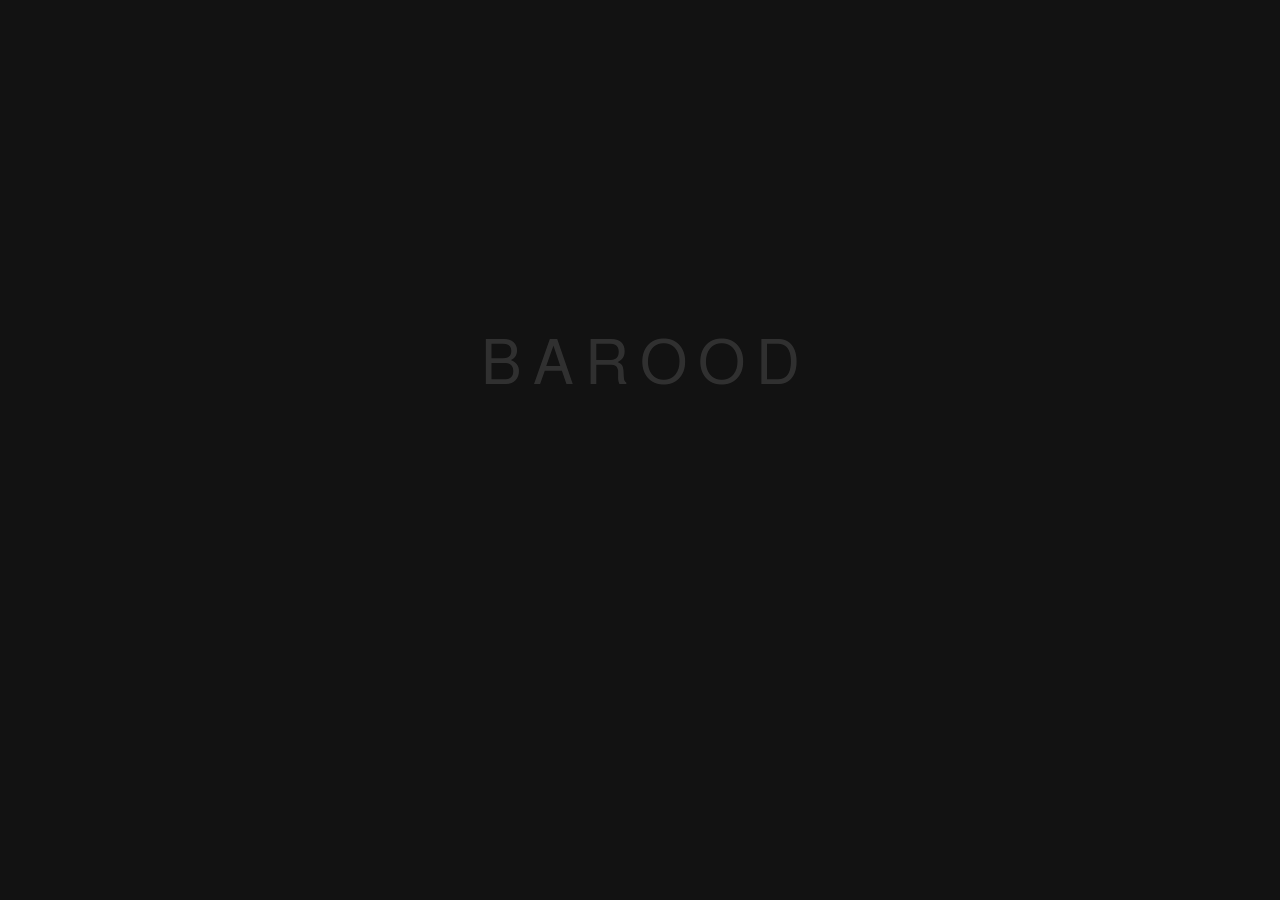
==== index.html @ e4986971 "Initial commit" ====
<!doctype html>
<html class="no-js aleric-light" lang="ar" dir="rtl">

<head>

    <meta charset="utf-8">
    <meta http-equiv="x-ua-compatible" content="ie=edge">
    <title>الصفحة الرئيسية | رافع بارود</title>
    <meta name="description" content="">
    <meta name="viewport" content="width=device-width, initial-scale=1">

    <!-- Place favicon.ico in the root directory -->
    <link rel="icon" type="image/svg+xml" href="assets/img/logo/barood-mark.svg">

    <!-- CSS here -->
   <link rel="stylesheet" href="assets/css/bootstrap.css">
   <link rel="stylesheet" href="assets/css/swiper-bundle.css">
   <link rel="stylesheet" href="assets/css/font-awesome-pro.css">
   <link rel="stylesheet" href="assets/css/spacing.css">
   <link rel="stylesheet" href="assets/css/main.css">
    <!-- CSS here -->

</head>

<body class="tp-magic-cursor home-page-rtl" data-bg-color="#F2F1EE">

   <!-- loading-area-start -->
    <div class="loader-wrap">
        <svg viewBox="0 0 1000 1000" preserveAspectRatio="none">
            <path id="svg" d="M0,1005S175,995,500,995s500,5,500,5V0H0Z"></path>
        </svg>
        <div class="loader-wrap-heading">
            <div class="load-text">
               <span>B</span>
               <span>A</span>
               <span>R</span>
               <span>O</span>
               <span>O</span>
               <span>D</span>
            </div>
        </div>
    </div>
   <!-- loading-area-end -->

   <!-- Begin magic cursor -->
   <div id="magic-cursor" class="cursor-black-bg">
      <div id="ball"></div>
   </div>
   <!-- End magic cursor -->

    <!-- backtotop area start -->
    <div class="scrollToTop">
        <div class="arrowUp">
            <i class="fa-light fa-arrow-up"></i>
        </div>
        <div class="water">
            <svg viewBox="0 0 560 20" class="water_wave water_wave_back">
                <use xlink:href="#wave"></use>
            </svg>
            <svg viewBox="0 0 560 20" class="water_wave water_wave_front">
                <use xlink:href="#wave"></use>
            </svg>
            <svg version="1.1" xmlns="http://www.w3.org/2000/svg" xmlns:xlink="http://www.w3.org/1999/xlink" viewBox="0 0 560 20" style="display: none;">
                <symbol id="wave">
                <path d="M420,20c21.5-0.4,38.8-2.5,51.1-4.5c13.4-2.2,26.5-5.2,27.3-5.4C514,6.5,518,4.7,528.5,2.7c7.1-1.3,17.9-2.8,31.5-2.7c0,0,0,0,0,0v20H420z" fill="#"></path>
                <path d="M420,20c-21.5-0.4-38.8-2.5-51.1-4.5c-13.4-2.2-26.5-5.2-27.3-5.4C326,6.5,322,4.7,311.5,2.7C304.3,1.4,293.6-0.1,280,0c0,0,0,0,0,0v20H420z" fill="#"></path>
                <path d="M140,20c21.5-0.4,38.8-2.5,51.1-4.5c13.4-2.2,26.5-5.2,27.3-5.4C234,6.5,238,4.7,248.5,2.7c7.1-1.3,17.9-2.8,31.5-2.7c0,0,0,0,0,0v20H140z" fill="#"></path>
                <path d="M140,20c-21.5-0.4-38.8-2.5-51.1-4.5c-13.4-2.2-26.5-5.2-27.3-5.4C46,6.5,42,4.7,31.5,2.7C24.3,1.4,13.6-0.1,0,0c0,0,0,0,0,0l0,20H140z" fill="#"></path>
                </symbol>
            </svg>
        </div>
    </div>
    <!-- backtotop area end -->


    <!-- offcanvas start -->
    <div class="tp-offcanvas-2-area p-relative offcanvas-2-white-bg">
        <div class="tp-offcanvas-2-bg is-left left-box"></div>
        <div class="tp-offcanvas-2-bg is-right right-box d-none d-md-block"></div>
        <div class="tp-offcanvas-2-wrapper">
            <div class="tp-offcanvas-2-left left-box">
                <div class="tp-offcanvas-2-left-wrap d-flex justify-content-between align-items-center">
                    <div class="tp-offcanvas-2-logo">
                        <a href="index.html">
                           <img class="logo-1" data-width="190" src="assets/img/logo/barood-logo-light.svg" alt="Barood Logo">
                           <img class="logo-2" data-width="190" src="assets/img/logo/barood-logo-dark.svg" alt="Barood Logo">
                        </a>
                    </div>
                    <div class="tp-offcanvas-2-close d-md-none text-end">
                        <button class="tp-offcanvas-2-close-btn">
                            <span class="texts">
                                <span>إغلاق</span>
                            </span>
                            <span class="d-inline-block">
                                <span>
                                    <svg width="24" height="24" viewBox="0 0 24 24" fill="none" xmlns="http://www.w3.org/2000/svg">
                                        <rect width="32.621" height="1.00918" transform="matrix(0.704882 0.709325 -0.704882 0.709325 1.0061 0)" fill="currentcolor"></rect>
                                        <rect width="32.621" height="1.00918" transform="matrix(0.704882 -0.709325 0.704882 0.709325 0 23.2842)" fill="currentcolor"></rect>
                                    </svg>
                                </span>
                            </span>
                        </button>
                    </div>
                </div>
                <div class="tp-offcanvas-menu counter-row">
                    <nav></nav>
                </div>
            </div>
            <div class="tp-offcanvas-2-right right-box d-none d-md-block p-relative">
                <div class="tp-offcanvas-2-close text-end">
                    <button class="tp-offcanvas-2-close-btn">
                        <span class="texts"><span>إغلاق</span></span>
                        <span class="d-inline-block">
                            <span>
                                <svg width="38" height="38" viewBox="0 0 38 38" fill="none" xmlns="http://www.w3.org/2000/svg">
                                    <path d="M9.80859 9.80762L28.1934 28.1924" stroke="currentColor" stroke-width="1.5" stroke-linecap="round" stroke-linejoin="round"></path>
                                    <path d="M9.80859 28.1924L28.1934 9.80761" stroke="currentColor" stroke-width="1.5" stroke-linecap="round" stroke-linejoin="round"></path>
                                </svg>
                            </span>
                        </span>
                    </button>
                </div>
                <div class="tp-offcanvas-2-right-info-box mt-160">
                    <h4 class="tp-offcanvas-2-right-info-title">المهندس رافع بارود</h4>
                    <div class="tp-offcanvas-2-right-info-item">
                        <label class="mb-10">عن الموقع</label>
                        <p class="mb-0">موقع مهني لعرض الخبرات والخدمات والاستشارات الهندسية.</p>
                    </div>
                    
                    <div class="tp-offcanvas-2-right-info-item">
                        <a class="underline-white" href="contact.html">الانتقال إلى صفحة التواصل</a>
                    </div>
                </div>
            </div>
        </div>
    </div>
    <div class="body-overlay"></div>
    <!-- offcanvas end -->

    <header>

        <!-- header area start -->
        <div class="tp-header-cnt-area pt-30 header-transparent">
            <div class="container container-1824">
                <div class="row align-items-center">
                    <div class="col-6">
                        <div class="tp-header-cnt-left">
                            <div class="tp-header-cnt-wrap d-flex justify-content-between align-items-center">
                                <div class="tp-header-logo-wrap d-flex align-items-center">
                                    <div class="tp-header-logo mr-40">
                                        <a href="index.html">
                                            <img data-width="165" src="assets/img/logo/barood-logo-dark.svg" alt="Barood Logo">
                                        </a>
                                    </div>
                                    <p class="d-none d-lg-inline-block">
                                        المهندس رافع بارود <br> هندسة مدنية وإدارة مشاريع
                                    </p>
                                </div>

                                <div class="tp-header-cnt-bar-wrap d-none d-lg-flex ">
                                    <button class="tp-header-bar tp-offcanvas-open-btn">
                                        القائمة
                                        <span>
                                            <svg width="24" height="8" viewBox="0 0 24 8" fill="none" xmlns="http://www.w3.org/2000/svg">
                                                <path d="M0 0H14V1.5H0V0Z" fill="currentcolor" />
                                                <path d="M0 6H24V7.5H0V6Z" fill="currentcolor" />
                                            </svg>
                                        </span>
                                    </button>
                                </div>
                            </div>
                        </div>
                    </div>
                    <div class="col-6">
                        <div class="tp-header-8-right text-end">
                            <div class="tp-header-cnt-btn d-none d-lg-inline-block">
                                <a class="upd-btn-black-square cnt-btn-style" href="contact.html">
                                    <span>
                                        <span class="text-1">اتصل بنا</span>
                                        <span class="text-2">اتصل بنا</span>
                                    </span>
                                    <i>
                                        <svg width="12" height="12" viewBox="0 0 12 12" fill="none" xmlns="http://www.w3.org/2000/svg">
                                            <path d="M1 11L11 1" stroke="currentcolor" stroke-width="1.5" stroke-linecap="round" stroke-linejoin="round"></path>
                                            <path d="M1 1H11V11" stroke="currentcolor" stroke-width="1.5" stroke-linecap="round" stroke-linejoin="round"></path>
                                        </svg>
                                        <svg width="12" height="12" viewBox="0 0 12 12" fill="none" xmlns="http://www.w3.org/2000/svg">
                                            <path d="M1 11L11 1" stroke="currentcolor" stroke-width="1.5" stroke-linecap="round" stroke-linejoin="round"></path>
                                            <path d="M1 1H11V11" stroke="currentcolor" stroke-width="1.5" stroke-linecap="round" stroke-linejoin="round"></path>
                                        </svg>
                                    </i>
                                </a>
                            </div>
                            <div class="tp-header-cnt-bar-wrap d-block d-lg-none">
                                <button class="tp-header-bar tp-offcanvas-open-btn">
                                    القائمة
                                    <span>
                                        <svg width="24" height="8" viewBox="0 0 24 8" fill="none" xmlns="http://www.w3.org/2000/svg">
                                            <path d="M0 0H14V1.5H0V0Z" fill="currentcolor" />
                                            <path d="M0 6H24V7.5H0V6Z" fill="currentcolor" />
                                        </svg>
                                    </span>
                                </button>
                            </div>
                        </div>
                    </div>
                </div>
            </div>
        </div>
        <nav class="tp-mobile-menu-active d-none">
            <ul>
                <li><a href="index.html">الصفحة الرئيسية</a></li>
                <li><a href="services.html">الخدمات</a></li>
                <li><a href="projects.html">المشاريع</a></li>
                <li><a href="contact.html">اتصل بنا</a></li>
            </ul>
        </nav>
        <!-- header area end -->

    </header>

    <div id="smooth-wrapper">
        <div id="smooth-content">


            <main>

                <!-- hero area start -->
                <div class="cnt-hero-area p-relative">
                    <div class="cnt-hero-shape tp_fade_anim" data-delay=".7" data-fade-from="top" data-ease="bounce">
                        <img src="assets/img/update-2/hero/hero-2/vector.png" alt="">
                    </div>
                    <div class="container container-1824">
                        <div class="ar-hero-bg" data-background="assets/img/update-2/hero/hero-2/hero-bg-shape.png">
                            <div class="row align-items-end">
                                <div class="col-xl-4 col-lg-6">
                                    <div class="cnt-hero-title-box cnt-hero-ptb">
                                        <h2 class="cnt-hero-title tp_fade_anim" data-delay=".3">
                                            المهندس <br> رافع بارود
                                            
                                            هندسة مدنية وإدارة مشاريع
                                        </h2>
                                        <div class="home-hero-summary tp_fade_anim" data-delay=".4">
                                            <p>أكثر من (27) سنةً من الخبرات العملية في مجال إدارة مشاريع البناء، والإشراف على المشاريع الكبيرة النوعية.</p>
                                        </div>
                                        <div class="cnt-hero-btn home-hero-btn-group tp_fade_anim" data-delay=".5" data-fade-from="top" data-ease="bounce">
                                            <a class="upd-btn-black-square cnt-btn-style" href="services.html">
                                                <i>
                                                    <svg width="12" height="12" viewBox="0 0 12 12" fill="none" xmlns="http://www.w3.org/2000/svg">
                                                        <path d="M1 11L11 1" stroke="currentcolor" stroke-width="1.5" stroke-linecap="round" stroke-linejoin="round"></path>
                                                        <path d="M1 1H11V11" stroke="currentcolor" stroke-width="1.5" stroke-linecap="round" stroke-linejoin="round"></path>
                                                    </svg>
                                                    <svg width="12" height="12" viewBox="0 0 12 12" fill="none" xmlns="http://www.w3.org/2000/svg">
                                                        <path d="M1 11L11 1" stroke="currentcolor" stroke-width="1.5" stroke-linecap="round" stroke-linejoin="round"></path>
                                                        <path d="M1 1H11V11" stroke="currentcolor" stroke-width="1.5" stroke-linecap="round" stroke-linejoin="round"></path>
                                                    </svg>
                                                </i>
                                                <span>
                                                    <span class="text-1">استعرض الخدمات</span>
                                                    <span class="text-2">استعرض الخدمات</span>
                                                </span>
                                            </a>
                                            <a class="upd-btn-black-square cnt-btn-style style-2 btn-transparent" href="projects.html">
                                                <i>
                                                    <svg width="12" height="12" viewBox="0 0 12 12" fill="none" xmlns="http://www.w3.org/2000/svg">
                                                        <path d="M1 11L11 1" stroke="currentcolor" stroke-width="1.5" stroke-linecap="round" stroke-linejoin="round"></path>
                                                        <path d="M1 1H11V11" stroke="currentcolor" stroke-width="1.5" stroke-linecap="round" stroke-linejoin="round"></path>
                                                    </svg>
                                                    <svg width="12" height="12" viewBox="0 0 12 12" fill="none" xmlns="http://www.w3.org/2000/svg">
                                                        <path d="M1 11L11 1" stroke="currentcolor" stroke-width="1.5" stroke-linecap="round" stroke-linejoin="round"></path>
                                                        <path d="M1 1H11V11" stroke="currentcolor" stroke-width="1.5" stroke-linecap="round" stroke-linejoin="round"></path>
                                                    </svg>
                                                </i>
                                                <span>
                                                    <span class="text-1">عرض المشاريع</span>
                                                    <span class="text-2">عرض المشاريع</span>
                                                </span>
                                            </a>
                                        </div>
                                    </div>
                                </div>
                                <div class="col-xl-4 col-lg-6">
                                    <div class="cnt-hero-main-thumb tp_fade_anim" data-delay=".5">
                                        <img src="assets/img/mock/person.webp" alt="صورة المهندس رافع بارود" class="home-hero-person">
                                    </div>
                                </div>
                                <div class="col-xl-4">
                                    <div class="cnt-hero-list-wrap mb-80 z-index-1 p-relative">
                                        <div class="cnt-hero-list mb-30">
                                            <div class="cnt-hero-list-left d-flex align-items-center">
                                                <h3 class="cnt-hero-list-num purecounter" data-purecounter-duration="1" data-purecounter-end="27">
                                                    27
                                                </h3>
                                                <h3 class="cnt-hero-list-name">
                                                    سنة خبرة
                                                </h3>
                                            </div>
                                            <div class="cnt-hero-list-icon">
                                                <span>
                                                    <svg width="20" height="20" viewBox="0 0 20 20" fill="none" xmlns="http://www.w3.org/2000/svg">
                                                    <path d="M17.6231 2.89428L11.5663 0.284929C10.6774 -0.0949762 9.3337 -0.0949762 8.44481 0.284929L2.38796 2.89428C0.85825 3.55411 0.630859 4.45388 0.630859 4.93376C0.630859 5.41364 0.85825 6.31342 2.38796 6.97325L8.44481 9.5826C8.88925 9.77255 9.44739 9.87253 10.0055 9.87253C10.5637 9.87253 11.1218 9.77255 11.5663 9.5826L17.6231 6.97325C19.1528 6.31342 19.3802 5.41364 19.3802 4.93376C19.3802 4.45388 19.1632 3.55411 17.6231 2.89428Z" fill="#050312"/>
                                                    <path opacity="0.4" d="M10.0052 15.0412C9.6124 15.0412 9.21964 14.9613 8.85788 14.8113L1.89147 11.812C0.826874 11.3522 0 10.1225 0 8.99275C0 8.58285 0.341085 8.25294 0.764858 8.25294C1.18863 8.25294 1.52972 8.58285 1.52972 8.99275C1.52972 9.53262 1.99483 10.2324 2.51163 10.4524L9.47804 13.4516C9.80879 13.5916 10.1912 13.5916 10.522 13.4516L17.4884 10.4524C18.0052 10.2324 18.4703 9.54261 18.4703 8.99275C18.4703 8.58285 18.8114 8.25294 19.2351 8.25294C19.6589 8.25294 20 8.58285 20 8.99275C20 10.1125 19.1731 11.3522 18.1085 11.812L11.1421 14.8113C10.7907 14.9613 10.3979 15.0412 10.0052 15.0412Z" fill="#21212D"/>
                                                    <path opacity="0.4" d="M10.0052 20C9.6124 20 9.21964 19.92 8.85788 19.7701L1.89147 16.7708C0.744186 16.2809 0 15.1712 0 13.9515C0 13.5416 0.341085 13.2117 0.764858 13.2117C1.18863 13.2117 1.52972 13.5416 1.52972 13.9515C1.52972 14.5814 1.91214 15.1512 2.51163 15.4111L9.47804 18.4104C9.80879 18.5504 10.1912 18.5504 10.522 18.4104L17.4884 15.4111C18.0775 15.1612 18.4703 14.5814 18.4703 13.9515C18.4703 13.5416 18.8114 13.2117 19.2351 13.2117C19.6589 13.2117 20 13.5416 20 13.9515C20 15.1712 19.2558 16.2709 18.1085 16.7708L11.1421 19.7701C10.7907 19.92 10.3979 20 10.0052 20Z" fill="#21212D"/>
                                                    </svg>
                                                </span>
                                            </div>
                                        </div>
                                        <div class="cnt-hero-list mb-30">
                                            <div class="cnt-hero-list-left d-flex align-items-center">
                                                <h3 class="cnt-hero-list-num purecounter" data-purecounter-duration="2" data-purecounter-end="44">
                                                    44
                                                </h3>
                                                <h3 class="cnt-hero-list-name">
                                                    مشروعًا موثقًا
                                                </h3>
                                            </div>
                                            <div class="cnt-hero-list-icon">
                                                <span>
                                                    <svg width="20" height="22" viewBox="0 0 20 22" fill="none" xmlns="http://www.w3.org/2000/svg">
                                                    <path d="M9.75 0.75H3.75C1.268 0.75 0.75 1.268 0.75 3.75V20.75H12.75V3.75C12.75 1.268 12.232 0.75 9.75 0.75Z" stroke="#050312" stroke-width="1.5" stroke-linejoin="round"/>
                                                    <path d="M15.75 6.75H12.75V20.75H18.75V9.75C18.75 7.268 18.232 6.75 15.75 6.75Z" stroke="#050312" stroke-width="1.5" stroke-linejoin="round"/>
                                                    <path d="M5.75 4.75H7.75M5.75 7.75H7.75M5.75 10.75H7.75" stroke="#050312" stroke-width="1.5" stroke-linecap="round" stroke-linejoin="round"/>
                                                    <path d="M9.25 20.75V16.75C9.25 15.8072 9.25 15.3358 8.9571 15.0429C8.6642 14.75 8.1928 14.75 7.25 14.75H6.25C5.30719 14.75 4.83579 14.75 4.54289 15.0429C4.25 15.3358 4.25 15.8072 4.25 16.75V20.75" stroke="#050312" stroke-width="1.5" stroke-linejoin="round"/>
                                                    </svg>
                                                </span>
                                            </div>
                                        </div>
                                        <div class="cnt-hero-list mb-30">
                                            <div class="cnt-hero-list-left d-flex align-items-center">
                                                <h3 class="cnt-hero-list-num purecounter" data-purecounter-duration="3" data-purecounter-end="3">
                                                    3
                                                </h3>
                                                <h3 class="cnt-hero-list-name">
                                                    دول خبرة عملية
                                                </h3>
                                            </div>
                                            <div class="cnt-hero-list-icon">
                                                <span>
                                                    <svg width="24" height="22" viewBox="0 0 24 22" fill="none" xmlns="http://www.w3.org/2000/svg">
                                                        <path d="M22.9722 4.08333H0.75C0.75 3.04791 0.75 2.5302 0.919156 2.12181C1.1447 1.57731 1.57731 1.1447 2.12181 0.919155C2.5302 0.75 3.04791 0.75 4.08333 0.75H19.6389C20.6743 0.75 21.192 0.75 21.6004 0.919155C22.1449 1.1447 22.5776 1.57731 22.8031 2.12181C22.9722 2.5302 22.9722 3.04791 22.9722 4.08333Z" stroke="#141B34" stroke-width="1.5" stroke-linecap="round" stroke-linejoin="round"/>
                                                        <path d="M22.9722 4.08334V20.75M0.75 4.08334V20.75" stroke="#141B34" stroke-width="1.5" stroke-linecap="round" stroke-linejoin="round"/>
                                                        <path d="M16.3049 18.5278V20.75M7.41602 18.5278V20.75" stroke="#141B34" stroke-width="1.5" stroke-linecap="round" stroke-linejoin="round"/>
                                                        <path d="M6.86133 12.9722L7.13082 11.8944C7.53502 10.2775 7.73712 9.46913 8.33992 8.99847C8.94272 8.5278 9.776 8.5278 11.4426 8.5278H12.2801C13.9467 8.5278 14.7799 8.5278 15.3828 8.99847C15.9856 9.46913 16.1877 10.2775 16.5919 11.8944L16.8613 12.9722" stroke="#141B34" stroke-width="1.5" stroke-linecap="round" stroke-linejoin="round"/>
                                                        <path d="M17.4175 12.9722H6.30642C5.69278 12.9722 5.19531 13.4696 5.19531 14.0833V17.4166C5.19531 18.0303 5.69278 18.5277 6.30642 18.5277H17.4175C18.0312 18.5277 18.5286 18.0303 18.5286 17.4166V14.0833C18.5286 13.4696 18.0312 12.9722 17.4175 12.9722Z" stroke="#141B34" stroke-width="1.5" stroke-linecap="round" stroke-linejoin="round"/>
                                                        <path d="M7.97266 15.7389V15.7489" stroke="#141B34" stroke-width="1.5" stroke-linecap="round" stroke-linejoin="round"/>
                                                        <path d="M15.75 15.7389V15.7489" stroke="#141B34" stroke-width="1.5" stroke-linecap="round" stroke-linejoin="round"/>
                                                    </svg>
                                                </span>
                                            </div>
                                        </div>
                                    </div>
                                </div>
                            </div>
                        </div>
                    </div>
                </div>
                <!-- hero area end -->


                <!-- brand area start -->
                <div class="ar-brand-area cnt-brand-style ar-brand-style">
                    <div class="tp-brand-wrapper red-bg z-index-1 p-relative">
                        <div class="swiper-container tp-brand-active">
                            <div class="swiper-wrapper slide-transtion">
                                <div class="swiper-slide">
                                    <div class="tp-brand-item">
                                        <span class="tp-brand-title">إشراف هندسي</span>
                                    </div>
                                </div>
                                <div class="swiper-slide">
                                    <div class="tp-brand-item">
                                        <span class="tp-brand-title">مهندس مدني</span>
                                    </div>
                                </div>
                                <div class="swiper-slide">
                                    <div class="tp-brand-item">
                                        <span class="tp-brand-title">إدارة مشاريع</span>
                                    </div>
                                </div>
                                <div class="swiper-slide">
                                    <div class="tp-brand-item">
                                        <span class="tp-brand-title">خبرة 27 عاماً</span>
                                    </div>
                                </div>
                                <div class="swiper-slide">
                                    <div class="tp-brand-item">
                                        <span class="tp-brand-title">نبني المستقبل</span>
                                    </div>
                                </div>
                                <div class="swiper-slide">
                                    <div class="tp-brand-item">
                                        <span class="tp-brand-title">إشراف هندسي</span>
                                    </div>
                                </div>
                                <div class="swiper-slide">
                                    <div class="tp-brand-item">
                                        <span class="tp-brand-title">مشاريع نوعية</span>
                                    </div>
                                </div>
                                <div class="swiper-slide">
                                    <div class="tp-brand-item">
                                        <span class="tp-brand-title">مهندس مدني</span>
                                    </div>
                                </div>
                                <div class="swiper-slide">
                                    <div class="tp-brand-item">
                                        <span class="tp-brand-title">إدارة مشاريع</span>
                                    </div>
                                </div>
                                <div class="swiper-slide">
                                    <div class="tp-brand-item">
                                        <span class="tp-brand-title">خبرة 27 عاماً</span>
                                    </div>
                                </div>
                                <div class="swiper-slide">
                                    <div class="tp-brand-item">
                                        <span class="tp-brand-title">نبني المستقبل</span>
                                    </div>
                                </div>
                            </div>
                        </div>
                    </div>
                </div>
                <!-- brand area end -->


                <!-- about area start -->
                <div class="ar-about-area cnt-about-style p-relative pt-120 pb-160">
                    <img class="ar-about-shape" src="assets/img/update-2/about/cst/about-shape.png" alt="">
                    <div class="container container-1510">
                        <div class="ar-about-title-wrap mb-60">
                            <div class="row align-items-end">
                                <div class="col-xl-8 col-lg-8">
                                    <div class="ar-about-title-box">
                                        <span class="cnt-section-subtitle mb-20 tp_fade_anim" data-delay=".3">نبذة مهنية</span>
                                        <h3 class="tp-section-title-clash-600 fs-60 fw-500 mb-0 pb-40 tp_fade_anim" data-delay=".4">
                                            إدارة مشاريع البناء
                                            والإشراف على المشاريع
                                            الكبيرة النوعية.
                                        </h3>
                                    </div>
                                </div>
                                <div class="col-xl-4 col-lg-4 d-none d-lg-block">
                                    <div class="ar-about-top-img text-end">
                                        <img data-speed=".9" src="assets/img/mock/common/office-gold.jpg" alt="">
                                    </div>
                                </div>
                            </div>
                        </div>
                        <div class="row align-items-end">
                            <div class="col-xl-5 col-lg-5 col-md-7">
                                <div class="ar-about-thumb p-relative">
                                    <img data-speed=".9" src="assets/img/mock/common/commercial-black-panel.jpg" alt="">
                                </div>
                            </div>
                            <div class="col-xl-7 col-lg-7 col-md-10 order-1 order-lg-0">
                                <div class="ar-about-content">
                                    <h3 class="ar-about-title-sm tp_fade_anim" data-delay=".3">
                                        تشمل الخبرة العملية المولات ومراكز التسوّق، الفنادق، البنوك، المجمعات السكنية، صالات العرض، المصانع، والبنى التحتية.
                                    </h3>
                                    <div class="tp_fade_anim" data-delay=".4">
                                        <p>
                                            بالتزامن مع الخبرات الطويلة في الحصول على الرخص من الإدارة المحلية (البلديات)، وكذلك تسعير المواد ومصادرها.
                                        </p>
                                        <p>
                                            عمل مدير إدارة الإشراف للمشاريع الضخمة (الاستشاري)، ثم مدير عام إدارة المشاريع PMO (ممثل المالك)، إلى جانب إدارة المشاريع الخاصة ورئاسة أجهزة الإشراف.
                                        </p>
                                    </div>
                                    <div class="cnt-about-btn-box tp_fade_anim" data-delay=".5" data-fade-from="top" data-ease="bounce">
                                        <a class="upd-btn-black-square cnt-btn-style style-2 btn-transparent" href="projects.html">
                                            <i>
                                                <svg width="12" height="12" viewBox="0 0 12 12" fill="none" xmlns="http://www.w3.org/2000/svg">
                                                    <path d="M1 11L11 1" stroke="currentcolor" stroke-width="1.5" stroke-linecap="round" stroke-linejoin="round"></path>
                                                    <path d="M1 1H11V11" stroke="currentcolor" stroke-width="1.5" stroke-linecap="round" stroke-linejoin="round"></path>
                                                </svg>
                                                <svg width="12" height="12" viewBox="0 0 12 12" fill="none" xmlns="http://www.w3.org/2000/svg">
                                                    <path d="M1 11L11 1" stroke="currentcolor" stroke-width="1.5" stroke-linecap="round" stroke-linejoin="round"></path>
                                                    <path d="M1 1H11V11" stroke="currentcolor" stroke-width="1.5" stroke-linecap="round" stroke-linejoin="round"></path>
                                                </svg>
                                            </i>
                                            <span>
                                                <span class="text-1">استعرض المشاريع</span>
                                                <span class="text-2">استعرض المشاريع</span>
                                            </span>
                                        </a>
                                    </div>
                                </div>
                            </div>
                            <div class="col-xl-3 col-lg-3 col-md-5 order-0 order-lg-0 d-none">
                                <div data-speed="1.1" class="ar-about-exp-wrap d-flex justify-content-xxl-start justify-content-end">
                                    <div class="ar-about-exp-box" data-background="assets/img/update-2/hero/hero/hero-bg-shape-2.png">
                                        <span>سنة من <br> الخبرة</span>
                                        <h4>27+</h4>
                                    </div>
                                </div>
                            </div>
                        </div>
                    </div>
                </div>
                <!-- about area end -->


                <!-- service area start -->
                <div class="cnt-service-mlr">
                    <div class="ar-service-area ar-service-height p-relative fix d-none d-md-flex">
                        <div class="ar-service-title-box">
                            <span class="cnt-section-subtitle text-white mb-20 tp_fade_anim" data-delay=".3">مؤسسة الإنشاءات السورية</span>
                            <h3 class="tp-section-title-clash-600 text-white fs-60 mb-0 tp_fade_anim" data-delay=".4">الخدمات والأعمال <br> التي تقدمها المؤسسة</h3>
                        </div>
                        <div class="ar-service-item d-flex align-items-end justify-content-end active">
                            <div class="ar-service-bg" data-background="assets/img/mock/common/office-facade-clouds.jpg"></div>
                            <span class="ar-service-title">الدراسات والاستشارات الهندسية</span>
                        </div>
                        <div class="ar-service-item d-flex align-items-end justify-content-end">
                            <div class="ar-service-bg" data-background="assets/img/mock/common/construction-frame.jpg"></div>
                            <span class="ar-service-title">التنفيذ والإشراف على التعهدات العامة والخاصة</span>
                        </div>
                        <div class="ar-service-item d-flex align-items-end justify-content-end">
                            <div class="ar-service-bg" data-background="assets/img/mock/common/water-project.jpg"></div>
                            <span class="ar-service-title">الأرضيات البيتونية المختمة والملونة</span>
                        </div>
                        <div class="ar-service-item d-flex align-items-end justify-content-end">
                            <div class="ar-service-bg" data-background="assets/img/mock/common/industrial-brick-glass.jpg"></div>
                            <span class="ar-service-title">الأعمال الفنية والصخور الصناعية والديكورات الخارجية</span>
                        </div>
                        <div class="ar-service-item d-flex align-items-end justify-content-end">
                            <div class="ar-service-bg" data-background="assets/img/mock/common/white-minimal-building.jpg"></div>
                            <span class="ar-service-title">العزل المائي والحراري ضمن المعايير العالمية</span>
                        </div>
                    </div>
                    <div class="ar-scroll-image">
                        <div class="ar-banner-shape d-flex align-items-center">
                            <img src="assets/img/update-2/service/ar/banner-shape.png" alt="">
                            <img src="assets/img/update-2/service/ar/banner-shape.png" alt="">
                        </div>
                    </div>
                    <div class="cnt-service-mobile d-md-none">
                        <div class="cnt-service-mobile-head">
                            <span class="cnt-section-subtitle mb-15">مؤسسة الإنشاءات السورية</span>
                            <h3 class="tp-section-title-clash-600 fs-44 mb-0">الخدمات والأعمال التي تقدمها المؤسسة</h3>
                        </div>
                        <div class="cnt-service-mobile-list">
                            <div class="cnt-service-mobile-card">
                                <img src="assets/img/mock/common/office-facade-clouds.jpg" alt="الدراسات والاستشارات الهندسية">
                                <div class="cnt-service-mobile-card-overlay"></div>
                                <div class="cnt-service-mobile-card-content">
                                    <span class="cnt-service-mobile-number">01</span>
                                    <h4>الدراسات والاستشارات الهندسية</h4>
                                </div>
                            </div>
                            <div class="cnt-service-mobile-card">
                                <img src="assets/img/mock/common/construction-frame.jpg" alt="التنفيذ والإشراف على التعهدات العامة والخاصة">
                                <div class="cnt-service-mobile-card-overlay"></div>
                                <div class="cnt-service-mobile-card-content">
                                    <span class="cnt-service-mobile-number">02</span>
                                    <h4>التنفيذ والإشراف على التعهدات العامة والخاصة</h4>
                                </div>
                            </div>
                            <div class="cnt-service-mobile-card">
                                <img src="assets/img/mock/common/water-project.jpg" alt="الأرضيات البيتونية المختمة والملونة">
                                <div class="cnt-service-mobile-card-overlay"></div>
                                <div class="cnt-service-mobile-card-content">
                                    <span class="cnt-service-mobile-number">03</span>
                                    <h4>الأرضيات البيتونية المختمة والملونة</h4>
                                </div>
                            </div>
                            <div class="cnt-service-mobile-card">
                                <img src="assets/img/mock/common/industrial-brick-glass.jpg" alt="الأعمال الفنية والصخور الصناعية والديكورات الخارجية">
                                <div class="cnt-service-mobile-card-overlay"></div>
                                <div class="cnt-service-mobile-card-content">
                                    <span class="cnt-service-mobile-number">04</span>
                                    <h4>الأعمال الفنية والصخور الصناعية والديكورات الخارجية</h4>
                                </div>
                            </div>
                            <div class="cnt-service-mobile-card">
                                <img src="assets/img/mock/common/white-minimal-building.jpg" alt="العزل المائي والحراري ضمن المعايير العالمية">
                                <div class="cnt-service-mobile-card-overlay"></div>
                                <div class="cnt-service-mobile-card-content">
                                    <span class="cnt-service-mobile-number">05</span>
                                    <h4>العزل المائي والحراري ضمن المعايير العالمية</h4>
                                </div>
                            </div>
                        </div>
                    </div>
                </div>
                <!-- service area end -->


                <!-- faq area start -->
                <div class="cnt-faq-ptb pt-130 pb-140">
                    <div class="container container-1320">
                        <div class="row">
                            <div class="col-lg-6">
                                <div class="cnt-faq-heading mb-50">
                                    <h3 class="tp-section-title-clash-600 fs-60 fw-500 mb-0 pb-40 tp_fade_anim" data-delay=".4">
                                        المؤهل العلمي <br>
                                        والاعتمادات والبرامج <br>
                                        والدورات التدريبية
                                    </h3>
                                    <div class="cnt-faq-btn tp_fade_anim" data-delay=".5">
                                        <a class="upd-btn-black-square cnt-btn-style style-2 btn-transparent" href="services.html">
                                            <i>
                                                <svg width="12" height="12" viewBox="0 0 12 12" fill="none" xmlns="http://www.w3.org/2000/svg">
                                                    <path d="M1 11L11 1" stroke="currentcolor" stroke-width="1.5" stroke-linecap="round" stroke-linejoin="round"></path>
                                                    <path d="M1 1H11V11" stroke="currentcolor" stroke-width="1.5" stroke-linecap="round" stroke-linejoin="round"></path>
                                                </svg>
                                                <svg width="12" height="12" viewBox="0 0 12 12" fill="none" xmlns="http://www.w3.org/2000/svg">
                                                    <path d="M1 11L11 1" stroke="currentcolor" stroke-width="1.5" stroke-linecap="round" stroke-linejoin="round"></path>
                                                    <path d="M1 1H11V11" stroke="currentcolor" stroke-width="1.5" stroke-linecap="round" stroke-linejoin="round"></path>
                                                </svg>
                                            </i>
                                            <span>
                                                <span class="text-1">عرض صفحة الخدمات</span>
                                                <span class="text-2">عرض صفحة الخدمات</span>
                                            </span>
                                        </a>
                                    </div>
                                </div>
                            </div>
                            <div class="col-lg-6">
                                <div class="ar-award-right-wrap cnt-faq-wrap">
                                    <div class="ar-award-item tp_fade_anim" data-delay=".3">
                                        <div class="row align-items-center">
                                            <div class="col-md-9">
                                                <div class="ar-award-box-left z-index-3 p-relative">
                                                    <span class="ar-award-year">المؤهل</span>
                                                    <span class="ar-award-title">درجة البكالوريوس في علوم الهندسة المدنية، جامعة صنعاء - اليمن، 1995 - 1996م.</span>
                                                </div>
                                            </div>
                                            <div class="col-md-3">
                                                <div class="ar-award-box-right z-index-3 p-relative text-md-end w-100">
                                                    <span class="ar-award-icon">
                                                        <svg width="12" height="12" viewBox="0 0 12 12" fill="none" xmlns="http://www.w3.org/2000/svg">
                                                            <path d="M1 11L11 1M11 1H1M11 1V11" stroke="currentcolor" stroke-width="1.5" stroke-linecap="round" stroke-linejoin="round" />
                                                        </svg>
                                                    </span>
                                                </div>
                                            </div>
                                        </div>
                                    </div>
                                    <div class="ar-award-item tp_fade_anim" data-delay=".4">
                                        <div class="row align-items-center">
                                            <div class="col-md-9">
                                                <div class="ar-award-box-left z-index-3 p-relative">
                                                    <span class="ar-award-year">اعتمادات</span>
                                                    <span class="ar-award-title">نقابة المهندسين السوريين 13518، الهيئة السعودية للمهندسين 365067، واتحاد المهندسين العرب 16/8.</span>
                                                </div>
                                            </div>
                                            <div class="col-md-3">
                                                <div class="ar-award-box-right z-index-3 p-relative text-md-end w-100">
                                                    <span class="ar-award-icon">
                                                        <svg width="12" height="12" viewBox="0 0 12 12" fill="none" xmlns="http://www.w3.org/2000/svg">
                                                            <path d="M1 11L11 1M11 1H1M11 1V11" stroke="currentcolor" stroke-width="1.5" stroke-linecap="round" stroke-linejoin="round" />
                                                        </svg>
                                                    </span>
                                                </div>
                                            </div>
                                        </div>
                                    </div>
                                    <div class="ar-award-item tp_fade_anim" data-delay=".5">
                                        <div class="row align-items-center">
                                            <div class="col-md-9">
                                                <div class="ar-award-box-left z-index-3 p-relative">
                                                    <span class="ar-award-year">سجل وتصنيف</span>
                                                    <span class="ar-award-title">غرفة التجارة بحلب برقم 74928 منذ 2007/05/02م، وتصنيف الدرجة الرابعة لمقاولات البناء.</span>
                                                </div>
                                            </div>
                                            <div class="col-md-3">
                                                <div class="ar-award-box-right z-index-3 p-relative text-md-end w-100">
                                                    <span class="ar-award-icon">
                                                        <svg width="12" height="12" viewBox="0 0 12 12" fill="none" xmlns="http://www.w3.org/2000/svg">
                                                            <path d="M1 11L11 1M11 1H1M11 1V11" stroke="currentcolor" stroke-width="1.5" stroke-linecap="round" stroke-linejoin="round" />
                                                        </svg>
                                                    </span>
                                                </div>
                                            </div>
                                        </div>
                                    </div>
                                    <div class="ar-award-item tp_fade_anim" data-delay=".6">
                                        <div class="row align-items-center">
                                            <div class="col-md-9">
                                                <div class="ar-award-box-left z-index-3 p-relative">
                                                    <span class="ar-award-year">برامج</span>
                                                    <span class="ar-award-title">برنامج المناقصات السهلة <span class="home-inline-ltr" dir="ltr">Easy Tender</span>، <span class="home-inline-ltr" dir="ltr">SAP 2000 / ETABS 9.5 / SAFE 2000 / AutoCAD 2017 / Primavera 3.1 / Office 2017</span>.</span>
                                                </div>
                                            </div>
                                            <div class="col-md-3">
                                                <div class="ar-award-box-right z-index-3 p-relative text-md-end w-100">
                                                    <span class="ar-award-icon">
                                                        <svg width="12" height="12" viewBox="0 0 12 12" fill="none" xmlns="http://www.w3.org/2000/svg">
                                                            <path d="M1 11L11 1M11 1H1M11 1V11" stroke="currentcolor" stroke-width="1.5" stroke-linecap="round" stroke-linejoin="round" />
                                                        </svg>
                                                    </span>
                                                </div>
                                            </div>
                                        </div>
                                    </div>
                                    <div class="ar-award-item tp_fade_anim" data-delay=".7">
                                        <div class="row align-items-center">
                                            <div class="col-md-9">
                                                <div class="ar-award-box-left z-index-3 p-relative">
                                                    <span class="ar-award-year">دورات</span>
                                                    <span class="ar-award-title">إدارة المشاريع <span class="home-inline-ltr" dir="ltr">PMP</span>، حساب الكميات ببرنامج المناقصات السهلة، تصميم المباني المقاومة للزلازل، الأساسات الحصيرية، وكتابة وصياغة التقارير الهندسية والفنية.</span>
                                                </div>
                                            </div>
                                            <div class="col-md-3">
                                                <div class="ar-award-box-right z-index-3 p-relative text-md-end w-100">
                                                    <span class="ar-award-icon">
                                                        <svg width="12" height="12" viewBox="0 0 12 12" fill="none" xmlns="http://www.w3.org/2000/svg">
                                                            <path d="M1 11L11 1M11 1H1M11 1V11" stroke="currentcolor" stroke-width="1.5" stroke-linecap="round" stroke-linejoin="round" />
                                                        </svg>
                                                    </span>
                                                </div>
                                            </div>
                                        </div>
                                    </div>
                                </div>
                            </div>
                        </div>
                    </div>
                </div>
                <!-- faq area end -->


                <!-- portfolio area start -->
                <div class="cnt-portfolio-ptb cnt-bg-clip pt-120" data-bg-color="#EBEAE7">
                    <div class="container">
                        <div class="row">
                            <div class="col-lg-12">
                                <div class="cnt-portfolio-heading text-center pb-80">
                                    <span class="cnt-section-subtitle mb-20 tp_fade_anim" data-delay=".3">أحدث المشاريع</span>
                                    <h3 class="tp-section-title-clash-600 fs-60 fw-500 mb-0 pb-15 tp_fade_anim" data-delay=".4">
                                        أحدث المشاريع <br> والخبرات المهنية
                                    </h3>
                                    <div class="cnt-portfolio-text tp_fade_anim" data-delay=".5">
                                        <p>نماذج من أحدث الأعمال والخبرات المهنية التي تعكس مسارًا عمليًا في إدارة المشاريع، وتمثيل المالك، والتصاميم والإشراف الهندسي.</p>
                                    </div>
                                </div>
                            </div>
                        </div>
                    </div>
                    <div class="cnt-portfolio-video-wrapper">
                        <video loop="" muted="" autoplay="" playsinline="">
                            <source src="https://html.aqlova.com/videos/agntix/cnt.mp4" type="video/mp4">
                        </video>
                    </div>
                    <div class="cnt-portfolio-video-card-wrapper d-flex flex-column justify-content-center">
                        <div class="cnt-portfolio-video-card" data-bg-color="#FFCF68">
                            <span class="cnt-portfolio-video-sub">2020 - حتى الآن</span>
                            <h4 class="cnt-portfolio-video-title">مكتب هندسي استشاري خاص</h4>
                            <div class="cnt-portfolio-video-owner">المالك: مكتبي الخاص</div>
                            <div class="cnt-portfolio-video-thumb d-inline-block fix">
                                <img src="assets/img/mock/common/hotel-exterior.jpg" alt="صورة المشروع ستضاف لاحقًا">
                            </div>
                            <div class="cnt-portfolio-video-text">
                                <p>مدير مكتب هندسي استشاري خاص لأعمال التصاميم والإشراف وإدارة المشاريع الهندسية، شملت أبراجًا تجارية، وقصورًا فاخرة، ومجمعات سكنية، وفللًا خاصة، ومباني سكنية، ومولات، ومساجد، واستراحات خاصة، ومشافي، وفنادق، ومصانع.</p>
                            </div>
                        </div>
                        <div class="cnt-portfolio-video-card" data-bg-color="#FF6E4D">
                            <span class="cnt-portfolio-video-sub">2018 - 2020</span>
                            <h4 class="cnt-portfolio-video-title">إدارة المشاريع PMO وتمثيل المالك</h4>
                            <div class="cnt-portfolio-video-owner">المالك: شركة أم القرى للإعمار المحدودة</div>
                            <div class="cnt-portfolio-video-thumb d-inline-block fix">
                                <img src="assets/img/mock/common/modern-villa-cream.jpg" alt="صورة المشروع ستضاف لاحقًا">
                            </div>
                            <div class="cnt-portfolio-video-text">
                                <p>مدير عام إدارة المشاريع PMO وممثلًا للمالك، مع متابعة وإدارة كافة المشاريع هندسيًا وفنيًا وماليًا، والإشراف على إدارة العقود وضبط الكلفة، إضافة إلى التدقيق المالي لتكاليف المشاريع السابقة والحالية.</p>
                            </div>
                        </div>
                        <div class="cnt-portfolio-video-card" data-bg-color="#FFBAE3">
                            <span class="cnt-portfolio-video-sub">2017 - 2018</span>
                            <h4 class="cnt-portfolio-video-title">مشروع أبراج رصد العالمية</h4>
                            <div class="cnt-portfolio-video-owner">المالك: شركة البناء المعمر + جبل إدساس المحدودة</div>
                            <div class="cnt-portfolio-video-thumb d-inline-block fix">
                                <img src="assets/img/mock/common/industrial-brick-glass.jpg" alt="صورة المشروع ستضاف لاحقًا">
                            </div>
                            <div class="cnt-portfolio-video-text">
                                <p>مدير عام إدارة المشاريع، مع الإشراف على بناء مشروع أبراج رصد العالمية، المكون من برجين تجاريين وبرج فندقي، يتكون كل برج من 12 دورًا متضمنًا أدوار الباركينغ، بمساحة طابقية تبلغ 35,000 متر مربع.</p>
                            </div>
                        </div>
                    </div>
                    <div class="container">
                        <div class="cnt-portfolio-btn home-projects-bottom-btn text-center pt-40 tp_fade_anim" data-delay=".6">
                            <a class="upd-btn-black-square cnt-btn-style style-2 btn-transparent" href="projects.html">
                                <i>
                                    <svg width="12" height="12" viewBox="0 0 12 12" fill="none" xmlns="http://www.w3.org/2000/svg">
                                        <path d="M1 11L11 1" stroke="currentcolor" stroke-width="1.5" stroke-linecap="round" stroke-linejoin="round"></path>
                                        <path d="M1 1H11V11" stroke="currentcolor" stroke-width="1.5" stroke-linecap="round" stroke-linejoin="round"></path>
                                    </svg>
                                    <svg width="12" height="12" viewBox="0 0 12 12" fill="none" xmlns="http://www.w3.org/2000/svg">
                                        <path d="M1 11L11 1" stroke="currentcolor" stroke-width="1.5" stroke-linecap="round" stroke-linejoin="round"></path>
                                        <path d="M1 1H11V11" stroke="currentcolor" stroke-width="1.5" stroke-linecap="round" stroke-linejoin="round"></path>
                                    </svg>
                                </i>
                                <span>
                                    <span class="text-1">عرض جميع المشاريع</span>
                                    <span class="text-2">عرض جميع المشاريع</span>
                                </span>
                            </a>
                        </div>
                    </div>
                </div>
                <!-- portfolio area end -->


                <!-- funfact area start -->
                <div class="ar-funfact-area ar-funfact-bg mt-85 mb-110" data-background="assets/img/update-2/hero/hero-2/hero-bg-shape.png">
                    <div class="container container-1350">
                        <div class="row">
                            <div class="col-lg-3 col-md-4">
                                <div class="ar-funfact-item text-center mb-45 tp_fade_anim" data-delay=".3">
                                    <h4>27+</h4>
                                    <span>سنة من الخبرة المهنية</span>
                                </div>
                            </div>
                            <div class="col-lg-3 col-md-4">
                                <div class="ar-funfact-item text-center mb-45 tp_fade_anim" data-delay=".5">
                                    <h4>44</h4>
                                    <span>مشروعًا موثقًا</span>
                                </div>
                            </div>
                            <div class="col-lg-3 col-md-4">
                                <div class="ar-funfact-item text-center mb-45 tp_fade_anim" data-delay=".7">
                                    <h4>3</h4>
                                    <span>دول خبرة عملية</span>
                                </div>
                            </div>
                            <div class="col-lg-3 col-md-4">
                                <div class="ar-funfact-item text-center mb-45 tp_fade_anim" data-delay=".8">
                                    <h4>5</h4>
                                    <span>مجالات خدمة رئيسية</span>
                                </div>
                            </div>
                        </div>
                    </div>
                </div>
                <!-- funfact area end -->

                <!-- testimonial area start -->
                <div class="ar-testimonial-area pb-200 homepage-optional-hidden">
                    <div class="container container-1350">
                        <div class="row justify-content-center">
                            <div class="col-xl-8">
                                <div class="ar-testimonial-slider-wrap p-relative">
                                    <div class="ar-testimonial-shape-1">
                                        <img src="assets/img/update-2/testimonial/test-bg-1.png" alt="">
                                    </div>
                                    <div class="swiper-container ar-testimonial-active fix">
                                        <div class="swiper-wrapper">
                                            <div class="swiper-slide">
                                                <div class="ar-testimonial-item text-center">
                                                    <p>
                                                        Aleric began as a collaborative <br> architectural and landscape workshop,
                                                        and <br> has remained true to its trans disciplinary way <br> of thinking since
                                                        its inception
                                                    </p>
                                                </div>
                                            </div>
                                            <div class="swiper-slide">
                                                <div class="ar-testimonial-item text-center">
                                                    <p>
                                                        Aleric began as a collaborative <br> architectural and landscape workshop,
                                                        and <br> has remained true to its trans disciplinary way <br> of thinking since
                                                        its inception
                                                    </p>
                                                </div>
                                            </div>
                                            <div class="swiper-slide">
                                                <div class="ar-testimonial-item text-center">
                                                    <p>
                                                        Aleric began as a collaborative <br> architectural and landscape workshop,
                                                        and <br> has remained true to its trans disciplinary way <br> of thinking since
                                                        its inception
                                                    </p>
                                                </div>
                                            </div>
                                        </div>
                                    </div>
                                    <div class="fraction-wrapper d-none d-lg-block">
                                        <div id="paginations"></div>
                                        <div class="shop-slider-progress-bar">
                                            <span></span>
                                        </div>
                                    </div>
                                    <div class="ar-testimonial-arrow">
                                        <button class="ar-testimonial-prev">
                                            <span>
                                                <svg width="14" height="14" viewBox="0 0 14 14" fill="none" xmlns="http://www.w3.org/2000/svg">
                                                    <path d="M13 7H1M1 7L7 1M1 7L7 13" stroke="currentcolor" stroke-width="1.5" stroke-linecap="round" stroke-linejoin="round" />
                                                </svg>
                                            </span>
                                        </button>
                                        <button class="ar-testimonial-next">
                                            <span>
                                                <svg width="14" height="14" viewBox="0 0 14 14" fill="none" xmlns="http://www.w3.org/2000/svg">
                                                    <path d="M1 7H13M13 7L7 1M13 7L7 13" stroke="currentcolor" stroke-width="1.5" stroke-linecap="round" stroke-linejoin="round" />
                                                </svg>
                                            </span>
                                        </button>
                                    </div>
                                </div>
                            </div>
                        </div>
                    </div>
                </div>
                <!-- testimonial area end -->

                <!-- text slider area start -->
                <div class="crp-text-slider-wrap p-relative homepage-optional-hidden">
                    <div class="crp-text-shape-wrap app">
                        <img class="crp-text-shape-1" src="assets/img/update-2/text-slider/text-slide-2.png" alt="">
                        <img class="crp-text-shape-2 tp-live-anim-spin" src="assets/img/update-2/text-slider/text-slider-shape-1.png" alt="">
                    </div>
                    <div class="swiper-container app-text-slider-color crp-text-slider-active pb-0">
                        <div class="swiper-wrapper slide-transtion">
                            <div class="swiper-slide">
                                <div class="crp-text-slider-item stroke-text">
                                    <span>savings since 2008</span>
                                </div>
                            </div>
                            <div class="swiper-slide">
                                <div class="crp-text-slider-item">
                                    <span>Aleric has generated $250M</span>
                                </div>
                            </div>
                            <div class="swiper-slide">
                                <div class="crp-text-slider-item stroke-text">
                                    <span>savings since 2008</span>
                                </div>
                            </div>
                            <div class="swiper-slide">
                                <div class="crp-text-slider-item">
                                    <span>Aleric has generated $250M</span>
                                </div>
                            </div>
                        </div>
                    </div>
                </div>
                <!-- text slider area end -->

                <!-- banner area start -->
                <div class="tp-banner-area pt-40 home-cta-area">
                    <div class="container container-1430">
                        <div class="home-cta-box p-relative fix" data-background="assets/img/mock/common/office-facade-clouds.jpg">
                            <div class="home-cta-overlay"></div>
                            <div class="row align-items-center">
                                <div class="col-lg-8">
                                    <div class="home-cta-content tp_fade_anim" data-delay=".3">
                                        <span class="cnt-section-subtitle text-white mb-20">جاهز لمناقشة مشروعك؟</span>
                                        <h3 class="home-cta-title">إذا كان لديك مشروع يحتاج إلى إدارة هندسية دقيقة أو إشراف وتنفيذ منظم، يمكن بدء التواصل مباشرة لعرض المتطلبات ونطاق العمل والخدمة المناسبة.</h3>
                                    </div>
                                </div>
                                <div class="col-lg-4">
                                    <div class="home-cta-btn text-lg-end tp_fade_anim" data-delay=".5">
                                        <a class="upd-btn-black-square cnt-btn-style" href="contact.html">
                                            <i>
                                                <svg width="12" height="12" viewBox="0 0 12 12" fill="none" xmlns="http://www.w3.org/2000/svg">
                                                    <path d="M1 11L11 1" stroke="currentcolor" stroke-width="1.5" stroke-linecap="round" stroke-linejoin="round"></path>
                                                    <path d="M1 1H11V11" stroke="currentcolor" stroke-width="1.5" stroke-linecap="round" stroke-linejoin="round"></path>
                                                </svg>
                                                <svg width="12" height="12" viewBox="0 0 12 12" fill="none" xmlns="http://www.w3.org/2000/svg">
                                                    <path d="M1 11L11 1" stroke="currentcolor" stroke-width="1.5" stroke-linecap="round" stroke-linejoin="round"></path>
                                                    <path d="M1 1H11V11" stroke="currentcolor" stroke-width="1.5" stroke-linecap="round" stroke-linejoin="round"></path>
                                                </svg>
                                            </i>
                                            <span>
                                                <span class="text-1">اتصل بنا الآن</span>
                                                <span class="text-2">اتصل بنا الآن</span>
                                            </span>
                                        </a>
                                    </div>
                                </div>
                            </div>
                        </div>
                    </div>
                </div>
                <!-- banner area end -->


                <!-- brand area start -->
                <div class="ar-brand-area homepage-optional-hidden">
                    <div class="ar-brand-bg" data-background="assets/img/update-2/hero/hero-2/hero-bg-shape.png">
                        <div class="swiper-container ar-brand-active">
                            <div class="swiper-wrapper slide-transtion">
                                <div class="swiper-slide">
                                    <div class="ar-brand-item">
                                        <img src="assets/img/update-2/brand/cns/brand-1.png" alt="">
                                    </div>
                                </div>
                                <div class="swiper-slide">
                                    <div class="ar-brand-item">
                                        <img src="assets/img/update-2/brand/cns/brand-2.png" alt="">
                                    </div>
                                </div>
                                <div class="swiper-slide">
                                    <div class="ar-brand-item">
                                        <img src="assets/img/update-2/brand/cns/brand-3.png" alt="">
                                    </div>
                                </div>
                                <div class="swiper-slide">
                                    <div class="ar-brand-item">
                                        <img src="assets/img/update-2/brand/cns/brand-4.png" alt="">
                                    </div>
                                </div>
                                <div class="swiper-slide">
                                    <div class="ar-brand-item">
                                        <img src="assets/img/update-2/brand/cns/brand-5.png" alt="">
                                    </div>
                                </div>
                                <div class="swiper-slide">
                                    <div class="ar-brand-item">
                                        <img src="assets/img/update-2/brand/cns/brand-6.png" alt="">
                                    </div>
                                </div>
                                <div class="swiper-slide">
                                    <div class="ar-brand-item">
                                        <img src="assets/img/update-2/brand/cns/brand-3.png" alt="">
                                    </div>
                                </div>
                                <div class="swiper-slide">
                                    <div class="ar-brand-item">
                                        <img src="assets/img/update-2/brand/cns/brand-1.png" alt="">
                                    </div>
                                </div>
                                <div class="swiper-slide">
                                    <div class="ar-brand-item">
                                        <img src="assets/img/update-2/brand/cns/brand-2.png" alt="">
                                    </div>
                                </div>
                                <div class="swiper-slide">
                                    <div class="ar-brand-item">
                                        <img src="assets/img/update-2/brand/cns/brand-3.png" alt="">
                                    </div>
                                </div>
                                <div class="swiper-slide">
                                    <div class="ar-brand-item">
                                        <img src="assets/img/update-2/brand/cns/brand-4.png" alt="">
                                    </div>
                                </div>
                                <div class="swiper-slide">
                                    <div class="ar-brand-item">
                                        <img src="assets/img/update-2/brand/cns/brand-5.png" alt="">
                                    </div>
                                </div>
                                <div class="swiper-slide">
                                    <div class="ar-brand-item">
                                        <img src="assets/img/update-2/brand/cns/brand-6.png" alt="">
                                    </div>
                                </div>
                                <div class="swiper-slide">
                                    <div class="ar-brand-item">
                                        <img src="assets/img/update-2/brand/cns/brand-3.png" alt="">
                                    </div>
                                </div>
                            </div>
                        </div>
                    </div>
                </div>
                <!-- brand area end -->


            </main>

            <footer>

                <!-- footer area start -->
                <div class="cnt-footer-bg" data-bg-color="#111214" data-background="assets/img/update-2/footer/footer-2-bg.png">
                    <div class="ar-footer-area pt-115 pb-75">
                        <div class="container container-1430">
                            <div class="row">
                                <div class="col-xl-5 col-lg-6 col-md-8">
                                    <div class="ar-footer-widget ar-footer-col-1 mb-40 tp_fade_anim" data-delay=".3">
                                        <div class="ar-footer-logo mb-30">
                                            <a href="index.html"><img data-width="175" src="assets/img/logo/barood-logo-light.svg" alt="Barood Logo"></a>
                                        </div>
                                        <div class="ar-footer-widget-content">
                                            <p>
                                                الموقع المهني للمهندس المدني رافع بارود لعرض الخبرات المهنية والخدمات والاستشارات الهندسية.
                                            </p>
                                        </div>
                                    </div>
                                </div>
                                <div class="col-xl-3 col-lg-3 col-md-4">
                                    <div class="ar-footer-widget ar-footer-col-2 mb-40 tp_fade_anim" data-delay=".4">
                                        <h4 class="ar-footer-widget-title">أقسام الموقع</h4>
                                        <div class="ar-footer-widget-menu">
                                            <ul>
                                                <li><a href="index.html">الصفحة الرئيسية</a></li>
                                                <li><a href="services.html">الخدمات</a></li>
                                                <li><a href="projects.html">المشاريع</a></li>
                                                <li><a href="contact.html">اتصل بنا</a></li>
                                            </ul>
                                        </div>
                                    </div>
                                </div>
                                <div class="col-xl-4 col-lg-3 col-md-6">
                                    <div class="ar-footer-widget ar-footer-col-4 mb-40 tp_fade_anim" data-delay=".5">
                                        <h4 class="ar-footer-widget-title">تواصل</h4>
                                        <div class="ar-footer-widget-content">
                                            <p class="mb-25">لطلب استشارة هندسية أو بدء تعاون جديد، انتقل إلى صفحة التواصل.</p>
                                        </div>
                                        <div class="ar-footer-widget-info">
                                            <a href="contact.html">صفحة التواصل</a>
                                        </div>
                                    </div>
                                </div>
                            </div>
                        </div>
                    </div>
                    <div class="ar-copyright-area ar-copyright-ptb">
                        <div class="container container-1430">
                            <div class="row align-items-center">
                                <div class="col-lg-6">
                                    <div class="ar-copyright-text text-lg-start text-center">
                                        <p>Rafa'a Baroud © 2026. جميع الحقوق محفوظة.</p>
                                    </div>
                                </div>
                                <div class="col-lg-6">
                                    <div class="ar-copyright-social text-center text-lg-end">
                                        <a href="index.html">الصفحة الرئيسية</a>
                                        <a href="services.html">الخدمات</a>
                                        <a href="projects.html">المشاريع</a>
                                        <a href="contact.html">اتصل بنا</a>
                                    </div>
                                </div>
                            </div>
                        </div>
                    </div>
                </div>
                <!-- footer area end -->

            </footer>

        </div>
    </div>



    <!-- JS here -->

   <script src="assets/js/vendor/jquery.js"></script>
   <script src="assets/js/plugin.js"></script>
   <script src="assets/js/swiper-bundle.js"></script>
   <script src="assets/js/purecounter.js"></script>
   <script src="assets/js/backtop.js"></script>
   <script src="assets/js/slider-init.js"></script>
   <script src="assets/js/main.js"></script>
   <script src="assets/js/tp-cursor.js"></script>

    <!-- JS here -->

</body>

</html>
---- assets/css/spacing.css ----
.mt-20{margin-top:20px}.mt-30{margin-top:30px}.mt-85{margin-top:85px}.mt-130{margin-top:130px}.mt-160{margin-top:160px}.mb-10{margin-bottom:10px}.mb-15{margin-bottom:15px}.mb-20{margin-bottom:20px}.mb-25{margin-bottom:25px}.mb-30{margin-bottom:30px}.mb-40{margin-bottom:40px}.mb-45{margin-bottom:45px}.mb-50{margin-bottom:50px}.mb-60{margin-bottom:60px}.mb-65{margin-bottom:65px}.mb-70{margin-bottom:70px}.mb-80{margin-bottom:80px}.mb-105{margin-bottom:105px}.mb-110{margin-bottom:110px}.ml-20{margin-inline-start:20px}.ml-40{margin-inline-start:40px}.mr-5{margin-inline-end:5px}.mr-15{margin-inline-end:15px}.mr-20{margin-inline-end:20px}.mr-30{margin-inline-end:30px}.mr-40{margin-inline-end:40px}.mr-85{margin-inline-end:85px}.mr-100{margin-inline-end:100px}.pt-25{padding-top:25px}.pt-30{padding-top:30px}.pt-40{padding-top:40px}.pt-115{padding-top:115px}.pt-120{padding-top:120px}.pt-130{padding-top:130px}.pt-145{padding-top:145px}.pb-15{padding-bottom:15px}.pb-25{padding-bottom:25px}.pb-40{padding-bottom:40px}.pb-45{padding-bottom:45px}.pb-75{padding-bottom:75px}.pb-80{padding-bottom:80px}.pb-100{padding-bottom:100px}.pb-120{padding-bottom:120px}.pb-140{padding-bottom:140px}.pb-160{padding-bottom:160px}.pb-200{padding-bottom:200px}
---- assets/css/main.css ----
@import url("https://fonts.googleapis.com/css2?family=Almarai:wght@300;400;700;800&display=swap");
:root{
/**
  @font family declaration
  */
  --tp-ff-body: 'Almarai', sans-serif;
--tp-ff-heading: 'Almarai', sans-serif;
--tp-ff-p: 'Almarai', sans-serif;
--tp-ff-teko: 'Almarai', sans-serif;
--tp-ff-funnel: 'Almarai', sans-serif;
--tp-ff-sora: 'Almarai', sans-serif;
--tp-ff-dm: 'Almarai', sans-serif;
--tp-ff-inter: 'Almarai', sans-serif;
--tp-ff-poppins: 'Almarai', sans-serif;
--tp-ff-playfair: 'Almarai', sans-serif;
--tp-ff-jakarta: 'Almarai', sans-serif;
--tp-ff-familjen: 'Almarai', sans-serif;
--tp-ff-morganite-bold: 'Almarai', sans-serif;
--tp-ff-morganite-semibold: 'Almarai', sans-serif;
--tp-ff-clash-light: 'Almarai', sans-serif;
--tp-ff-clash-regular: 'Almarai', sans-serif;
--tp-ff-clash-medium: 'Almarai', sans-serif;
--tp-ff-clash-semibold: 'Almarai', sans-serif;
--tp-ff-clash-bold: 'Almarai', sans-serif;
--tp-ff-phudu: 'Almarai', sans-serif;
--tp-ff-fontawesome: "Font Awesome 6 Pro";
/**
  @color declaration
  */
  --tp-common-white: #fff;
--tp-common-white-2: #f0f0f0;
--tp-common-black: #030303;
--tp-common-black-1: #10302a;
--tp-common-black-3: #000;
--tp-common-black-5: #111112;
--tp-common-black-7: #121314;
--tp-common-green-2: #b4e717;
--tp-common-red: #ff481f;
--tp-grey-1: #525252;
--tp-grey-2: #999;
--tp-grey-5: #f3f1f2;
--tp-theme-primary: #c4ee18;
--tp-border-1: #eee;
}
@font-face{
font-family: "Morganite-Bold";
  src: url("../fonts/Morganite-ExtraBold.woff2") format("woff2"), url("../fonts/Morganite-ExtraBold.woff") format("woff"), url("../fonts/Morganite-ExtraBold.ttf") format("truetype");
  font-weight: 800;
  font-display: swap;
  font-style: normal;
}
@font-face{
font-family: "Morganite-SemiBold";
  src: url("../fonts/Morganite-SemiBold.woff2") format("woff2"), url("../fonts/Morganite-SemiBold.woff") format("woff"), url("../fonts/Morganite-SemiBold.ttf") format("truetype");
  font-weight: 600;
  font-display: swap;
  font-style: normal;
}
@font-face{
font-family: "ClashDisplay-Light";
  src: url("../fonts/ClashDisplay-Light.woff2") format("woff2"), url("../fonts/ClashDisplay-Light.woff") format("woff"), url("../fonts/ClashDisplay-Light.ttf") format("truetype");
  font-weight: 300;
  font-display: swap;
  font-style: normal;
}
@font-face{
font-family: "ClashDisplay-Regular";
  src: url("../fonts/ClashDisplay-Regular.woff2") format("woff2"), url("../fonts/ClashDisplay-Regular.woff") format("woff"), url("../fonts/ClashDisplay-Regular.ttf") format("truetype");
  font-weight: 400;
  font-display: swap;
  font-style: normal;
}
@font-face{
font-family: "ClashDisplay-Medium";
  src: url("../fonts/ClashDisplay-Medium.woff2") format("woff2"), url("../fonts/ClashDisplay-Medium.woff") format("woff"), url("../fonts/ClashDisplay-Medium.ttf") format("truetype");
  font-weight: 500;
  font-display: swap;
  font-style: normal;
}
@font-face{
font-family: "ClashDisplay-Semibold";
  src: url("../fonts/ClashDisplay-Semibold.woff2") format("woff2"), url("../fonts/ClashDisplay-Semibold.woff") format("woff"), url("../fonts/ClashDisplay-Semibold.ttf") format("truetype");
  font-weight: 600;
  font-display: swap;
  font-style: normal;
}
@font-face{
font-family: "ClashDisplay-Bold";
  src: url("../fonts/ClashDisplay-Bold.woff2") format("woff2"), url("../fonts/ClashDisplay-Bold.woff") format("woff"), url("../fonts/ClashDisplay-Bold.ttf") format("truetype");
  font-weight: 700;
  font-display: swap;
  font-style: normal;
}
*{
margin: 0;
  padding: 0;
  box-sizing: border-box;
}
body{
font-family: var(--tp-ff-body);
  font-size: 16px;
  font-weight: normal;
  color: var(--tp-common-black);
  line-height: 26px;
}
body,
body button,
body input,
body select,
body textarea,
body a,
body p,
body span,
body li,
body label,
body div,
body small,
body strong,
body blockquote,
body h1,
body h2,
body h3,
body h4,
body h5,
body h6{
font-family: var(--tp-ff-body);
}
a{
text-decoration: none;
}
h1,
h2,
h3,
h4,
h5,
h6{
font-family: var(--tp-ff-heading);
  color: var(--tp-common-black);
  margin-top: 0px;
  font-weight: 700;
  letter-spacing: -0.02em;
  line-height: 1.1;
  -webkit-transition: color 0.3s 0s ease-out;
  -moz-transition: color 0.3s 0s ease-out;
  -ms-transition: color 0.3s 0s ease-out;
  -o-transition: color 0.3s 0s ease-out;
  transition: color 0.3s 0s ease-out;
}
h1{
font-size: 70px;
}
h2{
font-size: 50px;
}
h3{
font-size: 36px;
}
h4{
font-size: 26px;
}
h5{
font-size: 20px;
}
h6{
font-size: 16px;
}
ul{
margin: 0px;
  padding: 0px;
}
p{
font-family: var(--tp-ff-p);
  color: var(--tp-grey-1);
  font-weight: 400;
  font-size: 16px;
  line-height: 26px;
  margin-bottom: 15px;
}
img{
max-width: 100%;
}
a:not([href]):not([class]),
a:not([href]):not([class]):hover{
color: inherit;
  text-decoration: none;
}
a:focus{
text-decoration: none;
  outline: none;
}
a:focus,
a:hover{
color: inherit;
  text-decoration: none;
}
a,
button{
color: inherit;
  outline: none;
  border: none;
  background: transparent;
}
button:hover{
cursor: pointer;
}
button:focus{
outline: 0;
}
input[type=text],
input[type=email],
input[type=tel],
input[type=number],
input[type=password],
input[type=url],
textarea{
outline: none;
  background-color: var(--tp-common-white);
  height: 52px;
  width: 100%;
  line-height: 52px;
  font-size: 16px;
  color: var(--tp-theme-primary);
  padding-left: 25px;
  padding-right: 25px;
  border-radius: 4px;
  border: 1px solid var(--tp-common-white);
}
input[type=text]::-webkit-input-placeholder,
input[type=email]::-webkit-input-placeholder,
input[type=tel]::-webkit-input-placeholder,
input[type=number]::-webkit-input-placeholder,
input[type=password]::-webkit-input-placeholder,
input[type=url]::-webkit-input-placeholder,
textarea::-webkit-input-placeholder{
/* Chrome/Opera/Safari */
  color: var(--tp-grey-2);
}
input[type=text]::-moz-placeholder,
input[type=email]::-moz-placeholder,
input[type=tel]::-moz-placeholder,
input[type=number]::-moz-placeholder,
input[type=password]::-moz-placeholder,
input[type=url]::-moz-placeholder,
textarea::-moz-placeholder{
/* Firefox 19+ */
  color: var(--tp-grey-2);
}
input[type=text]:-moz-placeholder,
input[type=email]:-moz-placeholder,
input[type=tel]:-moz-placeholder,
input[type=number]:-moz-placeholder,
input[type=password]:-moz-placeholder,
input[type=url]:-moz-placeholder,
textarea:-moz-placeholder{
/* Firefox 4-18 */
  color: var(--tp-grey-2);
}
input[type=text]:-ms-input-placeholder,
input[type=email]:-ms-input-placeholder,
input[type=tel]:-ms-input-placeholder,
input[type=number]:-ms-input-placeholder,
input[type=password]:-ms-input-placeholder,
input[type=url]:-ms-input-placeholder,
textarea:-ms-input-placeholder{
/* IE 10+  Edge*/
  color: var(--tp-grey-2);
}
input[type=text]::placeholder,
input[type=email]::placeholder,
input[type=tel]::placeholder,
input[type=number]::placeholder,
input[type=password]::placeholder,
input[type=url]::placeholder,
textarea::placeholder{
/* MODERN BROWSER */
  color: var(--tp-grey-2);
}
[dir=rtl] input[type=text],
[dir=rtl] input[type=email],
[dir=rtl] input[type=tel],
[dir=rtl] input[type=number],
[dir=rtl] input[type=password],
[dir=rtl] input[type=url],
[dir=rtl] textarea{
text-align: right;
}
input[type=text]:focus,
input[type=email]:focus,
input[type=tel]:focus,
input[type=number]:focus,
input[type=password]:focus,
input[type=url]:focus,
textarea:focus{
border-color: var(--tp-theme-primary);
}
input[type=text]:focus::placeholder,
input[type=email]:focus::placeholder,
input[type=tel]:focus::placeholder,
input[type=number]:focus::placeholder,
input[type=password]:focus::placeholder,
input[type=url]:focus::placeholder,
textarea:focus::placeholder{
opacity: 0;
}
textarea{
line-height: 1.4;
  padding-top: 17px;
  padding-bottom: 17px;
}
input[type=color]{
appearance: none;
  -moz-appearance: none;
  -webkit-appearance: none;
  background: none;
  border: 0;
  cursor: pointer;
  height: 100%;
  width: 100%;
  padding: 0;
  border-radius: 50%;
}
*::-moz-selection{
background: var(--tp-common-black);
  color: var(--tp-common-white);
  text-shadow: none;
}
::-moz-selection{
background: var(--tp-common-black);
  color: var(--tp-common-white);
  text-shadow: none;
}
::selection{
background: var(--tp-common-black);
  color: var(--tp-common-white);
  text-shadow: none;
}
*::-moz-placeholder{
color: var(--tp-theme-primary);
  font-size: 14px;
  opacity: 1;
}
*::placeholder{
color: var(--tp-theme-primary);
  font-size: 14px;
  opacity: 1;
}
.z-index-3{
z-index: 3;
}
.gx-30{
--bs-gutter-x: 30px;
}
.gx-50{
--bs-gutter-x: 50px;
}
@media only screen and (min-width: 992px) and (max-width: 1199px),
only screen and (min-width: 768px) and (max-width: 991px),
only screen and (min-width: 576px) and (max-width: 767px),
(max-width: 574.98px){
.gx-50{
--bs-gutter-x: 15px;
}
}
.fix{
overflow: hidden;
}
.z-index-1{
z-index: 1;
}
.z-index-3{
z-index: 3;
}
.p-relative{
position: relative;
}
.bg-position{
background-position: center;
  background-size: cover;
  background-repeat: no-repeat;
}
.tp-round-20{
border-radius: 20px;
}
.tp-round-26{
border-radius: 26px;
}
.tp-round-36{
border-radius: 36px;
}
.lh-0{
line-height: 0;
}
.lh-28{
line-height: 28px;
}
.lh-110-per{
line-height: 1.1;
}
.lh-120-per{
line-height: 1.2;
}
.lh-140-per{
line-height: 1.4;
}
.lh-150-per{
line-height: 1.5;
}
.ls-0{
letter-spacing: 0;
}
.ls-m-2{
letter-spacing: -0.02em;
}
.ls-m-3{
letter-spacing: -0.03em;
}
.ls-m-4{
letter-spacing: -0.04em;
}
.opacity-8{
opacity: 0.8;
}
.underline-black{
background-image: linear-gradient(currentColor, currentColor), linear-gradient(currentColor, currentColor);
  background-size: 0 1px, 0 1px;
  background-position: 100% 100%, 0 100%;
  background-repeat: no-repeat;
  transition: background-size 0.3s linear;
  -webkit-transition: all 0.4s ease 0.3s 0s ease-out;
  -moz-transition: all 0.4s ease 0.3s 0s ease-out;
  -ms-transition: all 0.4s ease 0.3s 0s ease-out;
  -o-transition: all 0.4s ease 0.3s 0s ease-out;
  transition: all 0.4s ease 0.3s 0s ease-out;
}
.underline-black:hover{
background-image: linear-gradient(currentColor, currentColor), linear-gradient(currentColor, currentColor);
  background-size: 0 1px, 100% 1px;
  background-position: 100% 100%, 0 100%;
  background-repeat: no-repeat;
  transition: background-size 0.3s linear;
  -webkit-transition: all 0.4s ease 0.3s 0s ease-out;
  -moz-transition: all 0.4s ease 0.3s 0s ease-out;
  -ms-transition: all 0.4s ease 0.3s 0s ease-out;
  -o-transition: all 0.4s ease 0.3s 0s ease-out;
  transition: all 0.4s ease 0.3s 0s ease-out;
}
.underline-white{
background-image: linear-gradient(currentColor, currentColor), linear-gradient(currentColor, currentColor);
  background-size: 0 1px, 0 1px;
  background-position: 100% 100%, 0 100%;
  background-repeat: no-repeat;
  transition: background-size 0.3s linear;
  -webkit-transition: all 0.4s ease 0.3s 0s ease-out;
  -moz-transition: all 0.4s ease 0.3s 0s ease-out;
  -ms-transition: all 0.4s ease 0.3s 0s ease-out;
  -o-transition: all 0.4s ease 0.3s 0s ease-out;
  transition: all 0.4s ease 0.3s 0s ease-out;
}
.underline-white:hover{
background-image: linear-gradient(currentColor, currentColor), linear-gradient(currentColor, currentColor);
  background-size: 0 1px, 100% 1px;
  background-position: 100% 100%, 0 100%;
  background-repeat: no-repeat;
  transition: background-size 0.3s linear;
  -webkit-transition: all 0.4s ease 0.3s 0s ease-out;
  -moz-transition: all 0.4s ease 0.3s 0s ease-out;
  -ms-transition: all 0.4s ease 0.3s 0s ease-out;
  -o-transition: all 0.4s ease 0.3s 0s ease-out;
  transition: all 0.4s ease 0.3s 0s ease-out;
}
.slide-transtion{
-webkit-transition-timing-function: linear;
  transition-timing-function: linear;
}
.text-uppercase{
text-transform: uppercase;
}
.img-cover{
width: 100%;
  height: 100%;
  object-fit: cover;
}
.counter-row{
counter-reset: count;
}
@media only screen and (min-width: 1200px) and (max-width: 1399px),
only screen and (min-width: 992px) and (max-width: 1199px),
only screen and (min-width: 768px) and (max-width: 991px),
only screen and (min-width: 576px) and (max-width: 767px),
(max-width: 574.98px){
.pt-145{
padding-top: 100px;
}
}
@media only screen and (min-width: 1200px) and (max-width: 1399px),
only screen and (min-width: 992px) and (max-width: 1199px),
only screen and (min-width: 768px) and (max-width: 991px),
only screen and (min-width: 576px) and (max-width: 767px),
(max-width: 574.98px){
.pt-130{
padding-top: 90px;
}
}
@media only screen and (min-width: 1200px) and (max-width: 1399px),
only screen and (min-width: 992px) and (max-width: 1199px),
only screen and (min-width: 768px) and (max-width: 991px),
only screen and (min-width: 576px) and (max-width: 767px),
(max-width: 574.98px){
.pt-120{
padding-top: 80px;
}
}
@media only screen and (min-width: 1200px) and (max-width: 1399px),
only screen and (min-width: 992px) and (max-width: 1199px),
only screen and (min-width: 768px) and (max-width: 991px),
only screen and (min-width: 576px) and (max-width: 767px),
(max-width: 574.98px){
.pt-115{
padding-top: 75px;
}
}
@media only screen and (min-width: 1200px) and (max-width: 1399px),
only screen and (min-width: 992px) and (max-width: 1199px),
only screen and (min-width: 768px) and (max-width: 991px),
only screen and (min-width: 576px) and (max-width: 767px),
(max-width: 574.98px){
.pb-160{
padding-bottom: 100px;
}
}
@media only screen and (min-width: 1200px) and (max-width: 1399px),
only screen and (min-width: 992px) and (max-width: 1199px),
only screen and (min-width: 768px) and (max-width: 991px),
only screen and (min-width: 576px) and (max-width: 767px),
(max-width: 574.98px){
.pb-140{
padding-bottom: 100px;
}
}
@media only screen and (min-width: 1200px) and (max-width: 1399px),
only screen and (min-width: 992px) and (max-width: 1199px),
only screen and (min-width: 768px) and (max-width: 991px),
only screen and (min-width: 576px) and (max-width: 767px),
(max-width: 574.98px){
.pb-120{
padding-bottom: 80px;
}
}
@media only screen and (min-width: 1200px) and (max-width: 1399px),
only screen and (min-width: 992px) and (max-width: 1199px),
only screen and (min-width: 768px) and (max-width: 991px),
only screen and (min-width: 576px) and (max-width: 767px),
(max-width: 574.98px){
.pb-100{
padding-bottom: 60px;
}
}
@media (min-width: 1400px){
.container-1524{
max-width: 1524px;
}
}
@media (min-width: 1400px){
.container-1824{
max-width: 1824px;
}
}
@media (min-width: 1400px){
.container-1320{
max-width: 1320px;
}
}
@media (min-width: 1400px){
.container-1510{
max-width: 1510px;
}
}
@media (min-width: 1400px){
.container-1430{
max-width: 1430px;
}
}
.fw-500{
font-weight: 500;
}
.fw-600{
font-weight: 600;
}
.fw-700{
font-weight: 700;
}
.fs-15{
font-size: 15px;
}
.fs-16{
font-size: 16px;
}
.fs-18{
font-size: 18px;
}
.fs-20{
font-size: 20px;
}
.fs-24{
font-size: 24px;
}
.fs-25{
font-size: 25px;
}
.fs-28{
font-size: 28px;
}
.fs-44{
font-size: 44px;
}
.fs-60{
font-size: 60px;
}
.fs-70{
font-size: 70px;
}
.fs-72{
font-size: 72px;
}
@media (max-width: 1399.98px){
.fs-xl-60{
font-size: 60px;
}
.fs-xl-65{
font-size: 65px;
}
}
@media (max-width: 1199.98px){
.fs-lg-50{
font-size: 50px;
}
.fs-lg-55{
font-size: 55px;
}
.fs-lg-60{
font-size: 60px;
}
}
@media (max-width: 767.98px){
.fs-sm-45{
font-size: 45px;
}
}
@media (max-width: 575.98px){
.fs-xs-18{
font-size: 18px;
}
.fs-xs-40{
font-size: 40px;
}
}
.tp-bg-common-white{
background-color: var(--tp-common-white);
}
.tp-bg-common-white-2{
background-color: var(--tp-common-white-2);
}
.tp-text-common-black{
color: var(--tp-common-black);
}
.tp-text-common-black-1{
color: var(--tp-common-black-1);
}
.tp-bg-common-black-1{
background-color: var(--tp-common-black-1);
}
.tp-text-common-black-5{
color: var(--tp-common-black-5);
}
.tp-text-grey-1{
color: var(--tp-grey-1);
}
.tp-text-grey-2{
color: var(--tp-grey-2);
}
.tp-text-grey-5{
color: var(--tp-grey-5);
}
.tp-bg-theme-primary{
background-color: var(--tp-theme-primary);
}
.tp-ff-body{
font-family: var(--tp-ff-body);
}
.tp-ff-heading{
font-family: var(--tp-ff-heading);
}
.tp-ff-p{
font-family: var(--tp-ff-p);
}
.tp-ff-teko{
font-family: var(--tp-ff-teko);
}
.tp-ff-funnel{
font-family: var(--tp-ff-funnel);
}
.tp-ff-sora{
font-family: var(--tp-ff-sora);
}
.tp-ff-dm{
font-family: var(--tp-ff-dm);
}
.tp-ff-inter{
font-family: var(--tp-ff-inter);
}
.tp-ff-poppins{
font-family: var(--tp-ff-poppins);
}
.tp-ff-playfair{
font-family: var(--tp-ff-playfair);
}
.tp-ff-jakarta{
font-family: var(--tp-ff-jakarta);
}
.tp-ff-familjen{
font-family: var(--tp-ff-familjen);
}
.tp-ff-morganite-bold{
font-family: var(--tp-ff-morganite-bold);
}
.tp-ff-morganite-semibold{
font-family: var(--tp-ff-morganite-semibold);
}
.tp-ff-clash-light{
font-family: var(--tp-ff-clash-light);
}
.tp-ff-clash-regular{
font-family: var(--tp-ff-clash-regular);
}
.tp-ff-clash-medium{
font-family: var(--tp-ff-clash-medium);
}
.tp-ff-clash-semibold{
font-family: var(--tp-ff-clash-semibold);
}
.tp-ff-clash-bold{
font-family: var(--tp-ff-clash-bold);
}
.tp-ff-phudu{
font-family: var(--tp-ff-phudu);
}
.tp-ff-fontawesome{
font-family: var(--tp-ff-fontawesome);
}
.scrollToTop{
display: none !important;
  height: 55px;
  width: 55px;
  position: fixed;
  bottom: 20px;
  right: 20px;
  background-color: #cbc6c6;
  border-radius: 50%;
  overflow: hidden;
  cursor: pointer;
  z-index: 999;
  transition: 0.5s ease all;
}
@media only screen and (min-width: 768px) and (max-width: 991px),
only screen and (min-width: 576px) and (max-width: 767px),
(max-width: 574.98px){
.scrollToTop{
height: 40px;
    width: 40px;
}
}
.scrollToTop.active-progress{
display: block !important;
}
.scrollToTop:hover{
transform: translateY(-15%);
}
.scrollToTop .arrowUp{
position: absolute;
  left: 0;
  top: 0;
  z-index: 3;
  width: 100%;
  height: 100%;
  display: flex;
  align-items: center;
  justify-content: center;
  color: var(--tp-common-black);
  font-size: 24px;
}
.scrollToTop .arrowUp i{
font-size: 19px;
}
.scrollToTop .water{
position: absolute;
  left: 0;
  top: 0;
  z-index: 2;
  width: 100%;
  height: 100%;
  transform: translateY(100%);
  background-color: var(--tp-theme-primary);
  transition: all 0.3s;
  border: 1px solid var(--tp-theme-primary);
}
.scrollToTop .water svg use{
margin-bottom: -1px;
  position: relative;
  bottom: -1px;
  fill: var(--tp-theme-primary) !important;
}
.scrollToTop .water_wave{
width: 200%;
  position: absolute;
  bottom: 100%;
}
.scrollToTop .water_wave_back{
right: 0;
  fill: var(--tp-theme-primary);
  animation: wave-back 1.4s infinite linear;
}
.scrollToTop .water_wave_front{
left: 0;
  fill: #7A259EE0;
  margin-bottom: -1px;
  animation: wave-front 0.7s infinite linear;
}
.tp-btn-sm{
padding: 15px 36px;
}
.tp-btn-switch-animation{
-webkit-transition: all 0.3s ease-in-out;
  transition: all 0.3s ease-in-out;
}
.tp-btn-switch-animation .btn-text{
margin-right: -23px;
  position: relative;
  z-index: 3;
  transition: transform 0.6s 125ms cubic-bezier(0.1, 0.75, 0.25, 1);
}
.tp-btn-switch-animation .btn-icon{
margin-right: 6px;
  position: relative;
  transition: opacity 0.4s 0.25s, transform 0.6s 0.25s;
  transition-timing-function: cubic-bezier(0.1, 0.75, 0.25, 1);
  line-height: 0;
  z-index: 3;
  opacity: 0;
  transform: translateX(0);
}
.tp-btn-switch-animation .btn-icon+.btn-icon{
order: -2;
  opacity: 1;
  margin-left: 0;
}
.tp-btn-switch-animation:hover .btn-text{
transition-delay: 0.05s;
  transform: translateX(-23px);
}
.tp-btn-switch-animation:hover .btn-icon{
transition-delay: 200ms;
  opacity: 1;
  -webkit-transform: translateX(5px);
  transform: translateX(5px);
}
.tp-btn-switch-animation:hover .btn-icon+.btn-icon{
opacity: 0;
  transition-delay: 0s;
}
.tp-arrow-angle{
--qode-hover-move-x: 110%;
  --qode-hover-move-y: 100%;
}
.tp-arrow-angle path{
transition: transform 0.38s cubic-bezier(0.37, 0.08, 0.02, 0.93), opacity 0.18s ease-out;
}
.tp-arrow-angle path:nth-of-type(1){
transform: translateX(0) translateY(0);
  opacity: 1;
  transition-delay: 0.15s, 0.15s;
}
.tp-arrow-angle path:nth-of-type(2){
transform: translateX(calc(-1 * var(--qode-hover-move-x))) translateY(var(--qode-hover-move-y));
  opacity: 0.5;
  transition-delay: 0s, 0s;
}
.tp-left-right .td-text{
transform: translateY(1px);
}
.tp-left-right:hover .tp-arrow-angle path:nth-of-type(2){
transform: translateX(0) translateY(0);
  opacity: 1;
  transition-delay: 0.15s, 0.15s;
}
.tp-left-right:hover .tp-arrow-angle path:nth-of-type(1){
transform: translateX(var(--qode-hover-move-x)) translateY(calc(-1 * var(--qode-hover-move-y)));
  opacity: 0;
  transition-delay: 0s, 0s;
}
@-moz-keyframes tpSwing{
0% {
    -webkit-transform: rotate(6deg);
    -moz-transform: rotate(6deg);
    -ms-transform: rotate(6deg);
    -o-transform: rotate(6deg);
    transform: rotate(6deg);
  }

  100% {
    -webkit-transform: rotate(-6deg);
    -moz-transform: rotate(-6deg);
    -ms-transform: rotate(-6deg);
    -o-transform: rotate(-6deg);
    transform: rotate(-6deg);
  }
}
@-ms-keyframes tpSwing{
0% {
    -webkit-transform: rotate(6deg);
    -moz-transform: rotate(6deg);
    -ms-transform: rotate(6deg);
    -o-transform: rotate(6deg);
    transform: rotate(6deg);
  }

  100% {
    -webkit-transform: rotate(-6deg);
    -moz-transform: rotate(-6deg);
    -ms-transform: rotate(-6deg);
    -o-transform: rotate(-6deg);
    transform: rotate(-6deg);
  }
}
.tpswing{
animation: tpSwing 2s linear infinite alternate;
}
.tp-live-anim-spin{
animation: tp_animation_spin 6s linear infinite;
}
@-moz-keyframes sliderTitle3{
0% {
    background-position: 0%;
  }

  100% {
    background-position: 100%;
  }
}
@-ms-keyframes sliderTitle3{
0% {
    background-position: 0%;
  }

  100% {
    background-position: 100%;
  }
}
@-moz-keyframes tpshake{
10% {
    transform: translateY(-10px);
  }

  50% {
    transform: skew(15deg);
  }

  80% {
    transform: rotate(10deg);
  }

  100% {
    transform: translate(0);
  }
}
@-ms-keyframes tpshake{
10% {
    transform: translateY(-10px);
  }

  50% {
    transform: skew(15deg);
  }

  80% {
    transform: rotate(10deg);
  }

  100% {
    transform: translate(0);
  }
}
@-moz-keyframes ripple-red{
0% {
    -webkit-box-shadow: 0 0 0 0 rgba(255, 255, 255, 0.3), 0 0 0 10px rgba(255, 255, 255, 0.3), 0 0 0 20px rgba(255, 255, 255, 0.3);
    box-shadow: 0 0 0 0 rgba(255, 255, 255, 0.3), 0 0 0 10px rgba(255, 255, 255, 0.3), 0 0 0 20px rgba(255, 255, 255, 0.3);
  }

  100% {
    -webkit-box-shadow: 0 0 0 10px rgba(255, 255, 255, 0.3), 0 0 0 20px rgba(255, 255, 255, 0.3), 0 0 0 30px rgba(255, 255, 255, 0);
    box-shadow: 0 0 0 10px rgba(255, 255, 255, 0.3), 0 0 0 20px rgba(255, 255, 255, 0.3), 0 0 0 30px rgba(255, 42, 2, 0);
  }
}
@-ms-keyframes ripple-red{
0% {
    -webkit-box-shadow: 0 0 0 0 rgba(255, 255, 255, 0.3), 0 0 0 10px rgba(255, 255, 255, 0.3), 0 0 0 20px rgba(255, 255, 255, 0.3);
    box-shadow: 0 0 0 0 rgba(255, 255, 255, 0.3), 0 0 0 10px rgba(255, 255, 255, 0.3), 0 0 0 20px rgba(255, 255, 255, 0.3);
  }

  100% {
    -webkit-box-shadow: 0 0 0 10px rgba(255, 255, 255, 0.3), 0 0 0 20px rgba(255, 255, 255, 0.3), 0 0 0 30px rgba(255, 255, 255, 0);
    box-shadow: 0 0 0 10px rgba(255, 255, 255, 0.3), 0 0 0 20px rgba(255, 255, 255, 0.3), 0 0 0 30px rgba(255, 42, 2, 0);
  }
}
body.loaded{
overflow: hidden !important;
  height: 100% !important;
}
.loader-wrap{
position: fixed;
  z-index: 10;
  height: 100vh;
  width: 100%;
  left: 0;
  top: 0;
  display: -webkit-box;
  display: -ms-flexbox;
  display: flex;
  overflow: hidden;
  -webkit-box-align: center;
  -ms-flex-align: center;
  align-items: center;
  -webkit-box-pack: center;
  -ms-flex-pack: center;
  justify-content: center;
  background: transparent;
  z-index: 99999999999999;
}
.loader-wrap svg{
position: absolute;
  top: 0;
  width: 100%;
  height: 110vh;
  fill: #121212;
}
.loader-wrap .loader-wrap-heading .load-text{
font-size: 62px;
  font-weight: 500;
  letter-spacing: 0px;
  text-transform: uppercase;
  z-index: 20;
  font-family: var(--tp-ff-heading);
  color: var(--tp-common-white);
}
@media only screen and (min-width: 992px) and (max-width: 1199px),
only screen and (min-width: 768px) and (max-width: 991px){
.loader-wrap .loader-wrap-heading .load-text{
font-size: 40px;
}
}
@media only screen and (min-width: 576px) and (max-width: 767px),
(max-width: 574.98px){
.loader-wrap .loader-wrap-heading .load-text{
font-size: 20px;
}
}
.load-text span{
-webkit-animation: loading 1s infinite alternate;
  animation: loading 1s infinite alternate;
}
.load-text span:nth-child(1){
-webkit-animation-delay: 0s;
  animation-delay: 0s;
}
.load-text span:nth-child(2){
-webkit-animation-delay: 0.1s;
  animation-delay: 0.1s;
}
.load-text span:nth-child(3){
-webkit-animation-delay: 0.2s;
  animation-delay: 0.2s;
}
.load-text span:nth-child(4){
-webkit-animation-delay: 0.3s;
  animation-delay: 0.3s;
}
.load-text span:nth-child(5){
-webkit-animation-delay: 0.4s;
  animation-delay: 0.4s;
}
.load-text span:nth-child(6){
-webkit-animation-delay: 0.5s;
  animation-delay: 0.5s;
}
.load-text span:nth-child(7){
-webkit-animation-delay: 0.6s;
  animation-delay: 0.6s;
}
.containers{
position: inherit;
}
.nice-select{
-webkit-tap-highlight-color: transparent;
  box-sizing: border-box;
  clear: both;
  cursor: pointer;
  display: block;
  outline: none;
  position: relative;
  -webkit-transition: all 0.2s ease-in-out;
  transition: all 0.2s ease-in-out;
  -webkit-user-select: none;
  -moz-user-select: none;
  -ms-user-select: none;
  border: 1px solid transparent;
  user-select: none;
  white-space: nowrap;
  width: auto;
  color: #999 !important;
  padding-left: 25px;
  padding-right: 25px;
  font-weight: 400;
  font-size: 16px;
  line-height: 56px;
}
.nice-select:hover{
border-color: ar(--tp-theme-primary);
}
.nice-select:active,
.nice-select.open,
.nice-select:focus{
border-color: var(--tp-theme-primary);
}
.nice-select::after{
position: absolute;
  content: "\f107";
  top: 50%;
  right: 25px;
  font-family: var(--tp-ff-fontawesome);
  color: var(--tp-grey-2);
  font-weight: 500;
  pointer-events: none;
  font-size: 18px;
  -webkit-transition: all 0.15s ease-in-out;
  transition: all 0.15s ease-in-out;
  margin-top: 0;
  transform-origin: center;
  -webkit-transform: translateY(-50%);
  -moz-transform: translateY(-50%);
  -ms-transform: translateY(-50%);
  -o-transform: translateY(-50%);
  transform: translateY(-50%);
}
.nice-select.open::after{
-webkit-transform: translateY(-50%) rotate(-180deg);
  -moz-transform: translateY(-50%) rotate(-180deg);
  -ms-transform: translateY(-50%) rotate(-180deg);
  -o-transform: translateY(-50%) rotate(-180deg);
  transform: translateY(-50%) rotate(-180deg);
}
.nice-select.open .list{
opacity: 1;
  pointer-events: auto;
  -webkit-transform: scale(1) translateY(0);
  -ms-transform: scale(1) translateY(0);
  transform: scale(1) translateY(0);
}
.nice-select.disabled{
border-color: #ededed;
  color: #999;
  pointer-events: none;
}
.nice-select.disabled::after{
border-color: #cccccc;
}
.nice-select .list{
background-color: #fff;
  width: 100%;
  border-radius: 5px;
  box-shadow: 0 0 0 1px rgba(68, 68, 68, 0.11);
  box-sizing: border-box;
  margin-top: 4px;
  opacity: 0;
  overflow: hidden;
  padding: 10px;
  pointer-events: none;
  position: absolute;
  top: 100%;
  left: 0;
  -webkit-transform-origin: 50% 0;
  -ms-transform-origin: 50% 0;
  transform-origin: 50% 0;
  -webkit-transform: scale(0.75) translateY(-21px);
  -ms-transform: scale(0.75) translateY(-21px);
  transform: scale(0.75) translateY(-21px);
  -webkit-transition: all 0.2s cubic-bezier(0.5, 0, 0, 1.25), opacity 0.15s ease-out;
  transition: all 0.2s cubic-bezier(0.5, 0, 0, 1.25), opacity 0.15s ease-out;
  z-index: 9;
}
.nice-select .option{
cursor: pointer;
  font-weight: 400;
  line-height: 40px;
  list-style: none;
  min-height: 40px;
  outline: none;
  padding-left: 18px;
  padding-right: 29px;
  text-align: left;
  -webkit-transition: all 0.2s;
  transition: all 0.2s;
  border-radius: 12px;
}
.nice-select .option:hover{
background-color: #f8f8fb;
  color: var(--tp-common-black);
}
.nice-select .option.disabled{
background-color: transparent;
  color: #999;
  cursor: default;
}
.body-overlay{
position: fixed;
  top: 0;
  left: 0;
  z-index: 995;
  width: 100%;
  height: 100%;
  background: rgba(24, 24, 24, 0.5);
  visibility: hidden;
  opacity: 0;
  transition: 0.45s ease-in-out;
}
.body-overlay.apply{
opacity: 1;
  visibility: visible;
}
.body-overlay:hover{
cursor: url(../img/cross-icon/cross-out.png), pointer;
}
.tp-offcanvas{
background-position: center;
  background-size: cover;
  background-repeat: no-repeat;
  position: fixed;
  top: 0;
  right: -100%;
  width: 450px;
  bottom: 0;
  box-shadow: 0 16px -32px 0 rgba(0, 0, 0, 0.8);
  background-color: var(--tp-common-white);
  z-index: 997;
  padding: 50px;
  scrollbar-width: none;
  opacity: 0;
  visibility: hidden;
  transition: 0.45s ease-in-out;
  overflow-y: scroll;
}
@media (max-width: 574.98px){
.tp-offcanvas{
width: 100%;
    padding: 40px 35px;
}
}
@media only screen and (min-width: 576px) and (max-width: 767px){
.tp-offcanvas{
width: 400px;
    padding: 40px;
}
}
.tp-offcanvas.opened{
opacity: 1;
  visibility: visible;
  right: 0;
  -webkit-transition: all 0.4s cubic-bezier(0.785, 0.135, 0.15, 0.86);
  -moz-transition: all 0.4s cubic-bezier(0.785, 0.135, 0.15, 0.86);
  transition: all 0.4s cubic-bezier(0.785, 0.135, 0.15, 0.86);
  transition-duration: 0.6s;
}
.tp-offcanvas-2-area{
position: relative;
}
.tp-offcanvas-2-area.opened .tp-offcanvas-2-left,
.tp-offcanvas-2-area.opened .tp-offcanvas-2-right{
visibility: visible;
  opacity: 1;
}
.tp-offcanvas-2-area.opened .tp-offcanvas-2-wrapper{
visibility: visible;
  opacity: 1;
}
.tp-offcanvas-2-area.opened .tp-offcanvas-2-bg.is-left,
.tp-offcanvas-2-area.opened .tp-offcanvas-2-bg.is-right{
-webkit-transform: scale(1, 1);
  -moz-transform: scale(1, 1);
  -ms-transform: scale(1, 1);
  -o-transform: scale(1, 1);
  transform: scale(1, 1);
  transition-delay: 0s;
}
.tp-offcanvas-2-area.opened .tp-offcanvas-2-close{
visibility: visible;
  opacity: 1;
  -webkit-transform: translateY(0);
  -moz-transform: translateY(0);
  -ms-transform: translateY(0);
  -o-transform: translateY(0);
  transform: translateY(0);
  transition-delay: 0.9s;
}
.tp-offcanvas-2-area .tp-offcanvas-menu>nav>ul>li>a{
font-weight: 700;
  font-size: 50px;
  line-height: 1;
  color: #717172;
  letter-spacing: -0.02em;
}
@media only screen and (min-width: 768px) and (max-width: 991px){
.tp-offcanvas-2-area .tp-offcanvas-menu>nav>ul>li>a{
font-size: 35px;
}
}
@media (max-width: 574.98px){
.tp-offcanvas-2-area .tp-offcanvas-menu>nav>ul>li>a{
font-size: 30px;
}
}
.tp-offcanvas-2-area .tp-offcanvas-menu>nav>ul>li>a::after{
position: absolute;
  left: 0;
  top: 3px;
  font-weight: 500;
  font-size: 13px;
  content: "0" counter(count);
  counter-increment: count;
  color: rgba(113, 113, 114, 0.8);
}
.tp-offcanvas-2-area .tp-offcanvas-menu>nav>ul>li.is-active>a{
color: var(--tp-common-white);
}
.tp-offcanvas-2-area .tp-offcanvas-menu>nav>ul>li.is-active .tp-menu-close i{
color: var(--tp-common-white);
}
.tp-offcanvas-2-area .tp-offcanvas-menu>nav>ul>li>ul>li>a{
font-weight: 600;
  font-size: 30px;
  line-height: 1;
  transition: 0.3s;
  color: #717172;
  letter-spacing: -0.02em;
}
@media only screen and (min-width: 768px) and (max-width: 991px),
(max-width: 574.98px){
.tp-offcanvas-2-area .tp-offcanvas-menu>nav>ul>li>ul>li>a{
font-size: 20px;
}
}
.tp-offcanvas-2-area .tp-offcanvas-menu>nav>ul>li>ul>li>a:hover{
transform: translateX(15px);
  color: var(--tp-common-white);
}
.tp-offcanvas-2-area .tp-offcanvas-menu .tp-submenu li a:hover{
background-color: initial;
  color: var(--tp-common-white);
}
.tp-offcanvas-2-area .tp-offcanvas-menu ul li:not(:last-child)>a{
border-bottom: 0;
}
.tp-offcanvas-2-area .tp-offcanvas-menu ul li>a{
padding: 0;
  padding-left: 30px;
}
.tp-offcanvas-2-area .tp-offcanvas-menu ul>li:not(:last-child){
margin-bottom: 45px;
}
.tp-offcanvas-2-area.offcanvas-2-white-bg .tp-offcanvas-2-bg.is-left{
background: var(--tp-common-white);
}
.tp-offcanvas-2-area.offcanvas-2-white-bg .tp-offcanvas-2-logo .logo-1{
display: none;
}
.tp-offcanvas-2-area.offcanvas-2-white-bg .tp-offcanvas-menu>nav>ul>li.is-active>a{
color: var(--tp-common-black);
}
.tp-offcanvas-2-area.offcanvas-2-white-bg .tp-offcanvas-menu>nav>ul>li.is-active .tp-menu-close i{
color: var(--tp-common-black);
}
.tp-offcanvas-2-area.offcanvas-2-white-bg .tp-offcanvas-menu>nav>ul>li>a{
color: #D5D5D5;
}
.tp-offcanvas-2-area.offcanvas-2-white-bg .tp-offcanvas-menu>nav>ul>li>ul>li>a{
color: var(--tp-common-black);
}
.tp-offcanvas-2-area.offcanvas-2-white-bg .tp-offcanvas-menu .tp-submenu li a:hover{
background-color: initial;
  color: var(--tp-common-black);
}
.tp-offcanvas-2-area.offcanvas-2-white-bg .tp-offcanvas-2-bg.is-right{
background-color: #F6F6F9;
}
.tp-offcanvas-2-area.offcanvas-2-white-bg .tp-offcanvas-2-right-info-title{
color: var(--tp-common-black);
}
.tp-offcanvas-2-area.offcanvas-2-white-bg .tp-offcanvas-2-right-info-item>a{
color: var(--tp-common-black);
}
.tp-offcanvas-2-area.offcanvas-2-white-bg .tp-offcanvas-2-close-btn{
color: var(--tp-common-black);
}
.tp-offcanvas-2-area.offcanvas-2-white-bg .tp-offcanvas-2-close-btn .texts{
color: var(--tp-common-black);
}
.tp-offcanvas-2-bg.left-box{
position: fixed;
  top: 0;
  height: 100%;
  width: 60%;
  -webkit-transition: all 1s cubic-bezier(0.77, 0, 0.175, 1);
  -moz-transition: all 1s cubic-bezier(0.77, 0, 0.175, 1);
  -ms-transition: all 1s cubic-bezier(0.77, 0, 0.175, 1);
  -o-transition: all 1s cubic-bezier(0.77, 0, 0.175, 1);
  transition: all 1s cubic-bezier(0.77, 0, 0.175, 1);
  z-index: 1111;
}
@media only screen and (min-width: 576px) and (max-width: 767px),
(max-width: 574.98px){
.tp-offcanvas-2-bg.left-box{
width: 100%;
}
}
.tp-offcanvas-2-bg.right-box{
position: fixed;
  top: 0;
  height: 100%;
  width: 40%;
  -webkit-transition: all 1s cubic-bezier(0.77, 0, 0.175, 1);
  -moz-transition: all 1s cubic-bezier(0.77, 0, 0.175, 1);
  -ms-transition: all 1s cubic-bezier(0.77, 0, 0.175, 1);
  -o-transition: all 1s cubic-bezier(0.77, 0, 0.175, 1);
  transition: all 1s cubic-bezier(0.77, 0, 0.175, 1);
  z-index: 1111;
}
@media (max-width: 574.98px){
.tp-offcanvas-2-bg.right-box{
width: 100%;
}
}
.tp-offcanvas-2-bg.is-left{
left: 0;
  -webkit-transform: scale(1, 0);
  -moz-transform: scale(1, 0);
  -ms-transform: scale(1, 0);
  -o-transform: scale(1, 0);
  transform: scale(1, 0);
  transform-origin: top center;
  background: var(--tp-common-black);
  transition-delay: 1s;
}
.tp-offcanvas-2-bg.is-right{
right: 0;
  transform-origin: bottom center;
  -webkit-transform: scale(1, 0);
  -moz-transform: scale(1, 0);
  -ms-transform: scale(1, 0);
  -o-transform: scale(1, 0);
  transform: scale(1, 0);
  background-color: #1C1D20;
  transition-delay: 1s;
}
.tp-offcanvas-2-wrapper .left-box{
position: fixed;
  top: 0;
  width: 60%;
  height: 100vh;
  z-index: 9999;
  overflow-y: scroll;
  pointer-events: auto;
  scrollbar-width: none;
  padding: 40px 80px 50px 80px;
}
@media only screen and (min-width: 768px) and (max-width: 991px){
.tp-offcanvas-2-wrapper .left-box{
padding: 40px 40px;
}
}
@media only screen and (min-width: 576px) and (max-width: 767px),
(max-width: 574.98px){
.tp-offcanvas-2-wrapper .left-box{
width: 100%;
    padding: 40px 40px;
}
}
.tp-offcanvas-2-wrapper .left-box .tp-offcanvas-menu{
padding: 0px 125px;
}
@media only screen and (min-width: 1400px) and (max-width: 1599px),
only screen and (min-width: 1200px) and (max-width: 1399px){
.tp-offcanvas-2-wrapper .left-box .tp-offcanvas-menu{
padding: 0 70px;
}
}
@media only screen and (min-width: 992px) and (max-width: 1199px),
only screen and (min-width: 768px) and (max-width: 991px){
.tp-offcanvas-2-wrapper .left-box .tp-offcanvas-menu{
padding: 0 20px;
}
}
@media only screen and (min-width: 576px) and (max-width: 767px),
(max-width: 574.98px){
.tp-offcanvas-2-wrapper .left-box .tp-offcanvas-menu{
padding: 0;
}
}
.tp-offcanvas-2-wrapper .right-box{
position: fixed;
  top: 0;
  width: 40%;
  height: 100vh;
  z-index: 9999;
  padding: 50px 100px 50px 0;
  scrollbar-width: none;
  overscroll-behavior-y: contain;
}
@media only screen and (min-width: 768px) and (max-width: 991px){
.tp-offcanvas-2-wrapper .right-box{
padding-right: 40px;
}
}
.tp-offcanvas-2-wrapper .right-box::-webkit-scrollbar{
display: none;
}
@media only screen and (min-width: 576px) and (max-width: 767px),
(max-width: 574.98px){
.tp-offcanvas-2-wrapper .right-box{
width: 100%;
}
}
.tp-offcanvas-2-wrapper .tp-menu-close{
top: 10px;
  height: 0;
  width: 0;
}
@media only screen and (min-width: 576px) and (max-width: 767px),
(max-width: 574.98px){
.tp-offcanvas-2-wrapper .tp-menu-close{
top: 0;
    right: 20px;
}
}
.tp-offcanvas-2-wrapper .tp-menu-close i{
font-size: 20px;
  color: #717172;
}
.tp-offcanvas-2-left{
visibility: hidden;
  opacity: 0;
  left: 0;
  transition: 0.3s;
  transition-delay: 0.8s;
}
@media only screen and (min-width: 576px) and (max-width: 767px),
(max-width: 574.98px){
.tp-offcanvas-2-left-wrap{
margin-bottom: 80px;
}
}
.tp-offcanvas-2-right{
visibility: hidden;
  opacity: 0;
  right: 0;
  transition: 0.3s;
  transition-delay: 0.8s;
}
.tp-offcanvas-2-right-info-box{
padding: 0 200px;
}
@media only screen and (min-width: 1700px) and (max-width: 1800px){
.tp-offcanvas-2-right-info-box{
padding-right: 100px;
}
}
@media only screen and (min-width: 1600px) and (max-width: 1700px),
only screen and (min-width: 1400px) and (max-width: 1599px){
.tp-offcanvas-2-right-info-box{
padding: 0 100px;
}
}
@media only screen and (min-width: 1200px) and (max-width: 1399px){
.tp-offcanvas-2-right-info-box{
padding: 0 100px;
    padding-right: 0;
}
}
@media only screen and (min-width: 992px) and (max-width: 1199px){
.tp-offcanvas-2-right-info-box{
padding: 0 70px;
    padding-right: 0;
}
}
@media only screen and (min-width: 768px) and (max-width: 991px){
.tp-offcanvas-2-right-info-box{
padding: 0 60px;
    padding-right: 0;
    margin-top: 130px;
}
}
.tp-offcanvas-2-right-info-title{
font-weight: 700;
  font-size: 30px;
  line-height: 1;
  margin-bottom: 35px;
  color: var(--tp-common-white);
}
.tp-offcanvas-2-right-info-item{
margin-bottom: 30px;
}
.tp-offcanvas-2-right-info-item label{
font-weight: 500;
  font-size: 15px;
  line-height: 1;
  display: block;
  color: #717172;
  font-family: var(--tp-ff-inter);
}
.tp-offcanvas-2-right-info-item>a{
font-weight: 600;
  font-size: 16px;
  line-height: 1;
  letter-spacing: -0.01em;
  color: var(--tp-common-white);
  font-family: var(--tp-ff-inter);
}
@media only screen and (min-width: 992px) and (max-width: 1199px),
only screen and (min-width: 768px) and (max-width: 991px),
only screen and (min-width: 576px) and (max-width: 767px),
(max-width: 574.98px){
.tp-offcanvas-2-right-info-item>a br{
display: none;
}
}
.tp-offcanvas-2-close{
visibility: hidden;
  opacity: 0;
  transition: 0.3s;
  transition-delay: 0.5s;
  -webkit-transform: translateY(20px);
  -moz-transform: translateY(20px);
  -ms-transform: translateY(20px);
  -o-transform: translateY(20px);
  transform: translateY(20px);
}
@media only screen and (min-width: 768px) and (max-width: 991px){
.tp-offcanvas-2-close{
padding-right: 30px;
}
}
.tp-offcanvas-2-close-btn{
font-size: 14px;
  font-weight: 500;
  text-transform: uppercase;
  color: var(--tp-common-white);
}
.tp-offcanvas-2-close-btn .texts{
width: 60px;
  height: 20px;
  transition: 0.3s;
  overflow: hidden;
  display: inline-block;
  transform: translateY(4px);
  color: var(--tp-common-white);
}
.tp-offcanvas-2-close-btn .texts span{
transition: 0.3s;
  display: inline-block;
  -webkit-transform: translateX(130%);
  -moz-transform: translateX(130%);
  -ms-transform: translateX(130%);
  -o-transform: translateX(130%);
  transform: translateX(130%);
}
.tp-offcanvas-2-close-btn:hover .texts span{
transform: translateX(0%);
}
.tp-offcanvas-2-close-btn:hover span svg{
-webkit-transform: rotate(90deg);
  -moz-transform: rotate(90deg);
  -ms-transform: rotate(90deg);
  -o-transform: rotate(90deg);
  transform: rotate(90deg);
}
.tp-offcanvas-2-logo{
margin-bottom: 105px;
}
@media only screen and (min-width: 576px) and (max-width: 767px),
(max-width: 574.98px){
.tp-offcanvas-2-logo{
margin-bottom: 0;
}
}
.tp-offcanvas-2-logo .logo-2{
display: block !important;
}
.tp-breadcrumb-wrap{
border-top: 1px solid #eee;
  padding: 18px 0px;
}
.tp-breadcrumb-list ul{
display: flex;
}
.tp-breadcrumb-list ul li{
font-family: var(--tp-ff-heading);
  font-weight: 500;
  font-size: 18px;
  color: var(--tp-common-black-3);
  list-style: none;
}
.tp-breadcrumb-list ul li span{
width: 8px;
  height: 8px;
  display: inline-block;
  background: var(--tp-grey-1);
  border-radius: 40px;
  margin: 0 10px;
}
.tp-breadcrumb-list ul li a{
color: var(--tp-grey-1);
  background-image: linear-gradient(currentColor, currentColor), linear-gradient(currentColor, currentColor);
  background-size: 0 1px, 0 1px;
  background-position: 100% 100%, 0 100%;
  background-repeat: no-repeat;
  transition: background-size 0.3s linear;
  -webkit-transition: all 0.4s ease 0.3s 0s ease-out;
  -moz-transition: all 0.4s ease 0.3s 0s ease-out;
  -ms-transition: all 0.4s ease 0.3s 0s ease-out;
  -o-transition: all 0.4s ease 0.3s 0s ease-out;
  transition: all 0.4s ease 0.3s 0s ease-out;
}
.tp-breadcrumb-list ul li a:hover{
background-image: linear-gradient(currentColor, currentColor), linear-gradient(currentColor, currentColor);
  background-size: 0 1px, 100% 1px;
  background-position: 100% 100%, 0 100%;
  background-repeat: no-repeat;
  transition: background-size 0.3s linear;
  -webkit-transition: all 0.4s ease 0.3s 0s ease-out;
  -moz-transition: all 0.4s ease 0.3s 0s ease-out;
  -ms-transition: all 0.4s ease 0.3s 0s ease-out;
  -o-transition: all 0.4s ease 0.3s 0s ease-out;
  transition: all 0.4s ease 0.3s 0s ease-out;
}
.tp-breadcrumb-2-list ul li{
font-family: var(--tp-ff-dm);
  color: var(--tp-common-black-5);
}
.tp-breadcrumb-2-list ul li a{
color: var(--tp-common-black-5);
}
.tp-breadcrumb-banner-list span svg{
transform: translateY(6px);
  margin-right: 8px;
}
.tp-breadcrumb-banner-content{
padding: 26px 0px 16px 0px;
}
.tp-breadcrumb-banner-spacing{
padding-top: 540px;
}
@media only screen and (min-width: 992px) and (max-width: 1199px),
only screen and (min-width: 768px) and (max-width: 991px),
only screen and (min-width: 576px) and (max-width: 767px){
.tp-breadcrumb-banner-spacing{
padding-top: 400px;
}
}
@media (max-width: 574.98px){
.tp-breadcrumb-banner-spacing{
padding-top: 250px;
}
}
@media only screen and (min-width: 1200px) and (max-width: 1399px),
only screen and (min-width: 992px) and (max-width: 1199px),
only screen and (min-width: 768px) and (max-width: 991px),
only screen and (min-width: 576px) and (max-width: 767px),
(max-width: 574.98px){
.tp-section-it-para br{
display: none;
}
}
@media only screen and (min-width: 1200px) and (max-width: 1399px),
only screen and (min-width: 992px) and (max-width: 1199px),
only screen and (min-width: 768px) and (max-width: 991px),
only screen and (min-width: 576px) and (max-width: 767px),
(max-width: 574.98px){
.tp-section-ai-title br{
display: none;
}
}
@media only screen and (min-width: 1200px) and (max-width: 1399px),
only screen and (min-width: 992px) and (max-width: 1199px),
only screen and (min-width: 768px) and (max-width: 991px),
only screen and (min-width: 576px) and (max-width: 767px),
(max-width: 574.98px){
.tp-section-3-para br{
display: none;
}
}
.tp-search-form-toggle{
position: fixed;
  top: 0;
  left: 0;
  width: 100%;
  background-color: var(--tp-common-white);
  z-index: 100;
  padding-top: 70px;
  padding-bottom: 100px;
  opacity: 0;
  -webkit-backdrop-filter: blur(10px);
  backdrop-filter: blur(10px);
  -webkit-transform: translateY(calc(-100% - 80px));
  -ms-transform: translateY(calc(-100% - 80px));
  transform: translateY(calc(-100% - 80px));
  -webkit-transition: opacity 0.3s ease-in-out, -webkit-transform 0.3s ease-in-out;
  transition: opacity 0.3s ease-in-out, -webkit-transform 0.3s ease-in-out;
  transition: transform 0.3s ease-in-out, opacity 0.3s ease-in-out;
  transition: transform 0.3s ease-in-out, opacity 0.3s ease-in-out, -webkit-transform 0.3s ease-in-out;
  -webkit-transition-delay: 0.5s;
  transition-delay: 0.5s;
  z-index: 9999;
}
.tp-search-form-toggle.active{
opacity: 1;
  -webkit-transform: translateY(0%);
  -ms-transform: translateY(0%);
  transform: translateY(0%);
  -webkit-transition-delay: 0s;
  transition-delay: 0s;
}
.tp-search-form-toggle.active .tp-search-form-input{
transform: translateY(0px);
  opacity: 1;
  transition-delay: 0.3s;
}
.tp-search-form-icon{
position: absolute;
  top: 50%;
  right: 0;
  -webkit-transform: translateY(-50%);
  -ms-transform: translateY(-50%);
  transform: translateY(-50%);
  font-size: 22px;
  color: var(--tp-common-black);
}
.tp-search-form-input{
position: relative;
  height: 52px;
  transform: translateY(-40px);
  transition: all 0.3s ease-in-out;
  transition-delay: 0.5s;
  opacity: 0;
}
.tp-search-form-input input{
width: 100%;
  height: 100%;
  background-color: transparent;
  border: 0;
  outline: 0;
  font-size: 24px;
  font-weight: 400;
  color: var(--tp-common-black);
  border-bottom: 1px solid var(--tp-border-1);
  font-family: var(--tp-ff-inter);
  padding: 0;
  padding-right: 30px;
}
.tp-search-form-input input::-webkit-input-placeholder{
/* Chrome/Opera/Safari */
  font-size: 24px;
  color: var(--tp-grey-1);
}
.tp-search-form-input input::-moz-placeholder{
/* Firefox 19+ */
  font-size: 24px;
  color: var(--tp-grey-1);
}
.tp-search-form-input input:-moz-placeholder{
/* Firefox 4-18 */
  font-size: 24px;
  color: var(--tp-grey-1);
}
.tp-search-form-input input:-ms-input-placeholder{
/* IE 10+  Edge*/
  font-size: 24px;
  color: var(--tp-grey-1);
}
.tp-search-form-input input::placeholder{
/* MODERN BROWSER */
  font-size: 24px;
  color: var(--tp-grey-1);
}
.tp-search-form-input input~.tp-search-focus-border{
position: absolute;
  bottom: 0;
  left: auto;
  right: 0;
  width: 0;
  height: 1px;
  background-color: var(--tp-common-black);
  transition: all 0.5s;
}
.tp-search-form-input input:focus{
border-color: transparent;
}
.tp-search-form-input input:focus~.tp-search-focus-border{
width: 100%;
  left: 0;
  right: auto;
  transition: all 0.8s;
}
.tp-search-close{
color: var(--tp-common-black);
  font-size: 40px;
  transition: all 0.3s ease;
}
.tp-search-close:hover{
color: var(--tp-grey-1);
  transform: rotate(180deg);
}
.tp-search-body-overlay{
position: fixed;
  left: 0;
  top: 0;
  width: 100%;
  height: 100%;
  background: rgba(24, 24, 24, 0.5);
  z-index: 99;
  cursor: -webkit-zoom-out;
  cursor: zoom-out;
  -webkit-transform: translateY(calc(-100% - 80px));
  -ms-transform: translateY(calc(-100% - 80px));
  transform: translateY(calc(-100% - 80px));
  -webkit-transition: all 0.5s ease-in-out 0s;
  transition: all 0.5s ease-in-out 0s;
  -webkit-transition-delay: 0.3s;
  transition-delay: 0.3s;
}
.tp-search-body-overlay.active{
-webkit-transform: translateY(0);
  -ms-transform: translateY(0);
  transform: translateY(0);
}
body.tp-magic-cursor #magic-cursor{
display: block;
}
#magic-cursor{
position: absolute;
  display: none;
  width: 10px;
  height: 10px;
  pointer-events: none;
  z-index: 99999;
  opacity: 0;
  top: 0;
  left: 0;
}
#ball{
position: fixed;
  display: flex;
  align-items: center;
  pointer-events: none;
  border-radius: 50%;
  color: transparent;
  justify-content: center;
  mix-blend-mode: difference;
  background-color: var(--tp-common-black);
}
.cursor-black-bg #ball{
background-color: var(--tp-common-black) !important;
}
.cursor-black-bg #ball .ball-view{
color: var(--tp-common-white);
}
#ball .ball-view{
position: absolute;
  opacity: 0;
  visibility: hidden;
  padding: 0 5px;
  font-size: 16px;
  font-weight: 600;
  line-height: 1.1;
  text-align: center;
  transform: scale(0);
  font-family: var(--tp-ff-dm);
  color: var(--tp-common-black);
}
#ball.with-blur{
-webkit-backdrop-filter: blur(5px);
  backdrop-filter: blur(5px);
  -webkit-transform: translate3d(0, 0, 0);
  transform: translate3d(0, 0, 0);
}
.tp-magnetic-wrap{
display: flex;
  align-items: center;
  justify-content: center;
}
.header-transparent{
position: absolute;
  top: 0;
  left: 0;
  right: 0;
  z-index: 9;
  width: 100%;
}
.header-sticky{
position: fixed;
  top: 0;
  left: 0;
  right: 0;
  opacity: 1;
  width: 100%;
  z-index: 10;
  visibility: visible;
  background: rgba(255, 255, 255, 0.9);
  box-shadow: 0 2px 6px 0 rgba(19, 19, 22, 0.08);
  animation: 0.95s ease 0s normal forwards 1 running headerSlideDown;
  -webkit-animation: 0.95s ease 0s normal forwards 1 running headerSlideDown;
}
.tp-offcanvas-menu{
margin-bottom: 40px;
}
.tp-offcanvas-menu ul{
list-style: none;
}
.tp-offcanvas-menu ul li{
position: relative !important;
}
@media only screen and (min-width: 992px) and (max-width: 1199px),
only screen and (min-width: 768px) and (max-width: 991px),
only screen and (min-width: 576px) and (max-width: 767px),
(max-width: 574.98px){
.tp-offcanvas-menu ul li.has-dropdown span{
display: none;
}
}
.tp-offcanvas-menu ul li>a{
padding: 8px 0;
  display: block;
  font-size: 18px;
  font-weight: 500;
  font-family: var(--tp-ff-inter);
}
.tp-offcanvas-menu ul li.active>a{
color: var(--tp-common-black);
}
.tp-offcanvas-menu ul li.active>.tp-menu-close{
background-color: var(--tp-common-black);
  color: var(--tp-common-white);
  border-color: var(--tp-common-black);
}
.tp-offcanvas-menu ul li.active>.tp-menu-close i{
-webkit-transform: rotate(90deg);
  -moz-transform: rotate(90deg);
  -ms-transform: rotate(90deg);
  -o-transform: rotate(90deg);
  transform: rotate(90deg);
  color: var(--tp-common-white);
}
.tp-offcanvas-menu ul li .tp-submenu{
display: none;
}
.tp-offcanvas-menu .mega-menu{
width: auto;
  opacity: 1;
  visibility: visible;
  transition: none;
  position: static;
  display: none;
  -webkit-transform: perspective(0) rotateX(0);
  -moz-transform: perspective(0) rotateX(0);
  -ms-transform: perspective(0) rotateX(0);
  -o-transform: perspective(0) rotateX(0);
  transform: perspective(0) rotateX(0);
}
.tp-offcanvas-menu .tp-submenu li a{
padding: 8px 20px;
  border-radius: 10px;
  font-size: 17px;
}
.tp-offcanvas-menu .tp-submenu li a:hover{
background-color: #f8f8fb;
  color: var(--tp-common-black);
}
.tp-menu-close{
position: absolute;
  right: 0;
  top: 6px;
  height: 30px;
  width: 30px;
  font-size: 12px;
  line-height: 29px;
  text-align: center;
  border: 1px solid rgba(1, 15, 28, 0.12);
}
.tp-menu-close i{
transition: all 0.3s;
}
.tp-postbox-details-input .tp-input,
.tp-postbox-details-input .tp-textarea,
.tp-postbox-details-input .tp-select{
width: 100%;
  height: 56px;
  font-family: var(--tp-ff-p);
  font-weight: 400;
  font-size: 16px;
  color: var(--tp-common-black);
  border-radius: 0;
  background: var(--tp-common-white);
}
.tp-postbox-details-input .tp-input::placeholder,
.tp-postbox-details-input .tp-textarea::placeholder,
.tp-postbox-details-input .tp-select::placeholder{
color: #999;
  font-weight: 400;
  font-size: 16px;
}
.tp-postbox-details-input .tp-input:focus,
.tp-postbox-details-input .tp-textarea:focus,
.tp-postbox-details-input .tp-select:focus{
background: transparent;
  border-color: var(--tp-common-black);
}
.tp-postbox-details-input .tp-textarea{
height: 121px;
}
.tp-postbox-details-remember{
display: flex;
}
.tp-postbox-details-remember label{
font-family: var(--tp-ff-p);
  font-weight: 300;
  font-size: 16px;
  color: var(--tp-grey-1);
  cursor: pointer;
}
.tp-postbox-details-remember .tp-checkbox{
margin: 0;
  appearance: none;
  -moz-appearance: none;
  display: block;
  width: 18px;
  height: 18px;
  outline: none;
  flex: 0 0 auto;
  background: var(--tp-common-white);
  -webkit-transform: translateY(-2.5px);
  -moz-transform: translateY(-2.5px);
  -ms-transform: translateY(-2.5px);
  -o-transform: translateY(-2.5px);
  transform: translateY(-2.5px);
  padding: 0;
  margin-right: 10px;
  transform: translateY(4px);
  border-radius: 0;
}
.tp-postbox-details-remember .tp-checkbox:checked{
position: relative;
  background-color: var(--tp-theme-primary);
  border-color: transparent;
}
.tp-postbox-details-remember .tp-checkbox:checked::after{
box-sizing: border-box;
  position: absolute;
  content: "\f00c";
  font-weight: 700;
  font-family: var(--tp-ff-fontawesome);
  font-size: 14px;
  color: var(--tp-common-black);
  top: 49%;
  left: 50%;
  -webkit-transform: translate(-50%, -50%);
  -moz-transform: translate(-50%, -50%);
  -ms-transform: translate(-50%, -50%);
  -o-transform: translate(-50%, -50%);
  transform: translate(-50%, -50%);
}
.tp-postbox-details-remember .tp-checkbox:hover{
cursor: pointer;
}
.tp-hero-video-btn{
width: 70px;
  height: 70px;
  display: inline-block;
  background: var(--tp-common-black);
  text-align: center;
  display: flex;
  justify-content: center;
  align-items: center;
  border-radius: 50px;
  color: var(--tp-common-white);
}
.tp-hero-video-btn:hover{
background: var(--tp-theme-primary);
  color: var(--tp-common-black);
}
.tp-hero-video-btn span{
line-height: 0;
}
.tp-brand-item a{
opacity: 0.5;
}
.tp-brand-item a:hover{
opacity: 1;
}
.tp-service-hero-spacing{
padding-top: 220px;
}
@media only screen and (min-width: 992px) and (max-width: 1199px),
only screen and (min-width: 768px) and (max-width: 991px),
only screen and (min-width: 576px) and (max-width: 767px),
(max-width: 574.98px){
.tp-service-hero-spacing{
padding-top: 150px;
}
}
@media only screen and (min-width: 768px) and (max-width: 991px),
only screen and (min-width: 576px) and (max-width: 767px),
(max-width: 574.98px){
.tp-service-hero-right{
margin-top: 0;
}
}
@media only screen and (min-width: 992px) and (max-width: 1199px),
only screen and (min-width: 768px) and (max-width: 991px),
only screen and (min-width: 576px) and (max-width: 767px),
(max-width: 574.98px){
.tp-service-hero-right p br{
display: none;
}
}
.tp-service-hero-shape{
position: absolute;
  bottom: -40px;
  right: 145px;
}
@media only screen and (min-width: 992px) and (max-width: 1199px),
only screen and (min-width: 768px) and (max-width: 991px),
only screen and (min-width: 576px) and (max-width: 767px),
(max-width: 574.98px){
.tp-service-hero-shape{
right: 0;
}
}
@media only screen and (min-width: 1200px) and (max-width: 1399px),
only screen and (min-width: 992px) and (max-width: 1199px),
only screen and (min-width: 768px) and (max-width: 991px),
only screen and (min-width: 576px) and (max-width: 767px),
(max-width: 574.98px){
.tp-service-details-content{
margin-right: 0;
}
.tp-service-details-content p br{
display: none;
}
}
.tp-service-details-content ul li{
list-style: none;
  display: flex;
  margin-bottom: 13px;
}
.tp-service-details-content ul li i{
font-size: 18px;
  color: var(--tp-grey-1);
  margin-right: 10px;
  margin-top: 4px;
}
.tp-service-details-content ul li p{
font-size: 18px;
  line-height: 144%;
  font-weight: 300;
  margin-bottom: 0;
}
.tp-service-details-content ul li b{
font-weight: 700;
  font-family: var(--tp-ff-heading);
  color: var(--tp-common-black);
}
.tp-service-details-content-2 ul li i{
color: var(--tp-common-black-5);
  margin-top: 2px;
  margin-right: 16px;
}
.tp-service-details-content-2 ul li p{
color: rgba(17, 17, 18, 0.8);
  font-weight: 400;
  font-family: var(--tp-ff-dm);
}
.tp-service-details-content-2 ul li b{
font-weight: 700;
  color: var(--tp-common-black-5);
  font-family: var(--tp-ff-dm);
}
.tp-service-cst-content{
backdrop-filter: blur(100px);
  border-radius: 24px;
  padding: 55px 40px 52px 40px;
  position: absolute;
  margin: 32px;
  margin-right: 60px;
  bottom: 0;
  left: 0;
  right: 0;
  transition: all 0.4s ease;
}
@media only screen and (min-width: 768px) and (max-width: 991px),
only screen and (min-width: 576px) and (max-width: 767px),
(max-width: 574.98px){
.tp-service-cst-content{
margin-right: 32px;
}
}
@media (max-width: 574.98px){
.tp-service-cst-content{
margin: 10px;
    padding: 25px 10px 22px 20px;
    position: inherit;
    margin-top: -93px;
}
}
.tp-service-cst-item{
border-right: 1px solid #26433E;
  padding-right: 27px;
}
@media only screen and (min-width: 768px) and (max-width: 991px),
only screen and (min-width: 576px) and (max-width: 767px),
(max-width: 574.98px){
.tp-service-cst-item{
padding-right: 0;
    border: none;
}
}
.tp-service-cst-item-border{
border-bottom: 1px solid #DBE1DD;
  padding-bottom: 24px;
  margin-bottom: 20px;
}
@media only screen and (min-width: 1200px) and (max-width: 1399px),
only screen and (min-width: 992px) and (max-width: 1199px),
only screen and (min-width: 768px) and (max-width: 991px),
only screen and (min-width: 576px) and (max-width: 767px),
(max-width: 574.98px){
.tp-service-cst-item-border br{
display: none;
}
}
.tp-service-cst-item:hover .tp-service-cst-content{
background: var(--tp-common-green-2);
}
.tp-service-cst-item:hover .tp-service-cst-item-border{
border-color: #A4D519;
}
.tp-service-cst-item:hover .tp-service-cst-thumb img{
transform: scale(1.1);
}
.tp-service-cst-thumb{
overflow: hidden;
  border-radius: 16px;
}
.tp-service-cst-thumb img{
border-radius: 16px;
  transition: all 0.6s ease;
}
.tp-service-cst-slider{
margin-right: -490px;
}
.tp-service-cst-head{
display: flex;
  align-items: center;
  justify-content: space-between;
  gap: 24px;
}
.tp-service-cst-arrows{
display: flex;
  align-items: center;
  gap: 12px;
  flex-shrink: 0;
}
.tp-service-cst-arrow{
width: 56px;
  height: 56px;
  border-radius: 50%;
  border: 1px solid #26433E;
  background: var(--tp-common-white);
  color: #163D35;
  display: inline-flex;
  align-items: center;
  justify-content: center;
  transition: all 0.3s ease;
}
.tp-service-cst-arrow:hover{
background: var(--tp-common-green-2);
  border-color: var(--tp-common-green-2);
  color: var(--tp-common-black);
}
.tp-service-cst-arrow.swiper-button-disabled{
opacity: 0.45;
  cursor: not-allowed;
  pointer-events: none;
}
@media only screen and (min-width: 768px) and (max-width: 991px),
only screen and (min-width: 576px) and (max-width: 767px),
(max-width: 574.98px){
.tp-service-cst-slider{
margin-right: 0;
}
}
.tp-service-cst-3-wrap .tp-service-cst-item{
border-right: 0;
  padding-right: 0;
}
.tp-portfolio-sectitle{
font-size: 145px;
}
@media only screen and (min-width: 576px) and (max-width: 767px),
(max-width: 574.98px){
.tp-portfolio-sectitle{
font-size: 70px;
}
}
.tp-portfolio-sectitle .borders{
width: 312px;
  height: 6px;
  background: var(--tp-common-black);
  display: inline-block;
}
@media only screen and (min-width: 576px) and (max-width: 767px),
(max-width: 574.98px){
.tp-portfolio-sectitle .borders{
width: 120px;
}
}
.tp-portfolio-tag span{
font-family: var(--tp-ff-heading);
  font-weight: 700;
  font-size: 16px;
  color: var(--tp-grey-1);
  border: 1px solid var(--tp-border-1);
  border-radius: 100px;
  display: inline-block;
  padding: 1px 17px;
  margin-right: 13px;
  transition: all 0.4s ease;
}
@media only screen and (min-width: 992px) and (max-width: 1199px),
only screen and (min-width: 768px) and (max-width: 991px),
only screen and (min-width: 576px) and (max-width: 767px),
(max-width: 574.98px){
.tp-portfolio-tag span{
margin-bottom: 5px;
}
}
.tp-portfolio-tag span:hover{
background: var(--tp-common-black);
  border: 1px solid var(--tp-common-black);
  color: var(--tp-common-white);
}
@media only screen and (min-width: 768px) and (max-width: 991px),
only screen and (min-width: 576px) and (max-width: 767px),
(max-width: 574.98px){
.tp-portfolio-title-wrap{
margin-bottom: 20px;
}
}
.tp-portfolio-para{
margin-bottom: -54px;
  z-index: 1;
  position: relative;
}
@media only screen and (min-width: 768px) and (max-width: 991px),
only screen and (min-width: 576px) and (max-width: 767px),
(max-width: 574.98px){
.tp-portfolio-para{
margin-bottom: 40px;
}
}
.tp-portfolio-sa-item-tag{
padding: 2px 16px;
  border-radius: 30px;
}
.tp-portfolio-masonary-spacing{
padding-top: 210px;
}
@media only screen and (min-width: 768px) and (max-width: 991px),
only screen and (min-width: 576px) and (max-width: 767px),
(max-width: 574.98px){
.tp-portfolio-masonary-spacing{
padding-top: 140px;
}
}
.tp-text-slider-item{
display: flex;
  align-items: center;
}
.tp-text-slider-item span{
font-family: var(--tp-ff-heading);
  font-weight: 700;
  font-size: 22px;
  text-transform: uppercase;
  color: var(--tp-common-black);
}
.tp-text-slider-item span.icons{
padding: 0 60px;
  display: inline-block;
  transform: translateY(-2px);
}
.tp-text-slider-item span.borders{
display: inline-block;
  width: 12px;
  height: 12px;
  background: var(--tp-common-black);
  border-radius: 30px;
  margin: 0 60px;
}
.tp-text-slider-active .swiper-slide{
width: auto;
}
.fraction-wrapper{
position: absolute;
  bottom: 110px;
  left: 0;
  width: 270px;
  z-index: 1;
  height: 12px;
}
@media only screen and (min-width: 992px) and (max-width: 1199px),
only screen and (min-width: 768px) and (max-width: 991px),
only screen and (min-width: 576px) and (max-width: 767px),
(max-width: 574.98px){
.fraction-wrapper{
position: inherit;
    margin-top: 30px;
    bottom: auto;
}
}
.fraction-wrapper #paginations span{
font-size: 22px;
  font-size: 500;
  color: var(--tp-common-black);
}
.fraction-wrapper #paginations span:last-child{
float: right;
}
#paginations{
position: absolute;
  bottom: -7px;
  left: 50%;
  -webkit-transform: translateX(-50%);
  -moz-transform: translateX(-50%);
  -ms-transform: translateX(-50%);
  -o-transform: translateX(-50%);
  transform: translateX(-50%);
  z-index: 1;
}
.shop-slider-progress-bar{
position: absolute;
  top: 50%;
  left: 50%;
  width: 200px;
  height: 1px;
  z-index: 11;
  background-color: var(--tp-border-1);
  -webkit-transform: translate(-50%, -50%);
  -moz-transform: translate(-50%, -50%);
  -ms-transform: translate(-50%, -50%);
  -o-transform: translate(-50%, -50%);
  transform: translate(-50%, -50%);
}
.shop-slider-progress-bar span{
position: absolute;
  left: 0;
  top: -1px;
  height: 1px;
  width: 100%;
  background-color: var(--tp-common-black);
  transform: scaleX(1);
  transform-origin: left;
}
.tp-skill-wd-para{
border: 1px solid rgba(255, 255, 255, 0.1);
  border-radius: 100px;
  background: #0d0d0d;
  display: inline-block;
  padding: 8px 10px 8px 30px;
}
.tp-process-pp-video-inner{
overflow: hidden;
  border-radius: 50%;
  flex: 0 0 auto;
}
.tp-process-pp-video-inner:hover .tp-process-pp-video-img{
transform: scale(1.1);
}
.tp-process-pp-video-img{
border-radius: 50%;
  transition: all 0.4s ease;
}
@media only screen and (min-width: 992px) and (max-width: 1199px),
only screen and (min-width: 768px) and (max-width: 991px),
only screen and (min-width: 576px) and (max-width: 767px),
(max-width: 574.98px){
.tp-process-pp-video-wrap p br{
display: none;
}
}
.tp-process-it-video{
position: absolute;
  top: 50%;
  transform: translateY(-50%);
  left: 0;
  right: 0;
  margin: 0 auto;
  text-align: center;
}
.tp-process-it-video .tp-hero-video-btn{
display: inline-block;
  line-height: 47px;
}
.tp-process-it-item{
border: 1px solid #E0EAE4;
  border-radius: 20px;
  padding: 55px 30px 27px 30px;
}
.tp-process-it-item-2{
border-color: rgba(16, 48, 42, 0.1);
}
.tp-process-it-para-2{
background: none;
  border: 1px solid #E0EAE4;
  padding: 8px 32px 8px 30px;
}
.tp-process-it-para-3{
border-color: rgba(16, 48, 42, 0.1);
}
.tp-faq-wrap .tp-faq-btn{
font-weight: 700;
  font-size: 18px;
  color: var(--tp-common-black);
  background: none;
  border-color: transparent;
  display: flex;
  justify-content: space-between;
  padding: 17px 30px;
}
.tp-faq-wrap .tp-faq-btn:focus{
outline: inherit;
  box-shadow: none;
  border-color: none;
}
.tp-faq-wrap .tp-faq-btn:not(.collapsed){
background-color: transparent;
  box-shadow: none;
}
.tp-faq-wrap .accordion-item:not(:first-of-type){
border: 1px solid #eee;
}
.tp-faq-wrap .accordion-item:first-of-type{
border-radius: 0;
}
.tp-faq-wrap .accordion-item:last-of-type{
border-radius: 0;
}
.tp-faq-wrap .accordion-btn{
color: #d9d9d9;
}
.tp-faq-wrap .accordion-body{
padding: 0px 30px 18px 30px;
}
.tp-faq-details-para p{
font-size: 18px;
  line-height: 144%;
}
.tp-faq-details-para ul{
margin-left: 10px;
}
.tp-faq-details-para ul li{
list-style: none;
  font-weight: 400;
  font-size: 18px;
  color: var(--tp-common-black);
}
.tp-faq-details-para ul li:not(:last-child){
margin-bottom: 2px;
}
@media only screen and (min-width: 992px) and (max-width: 1199px),
only screen and (min-width: 768px) and (max-width: 991px),
only screen and (min-width: 576px) and (max-width: 767px),
(max-width: 574.98px){
.tp-faq-cst-tab-content{
margin-left: 0;
}
}
.tp-faq-cst-tab-content .tp-faq-btn{
font-family: var(--tp-ff-dm);
  font-weight: 600;
  font-size: 20px;
  color: var(--tp-common-black-1);
  padding: 27px 30px;
  padding-left: 0;
}
.tp-faq-cst-tab-content .tp-faq-btn .accordion-btn{
position: absolute;
  top: 50%;
  right: 0;
  transform: translateY(-50%);
  display: inline-block;
  width: 12px;
  height: 12px;
}
.tp-faq-cst-tab-content .tp-faq-btn .accordion-btn::after{
position: absolute;
  content: "";
  width: 100%;
  height: 2px;
  left: 0;
  top: 50%;
  transform: translateY(-50%);
  background-color: #000000;
  border-radius: 2px;
  transition: all 0.4s ease;
}
.tp-faq-cst-tab-content .tp-faq-btn .accordion-btn::before{
position: absolute;
  content: "";
  width: 2px;
  height: 100%;
  left: 50%;
  top: 0;
  background-color: #000000;
  transform: translateX(-50%);
  border-radius: 2px;
  transition: all 0.4s ease;
}
.tp-faq-cst-tab-content .tp-faq-btn:not(.collapsed) .accordion-btn::before{
transform: translateX(-50%) rotate(90deg);
  background: var(--tp-common-black);
  opacity: 1;
}
.tp-faq-cst-tab-content .tp-faq-btn:not(.collapsed) .accordion-btn::after{
background: var(--tp-common-black);
  opacity: 1;
}
.tp-faq-cst-tab-content .accordion-item:not(:first-of-type){
border: none;
  border-bottom: 1px solid #E1E5E4;
}
.tp-faq-cst-tab-content .accordion-item{
border: none;
  border-bottom: 1px solid #E1E5E4;
  background: transparent;
}
.tp-faq-cst-tab-content .accordion-body{
padding: 0px 30px 18px 0;
}
.tp-faq-cst-tab-content .tp-faq-details-para p{
font-family: var(--tp-ff-dm);
  color: rgba(16, 48, 42, 0.8);
  margin-bottom: 7px;
}
@media only screen and (min-width: 1200px) and (max-width: 1399px),
only screen and (min-width: 992px) and (max-width: 1199px),
only screen and (min-width: 768px) and (max-width: 991px),
only screen and (min-width: 576px) and (max-width: 767px),
(max-width: 574.98px){
.tp-faq-cst-tab-content .tp-faq-details-para p br{
display: none;
}
}
.tp-faq-ai-tab-content .tp-faq-btn{
color: var(--tp-grey-5);
  font-family: var(--tp-ff-jakarta);
  font-weight: 600;
  font-size: 32px;
  letter-spacing: -0.04em;
  padding: 23px 30px;
  padding-left: 0;
  text-align: left;
}
@media only screen and (min-width: 576px) and (max-width: 767px),
(max-width: 574.98px){
.tp-faq-ai-tab-content .tp-faq-btn{
font-size: 22px;
}
}
.tp-faq-ai-tab-content .tp-faq-btn .accordion-btn::before{
background-color: var(--tp-common-white);
}
.tp-faq-ai-tab-content .tp-faq-btn:not(.collapsed) .accordion-btn::after{
background-color: var(--tp-common-white);
}
.tp-faq-ai-tab-content .tp-faq-btn .accordion-btn::after{
background-color: var(--tp-common-white);
}
.tp-faq-ai-tab-content .tp-faq-btn .accordion-btn{
width: 20px;
  height: 20px;
}
.tp-faq-ai-tab-content .tp-faq-details-para p{
color: var(--tp-grey-5);
  opacity: 0.8;
  font-family: var(--tp-ff-dm);
  font-weight: 400;
  font-size: 18px;
  line-height: 156%;
  letter-spacing: -0.04em;
  padding-left: 136px;
}
@media only screen and (min-width: 576px) and (max-width: 767px),
(max-width: 574.98px){
.tp-faq-ai-tab-content .tp-faq-details-para p{
padding-left: 55px;
}
}
.tp-faq-ai-tab-content .accordion-item{
border-color: rgba(255, 255, 255, 0.1);
  padding: 32px 24px;
}
@media only screen and (min-width: 768px) and (max-width: 991px),
only screen and (min-width: 576px) and (max-width: 767px),
(max-width: 574.98px){
.tp-faq-ai-tab-content .accordion-item{
padding: 10px 0;
}
}
.tp-faq-ai-tab-content .accordion-item:not(:first-of-type){
border-color: rgba(255, 255, 255, 0.1);
}
.tp-faq-ai-count{
padding-right: 100px;
}
@media only screen and (min-width: 576px) and (max-width: 767px),
(max-width: 574.98px){
.tp-faq-ai-count{
padding-right: 30px;
}
}
@media only screen and (min-width: 768px) and (max-width: 991px),
only screen and (min-width: 576px) and (max-width: 767px),
(max-width: 574.98px){
.tp-faq-ai-title-wrap{
margin-bottom: 30px;
}
}
.tp-faq-cst-tab-content-2 .tp-faq-btn{
color: var(--tp-common-black-1);
  font-family: var(--tp-ff-dm);
}
.tp-faq-cst-tab-content-2 .tp-faq-details-para p{
color: rgba(16, 48, 42, 0.8);
}
.tp-faq-cst-tab-content-2 .accordion-item:not(:first-of-type){
border-color: rgba(17, 17, 18, 0.1);
}
.tp-faq-cst-tab-content-2 .accordion-item{
border-color: rgba(17, 17, 18, 0.1);
}
.tp-faq-cst-tab-content-2 .tp-faq-btn:not(.collapsed) .accordion-btn::after{
background: var(--tp-common-black-1);
}
.tp-faq-cst-tab-content-2 .tp-faq-btn .accordion-btn::before{
background-color: var(--tp-common-black-1);
}
.tp-faq-cst-tab-content-2 .tp-faq-btn .accordion-btn::after{
background-color: var(--tp-common-black-1);
}
.tp-contact-spacing{
padding-top: 218px;
}
@media only screen and (min-width: 576px) and (max-width: 767px),
(max-width: 574.98px){
.tp-contact-spacing{
padding-top: 160px;
}
}
.tp-contact-number{
display: flex;
  justify-content: space-between;
  flex-wrap: wrap;
  padding: 20px 40px 5px 40px;
  border: 1px solid var(--tp-border-1);
}
@media (max-width: 574.98px){
.tp-contact-number{
padding: 20px 20px 5px 20px;
}
}
.tp-contact-icon{
width: 40px;
  height: 40px;
  background: var(--tp-theme-primary);
  color: var(--tp-common-black);
  border-radius: 50%;
  display: flex;
  justify-content: center;
  align-items: center;
}
.tp-contact-email{
font-family: var(--tp-ff-p);
  font-weight: 400;
  font-size: 25px;
  color: var(--tp-common-black);
}
.tp-contact-email:hover{
color: var(--tp-grey-1);
}
.tp-contact-form{
padding: 70px 60px 70px 60px;
}
@media (max-width: 574.98px){
.tp-contact-form{
padding: 30px 20px 30px 20px;
}
}
.tp-contact-form .tp-postbox-details-input input,
.tp-contact-form .tp-postbox-details-input textarea{
font-size: 18px;
}
.tp-contact-form .tp-postbox-details-input input::placeholder,
.tp-contact-form .tp-postbox-details-input textarea::placeholder{
font-size: 18px;
}
.tp-contact-form .tp-postbox-details-input .tp-textarea{
height: 180px;
}
.tp-contact-shape{
position: absolute;
  bottom: 0;
  right: 0;
  z-index: -1;
  width: 30%;
}
@media only screen and (min-width: 576px) and (max-width: 767px),
(max-width: 574.98px){
.tp-contact-wrap p br{
display: none;
}
}
.cartmini__area{
position: fixed;
  right: 0;
  top: 0;
  width: 320px;
  height: 100%;
  -webkit-transform: translateX(calc(100% + 80px));
  -moz-transform: translateX(calc(100% + 80px));
  -ms-transform: translateX(calc(100% + 80px));
  -o-transform: translateX(calc(100% + 80px));
  transform: translateX(calc(100% + 80px));
  background: var(--tp-common-white) none repeat scroll 0 0;
  z-index: 99999;
  scrollbar-width: none;
  transition: 0.3s;
}
.cartmini__area::-webkit-scrollbar{
display: none;
}
.ar-funfact-item h4{
line-height: 0.8;
  font-size: 100px;
  letter-spacing: -0.04em;
  color: var(--tp-common-black);
  font-family: var(--tp-ff-clash-regular);
}
.ar-funfact-item h4 i{
font-style: normal;
}
.ar-funfact-item span{
font-weight: 500;
  font-size: 16px;
  line-height: 1;
  letter-spacing: 1px;
  text-transform: uppercase;
  color: var(--tp-common-black);
  font-family: var(--tp-ff-clash-medium);
}
@media only screen and (min-width: 992px) and (max-width: 1199px){
.ar-funfact-item span{
font-size: 15px;
}
}
.ar-funfact-bg{
padding: 45px 0;
  padding-bottom: 0;
}
.tp-header-cnt-left{
width: 675px;
  opacity: 0.97;
  padding: 28px 30px;
  display: inline-block;
  border-radius: 16px;
  backdrop-filter: blur(5px);
  background: var(--tp-common-white);
  box-shadow: 5px 6px 50px 5px rgba(16, 48, 42, 0.06);
}
@media only screen and (min-width: 768px) and (max-width: 991px),
only screen and (min-width: 576px) and (max-width: 767px),
(max-width: 574.98px){
.tp-header-cnt-left{
width: auto;
    padding: 0;
    box-shadow: none;
    backdrop-filter: inherit;
    background-color: transparent;
}
}
.tp-header-cnt-wrap .tp-header-logo-wrap p{
margin: 0;
  font-size: 14px;
  font-weight: 500;
  color: var(--tp-common-black-7);
  font-family: var(--tp-ff-inter);
  line-height: 1.56;
}
.tp-header-cnt-bar-wrap .tp-header-bar{
font-size: 14px;
  font-weight: 500;
  padding-left: 20px;
  margin-right: 20px;
  text-transform: uppercase;
  color: var(--tp-common-black-7);
  border-left: 1px solid rgba(5, 3, 18, 0.2);
  font-family: var(--tp-ff-inter);
}
@media only screen and (min-width: 768px) and (max-width: 991px),
only screen and (min-width: 576px) and (max-width: 767px),
(max-width: 574.98px){
.tp-header-cnt-bar-wrap .tp-header-bar{
border: none;
}
}
.tp-header-cnt-bar-wrap .tp-header-bar span{
margin-left: 8px;
  display: inline-block;
}
.tp-header-cnt-bar-wrap .tp-header-bar:hover{
color: var(--tp-common-red);
}
.cnt-hero-ptb{
padding-top: 200px;
  padding-bottom: 250px;
}
@media only screen and (min-width: 768px) and (max-width: 991px),
only screen and (min-width: 576px) and (max-width: 767px),
(max-width: 574.98px){
.cnt-hero-ptb{
padding-top: 150px;
    padding-bottom: 40px;
}
}
.cnt-hero-shape{
position: absolute;
  top: 25%;
  right: 25%;
}
@media only screen and (min-width: 1600px) and (max-width: 1700px),
only screen and (min-width: 1400px) and (max-width: 1599px){
.cnt-hero-shape{
top: 32%;
    right: 20%;
}
}
@media only screen and (min-width: 1200px) and (max-width: 1399px),
only screen and (min-width: 992px) and (max-width: 1199px),
only screen and (min-width: 768px) and (max-width: 991px),
only screen and (min-width: 576px) and (max-width: 767px),
(max-width: 574.98px){
.cnt-hero-shape{
display: none;
}
}
.cnt-hero-title{
font-size: 82px;
  font-weight: 500;
  line-height: 1.05;
  margin-left: -4px;
  margin-bottom: 45px;
  text-transform: uppercase;
  color: var(--tp-common-black);
  font-family: var(--tp-ff-clash-medium);
}
@media only screen and (min-width: 1400px) and (max-width: 1599px),
only screen and (min-width: 1200px) and (max-width: 1399px),
only screen and (min-width: 992px) and (max-width: 1199px),
only screen and (min-width: 768px) and (max-width: 991px){
.cnt-hero-title{
font-size: 70px;
}
}
@media only screen and (min-width: 768px) and (max-width: 991px),
only screen and (min-width: 576px) and (max-width: 767px),
(max-width: 574.98px){
.cnt-hero-title{
margin-bottom: 20px;
}
}
@media only screen and (min-width: 576px) and (max-width: 767px),
(max-width: 574.98px){
.cnt-hero-title{
font-size: 50px;
}
.cnt-hero-title br{
display: none;
}
}
.cnt-hero-title span{
display: inline-block;
  transform: translateY(-30px);
}
.cnt-hero-main-thumb img{
max-width: inherit;
}
@media only screen and (min-width: 1600px) and (max-width: 1700px){
.cnt-hero-main-thumb img{
transform: translateX(-50px);
}
}
@media only screen and (min-width: 1400px) and (max-width: 1599px){
.cnt-hero-main-thumb img{
transform: translateX(-100px);
}
}
@media only screen and (min-width: 992px) and (max-width: 1199px){
.cnt-hero-main-thumb img{
transform: scale(0.7) translateX(-150px);
}
}
@media only screen and (min-width: 576px) and (max-width: 767px),
(max-width: 574.98px){
.cnt-hero-main-thumb img{
max-width: 100%;
}
}
.cnt-hero-list{
width: 100%;
  align-items: center;
  display: inline-flex;
  justify-content: space-between;
}
.cnt-hero-list:not(:last-of-type){
border-bottom: 1px solid rgba(5, 3, 18, 0.1);
}
@media only screen and (min-width: 1200px) and (max-width: 1399px),
(max-width: 574.98px){
.cnt-hero-list{
padding-bottom: 10px;
}
}
.cnt-hero-list-wrap{
padding: 40px;
  border-radius: 32px;
  background: var(--tp-common-white);
  box-shadow: 0 20px 120px 0 rgba(0, 0, 0, 0.1);
}
@media only screen and (min-width: 1200px) and (max-width: 1399px),
(max-width: 574.98px){
.cnt-hero-list-wrap{
padding: 30px;
}
}
@media only screen and (min-width: 992px) and (max-width: 1199px){
.cnt-hero-list-wrap{
margin-top: -140px;
}
}
.cnt-hero-list-num{
width: 150px;
  font-size: 52px;
  font-weight: 500;
  margin-right: 40px;
  color: var(--tp-common-black);
  font-family: var(--tp-ff-clash-medium);
}
@media only screen and (min-width: 1700px) and (max-width: 1800px),
only screen and (min-width: 1600px) and (max-width: 1700px){
.cnt-hero-list-num{
width: 95px;
    font-size: 40px;
}
}
@media only screen and (min-width: 1400px) and (max-width: 1599px),
only screen and (min-width: 1200px) and (max-width: 1399px),
(max-width: 574.98px){
.cnt-hero-list-num{
width: 70px;
    font-size: 30px;
}
}
.cnt-hero-list-name{
font-size: 20px;
  font-weight: 500;
  color: #696871;
  text-transform: uppercase;
  font-family: var(--tp-ff-inter);
}
@media only screen and (min-width: 1400px) and (max-width: 1599px),
only screen and (min-width: 1200px) and (max-width: 1399px),
(max-width: 574.98px){
.cnt-hero-list-name{
font-size: 15px;
}
}
.cnt-hero-list-icon span{
display: inline-grid;
  width: 50px;
  height: 50px;
  border-radius: 50%;
  place-content: center;
  border: 1px solid rgba(5, 3, 18, 0.1);
}
.cnt-hero-list-left{
margin-right: 20px;
}
.ar-hero-bg{
border-left: 1px solid rgba(25, 25, 25, 0.08);
  border-right: 1px solid rgba(25, 25, 25, 0.08);
}
.cnt-section-subtitle{
font-size: 14px;
  font-weight: 500;
  padding: 1px 17px;
  border-radius: 50px;
  display: inline-block;
  text-transform: uppercase;
  color: var(--tp-common-red);
  font-family: var(--tp-ff-inter);
  border: 1px solid rgba(5, 3, 18, 0.1);
}
.tp-section-title-clash-600.fs-60{
font-size: 60px;
  line-height: 1.1;
  letter-spacing: 0;
}
.tp-section-title-clash-600{
text-transform: uppercase;
  color: var(--tp-common-black);
  font-family: var(--tp-ff-clash-semibold);
}
.tp-section-title-clash-600.fw-500{
font-weight: 500;
  font-family: var(--tp-ff-clash-medium);
}
.upd-btn-black-square.cnt-btn-style{
gap: 8px;
  font-size: 15px;
  font-weight: 500;
  letter-spacing: 0;
  align-items: center;
  display: inline-flex;
  padding: 9px 9px 9px 22px;
  text-transform: uppercase;
  font-family: var(--tp-ff-clash-medium);
}
.upd-btn-black-square.cnt-btn-style:hover i svg:first-child{
transform: translate(20px, -21px);
}
.upd-btn-black-square.cnt-btn-style:hover i svg:last-child{
transform: translate(9px, -9px);
}
.upd-btn-black-square.cnt-btn-style i{
width: 30px;
  height: 30px;
  text-align: center;
  margin-left: 0px;
  border-radius: 4px;
  display: inline-grid;
  place-content: center;
  background-color: var(--tp-common-red);
}
.upd-btn-black-square.cnt-btn-style i svg{
left: 9px;
  bottom: 6px;
}
.upd-btn-black-square.cnt-btn-style i svg:last-child{
left: 0;
  bottom: 0;
  color: var(--tp-common-white);
}
.upd-btn-black-square.cnt-btn-style.style-2{
padding: 9px 22px 9px 9px;
}
.upd-btn-black-square.cnt-btn-style.btn-transparent{
background-color: transparent;
  color: var(--tp-common-red);
  border: 1px solid var(--tp-common-red);
}
.upd-btn-black-square.cnt-btn-style.btn-transparent i svg{
color: var(--tp-common-white);
}
.cnt-bg-clip{
clip-path: polygon(94.36% 0px, 100% 4%, 100% 100%, 0px 100%, 0% 50%, 0px 0px);
}
.cnt-about-style{
position: relative;
}
@media only screen and (min-width: 576px) and (max-width: 767px),
(max-width: 574.98px){
.cnt-about-style{
padding-top: 0;
}
}
.cnt-about-style .ar-about-top-img img{
border-radius: 16px;
}
.cnt-about-style .ar-about-thumb{
border-radius: 16px;
}
.cnt-about-style .ar-about-thumb img{
margin-top: -10px;
}
.cnt-about-style .ar-about-shape{
bottom: 140px;
  left: 60px;
  z-index: -1;
  position: absolute;
  max-width: inherit;
}
@media only screen and (min-width: 768px) and (max-width: 991px),
only screen and (min-width: 576px) and (max-width: 767px),
(max-width: 574.98px){
.ar-about-area{
padding-top: 80px;
    padding-bottom: 80px;
}
}
.ar-about-thumb{
margin-left: 130px;
  display: inline-block;
  height: 500px;
  width: 400px;
  overflow: hidden;
}
@media only screen and (min-width: 1200px) and (max-width: 1399px){
.ar-about-thumb{
margin-left: 0;
}
}
@media only screen and (min-width: 992px) and (max-width: 1199px),
only screen and (min-width: 768px) and (max-width: 991px){
.ar-about-thumb{
margin-left: 0;
    width: auto;
}
}
@media (max-width: 574.98px){
.ar-about-thumb{
margin-left: 0;
    width: auto;
    margin-bottom: 40px;
}
}
.ar-about-thumb img{
margin-top: -60px;
}
@media only screen and (min-width: 768px) and (max-width: 991px),
only screen and (min-width: 576px) and (max-width: 767px),
(max-width: 574.98px){
.ar-about-shape{
left: 0;
}
}
.ar-about-title-sm{
font-weight: 400;
  font-size: 36px;
  line-height: 1.17;
  margin-bottom: 15px;
  letter-spacing: -0.04em;
  color: var(--tp-common-black);
  font-family: var(--tp-ff-inter);
}
@media only screen and (min-width: 1400px) and (max-width: 1599px){
.ar-about-title-sm{
font-size: 33px;
}
}
@media only screen and (min-width: 1200px) and (max-width: 1399px){
.ar-about-title-sm{
font-size: 32px;
}
}
@media only screen and (min-width: 992px) and (max-width: 1199px){
.ar-about-title-sm{
font-size: 27px;
}
}
@media (max-width: 574.98px){
.ar-about-title-sm{
font-size: 30px;
}
}
@media only screen and (min-width: 768px) and (max-width: 991px),
only screen and (min-width: 576px) and (max-width: 767px),
(max-width: 574.98px){
.ar-about-title-wrap{
margin-bottom: 0;
}
}
.ar-about-content{
margin-bottom: 40px;
  padding-right: 80px;
}
@media only screen and (min-width: 1200px) and (max-width: 1399px),
only screen and (min-width: 992px) and (max-width: 1199px),
only screen and (min-width: 768px) and (max-width: 991px),
only screen and (min-width: 576px) and (max-width: 767px),
(max-width: 574.98px){
.ar-about-content{
padding-right: 0;
}
}
@media only screen and (min-width: 768px) and (max-width: 991px),
only screen and (min-width: 576px) and (max-width: 767px),
(max-width: 574.98px){
.ar-about-content{
margin-top: 40px;
}
}
.ar-about-content p{
font-weight: 400;
  font-size: 18px;
  line-height: 1.44;
  margin-right: 80px;
  margin-bottom: 40px;
  letter-spacing: -0.01em;
  color: rgba(20, 20, 20, 0.6);
  font-family: var(--tp-ff-inter);
}
@media only screen and (min-width: 1400px) and (max-width: 1599px){
.ar-about-content p{
margin-right: 50px;
}
}
@media only screen and (min-width: 1200px) and (max-width: 1399px),
only screen and (min-width: 992px) and (max-width: 1199px),
only screen and (min-width: 768px) and (max-width: 991px),
only screen and (min-width: 576px) and (max-width: 767px),
(max-width: 574.98px){
.ar-about-content p{
margin-right: 0px;
}
}
@media only screen and (min-width: 992px) and (max-width: 1199px){
.ar-about-content p{
font-size: 17px;
}
}
.ar-about-exp-box{
margin-left: -30px;
  padding: 30px;
  background-position: bottom;
  background-repeat: no-repeat;
  display: inline-block;
  border: 1px solid rgba(20, 20, 20, 0.06);
  border-top: 4px solid var(--tp-common-red);
}
@media (max-width: 574.98px){
.ar-about-exp-box{
width: 100%;
}
}
.ar-about-exp-box span{
font-size: 15px;
  line-height: 1.2;
  margin-bottom: 17px;
  display: inline-block;
  letter-spacing: 1px;
  text-transform: uppercase;
  color: var(--tp-common-red);
  font-family: var(--tp-ff-clash-medium);
}
.ar-about-exp-box h4{
font-size: 160px;
  line-height: 0.69;
  margin-bottom: 0;
  text-transform: uppercase;
  color: var(--tp-common-red);
  font-family: var(--tp-ff-clash-semibold);
}
.cnt-service-mlr{
overflow: hidden;
  margin-left: 60px;
  margin-right: 60px;
}
@media only screen and (min-width: 992px) and (max-width: 1199px){
.cnt-service-mlr{
margin-left: 35px;
    margin-right: 35px;
}
}
@media only screen and (min-width: 768px) and (max-width: 991px){
.cnt-service-mlr{
margin-left: 30px;
    margin-right: 30px;
}
}
@media only screen and (min-width: 576px) and (max-width: 767px),
(max-width: 574.98px){
.cnt-service-mlr{
margin-left: 20px;
    margin-right: 20px;
}
}
.cnt-service-mlr .ar-service-height{
border-radius: 20px;
}
.cnt-service-mlr .ar-service-title-box{
left: 5%;
}
@media only screen and (min-width: 1200px) and (max-width: 1399px){
.cnt-service-mlr .ar-service-title-box{
margin: 90px 60px 60px 40px;
}
}
@media only screen and (min-width: 768px) and (max-width: 991px){
.cnt-service-mlr .ar-service-title-box{
margin: 40px;
    left: 0;
}
}
@media only screen and (min-width: 576px) and (max-width: 767px),
(max-width: 574.98px){
.cnt-service-mlr .ar-service-title-box{
left: 0;
    margin: 20px;
}
}
.cnt-service-mobile{
direction: rtl;
}
.cnt-service-mobile-head{
text-align: right;
  margin-bottom: 22px;
}
.cnt-service-mobile-head .cnt-section-subtitle{
display: inline-flex;
  margin-bottom: 14px;
}
.cnt-service-mobile-list{
display: flex;
  flex-direction: column;
  gap: 14px;
}
.cnt-service-mobile-card{
position: relative;
  min-height: 180px;
  overflow: hidden;
  border-radius: 24px;
  background-color: #10302A;
}
.cnt-service-mobile-card img{
width: 100%;
  height: 100%;
  object-fit: cover;
  display: block;
}
.cnt-service-mobile-card-overlay{
position: absolute;
  inset: 0;
  background: linear-gradient(180deg, rgba(16, 48, 42, 0.18) 0%, rgba(16, 48, 42, 0.82) 100%);
}
.cnt-service-mobile-card-content{
position: absolute;
  inset-inline: 0;
  bottom: 0;
  z-index: 1;
  padding: 18px 18px 20px;
}
.cnt-service-mobile-number{
display: inline-flex;
  align-items: center;
  justify-content: center;
  min-width: 42px;
  height: 28px;
  margin-bottom: 10px;
  border-radius: 999px;
  background: rgba(255, 255, 255, 0.16);
  color: var(--tp-common-white);
  font-size: 13px;
  font-weight: 700;
  letter-spacing: 0.08em;
}
.cnt-service-mobile-card-content h4{
margin: 0;
  color: var(--tp-common-white);
  font-size: 24px;
  line-height: 1.45;
  letter-spacing: 0;
  text-transform: none;
  font-family: var(--tp-ff-clash-medium);
}
@media only screen and (min-width: 576px) and (max-width: 767px),
(max-width: 574.98px){
.cnt-service-mlr .ar-scroll-image{
display: none;
}
.cnt-service-mobile{
padding-top: 8px;
}
.cnt-service-mobile-head .tp-section-title-clash-600{
font-size: 38px;
    line-height: 1.18;
    text-align: right;
}
.cnt-service-mobile-card{
min-height: 156px;
}
.cnt-service-mobile-card-content{
padding: 16px 16px 18px;
}
.cnt-service-mobile-card-content h4{
font-size: 21px;
    line-height: 1.4;
}
}
.ar-service-height{
height: 800px;
  display: flex;
}
@media only screen and (min-width: 576px) and (max-width: 767px),
(max-width: 574.98px){
.ar-service-height{
height: 600px;
}
}
.ar-service-bg{
position: absolute;
  top: 0;
  left: 0;
  height: 100%;
  width: 100%;
  z-index: -2;
  opacity: 0;
  visibility: hidden;
  transition: 0.4s linear;
  transform: scale(1);
  background-size: cover;
  background-repeat: no-repeat;
}
.ar-service-bg::after{
position: absolute;
  content: "";
  top: 0;
  left: 0;
  height: 100%;
  width: 100%;
  background-color: rgba(20, 20, 20, 0.3);
}
.ar-service-title{
font-size: 18px;
  line-height: 1.2;
  text-transform: uppercase;
  letter-spacing: 1px;
  color: var(--tp-common-white);
  font-family: var(--tp-ff-clash-medium);
  writing-mode: vertical-rl;
  transform: rotate(180deg);
  margin-bottom: 50px;
  margin-right: 50px;
}
.ar-service-title::before{
content: "";
  height: 0px;
  width: 2px;
  margin-bottom: 5px;
  transition: all 0.4s;
  display: inline-block;
  transform: translateY(-4px);
  background-color: var(--tp-common-white);
}
.ar-service-item{
height: 100%;
  width: 25%;
  cursor: pointer;
}
.ar-service-item:not(:last-child){
border-right: 1px solid rgba(255, 255, 255, 0.2);
}
.ar-service-item.active .ar-service-bg{
opacity: 1;
  visibility: visible;
  transform: scale(1.03);
}
.ar-service-item:hover .ar-service-title::before{
height: 30px;
}
.ar-service-title-box{
position: absolute;
  top: 0;
  left: 0;
  margin: 150px 100px 100px 100px;
}
@media only screen and (min-width: 992px) and (max-width: 1199px){
.ar-service-title-box{
margin: 60px 60px 60px 60px;
}
}
@media (max-width: 574.98px){
.ar-service-title-box{
margin: 40px;
}
}
@media only screen and (min-width: 992px) and (max-width: 1199px),
only screen and (min-width: 768px) and (max-width: 991px){
.cnt-portfolio-ptb{
padding-top: 100px;
}
}
@media only screen and (min-width: 576px) and (max-width: 767px),
(max-width: 574.98px){
.cnt-portfolio-ptb{
padding-top: 80px;
    padding-bottom: 60px;
}
}
.cnt-portfolio-heading p{
margin-bottom: 34px;
  color: rgba(5, 3, 18, 0.6);
  font-family: var(--tp-ff-inter);
  font-size: 18px;
}
@media only screen and (min-width: 768px) and (max-width: 991px),
only screen and (min-width: 576px) and (max-width: 767px),
(max-width: 574.98px){
.cnt-portfolio-heading p br{
display: none;
}
}
.cnt-portfolio-video-wrapper{
position: relative;
  width: 100%;
  height: 950px;
}
@media only screen and (min-width: 768px) and (max-width: 991px),
only screen and (min-width: 576px) and (max-width: 767px),
(max-width: 574.98px){
.cnt-portfolio-video-wrapper{
height: auto;
    padding-bottom: 60px;
}
}
.cnt-portfolio-video-wrapper video{
width: 100%;
  height: 100%;
  object-fit: cover;
  background-size: cover;
  background-position: center center;
}
.cnt-portfolio-video-card{
width: 630px;
  margin: 0 auto;
  margin-bottom: 60px;
  padding: 60px 50px;
  border-radius: 16px;
  display: inline-block;
  background-color: #F2F1EE;
}
@media only screen and (min-width: 768px) and (max-width: 991px){
.cnt-portfolio-video-card{
padding: 30px;
}
}
@media only screen and (min-width: 576px) and (max-width: 767px),
(max-width: 574.98px){
.cnt-portfolio-video-card{
padding: 20px;
    width: auto;
    margin: 0 20px;
    margin-bottom: 30px;
}
}
.cnt-portfolio-video-sub{
font-size: 16px;
  font-weight: 500;
  position: relative;
  margin-bottom: 8px;
  display: inline-block;
  text-transform: uppercase;
  color: var(--tp-common-black-7);
  font-family: var(--tp-ff-clash-medium);
}
.cnt-portfolio-video-sub::before{
content: "";
  width: 4px;
  height: 4px;
  margin-right: 5px;
  border-radius: 50%;
  display: inline-block;
  transform: translateY(-3px);
  background-color: var(--tp-common-black-7);
}
.cnt-portfolio-video-title{
font-size: 32px;
  font-weight: 500;
  margin-bottom: 22px;
  color: var(--tp-common-black-7);
  font-family: var(--tp-ff-clash-medium);
}
@media only screen and (min-width: 992px) and (max-width: 1199px),
only screen and (min-width: 768px) and (max-width: 991px){
.cnt-portfolio-video-title{
font-size: 28px;
}
}
@media only screen and (min-width: 576px) and (max-width: 767px),
(max-width: 574.98px){
.cnt-portfolio-video-title{
font-size: 22px;
}
}
@media only screen and (min-width: 992px) and (max-width: 1199px),
only screen and (min-width: 768px) and (max-width: 991px),
only screen and (min-width: 576px) and (max-width: 767px),
(max-width: 574.98px){
.cnt-portfolio-video-title br{
display: none;
}
}
.cnt-portfolio-video-thumb{
width: 100%;
  margin-bottom: 25px;
  border-radius: 16px;
}
.cnt-portfolio-video-thumb img{
width: 100%;
  border-radius: 16px;
  aspect-ratio: 531/378;
  object-fit: cover;
}
.cnt-portfolio-video-owner{
font-size: 17px;
  font-weight: 500;
  margin-bottom: 22px;
  color: var(--tp-common-black-7);
  font-family: var(--tp-ff-inter);
}
.cnt-portfolio-video-text p{
opacity: 0.6;
  margin-bottom: 0;
  color: var(--tp-common-black-7);
  font-family: var(--tp-ff-inter);
  font-size: 18px;
  line-height: 1.56;
}
@media only screen and (min-width: 992px) and (max-width: 1199px),
only screen and (min-width: 768px) and (max-width: 991px),
only screen and (min-width: 576px) and (max-width: 767px),
(max-width: 574.98px){
.cnt-portfolio-video-text p br{
display: none;
}
}
html[dir=rtl] body .cnt-portfolio-video-card{
text-align: right;
}
html[dir=rtl] body .cnt-portfolio-video-sub::before{
margin-right: 0;
  margin-left: 5px;
}
html[dir=rtl] body .cnt-portfolio-video-title{
line-height: 1.35;
}
.ar-testimonial-item p{
font-size: 36px;
  line-height: 1.2;
  margin-bottom: 0;
  letter-spacing: 0;
  color: var(--tp-common-black);
  font-family: var(--tp-ff-clash-regular);
}
@media only screen and (min-width: 1200px) and (max-width: 1399px){
.ar-testimonial-item p{
font-size: 34px;
}
}
@media only screen and (min-width: 768px) and (max-width: 991px){
.ar-testimonial-item p{
font-size: 30px;
}
}
@media (max-width: 574.98px){
.ar-testimonial-item p{
font-size: 30px;
}
.ar-testimonial-item p br{
display: none;
}
}
@media only screen and (min-width: 768px) and (max-width: 991px),
only screen and (min-width: 576px) and (max-width: 767px),
(max-width: 574.98px){
.ar-testimonial-arrow{
text-align: center;
    margin-top: 70px;
}
}
.ar-testimonial-arrow button{
width: 50px;
  height: 50px;
  line-height: 1;
  transition: 0.3s;
  border-radius: 50%;
  display: inline-block;
  border: 1px solid rgba(25, 25, 25, 0.1);
}
.ar-testimonial-arrow button:hover{
color: var(--tp-common-white);
  border-color: var(--tp-common-red);
  background-color: var(--tp-common-red);
}
.ar-testimonial-arrow button span svg{
margin-left: 1px;
}
.ar-testimonial-arrow button.ar-testimonial-prev,
.ar-testimonial-arrow button.ar-testimonial-next{
position: absolute;
  top: 50%;
  left: -85px;
  transform: translateY(-50%);
}
@media only screen and (min-width: 768px) and (max-width: 991px),
only screen and (min-width: 576px) and (max-width: 767px),
(max-width: 574.98px){
.ar-testimonial-arrow button.ar-testimonial-prev,
.ar-testimonial-arrow button.ar-testimonial-next{
position: static;
}
}
.ar-testimonial-arrow button.ar-testimonial-next{
left: auto;
  right: -85px;
}
.ar-testimonial-shape-1{
position: absolute;
  top: -52%;
  left: -2%;
  right: 0;
  z-index: -1;
  text-align: center;
}
@media only screen and (min-width: 768px) and (max-width: 991px),
only screen and (min-width: 576px) and (max-width: 767px),
(max-width: 574.98px){
.ar-testimonial-area{
padding-bottom: 80px;
}
}
.ar-testimonial-slider-wrap .fraction-wrapper{
position: absolute;
  bottom: -80px;
  left: 50%;
  width: 270px;
  -webkit-transform: translateX(-50%);
  -moz-transform: translateX(-50%);
  -ms-transform: translateX(-50%);
  -o-transform: translateX(-50%);
  transform: translateX(-50%);
  z-index: 1;
  height: 12px;
}
.ar-testimonial-slider-wrap .fraction-wrapper #paginations span{
font-size: 16px;
  color: var(--tp-common-black);
}
.ar-testimonial-slider-wrap .fraction-wrapper #paginations span:last-child{
float: right;
}
.ar-testimonial-slider-wrap #paginations{
position: absolute;
  bottom: -7px;
  left: 50%;
  -webkit-transform: translateX(-50%);
  -moz-transform: translateX(-50%);
  -ms-transform: translateX(-50%);
  -o-transform: translateX(-50%);
  transform: translateX(-50%);
  z-index: 1;
}
@media only screen and (min-width: 1200px) and (max-width: 1399px),
only screen and (min-width: 992px) and (max-width: 1199px),
only screen and (min-width: 768px) and (max-width: 991px),
only screen and (min-width: 576px) and (max-width: 767px),
(max-width: 574.98px){
.cnt-faq-ptb{
padding-top: 100px;
    padding-bottom: 100px;
}
}
@media only screen and (min-width: 992px) and (max-width: 1199px){
.cnt-faq-wrap .ar-award-year{
min-width: 85px;
}
}
@media only screen and (min-width: 576px) and (max-width: 767px),
(max-width: 574.98px){
.cnt-faq-wrap .ar-award-year{
margin-bottom: 10px;
}
}
.cnt-faq-heading .tp-section-title-clash-600.fs-60{
font-size: 56px;
}
@media only screen and (min-width: 992px) and (max-width: 1199px),
only screen and (min-width: 768px) and (max-width: 991px),
only screen and (min-width: 576px) and (max-width: 767px),
(max-width: 574.98px){
.cnt-faq-heading .tp-section-title-clash-600.fs-60{
font-size: 40px;
    padding-bottom: 20px;
}
.cnt-faq-heading .tp-section-title-clash-600.fs-60 br{
display: none;
}
}
.cnt-brand-style.ar-brand-style .tp-brand-title{
display: inline-flex;
  align-items: center;
  justify-content: center;
  gap: 34px;
  font-size: 22px;
  line-height: 1;
  font-family: var(--tp-ff-inter);
}
.cnt-brand-style.ar-brand-style .tp-brand-title::after{
width: 12px;
  height: 12px;
  flex: 0 0 auto;
  display: block;
  margin: 0;
  position: relative;
  top: 1px;
  background-color: transparent;
  border: 3px solid var(--tp-common-white);
  align-self: center;
}
.ar-brand-style .tp-brand-wrapper{
margin-top: -1px;
  transform: rotate(0);
  padding: 30px 0 26px 0;
}
.ar-brand-style .tp-brand-title{
display: inline-flex;
  align-items: center;
  font-size: 24px;
  letter-spacing: 1px;
  text-transform: uppercase;
  color: var(--tp-common-white);
  font-family: var(--tp-ff-clash-medium);
}
.ar-brand-style .tp-brand-title::after{
background-color: var(--tp-common-white);
}
@media (max-width: 574.98px){
.ar-brand-area{
margin-bottom: 80px;
}
}
.ar-brand-active .slide-transtion{
-webkit-transition-timing-function: linear;
  transition-timing-function: linear;
}
.ar-brand-active .swiper-slide{
width: auto;
}
.ar-brand-active .swiper-wrapper{
align-items: center;
}
html[dir=rtl] body.home-page-rtl .tp-brand-item{
display: flex;
  align-items: center;
}
html[dir=rtl] body.home-page-rtl .tp-brand-active{
direction: ltr;
}
html[dir=rtl] body.home-page-rtl .tp-brand-active .swiper-wrapper{
transition-timing-function: linear !important;
  direction: ltr;
  display: flex;
  align-items: center;
  gap: 34px;
  width: max-content;
}
html[dir=rtl] body.home-page-rtl .tp-brand-active .swiper-slide{
width: auto !important;
  flex: 0 0 auto;
  display: flex;
  align-items: center;
}
.ar-brand-bg{
padding: 42px 0;
  border-top: 1px solid rgba(25, 25, 25, 0.06);
  border-bottom: 1px solid rgba(25, 25, 25, 0.06);
}
.red-bg{
background-color: var(--tp-common-red);
}
.tp-brand-title{
font-weight: 500;
  font-size: 30px;
  line-height: 1;
  letter-spacing: -0.02em;
  color: var(--tp-common-black);
}
.tp-brand-title::after{
content: "";
  height: 8px;
  width: 8px;
  margin-left: 30px;
  border-radius: 50%;
  display: inline-block;
  transform: translateY(-4px);
  background-color: var(--tp-common-black);
}
.tp-brand-active .swiper-slide{
width: auto;
}
.ar-footer-widget-content p{
font-weight: 500;
  font-size: 18px;
  line-height: 1.44;
  margin-bottom: 33px;
  color: var(--tp-common-white);
  font-family: var(--tp-ff-inter);
}
@media (max-width: 574.98px){
.ar-footer-widget-content p br{
display: none;
}
}
.ar-footer-widget-title{
font-size: 24px;
  line-height: 1;
  margin-bottom: 33px;
  letter-spacing: -0.02em;
  text-transform: uppercase;
  color: var(--tp-common-white);
  font-family: var(--tp-ff-clash-semibold);
}
.ar-footer-widget-menu ul li{
padding-left: 13px;
  list-style-type: none;
  position: relative;
  display: block;
}
.ar-footer-widget-menu ul li:not(:last-child){
margin-bottom: 10px;
}
.ar-footer-widget-menu ul li::after{
position: absolute;
  content: "";
  top: 11px;
  left: 0;
  width: 4px;
  height: 4px;
  transition: 0.3s;
  border-radius: 50%;
  background-color: rgba(255, 255, 255, 0.6);
}
.ar-footer-widget-menu ul li a{
font-size: 15px;
  line-height: 1;
  transition: 0.3s;
  letter-spacing: 1px;
  text-transform: uppercase;
  color: rgba(255, 255, 255, 0.6);
  font-family: var(--tp-ff-clash-medium);
}
.ar-footer-widget-menu ul li:hover::after{
background-color: var(--tp-common-white);
}
.ar-footer-widget-menu ul li:hover a{
color: var(--tp-common-white);
}
.ar-footer-widget-info a{
display: block;
  font-size: 15px;
  line-height: 1.67;
  letter-spacing: 1px;
  text-transform: uppercase;
  color: rgba(255, 255, 255, 0.6);
  font-family: var(--tp-ff-clash-medium);
}
.ar-footer-widget-info a:hover{
color: var(--tp-common-white);
}
.ar-footer-col-1{
margin-right: 45px;
}
@media only screen and (min-width: 1200px) and (max-width: 1399px),
(max-width: 574.98px){
.ar-footer-col-1{
margin-right: 0;
}
}
.ar-footer-col-2{
margin-left: 85px;
}
@media only screen and (min-width: 1200px) and (max-width: 1399px),
only screen and (min-width: 992px) and (max-width: 1199px),
only screen and (min-width: 768px) and (max-width: 991px){
.ar-footer-col-2{
margin-left: 40px;
}
}
@media (max-width: 574.98px){
.ar-footer-col-2{
margin-left: 0;
}
}
.ar-footer-col-4{
margin-left: 110px;
}
@media only screen and (min-width: 1200px) and (max-width: 1399px){
.ar-footer-col-4{
margin-left: 40px;
}
}
@media only screen and (min-width: 992px) and (max-width: 1199px),
only screen and (min-width: 768px) and (max-width: 991px),
only screen and (min-width: 576px) and (max-width: 767px),
(max-width: 574.98px){
.ar-footer-col-4{
margin-left: 0px;
}
}
.ar-copyright-text p,
.ar-copyright-text a,
.ar-copyright-social p,
.ar-copyright-social a{
font-size: 15px;
  line-height: 1.4;
  margin-bottom: 0;
  letter-spacing: 1px;
  text-transform: uppercase;
  color: rgba(255, 255, 255, 0.6);
  font-family: var(--tp-ff-clash-medium);
}
@media only screen and (min-width: 768px) and (max-width: 991px){
.ar-copyright-text p,
.ar-copyright-text a,
.ar-copyright-social p,
.ar-copyright-social a{
font-size: 14px;
}
}
@media (max-width: 574.98px){
.ar-copyright-text p,
.ar-copyright-text a,
.ar-copyright-social p,
.ar-copyright-social a{
font-size: 13px;
}
}
.ar-copyright-social a:not(:first-child){
margin-left: 40px;
}
@media only screen and (min-width: 992px) and (max-width: 1199px){
.ar-copyright-social a:not(:first-child){
margin-left: 30px;
}
}
@media only screen and (min-width: 768px) and (max-width: 991px){
.ar-copyright-social a:not(:first-child){
margin-left: 10px;
}
}
@media (max-width: 574.98px){
.ar-copyright-social a:not(:first-child){
margin-left: 8px;
}
}
.ar-copyright-social a:hover{
color: var(--tp-common-white);
}
.ar-copyright-ptb{
padding: 40px 0;
  border-top: 1px solid rgba(255, 255, 255, 0.1);
}
.upd-btn-black-square{
line-height: 1;
  border-radius: 10px;
  color: var(--tp-common-white);
  background-color: var(--tp-common-black);
}
.upd-btn-black-square span{
position: relative;
  z-index: 1;
  overflow: hidden;
  display: inline-block;
}
.upd-btn-black-square span span.text-1{
position: relative;
  display: block;
  line-height: 1.2;
  padding-bottom: 2px;
  transition: 0.3s;
}
.upd-btn-black-square span span.text-2{
position: absolute;
  top: 100%;
  display: block;
  line-height: 1.2;
  padding-bottom: 2px;
  transition: 0.3s;
}
.upd-btn-black-square i{
position: relative;
  overflow: hidden;
  width: 14px;
  height: 14px;
  display: inline-flex;
  margin-left: 7px;
}
.upd-btn-black-square i svg{
transform: translateY(-2px);
  position: absolute;
  bottom: -1px;
  left: 1px;
  transition: all 0.2s ease-out;
}
.upd-btn-black-square i svg:last-child{
left: -12px;
  bottom: -12px;
  transform: translate(0, 0);
  opacity: 0;
}
.upd-btn-black-square:hover{
color: var(--tp-common-white);
}
.upd-btn-black-square:hover span span.text-1{
-webkit-transform: translateY(-150%);
  transform: translateY(-150%);
}
.upd-btn-black-square:hover span span.text-2{
top: 50%;
  -webkit-transform: translateY(-50%);
  transform: translateY(-50%);
}
.upd-btn-black-square:hover i svg:first-child{
transform: translate(16px, -16px);
}
.upd-btn-black-square:hover i svg:last-child{
opacity: 1;
  visibility: visible;
  transform: translate(13px, -13px);
}
.upd-btn-black-square:focus{
color: var(--tp-common-white);
}
.upd-btn-black-square.cnt-btn-style{
gap: 8px;
  font-size: 15px;
  font-weight: 500;
  letter-spacing: 0;
  align-items: center;
  display: inline-flex;
  padding: 11px 9px 11px 22px;
  text-transform: uppercase;
  line-height: 1.1;
  font-family: var(--tp-ff-clash-medium);
}
.upd-btn-black-square.cnt-btn-style:hover i svg:first-child{
transform: translate(20px, -21px);
}
.upd-btn-black-square.cnt-btn-style:hover i svg:last-child{
transform: translate(9px, -9px);
}
.upd-btn-black-square.cnt-btn-style i{
width: 30px;
  height: 30px;
  text-align: center;
  margin-left: 0px;
  border-radius: 4px;
  display: inline-grid;
  place-content: center;
  background-color: var(--tp-common-red);
}
.upd-btn-black-square.cnt-btn-style i svg{
left: 9px;
  bottom: 6px;
}
.upd-btn-black-square.cnt-btn-style i svg:last-child{
left: 0;
  bottom: 0;
  color: var(--tp-common-white);
}
.upd-btn-black-square.cnt-btn-style.style-2{
padding: 11px 22px 11px 9px;
}
.upd-btn-black-square.cnt-btn-style.btn-transparent{
background-color: transparent;
  color: var(--tp-common-red);
  border: 1px solid var(--tp-common-red);
}
.upd-btn-black-square.cnt-btn-style.btn-transparent i svg{
color: var(--tp-common-white);
}
.ar-award-item{
padding: 26px 0;
  position: relative;
  border-bottom: 1px solid rgba(29, 33, 50, 0.08);
}
@media only screen and (min-width: 576px) and (max-width: 767px),
(max-width: 574.98px){
.ar-award-item{
padding: 26px 10px;
}
}
.ar-award-item:first-child{
border-top: 1px solid rgba(29, 33, 50, 0.08);
}
.ar-award-item::after{
position: absolute;
  content: "";
  top: 0;
  left: 0;
  height: 0;
  width: 100%;
  transition: 0.3s ease-in-out;
  background-color: var(--tp-common-red);
}
.ar-award-item:hover::after{
height: 100%;
}
.ar-award-item:hover span{
color: var(--tp-common-white);
}
.ar-award-item:hover span svg{
color: var(--tp-common-white);
}
.ar-award-item:hover .ar-award-box-left{
transform: translateX(20px);
}
@media only screen and (min-width: 576px) and (max-width: 767px),
(max-width: 574.98px){
.ar-award-item:hover .ar-award-box-left{
transform: translateX(0);
}
}
.ar-award-item:hover .ar-award-box-right{
transform: translateX(-20px);
}
@media only screen and (min-width: 576px) and (max-width: 767px),
(max-width: 574.98px){
.ar-award-item:hover .ar-award-box-right{
transform: translateX(0);
}
}
.ar-award-year{
font-size: 16px;
  line-height: 1;
  min-width: 130px;
  transition: all 0.3s;
  display: inline-block;
  text-transform: uppercase;
  color: var(--tp-common-black);
  font-style: var(--tp-ff-clash-medium);
}
@media only screen and (min-width: 768px) and (max-width: 991px){
.ar-award-year{
min-width: 80px;
}
}
@media only screen and (min-width: 576px) and (max-width: 767px),
(max-width: 574.98px){
.ar-award-year{
min-width: 50px;
    display: block;
}
}
.ar-award-title{
font-size: 20px;
  line-height: 1;
  font-weight: 500;
  transition: all 0.3s;
  color: var(--tp-common-black);
  font-family: var(--tp-ff-inter);
}
@media only screen and (min-width: 768px) and (max-width: 991px),
only screen and (min-width: 576px) and (max-width: 767px),
(max-width: 574.98px){
.ar-award-title{
font-size: 18px;
}
}
.ar-award-icon svg{
transition: all 0.3s;
  color: var(--tp-common-black);
}
.ar-award-box-left,
.ar-award-box-right{
transition: 0.4s;
  display: inline-block;
}
.ar-award-box-left{
display: flex;
}
@media only screen and (min-width: 576px) and (max-width: 767px),
(max-width: 574.98px){
.ar-award-box-left{
display: inline-block;
}
}
.crp-text-slider-item span{
font-weight: 600;
  font-size: 240px;
  line-height: 0.46;
  letter-spacing: -0.02em;
  text-transform: uppercase;
  font-family: var(--tp-ff-teko);
  color: rgba(255, 253, 225, 0.1);
}
.crp-text-slider-item.stroke-text span{
color: transparent;
  -webkit-text-stroke: 2px rgba(255, 253, 225, 0.1);
}
.crp-text-slider-active{
padding-top: 160px;
  padding-bottom: 150px;
}
@media only screen and (min-width: 768px) and (max-width: 991px){
.crp-text-slider-active{
padding-top: 70px;
}
}
@media (max-width: 574.98px){
.crp-text-slider-active{
padding-top: 55px;
    padding-bottom: 60px;
}
}
.crp-text-slider-active .swiper-slide{
width: auto;
}
.crp-text-slider-active .slide-transtion{
-webkit-transition-timing-function: linear;
  transition-timing-function: linear;
}
.crp-text-slider-active.app-text-slider-color{
padding-top: 90px;
}
.crp-text-slider-active.app-text-slider-color .swiper-wrapper .crp-text-slider-item.stroke-text span{
color: transparent;
  -webkit-text-stroke: 2px rgba(25, 25, 25, 0.9);
}
.crp-text-slider-active.app-text-slider-color .swiper-wrapper .crp-text-slider-item span{
font-size: 160px;
  opacity: 0.1;
  color: #191919;
  letter-spacing: -3.2px;
  font-family: var(--tp-ff-clash-semibold);
}
.crp-text-shape-wrap{
position: absolute;
  top: 8%;
  right: 18%;
  z-index: 55;
}
@media only screen and (min-width: 768px) and (max-width: 991px){
.crp-text-shape-wrap{
top: 0;
}
}
.crp-text-shape-wrap.app{
top: -16%;
}
.crp-text-shape-2{
position: absolute;
  top: 16px;
  left: 16px;
}
html[dir=rtl]{
direction: rtl;
}
html[dir=rtl] body{
direction: rtl;
  text-align: start;
}
html[dir=rtl] h1,
html[dir=rtl] h2,
html[dir=rtl] h3,
html[dir=rtl] h4,
html[dir=rtl] h5,
html[dir=rtl] h6,
html[dir=rtl] p,
html[dir=rtl] a,
html[dir=rtl] li,
html[dir=rtl] span,
html[dir=rtl] label,
html[dir=rtl] input,
html[dir=rtl] textarea,
html[dir=rtl] select,
html[dir=rtl] button{
letter-spacing: normal;
}
html[dir=rtl] input,
html[dir=rtl] textarea,
html[dir=rtl] select,
html[dir=rtl] .nice-select,
html[dir=rtl] .nice-select .list,
html[dir=rtl] .nice-select .option,
html[dir=rtl] .tp-search-form-input input{
text-align: right;
}
html[dir=rtl] .scrollToTop{
left: 20px;
  right: auto;
}
html[dir=rtl] .scrollToTop .water_wave_back{
left: 0;
  right: auto;
  animation-name: wave-front;
}
html[dir=rtl] .scrollToTop .water_wave_front{
right: 0;
  left: auto;
  animation-name: wave-back;
}
html[dir=rtl] .tp-btn-switch-animation .btn-text{
margin-left: -23px;
  margin-right: 0;
}
html[dir=rtl] .tp-btn-switch-animation .btn-icon{
margin-left: 6px;
  margin-right: 0;
}
html[dir=rtl] .tp-btn-switch-animation .btn-icon+.btn-icon{
margin-left: 0;
  margin-right: 0;
}
html[dir=rtl] .tp-btn-switch-animation:hover .btn-text{
transform: translateX(23px);
}
html[dir=rtl] .tp-btn-switch-animation:hover .btn-icon{
transform: translateX(-5px);
}
html[dir=rtl] .tp-btn-switch-animation .btn-icon svg,
html[dir=rtl] .tp-arrow-angle svg{
transform: scaleX(-1);
  transform-origin: center;
}
html[dir=rtl] .tp-left-right:hover .tp-arrow-angle path:nth-of-type(1){
transform: translateX(calc(-1 * var(--qode-hover-move-x))) translateY(calc(-1 * var(--qode-hover-move-y)));
}
html[dir=rtl] .nice-select::after{
left: 25px;
  right: auto;
}
html[dir=rtl] .nice-select .list{
text-align: right;
}
html[dir=rtl] .nice-select .option{
padding-right: 29px;
  padding-left: 18px;
  text-align: right;
}
html[dir=rtl] .tp-offcanvas{
left: -100%;
  right: auto;
}
html[dir=rtl] .tp-offcanvas.opened{
left: 0;
  right: auto;
}
html[dir=rtl] .tp-menu-close{
left: 0;
  right: auto;
}
html[dir=rtl] .tp-offcanvas-2-bg.left-box,
html[dir=rtl] .tp-offcanvas-2-wrapper .left-box,
html[dir=rtl] .tp-offcanvas-2-left{
left: auto;
  right: 0;
}
html[dir=rtl] .tp-offcanvas-2-bg.right-box,
html[dir=rtl] .tp-offcanvas-2-wrapper .right-box,
html[dir=rtl] .tp-offcanvas-2-right{
right: auto;
  left: 0;
}
html[dir=rtl] .tp-offcanvas-2-wrapper .right-box{
padding: 50px 0 50px 100px;
}
html[dir=rtl] .tp-offcanvas-2-area .tp-offcanvas-menu>nav>ul>li>a::after{
right: 0;
  left: auto;
}
html[dir=rtl] .tp-offcanvas-2-right-info-title{
font-size: 38px;
  line-height: 1.15;
  margin-bottom: 44px;
}
html[dir=rtl] .tp-offcanvas-2-area .tp-offcanvas-menu ul li>a{
padding-right: 30px;
  padding-left: 0;
}
html[dir=rtl] .tp-offcanvas-2-area .tp-offcanvas-menu>nav>ul>li>ul>li>a:hover{
transform: translateX(-15px);
}
html[dir=rtl] .tp-offcanvas-2-wrapper .tp-menu-close{
left: 20px;
  right: auto;
}
html[dir=rtl] .tp-offcanvas-2-close{
padding-left: 30px;
  padding-right: 0;
}
html[dir=rtl] .tp-offcanvas-2-close-btn .texts span{
transform: translateX(-130%);
}
html[dir=rtl] .tp-search-form-icon{
left: 0;
  right: auto;
}
html[dir=rtl] .tp-search-form-input input{
padding-left: 30px;
  padding-right: 0;
}
html[dir=rtl] .upd-btn-black-square.cnt-btn-style{
padding: 11px 22px 11px 9px;
}
html[dir=rtl] .upd-btn-black-square.cnt-btn-style.style-2{
padding: 11px 9px 11px 22px;
}
html[dir=rtl] .upd-btn-black-square.cnt-btn-style i svg{
right: auto;
  left: 50%;
  top: 50%;
  bottom: auto;
  transform: translate(-50%, -50%);
}
html[dir=rtl] .upd-btn-black-square.cnt-btn-style i svg:last-child{
right: auto;
  left: 50%;
  top: 50%;
  bottom: auto;
  opacity: 0;
  visibility: hidden;
  transform: translate(calc(-50% - 14px), calc(-50% + 14px));
}
html[dir=rtl] .upd-btn-black-square.cnt-btn-style:hover i svg:first-child{
opacity: 0;
  visibility: hidden;
  transform: translate(calc(-50% + 14px), calc(-50% - 14px));
}
html[dir=rtl] .upd-btn-black-square.cnt-btn-style:hover i svg:last-child{
opacity: 1;
  visibility: visible;
  transform: translate(-50%, -50%);
}
html[dir=rtl] .ar-service-item:not(:last-child){
border-left: 1px solid rgba(255, 255, 255, 0.2);
  border-right: 0;
}
html[dir=rtl] .ar-service-title-box{
right: 0;
  left: auto;
}
html[dir=rtl] .ar-testimonial-arrow button span svg{
margin-right: 1px;
  margin-left: 0;
}
html[dir=rtl] .ar-testimonial-arrow button.ar-testimonial-prev{
right: -85px;
  left: auto;
}
html[dir=rtl] .ar-testimonial-arrow button.ar-testimonial-next{
left: -85px;
  right: auto;
}
html[dir=rtl] .ar-copyright-social a:not(:first-child){
margin-right: 40px;
  margin-left: 0;
}
html[dir=rtl] .ar-award-item:hover .ar-award-box-left{
transform: translateX(-20px);
}
html[dir=rtl] .ar-award-item:hover .ar-award-box-right{
transform: translateX(20px);
}
@media only screen and (min-width: 768px) and (max-width: 991px){
html[dir=rtl] .tp-offcanvas-2-wrapper .right-box{
padding-left: 40px;
    padding-right: 0;
}
html[dir=rtl] .tp-offcanvas-2-right-info-box{
padding-left: 0;
    padding-right: 60px;
}
html[dir=rtl] .tp-offcanvas-2-right-info-title{
font-size: 32px;
}
}
@media only screen and (min-width: 1700px) and (max-width: 1800px){
html[dir=rtl] .tp-offcanvas-2-right-info-box{
padding-left: 100px;
    padding-right: 0;
}
}
@media only screen and (min-width: 992px) and (max-width: 1199px){
html[dir=rtl] .ar-copyright-social a:not(:first-child){
margin-right: 30px;
}
}
@media only screen and (min-width: 768px) and (max-width: 991px){
html[dir=rtl] .ar-copyright-social a:not(:first-child){
margin-right: 10px;
}
}
@media only screen and (min-width: 576px) and (max-width: 767px),
(max-width: 574.98px){
html[dir=rtl] .tp-offcanvas-2-wrapper .left-box,
html[dir=rtl] .tp-offcanvas-2-wrapper .right-box{
width: 100%;
}
html[dir=rtl] .ar-copyright-social a:not(:first-child){
margin-right: 8px;
}
}
html[dir=rtl] body.service-page-rtl .tp-service-hero-left h2,
html[dir=rtl] body.service-page-rtl .tp-service-cst-3-wrap h2,
html[dir=rtl] body.service-page-rtl .tp-service-details-title-wrap h2,
html[dir=rtl] body.service-page-rtl .tp-process-it-title-wrap h2,
html[dir=rtl] body.service-page-rtl .tp-faq-ai-title-wrap h2{
letter-spacing: 0;
}
html[dir=rtl] body.service-page-rtl .tp-breadcrumb-banner-content,
html[dir=rtl] body.service-page-rtl .tp-breadcrumb-banner-content .col-lg-4,
html[dir=rtl] body.service-page-rtl .tp-breadcrumb-banner-content .col-lg-8{
text-align: right;
}
html[dir=rtl] body.service-page-rtl .tp-breadcrumb-banner-list{
justify-content: flex-start;
  gap: 12px 28px;
}
html[dir=rtl] body.service-page-rtl .tp-breadcrumb-banner-list span{
margin: 0 !important;
  align-items: center;
  letter-spacing: 0;
}
html[dir=rtl] body.service-page-rtl .tp-breadcrumb-banner-list span svg{
flex: 0 0 auto;
  margin-left: 10px;
}
html[dir=rtl] body.service-page-rtl .tp-service-hero-shape{
right: auto;
  left: 145px;
  transform: scaleX(-1);
  transform-origin: center;
}
@media only screen and (min-width: 992px) and (max-width: 1199px),
only screen and (min-width: 768px) and (max-width: 991px),
only screen and (min-width: 576px) and (max-width: 767px),
(max-width: 574.98px){
html[dir=rtl] body.service-page-rtl .tp-service-hero-shape{
left: 0;
}
}
html[dir=rtl] body.service-page-rtl .tp-process-pp-video-wrap{
justify-content: center;
}
html[dir=rtl] body.service-page-rtl .tp-service-cst-thumb img{
width: 100%;
  aspect-ratio: 516 / 420;
  object-fit: cover;
  object-position: center;
}
html[dir=rtl] body.service-page-rtl .tp-service-cst-head{
flex-direction: row;
}
html[dir=rtl] body.service-page-rtl .tp-service-cst-arrows{
direction: ltr;
}
html[dir=rtl] body.service-page-rtl .services-process-wide-thumb img{
width: 100%;
  aspect-ratio: 1320 / 460;
  object-fit: cover;
  object-position: center;
  display: block;
}
html[dir=rtl] body.service-page-rtl .tp-process-pp-video-inner{
width: min(100%, 340px);
  aspect-ratio: 1 / 1;
  border-radius: 50%;
  box-shadow: 0 18px 45px rgba(16, 48, 42, 0.12);
}
html[dir=rtl] body.service-page-rtl .tp-process-pp-video-img{
width: 100%;
  height: 100%;
  object-fit: cover;
  display: block;
  border-radius: 50%;
}
html[dir=rtl] body.service-page-rtl .tp-process-it-video .tp-hero-video-btn{
width: 92px;
  height: 92px;
  display: inline-flex;
  align-items: center;
  justify-content: center;
  line-height: 1;
  border-radius: 50%;
  background: rgba(255, 255, 255, 0.94);
  box-shadow: 0 12px 30px rgba(16, 48, 42, 0.18);
}
html[dir=rtl] body.service-page-rtl .tp-faq-ai-title-wrap>span{
letter-spacing: 0;
}
html[dir=rtl] body.portfolio-page-rtl .tp-portfolio-sectitle,
html[dir=rtl] body.portfolio-page-rtl .tp-portfolio-sa-item-title,
html[dir=rtl] body.portfolio-page-rtl .tp-text-slider-item span{
letter-spacing: 0;
}
html[dir=rtl] body.portfolio-page-rtl .tp-portfolio-sectitle{
text-transform: none;
  justify-content: flex-start;
}
html[dir=rtl] body.portfolio-page-rtl .tp-portfolio-sectitle .borders{
margin-left: 0 !important;
  margin-right: 40px;
}
html[dir=rtl] body.portfolio-page-rtl .tp-portfolio-title-wrap,
html[dir=rtl] body.portfolio-page-rtl .tp-portfolio-para,
html[dir=rtl] body.portfolio-page-rtl .tp-portfolio-sa-content{
text-align: right;
}
html[dir=rtl] body.portfolio-page-rtl .tp-portfolio-tag span{
margin-left: 13px;
  margin-right: 0;
}
html[dir=rtl] body.portfolio-page-rtl .tp-portfolio-sa-item-title{
line-height: 1.3;
}
html[dir=rtl] body.portfolio-page-rtl .tp-portfolio-sa-item{
height: 100%;
}
html[dir=rtl] body.portfolio-page-rtl .tp-portfolio-placeholder-img{
aspect-ratio: 648 / 485;
  object-fit: cover;
  background: #e3e3e3;
}
html[dir=rtl] body.portfolio-page-rtl .tp-portfolio-sa-owner{
color: #5d6663;
  font-size: 17px;
  line-height: 1.7;
}
html[dir=rtl] body.portfolio-page-rtl .tp-portfolio-sa-owner span{
color: #14322c;
  font-weight: 700;
}
html[dir=rtl] body.portfolio-page-rtl .tp-portfolio-sa-description{
color: #5d6663;
  font-size: 16px;
  line-height: 1.95;
}
html[dir=rtl] body.portfolio-page-rtl .tp-portfolio-sa-item-tag{
margin-top: 0;
}
@media (max-width: 767px){
html[dir=rtl] body.portfolio-page-rtl .tp-portfolio-sa-item-title{
font-size: 24px;
}
html[dir=rtl] body.portfolio-page-rtl .tp-portfolio-sa-owner,
html[dir=rtl] body.portfolio-page-rtl .tp-portfolio-sa-description{
font-size: 15px;
}
}
.homepage-optional-hidden{
display: none !important;
}
html[dir=rtl] body.home-page-rtl .cnt-section-subtitle,
html[dir=rtl] body.home-page-rtl .ar-service-title,
html[dir=rtl] body.home-page-rtl .ar-award-title,
html[dir=rtl] body.home-page-rtl .ar-award-year,
html[dir=rtl] body.home-page-rtl .ar-funfact-item h4,
html[dir=rtl] body.home-page-rtl .ar-funfact-item span,
html[dir=rtl] body.home-page-rtl .home-cta-title{
letter-spacing: 0;
}
html[dir=rtl] body.home-page-rtl .cnt-hero-title{
margin-left: 0;
  line-height: 1.15;
  text-transform: none;
}
html[dir=rtl] body.home-page-rtl .cnt-hero-shape{
top: 21%;
  right: 27%;
}
html[dir=rtl] body.home-page-rtl .cnt-hero-shape img{
transform: scaleX(-1);
  transform-origin: center;
}
html[dir=rtl] body.home-page-rtl .home-hero-summary{
max-width: 560px;
  margin-bottom: 35px;
}
html[dir=rtl] body.home-page-rtl .home-hero-summary p{
margin-bottom: 0;
  color: #5d6663;
  font-size: 18px;
  line-height: 1.9;
  font-family: var(--tp-ff-dm);
}
html[dir=rtl] body.home-page-rtl .cnt-hero-main-thumb{
min-height: 700px;
  display: flex;
  align-items: flex-end;
  justify-content: center;
  text-align: center;
  overflow: visible;
  position: relative;
}
html[dir=rtl] body.home-page-rtl .cnt-hero-main-thumb img.home-hero-person{
width: 780px;
  max-width: none;
  height: auto;
  object-fit: contain;
  object-position: center bottom;
  border-radius: 0;
  box-shadow: none;
  display: block;
  margin-inline: auto;
  margin-top: 0;
  transform: translateY(-100px);

  filter: drop-shadow(0 28px 44px rgba(16, 48, 42, 0.18));
}
html[dir=rtl] body.home-page-rtl .ar-about-title-wrap{
margin-bottom: 30px;
}
html[dir=rtl] body.home-page-rtl .ar-about-title-wrap .row{
align-items: flex-start !important;
}
html[dir=rtl] body.home-page-rtl .ar-about-top-img{
margin-inline-start: auto;
  max-width: 360px;
}
html[dir=rtl] body.home-page-rtl .ar-about-top-img img{
width: 100%;
  aspect-ratio: 16 / 10;
  object-fit: cover;
  object-position: center;
  border-radius: 20px;
}
html[dir=rtl] body.home-page-rtl .ar-about-title-wrap+.row{
align-items: center !important;
}
html[dir=rtl] body.home-page-rtl .ar-about-thumb{
width: min(100%, 430px);
  height: 560px;
  margin-left: 0;
}
html[dir=rtl] body.home-page-rtl .ar-about-thumb img{
width: 100%;
  height: 100%;
  margin-top: 0;
  object-fit: cover;
  object-position: center;
}
html[dir=rtl] body.contact-page-rtl .contact-phone-list{
display: flex;
  flex-direction: column;
  gap: 12px;
  align-items: flex-start;
}
html[dir=rtl] body.contact-page-rtl .contact-phone-row{
display: grid;
  grid-template-columns: minmax(165px, max-content) minmax(72px, max-content) minmax(220px, max-content);
  align-items: baseline;
  justify-content: start;
  column-gap: 16px;
  line-height: 1.5;
}
html[dir=rtl] body.contact-page-rtl .contact-phone-main,
html[dir=rtl] body.contact-page-rtl .contact-phone-type{
direction: rtl;
  unicode-bidi: isolate;
  white-space: nowrap;
}
html[dir=rtl] body.contact-page-rtl .contact-phone-value{
direction: ltr;
  unicode-bidi: isolate;
  display: inline-block;
  white-space: nowrap;
  text-align: left;
  font-variant-numeric: tabular-nums;
}
@media (max-width: 767px){
html[dir=rtl] body.contact-page-rtl .contact-phone-row{
grid-template-columns: 1fr;
    row-gap: 2px;
}
html[dir=rtl] body.contact-page-rtl .contact-phone-value{
text-align: right;
}
}
html[dir=rtl] body.home-page-rtl .home-hero-btn-group{
display: flex;
  flex-wrap: wrap;
  gap: 14px;
}
html[dir=rtl] body.home-page-rtl .cnt-hero-list-name{
line-height: 1.55;
  text-transform: none;
}
html[dir=rtl] body.home-page-rtl .ar-about-title-box,
html[dir=rtl] body.home-page-rtl .ar-about-content,
html[dir=rtl] body.home-page-rtl .ar-service-title-box,
html[dir=rtl] body.home-page-rtl .cnt-faq-heading,
html[dir=rtl] body.home-page-rtl .cnt-faq-wrap,
html[dir=rtl] body.home-page-rtl .home-cta-box{
text-align: right;
}
html[dir=rtl] body.home-page-rtl .ar-about-title-sm{
line-height: 1.55;
}
html[dir=rtl] body.home-page-rtl .ar-about-content p{
line-height: 1.95;
}
html[dir=rtl] body.home-page-rtl .ar-about-exp-box span{
line-height: 1.7;
}
html[dir=rtl] body.home-page-rtl .ar-service-title{
text-transform: none;
}
html[dir=rtl] body.home-page-rtl .cnt-service-mlr .ar-service-item{
align-items: flex-end;
}
html[dir=rtl] body.home-page-rtl .cnt-service-mlr .ar-service-title{
position: relative;
  right: -25px;
  margin-right: 34px;
  margin-bottom: 88px;
  line-height: 1.35;
}
html[dir=rtl] body.home-page-rtl .cnt-faq-wrap .ar-award-year{
min-width: 110px;
}
html[dir=rtl] body.home-page-rtl .cnt-faq-wrap .ar-award-title{
line-height: 1.6;
}
html[dir=rtl] body.home-page-rtl .home-inline-ltr{
display: inline-block;
  direction: ltr;
  unicode-bidi: isolate;
}
html[dir=rtl] body.home-page-rtl .ar-funfact-item span{
text-transform: none;
  line-height: 1.7;
}
html[dir=rtl] body.home-page-rtl .home-cta-area{
padding-bottom: 30px;
}
html[dir=rtl] body.home-page-rtl .home-projects-bottom-btn{
padding-bottom: 30px;
}
html[dir=rtl] body.home-page-rtl .home-cta-box{
overflow: hidden;
  border-radius: 32px;
  padding: 75px 70px;
  background-position: center;
  background-repeat: no-repeat;
  background-size: cover;
}
html[dir=rtl] body.home-page-rtl .home-cta-overlay{
position: absolute;
  inset: 0;
  background: linear-gradient(270deg, rgba(16, 48, 42, 0.84) 0%, rgba(16, 48, 42, 0.72) 54%, rgba(16, 48, 42, 0.58) 100%);
  z-index: 0;
}
html[dir=rtl] body.home-page-rtl .home-cta-content,
html[dir=rtl] body.home-page-rtl .home-cta-btn{
position: relative;
  z-index: 1;
}
html[dir=rtl] body.home-page-rtl .home-cta-title{
max-width: 760px;
  margin-bottom: 0;
  color: var(--tp-common-white);
  font-size: 46px;
  line-height: 1.4;
  font-family: var(--tp-ff-clash-medium);
}
@media only screen and (min-width: 992px) and (max-width: 1199px),
only screen and (min-width: 768px) and (max-width: 991px),
only screen and (min-width: 576px) and (max-width: 767px),
(max-width: 574.98px){
html[dir=rtl] body.home-page-rtl .cnt-hero-title{
font-size: 62px;
}
html[dir=rtl] body.home-page-rtl .cnt-hero-main-thumb{
min-height: 560px;
}
html[dir=rtl] body.home-page-rtl .home-hero-summary p{
font-size: 16px;
}
html[dir=rtl] body.home-page-rtl .home-cta-box{
padding: 50px 35px;
}
html[dir=rtl] body.home-page-rtl .home-cta-title{
font-size: 34px;
}
}
@media only screen and (min-width: 576px) and (max-width: 767px),
(max-width: 574.98px){
html[dir=rtl] body.home-page-rtl .cnt-hero-title{
font-size: 42px;
}
html[dir=rtl] body.home-page-rtl .cnt-hero-main-thumb{
min-height: auto;
    margin-top: 30px;
}
html[dir=rtl] body.home-page-rtl .ar-about-top-img{
max-width: 100%;
    margin-bottom: 24px;
}
html[dir=rtl] body.home-page-rtl .ar-about-thumb{
width: 100%;
    height: auto;
}
html[dir=rtl] body.home-page-rtl .cnt-hero-list-name{
font-size: 16px;
}
html[dir=rtl] body.home-page-rtl .cnt-faq-wrap .ar-award-year{
min-width: auto;
}
html[dir=rtl] body.home-page-rtl .home-cta-title{
font-size: 28px;
}
html[dir=rtl] body.home-page-rtl .home-cta-btn{
margin-top: 25px;
    text-align: right !important;
}
html[dir=rtl] body.home-page-rtl .cnt-service-mlr .ar-service-title{
right: -17px;
    margin-right: 24px;
    margin-bottom: 56px;
}
}
html[dir=rtl] .ar-footer-widget,
html[dir=rtl] .ar-footer-widget-title,
html[dir=rtl] .ar-footer-widget-content,
html[dir=rtl] .ar-footer-widget-menu,
html[dir=rtl] .ar-footer-widget-info{
text-align: right;
}
html[dir=rtl] .ar-footer-widget-menu ul{
margin: 0;
  padding: 0;
}
html[dir=rtl] .ar-footer-widget-menu ul li{
padding-right: 13px;
  padding-left: 0;
}
html[dir=rtl] .ar-footer-widget-menu ul li::after{
right: 0;
  left: auto;
}
html[dir=rtl] .tp-offcanvas-2-area .tp-offcanvas-menu>nav>ul>li>a{
text-align: right;
}
html[dir=rtl] .tp-offcanvas-2-wrapper .left-box .tp-offcanvas-menu{
padding: 0 24px 0 48px;
}
html[dir=rtl] .tp-offcanvas-2-wrapper .right-box{
padding: 50px 60px 50px 24px;
}
html[dir=rtl] .tp-offcanvas-2-right-info-box{
margin-top: 100px;
}
html[dir=rtl] body.home-page-rtl .ar-brand-area{
margin-top: -100px;
  position: relative;
  z-index: 5;
}
html[dir=rtl] body.home-page-rtl .cnt-hero-list-wrap{
position: relative;
  top: -120px !important;
  z-index: 6;
}
html[dir=rtl] body.home-page-rtl .cnt-hero-main-thumb{
position: relative;
  z-index: 10;
}
@media only screen and (max-width: 991px){
html[dir=rtl] body.home-page-rtl .ar-brand-area{
margin-top: -30px;
}
html[dir=rtl] body.home-page-rtl .cnt-hero-list-wrap{
margin-top: 0 !important;
}
}
html[dir=rtl] .tp-offcanvas-2-right-info-box{
padding: 0 48px 0 24px;
  max-width: 100%;
}
@media only screen and (min-width: 1200px) and (max-width: 1399px){
html[dir=rtl] .tp-offcanvas-2-wrapper .left-box .tp-offcanvas-menu{
padding: 0 18px 0 32px;
}
html[dir=rtl] .tp-offcanvas-2-wrapper .right-box{
padding: 50px 42px 50px 20px;
}
html[dir=rtl] .tp-offcanvas-2-right-info-box{
padding: 0 32px 0 18px;
}
}
@media only screen and (min-width: 992px) and (max-width: 1199px){
html[dir=rtl] .tp-offcanvas-2-wrapper .left-box .tp-offcanvas-menu{
padding: 0 12px 0 20px;
}
html[dir=rtl] .tp-offcanvas-2-wrapper .right-box{
padding: 40px 32px 40px 18px;
}
html[dir=rtl] .tp-offcanvas-2-right-info-box{
padding: 0 22px 0 12px;
}
}
@keyframes wave-front{
100% {
    transform: translateX(-50%);
  }
}
@keyframes wave-back{
100% {
    transform: translateX(50%);
  }
}
@keyframes headerSlideDown{
0% {
    margin-top: -150px;
  }

  100% {
    margin-top: 0;
  }
}
@-webkit-keyframes tpSwing{
0% {
    -webkit-transform: rotate(6deg);
    -moz-transform: rotate(6deg);
    -ms-transform: rotate(6deg);
    -o-transform: rotate(6deg);
    transform: rotate(6deg);
  }

  100% {
    -webkit-transform: rotate(-6deg);
    -moz-transform: rotate(-6deg);
    -ms-transform: rotate(-6deg);
    -o-transform: rotate(-6deg);
    transform: rotate(-6deg);
  }
}
@keyframes tpSwing{
0% {
    -webkit-transform: rotate(6deg);
    -moz-transform: rotate(6deg);
    -ms-transform: rotate(6deg);
    -o-transform: rotate(6deg);
    transform: rotate(6deg);
  }

  100% {
    -webkit-transform: rotate(-6deg);
    -moz-transform: rotate(-6deg);
    -ms-transform: rotate(-6deg);
    -o-transform: rotate(-6deg);
    transform: rotate(-6deg);
  }
}
@keyframes tp_animation_spin{
from {
    transform: rotate(0);
  }

  to {
    transform: rotate(360deg);
  }
}
@-webkit-keyframes sliderTitle3{
0% {
    background-position: 0%;
  }

  100% {
    background-position: 100%;
  }
}
@keyframes sliderTitle3{
0% {
    background-position: 0%;
  }

  100% {
    background-position: 100%;
  }
}
@-webkit-keyframes tpshake{
10% {
    transform: translateY(-10px);
  }

  50% {
    transform: skew(15deg);
  }

  80% {
    transform: rotate(10deg);
  }

  100% {
    transform: translate(0);
  }
}
@keyframes tpshake{
10% {
    transform: translateY(-10px);
  }

  50% {
    transform: skew(15deg);
  }

  80% {
    transform: rotate(10deg);
  }

  100% {
    transform: translate(0);
  }
}
@-webkit-keyframes ripple-red{
0% {
    -webkit-box-shadow: 0 0 0 0 rgba(255, 255, 255, 0.3), 0 0 0 10px rgba(255, 255, 255, 0.3), 0 0 0 20px rgba(255, 255, 255, 0.3);
    box-shadow: 0 0 0 0 rgba(255, 255, 255, 0.3), 0 0 0 10px rgba(255, 255, 255, 0.3), 0 0 0 20px rgba(255, 255, 255, 0.3);
  }

  100% {
    -webkit-box-shadow: 0 0 0 10px rgba(255, 255, 255, 0.3), 0 0 0 20px rgba(255, 255, 255, 0.3), 0 0 0 30px rgba(255, 255, 255, 0);
    box-shadow: 0 0 0 10px rgba(255, 255, 255, 0.3), 0 0 0 20px rgba(255, 255, 255, 0.3), 0 0 0 30px rgba(255, 42, 2, 0);
  }
}
@keyframes ripple-red{
0% {
    -webkit-box-shadow: 0 0 0 0 rgba(255, 255, 255, 0.3), 0 0 0 10px rgba(255, 255, 255, 0.3), 0 0 0 20px rgba(255, 255, 255, 0.3);
    box-shadow: 0 0 0 0 rgba(255, 255, 255, 0.3), 0 0 0 10px rgba(255, 255, 255, 0.3), 0 0 0 20px rgba(255, 255, 255, 0.3);
  }

  100% {
    -webkit-box-shadow: 0 0 0 10px rgba(255, 255, 255, 0.3), 0 0 0 20px rgba(255, 255, 255, 0.3), 0 0 0 30px rgba(255, 255, 255, 0);
    box-shadow: 0 0 0 10px rgba(255, 255, 255, 0.3), 0 0 0 20px rgba(255, 255, 255, 0.3), 0 0 0 30px rgba(255, 42, 2, 0);
  }
}
@-webkit-keyframes loading{
0% {
    opacity: 1;
  }

  100% {
    opacity: 0;
  }
}
@keyframes loading{
0% {
    opacity: 1;
  }

  100% {
    opacity: 0;
  }
}
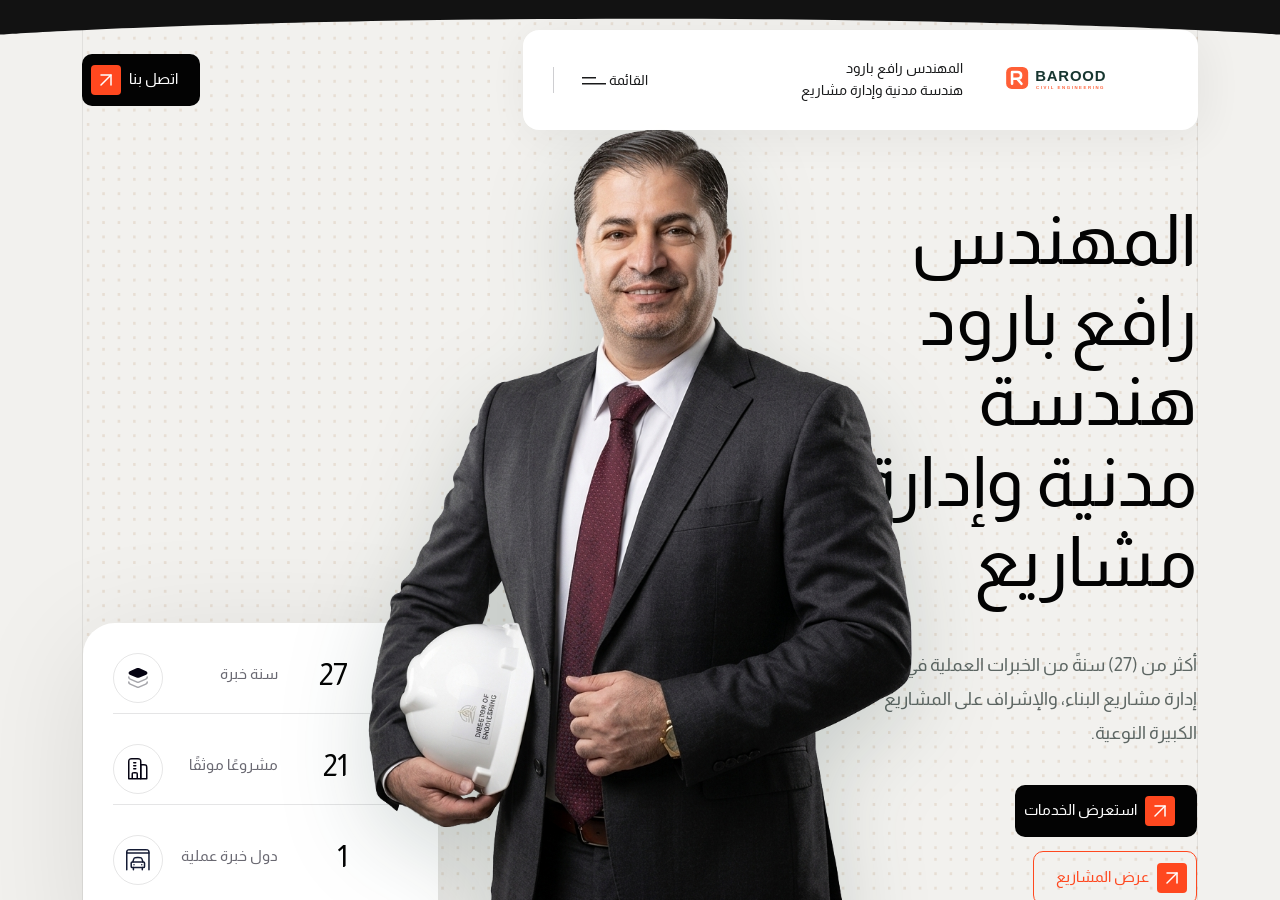
==== commit edc1e3bb: "personImg" ====
--- a/index.html
+++ b/index.html
@@ -281,7 +281,7 @@
                                 </div>
                                 <div class="col-xl-4 col-lg-6">
                                     <div class="cnt-hero-main-thumb tp_fade_anim" data-delay=".5">
-                                        <img src="assets/img/mock/person.webp" alt="صورة المهندس رافع بارود" class="home-hero-person">
+                                        <img src="assets/img/mock/person.png" alt="صورة المهندس رافع بارود" class="home-hero-person">
                                     </div>
                                 </div>
                                 <div class="col-xl-4">
--- a/assets/css/main.css
+++ b/assets/css/main.css
@@ -5016,9 +5016,9 @@
   position: relative;
 }
 html[dir=rtl] body.home-page-rtl .cnt-hero-main-thumb img.home-hero-person{
-width: 780px;
+  width: 780px;
   max-width: none;
-  height: auto;
+  height: 975px;
   object-fit: contain;
   object-position: center bottom;
   border-radius: 0;
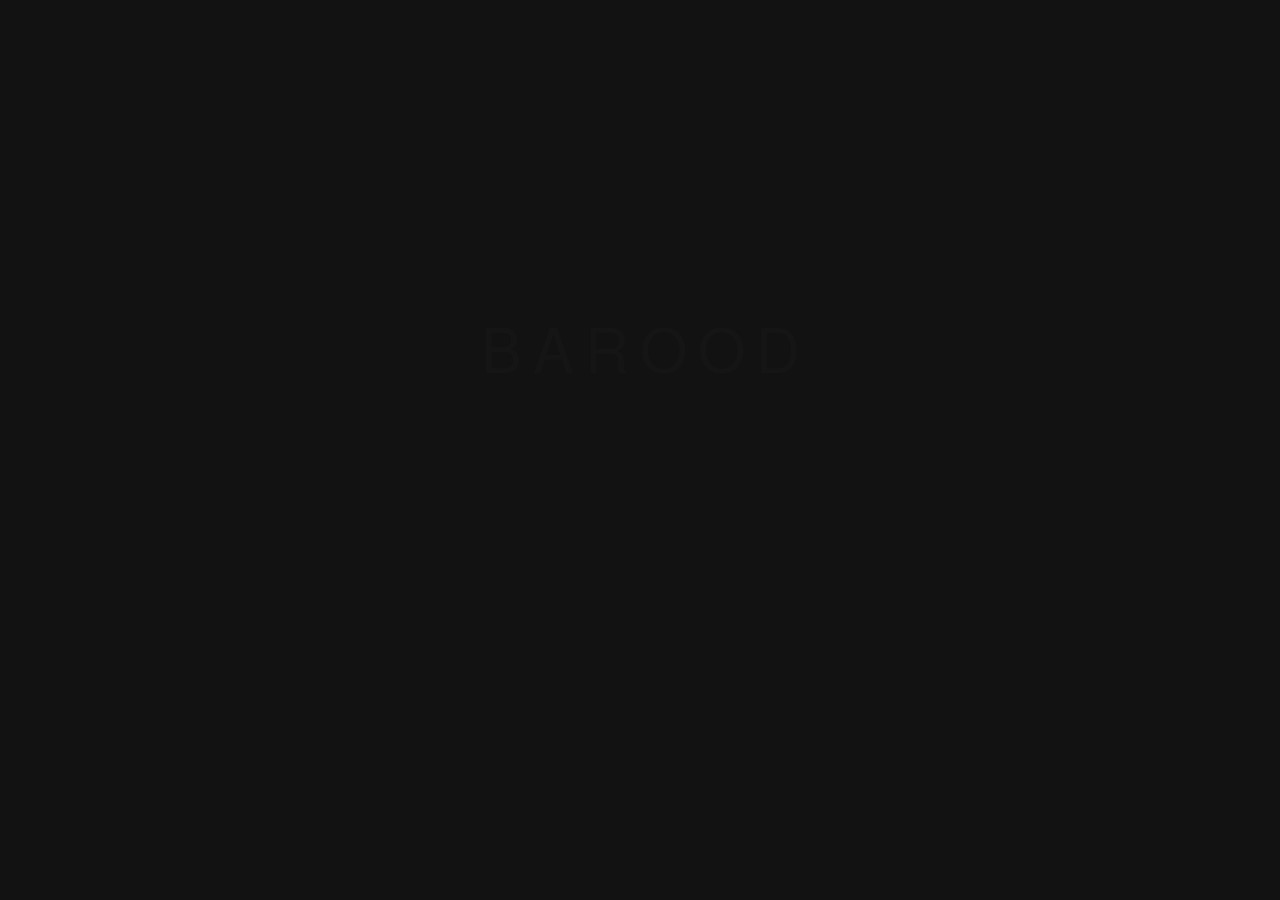
==== commit 0786ffcc: "fixBug1" ====
--- a/index.html
+++ b/index.html
@@ -233,7 +233,7 @@
                     <div class="container container-1824">
                         <div class="ar-hero-bg" data-background="assets/img/update-2/hero/hero-2/hero-bg-shape.png">
                             <div class="row align-items-end">
-                                <div class="col-xl-4 col-lg-6">
+                                <div class="col-xl-4 col-lg-7 col-md-6 col-12 home-hero-content-col">
                                     <div class="cnt-hero-title-box cnt-hero-ptb">
                                         <h2 class="cnt-hero-title tp_fade_anim" data-delay=".3">
                                             المهندس <br> رافع بارود
@@ -279,12 +279,12 @@
                                         </div>
                                     </div>
                                 </div>
-                                <div class="col-xl-4 col-lg-6">
+                                <div class="col-xl-4 col-lg-5 col-md-6 col-12 home-hero-media-col">
                                     <div class="cnt-hero-main-thumb tp_fade_anim" data-delay=".5">
                                         <img src="assets/img/mock/person.png" alt="صورة المهندس رافع بارود" class="home-hero-person">
                                     </div>
                                 </div>
-                                <div class="col-xl-4">
+                                <div class="col-xl-4 col-lg-12 col-12 home-hero-stats-col">
                                     <div class="cnt-hero-list-wrap mb-80 z-index-1 p-relative">
                                         <div class="cnt-hero-list mb-30">
                                             <div class="cnt-hero-list-left d-flex align-items-center">
--- a/assets/css/main.css
+++ b/assets/css/main.css
@@ -5016,9 +5016,10 @@
   position: relative;
 }
 html[dir=rtl] body.home-page-rtl .cnt-hero-main-thumb img.home-hero-person{
-  width: 780px;
+  width: auto;
   max-width: none;
   height: 975px;
+  padding-right: 100px;
   object-fit: contain;
   object-position: center bottom;
   border-radius: 0;
@@ -5027,7 +5028,6 @@
   margin-inline: auto;
   margin-top: 0;
   transform: translateY(-100px);
-
   filter: drop-shadow(0 28px 44px rgba(16, 48, 42, 0.18));
 }
 html[dir=rtl] body.home-page-rtl .ar-about-title-wrap{
@@ -5287,12 +5287,119 @@
 position: relative;
   z-index: 10;
 }
-@media only screen and (max-width: 991px){
+@media only screen and (max-width: 1199px){
 html[dir=rtl] body.home-page-rtl .ar-brand-area{
-margin-top: -30px;
+margin-top: 0;
 }
 html[dir=rtl] body.home-page-rtl .cnt-hero-list-wrap{
-margin-top: 0 !important;
+top: 0 !important;
+    margin-top: 30px !important;
+}
+}
+@media only screen and (min-width: 1400px){
+html[dir=rtl] body.home-page-rtl .cnt-hero-main-thumb img.home-hero-person{
+height: 975px;
+    padding-right: 100px;
+    transform: translateY(-100px);
+}
+}
+@media only screen and (min-width: 992px) and (max-width: 1399px){
+html[dir=rtl] body.home-page-rtl .cnt-hero-title{
+font-size: 58px;
+    margin-bottom: 28px;
+}
+html[dir=rtl] body.home-page-rtl .home-hero-summary{
+max-width: 100%;
+    margin-bottom: 28px;
+}
+html[dir=rtl] body.home-page-rtl .cnt-hero-area .row{
+row-gap: 20px;
+}
+html[dir=rtl] body.home-page-rtl .cnt-hero-main-thumb img.home-hero-person{
+height: 700px;
+    max-width: 100%;
+    padding-right: 40px;
+}
+}
+@media only screen and (min-width: 768px) and (max-width: 991px){
+html[dir=rtl] body.home-page-rtl .cnt-hero-ptb{
+padding-top: 150px;
+    padding-bottom: 60px;
+}
+html[dir=rtl] body.home-page-rtl .cnt-hero-title{
+font-size: 52px;
+    margin-bottom: 24px;
+}
+html[dir=rtl] body.home-page-rtl .home-hero-summary{
+max-width: 100%;
+    margin-bottom: 24px;
+}
+html[dir=rtl] body.home-page-rtl .cnt-hero-area .row{
+row-gap: 18px;
+}
+html[dir=rtl] body.home-page-rtl .home-hero-media-col{
+text-align: center;
+}
+html[dir=rtl] body.home-page-rtl .cnt-hero-main-thumb{
+min-height: auto;
+    margin-top: 20px;
+    margin-bottom: 30px;
+    overflow: visible;
+}
+html[dir=rtl] body.home-page-rtl .cnt-hero-main-thumb img.home-hero-person{
+height: 520px;
+    max-width: 100%;
+    padding-right: 0;
+    transform: translateY(-60px);
+}
+html[dir=rtl] body.home-page-rtl .cnt-hero-list-wrap{
+top: 0 !important;
+    margin-top: 30px !important;
+}
+}
+@media only screen and (max-width: 767px){
+html[dir=rtl] body.home-page-rtl .cnt-hero-ptb{
+padding-top: 120px;
+    padding-bottom: 40px;
+}
+html[dir=rtl] body.home-page-rtl .cnt-hero-title{
+font-size: 44px;
+    line-height: 1.15;
+}
+html[dir=rtl] body.home-page-rtl .home-hero-summary{
+max-width: 100%;
+    margin-bottom: 24px;
+}
+html[dir=rtl] body.home-page-rtl .cnt-hero-area .row{
+row-gap: 12px;
+}
+html[dir=rtl] body.home-page-rtl .home-hero-media-col{
+text-align: center;
+}
+html[dir=rtl] body.home-page-rtl .cnt-hero-main-thumb{
+min-height: auto;
+    margin-top: 30px;
+    margin-bottom: 30px;
+    overflow: visible;
+}
+html[dir=rtl] body.home-page-rtl .cnt-hero-main-thumb img.home-hero-person{
+height: auto;
+    max-width: 85%;
+    padding-right: 0;
+    transform: none;
+    margin-inline: auto;
+}
+html[dir=rtl] body.home-page-rtl .cnt-hero-list-wrap{
+top: 0 !important;
+    margin-top: 30px !important;
+}
+html[dir=rtl] body.home-page-rtl .cnt-hero-list-num{
+width: auto;
+    font-size: 28px;
+    margin-right: 18px;
+}
+html[dir=rtl] body.home-page-rtl .cnt-hero-list-name{
+font-size: 14px;
 }
 }
 html[dir=rtl] .tp-offcanvas-2-right-info-box{
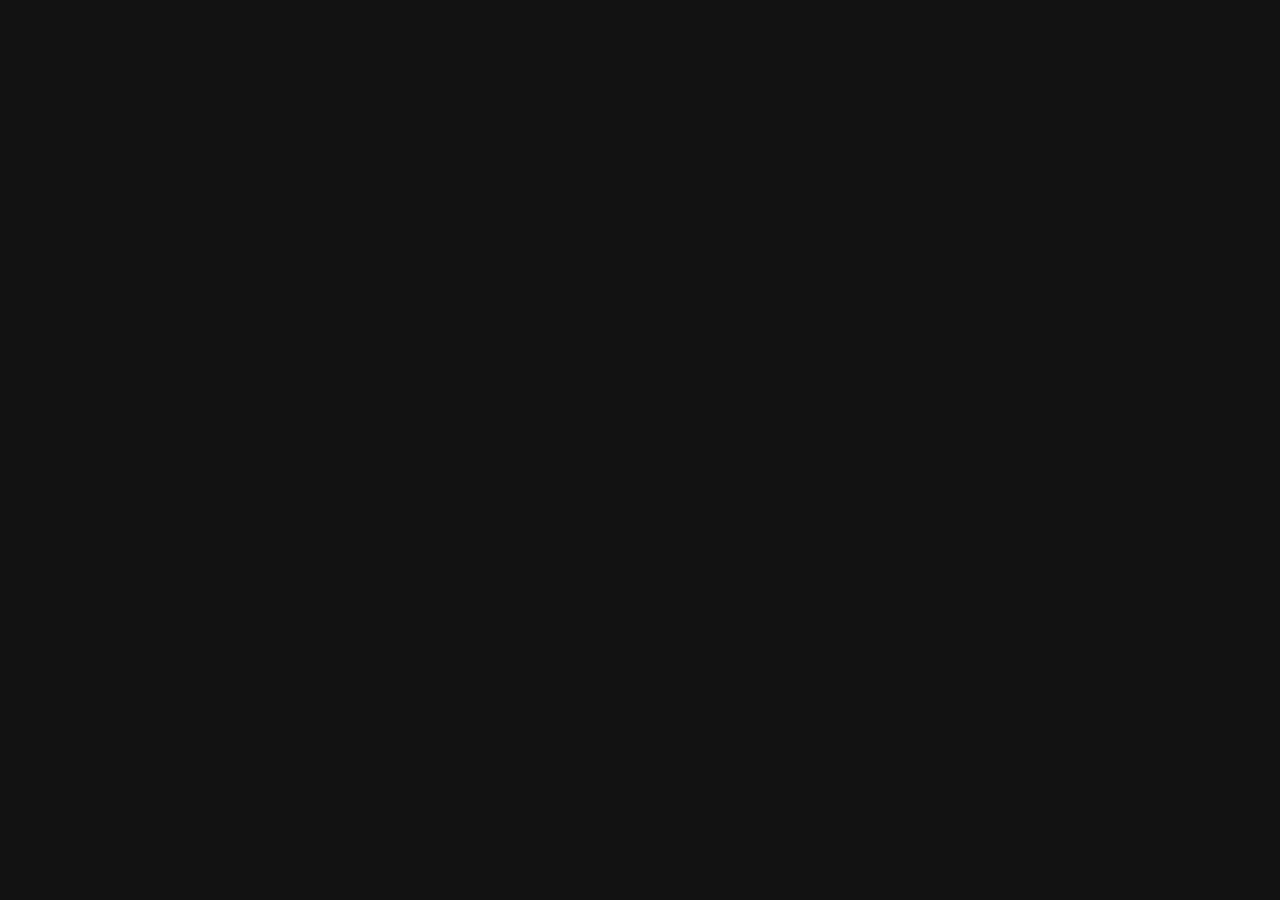
==== commit e9d14d7b: "fixBugs3" ====
--- a/index.html
+++ b/index.html
@@ -237,8 +237,8 @@
                                     <div class="cnt-hero-title-box cnt-hero-ptb">
                                         <h2 class="cnt-hero-title tp_fade_anim" data-delay=".3">
                                             المهندس <br> رافع بارود
-                                            
-                                            هندسة مدنية وإدارة مشاريع
+                                            <br>
+                                            <span class="cnt-hero-subtitle">هندسة مدنية وإدارة مشاريع</span>
                                         </h2>
                                         <div class="home-hero-summary tp_fade_anim" data-delay=".4">
                                             <p>أكثر من (27) سنةً من الخبرات العملية في مجال إدارة مشاريع البناء، والإشراف على المشاريع الكبيرة النوعية.</p>
--- a/assets/css/main.css
+++ b/assets/css/main.css
@@ -1,108 +1,119 @@
 @import url("https://fonts.googleapis.com/css2?family=Almarai:wght@300;400;700;800&display=swap");
-:root{
-/**
+
+:root {
+  /**
   @font family declaration
   */
   --tp-ff-body: 'Almarai', sans-serif;
---tp-ff-heading: 'Almarai', sans-serif;
---tp-ff-p: 'Almarai', sans-serif;
---tp-ff-teko: 'Almarai', sans-serif;
---tp-ff-funnel: 'Almarai', sans-serif;
---tp-ff-sora: 'Almarai', sans-serif;
---tp-ff-dm: 'Almarai', sans-serif;
---tp-ff-inter: 'Almarai', sans-serif;
---tp-ff-poppins: 'Almarai', sans-serif;
---tp-ff-playfair: 'Almarai', sans-serif;
---tp-ff-jakarta: 'Almarai', sans-serif;
---tp-ff-familjen: 'Almarai', sans-serif;
---tp-ff-morganite-bold: 'Almarai', sans-serif;
---tp-ff-morganite-semibold: 'Almarai', sans-serif;
---tp-ff-clash-light: 'Almarai', sans-serif;
---tp-ff-clash-regular: 'Almarai', sans-serif;
---tp-ff-clash-medium: 'Almarai', sans-serif;
---tp-ff-clash-semibold: 'Almarai', sans-serif;
---tp-ff-clash-bold: 'Almarai', sans-serif;
---tp-ff-phudu: 'Almarai', sans-serif;
---tp-ff-fontawesome: "Font Awesome 6 Pro";
-/**
+  --tp-ff-heading: 'Almarai', sans-serif;
+  --tp-ff-p: 'Almarai', sans-serif;
+  --tp-ff-teko: 'Almarai', sans-serif;
+  --tp-ff-funnel: 'Almarai', sans-serif;
+  --tp-ff-sora: 'Almarai', sans-serif;
+  --tp-ff-dm: 'Almarai', sans-serif;
+  --tp-ff-inter: 'Almarai', sans-serif;
+  --tp-ff-poppins: 'Almarai', sans-serif;
+  --tp-ff-playfair: 'Almarai', sans-serif;
+  --tp-ff-jakarta: 'Almarai', sans-serif;
+  --tp-ff-familjen: 'Almarai', sans-serif;
+  --tp-ff-morganite-bold: 'Almarai', sans-serif;
+  --tp-ff-morganite-semibold: 'Almarai', sans-serif;
+  --tp-ff-clash-light: 'Almarai', sans-serif;
+  --tp-ff-clash-regular: 'Almarai', sans-serif;
+  --tp-ff-clash-medium: 'Almarai', sans-serif;
+  --tp-ff-clash-semibold: 'Almarai', sans-serif;
+  --tp-ff-clash-bold: 'Almarai', sans-serif;
+  --tp-ff-phudu: 'Almarai', sans-serif;
+  --tp-ff-fontawesome: "Font Awesome 6 Pro";
+  /**
   @color declaration
   */
   --tp-common-white: #fff;
---tp-common-white-2: #f0f0f0;
---tp-common-black: #030303;
---tp-common-black-1: #10302a;
---tp-common-black-3: #000;
---tp-common-black-5: #111112;
---tp-common-black-7: #121314;
---tp-common-green-2: #b4e717;
---tp-common-red: #ff481f;
---tp-grey-1: #525252;
---tp-grey-2: #999;
---tp-grey-5: #f3f1f2;
---tp-theme-primary: #c4ee18;
---tp-border-1: #eee;
-}
-@font-face{
-font-family: "Morganite-Bold";
+  --tp-common-white-2: #f0f0f0;
+  --tp-common-black: #030303;
+  --tp-common-black-1: #10302a;
+  --tp-common-black-3: #000;
+  --tp-common-black-5: #111112;
+  --tp-common-black-7: #121314;
+  --tp-common-green-2: #b4e717;
+  --tp-common-red: #ff481f;
+  --tp-grey-1: #525252;
+  --tp-grey-2: #999;
+  --tp-grey-5: #f3f1f2;
+  --tp-theme-primary: #c4ee18;
+  --tp-border-1: #eee;
+}
+
+@font-face {
+  font-family: "Morganite-Bold";
   src: url("../fonts/Morganite-ExtraBold.woff2") format("woff2"), url("../fonts/Morganite-ExtraBold.woff") format("woff"), url("../fonts/Morganite-ExtraBold.ttf") format("truetype");
   font-weight: 800;
   font-display: swap;
   font-style: normal;
 }
-@font-face{
-font-family: "Morganite-SemiBold";
+
+@font-face {
+  font-family: "Morganite-SemiBold";
   src: url("../fonts/Morganite-SemiBold.woff2") format("woff2"), url("../fonts/Morganite-SemiBold.woff") format("woff"), url("../fonts/Morganite-SemiBold.ttf") format("truetype");
   font-weight: 600;
   font-display: swap;
   font-style: normal;
 }
-@font-face{
-font-family: "ClashDisplay-Light";
+
+@font-face {
+  font-family: "ClashDisplay-Light";
   src: url("../fonts/ClashDisplay-Light.woff2") format("woff2"), url("../fonts/ClashDisplay-Light.woff") format("woff"), url("../fonts/ClashDisplay-Light.ttf") format("truetype");
   font-weight: 300;
   font-display: swap;
   font-style: normal;
 }
-@font-face{
-font-family: "ClashDisplay-Regular";
+
+@font-face {
+  font-family: "ClashDisplay-Regular";
   src: url("../fonts/ClashDisplay-Regular.woff2") format("woff2"), url("../fonts/ClashDisplay-Regular.woff") format("woff"), url("../fonts/ClashDisplay-Regular.ttf") format("truetype");
   font-weight: 400;
   font-display: swap;
   font-style: normal;
 }
-@font-face{
-font-family: "ClashDisplay-Medium";
+
+@font-face {
+  font-family: "ClashDisplay-Medium";
   src: url("../fonts/ClashDisplay-Medium.woff2") format("woff2"), url("../fonts/ClashDisplay-Medium.woff") format("woff"), url("../fonts/ClashDisplay-Medium.ttf") format("truetype");
   font-weight: 500;
   font-display: swap;
   font-style: normal;
 }
-@font-face{
-font-family: "ClashDisplay-Semibold";
+
+@font-face {
+  font-family: "ClashDisplay-Semibold";
   src: url("../fonts/ClashDisplay-Semibold.woff2") format("woff2"), url("../fonts/ClashDisplay-Semibold.woff") format("woff"), url("../fonts/ClashDisplay-Semibold.ttf") format("truetype");
   font-weight: 600;
   font-display: swap;
   font-style: normal;
 }
-@font-face{
-font-family: "ClashDisplay-Bold";
+
+@font-face {
+  font-family: "ClashDisplay-Bold";
   src: url("../fonts/ClashDisplay-Bold.woff2") format("woff2"), url("../fonts/ClashDisplay-Bold.woff") format("woff"), url("../fonts/ClashDisplay-Bold.ttf") format("truetype");
   font-weight: 700;
   font-display: swap;
   font-style: normal;
 }
-*{
-margin: 0;
+
+* {
+  margin: 0;
   padding: 0;
   box-sizing: border-box;
 }
-body{
-font-family: var(--tp-ff-body);
+
+body {
+  font-family: var(--tp-ff-body);
   font-size: 16px;
   font-weight: normal;
   color: var(--tp-common-black);
   line-height: 26px;
 }
+
 body,
 body button,
 body input,
@@ -122,19 +133,21 @@
 body h3,
 body h4,
 body h5,
-body h6{
-font-family: var(--tp-ff-body);
-}
-a{
-text-decoration: none;
-}
+body h6 {
+  font-family: var(--tp-ff-body);
+}
+
+a {
+  text-decoration: none;
+}
+
 h1,
 h2,
 h3,
 h4,
 h5,
-h6{
-font-family: var(--tp-ff-heading);
+h6 {
+  font-family: var(--tp-ff-heading);
   color: var(--tp-common-black);
   margin-top: 0px;
   font-weight: 700;
@@ -146,74 +159,90 @@
   -o-transition: color 0.3s 0s ease-out;
   transition: color 0.3s 0s ease-out;
 }
-h1{
-font-size: 70px;
-}
-h2{
-font-size: 50px;
-}
-h3{
-font-size: 36px;
-}
-h4{
-font-size: 26px;
-}
-h5{
-font-size: 20px;
-}
-h6{
-font-size: 16px;
-}
-ul{
-margin: 0px;
+
+h1 {
+  font-size: 70px;
+}
+
+h2 {
+  font-size: 50px;
+}
+
+h3 {
+  font-size: 36px;
+}
+
+h4 {
+  font-size: 26px;
+}
+
+h5 {
+  font-size: 20px;
+}
+
+h6 {
+  font-size: 16px;
+}
+
+ul {
+  margin: 0px;
   padding: 0px;
 }
-p{
-font-family: var(--tp-ff-p);
+
+p {
+  font-family: var(--tp-ff-p);
   color: var(--tp-grey-1);
   font-weight: 400;
   font-size: 16px;
   line-height: 26px;
   margin-bottom: 15px;
 }
-img{
-max-width: 100%;
-}
+
+img {
+  max-width: 100%;
+}
+
 a:not([href]):not([class]),
-a:not([href]):not([class]):hover{
-color: inherit;
+a:not([href]):not([class]):hover {
+  color: inherit;
   text-decoration: none;
 }
-a:focus{
-text-decoration: none;
+
+a:focus {
+  text-decoration: none;
   outline: none;
 }
+
 a:focus,
-a:hover{
-color: inherit;
+a:hover {
+  color: inherit;
   text-decoration: none;
 }
+
 a,
-button{
-color: inherit;
+button {
+  color: inherit;
   outline: none;
   border: none;
   background: transparent;
 }
-button:hover{
-cursor: pointer;
-}
-button:focus{
-outline: 0;
-}
+
+button:hover {
+  cursor: pointer;
+}
+
+button:focus {
+  outline: 0;
+}
+
 input[type=text],
 input[type=email],
 input[type=tel],
 input[type=number],
 input[type=password],
 input[type=url],
-textarea{
-outline: none;
+textarea {
+  outline: none;
   background-color: var(--tp-common-white);
   height: 52px;
   width: 100%;
@@ -225,90 +254,100 @@
   border-radius: 4px;
   border: 1px solid var(--tp-common-white);
 }
+
 input[type=text]::-webkit-input-placeholder,
 input[type=email]::-webkit-input-placeholder,
 input[type=tel]::-webkit-input-placeholder,
 input[type=number]::-webkit-input-placeholder,
 input[type=password]::-webkit-input-placeholder,
 input[type=url]::-webkit-input-placeholder,
-textarea::-webkit-input-placeholder{
-/* Chrome/Opera/Safari */
+textarea::-webkit-input-placeholder {
+  /* Chrome/Opera/Safari */
   color: var(--tp-grey-2);
 }
+
 input[type=text]::-moz-placeholder,
 input[type=email]::-moz-placeholder,
 input[type=tel]::-moz-placeholder,
 input[type=number]::-moz-placeholder,
 input[type=password]::-moz-placeholder,
 input[type=url]::-moz-placeholder,
-textarea::-moz-placeholder{
-/* Firefox 19+ */
+textarea::-moz-placeholder {
+  /* Firefox 19+ */
   color: var(--tp-grey-2);
 }
+
 input[type=text]:-moz-placeholder,
 input[type=email]:-moz-placeholder,
 input[type=tel]:-moz-placeholder,
 input[type=number]:-moz-placeholder,
 input[type=password]:-moz-placeholder,
 input[type=url]:-moz-placeholder,
-textarea:-moz-placeholder{
-/* Firefox 4-18 */
+textarea:-moz-placeholder {
+  /* Firefox 4-18 */
   color: var(--tp-grey-2);
 }
+
 input[type=text]:-ms-input-placeholder,
 input[type=email]:-ms-input-placeholder,
 input[type=tel]:-ms-input-placeholder,
 input[type=number]:-ms-input-placeholder,
 input[type=password]:-ms-input-placeholder,
 input[type=url]:-ms-input-placeholder,
-textarea:-ms-input-placeholder{
-/* IE 10+  Edge*/
+textarea:-ms-input-placeholder {
+  /* IE 10+  Edge*/
   color: var(--tp-grey-2);
 }
+
 input[type=text]::placeholder,
 input[type=email]::placeholder,
 input[type=tel]::placeholder,
 input[type=number]::placeholder,
 input[type=password]::placeholder,
 input[type=url]::placeholder,
-textarea::placeholder{
-/* MODERN BROWSER */
+textarea::placeholder {
+  /* MODERN BROWSER */
   color: var(--tp-grey-2);
 }
+
 [dir=rtl] input[type=text],
 [dir=rtl] input[type=email],
 [dir=rtl] input[type=tel],
 [dir=rtl] input[type=number],
 [dir=rtl] input[type=password],
 [dir=rtl] input[type=url],
-[dir=rtl] textarea{
-text-align: right;
-}
+[dir=rtl] textarea {
+  text-align: right;
+}
+
 input[type=text]:focus,
 input[type=email]:focus,
 input[type=tel]:focus,
 input[type=number]:focus,
 input[type=password]:focus,
 input[type=url]:focus,
-textarea:focus{
-border-color: var(--tp-theme-primary);
-}
+textarea:focus {
+  border-color: var(--tp-theme-primary);
+}
+
 input[type=text]:focus::placeholder,
 input[type=email]:focus::placeholder,
 input[type=tel]:focus::placeholder,
 input[type=number]:focus::placeholder,
 input[type=password]:focus::placeholder,
 input[type=url]:focus::placeholder,
-textarea:focus::placeholder{
-opacity: 0;
-}
-textarea{
-line-height: 1.4;
+textarea:focus::placeholder {
+  opacity: 0;
+}
+
+textarea {
+  line-height: 1.4;
   padding-top: 17px;
   padding-bottom: 17px;
 }
-input[type=color]{
-appearance: none;
+
+input[type=color] {
+  appearance: none;
   -moz-appearance: none;
   -webkit-appearance: none;
   background: none;
@@ -319,109 +358,138 @@
   padding: 0;
   border-radius: 50%;
 }
-*::-moz-selection{
-background: var(--tp-common-black);
+
+*::-moz-selection {
+  background: var(--tp-common-black);
   color: var(--tp-common-white);
   text-shadow: none;
 }
-::-moz-selection{
-background: var(--tp-common-black);
+
+::-moz-selection {
+  background: var(--tp-common-black);
   color: var(--tp-common-white);
   text-shadow: none;
 }
-::selection{
-background: var(--tp-common-black);
+
+::selection {
+  background: var(--tp-common-black);
   color: var(--tp-common-white);
   text-shadow: none;
 }
-*::-moz-placeholder{
-color: var(--tp-theme-primary);
+
+*::-moz-placeholder {
+  color: var(--tp-theme-primary);
   font-size: 14px;
   opacity: 1;
 }
-*::placeholder{
-color: var(--tp-theme-primary);
+
+*::placeholder {
+  color: var(--tp-theme-primary);
   font-size: 14px;
   opacity: 1;
 }
-.z-index-3{
-z-index: 3;
-}
-.gx-30{
---bs-gutter-x: 30px;
-}
-.gx-50{
---bs-gutter-x: 50px;
-}
+
+.z-index-3 {
+  z-index: 3;
+}
+
+.gx-30 {
+  --bs-gutter-x: 30px;
+}
+
+.gx-50 {
+  --bs-gutter-x: 50px;
+}
+
 @media only screen and (min-width: 992px) and (max-width: 1199px),
 only screen and (min-width: 768px) and (max-width: 991px),
 only screen and (min-width: 576px) and (max-width: 767px),
-(max-width: 574.98px){
-.gx-50{
---bs-gutter-x: 15px;
-}
-}
-.fix{
-overflow: hidden;
-}
-.z-index-1{
-z-index: 1;
-}
-.z-index-3{
-z-index: 3;
-}
-.p-relative{
-position: relative;
-}
-.bg-position{
-background-position: center;
+(max-width: 574.98px) {
+  .gx-50 {
+    --bs-gutter-x: 15px;
+  }
+}
+
+.fix {
+  overflow: hidden;
+}
+
+.z-index-1 {
+  z-index: 1;
+}
+
+.z-index-3 {
+  z-index: 3;
+}
+
+.p-relative {
+  position: relative;
+}
+
+.bg-position {
+  background-position: center;
   background-size: cover;
   background-repeat: no-repeat;
 }
-.tp-round-20{
-border-radius: 20px;
-}
-.tp-round-26{
-border-radius: 26px;
-}
-.tp-round-36{
-border-radius: 36px;
-}
-.lh-0{
-line-height: 0;
-}
-.lh-28{
-line-height: 28px;
-}
-.lh-110-per{
-line-height: 1.1;
-}
-.lh-120-per{
-line-height: 1.2;
-}
-.lh-140-per{
-line-height: 1.4;
-}
-.lh-150-per{
-line-height: 1.5;
-}
-.ls-0{
-letter-spacing: 0;
-}
-.ls-m-2{
-letter-spacing: -0.02em;
-}
-.ls-m-3{
-letter-spacing: -0.03em;
-}
-.ls-m-4{
-letter-spacing: -0.04em;
-}
-.opacity-8{
-opacity: 0.8;
-}
-.underline-black{
-background-image: linear-gradient(currentColor, currentColor), linear-gradient(currentColor, currentColor);
+
+.tp-round-20 {
+  border-radius: 20px;
+}
+
+.tp-round-26 {
+  border-radius: 26px;
+}
+
+.tp-round-36 {
+  border-radius: 36px;
+}
+
+.lh-0 {
+  line-height: 0;
+}
+
+.lh-28 {
+  line-height: 28px;
+}
+
+.lh-110-per {
+  line-height: 1.1;
+}
+
+.lh-120-per {
+  line-height: 1.2;
+}
+
+.lh-140-per {
+  line-height: 1.4;
+}
+
+.lh-150-per {
+  line-height: 1.5;
+}
+
+.ls-0 {
+  letter-spacing: 0;
+}
+
+.ls-m-2 {
+  letter-spacing: -0.02em;
+}
+
+.ls-m-3 {
+  letter-spacing: -0.03em;
+}
+
+.ls-m-4 {
+  letter-spacing: -0.04em;
+}
+
+.opacity-8 {
+  opacity: 0.8;
+}
+
+.underline-black {
+  background-image: linear-gradient(currentColor, currentColor), linear-gradient(currentColor, currentColor);
   background-size: 0 1px, 0 1px;
   background-position: 100% 100%, 0 100%;
   background-repeat: no-repeat;
@@ -432,8 +500,9 @@
   -o-transition: all 0.4s ease 0.3s 0s ease-out;
   transition: all 0.4s ease 0.3s 0s ease-out;
 }
-.underline-black:hover{
-background-image: linear-gradient(currentColor, currentColor), linear-gradient(currentColor, currentColor);
+
+.underline-black:hover {
+  background-image: linear-gradient(currentColor, currentColor), linear-gradient(currentColor, currentColor);
   background-size: 0 1px, 100% 1px;
   background-position: 100% 100%, 0 100%;
   background-repeat: no-repeat;
@@ -444,8 +513,9 @@
   -o-transition: all 0.4s ease 0.3s 0s ease-out;
   transition: all 0.4s ease 0.3s 0s ease-out;
 }
-.underline-white{
-background-image: linear-gradient(currentColor, currentColor), linear-gradient(currentColor, currentColor);
+
+.underline-white {
+  background-image: linear-gradient(currentColor, currentColor), linear-gradient(currentColor, currentColor);
   background-size: 0 1px, 0 1px;
   background-position: 100% 100%, 0 100%;
   background-repeat: no-repeat;
@@ -456,8 +526,9 @@
   -o-transition: all 0.4s ease 0.3s 0s ease-out;
   transition: all 0.4s ease 0.3s 0s ease-out;
 }
-.underline-white:hover{
-background-image: linear-gradient(currentColor, currentColor), linear-gradient(currentColor, currentColor);
+
+.underline-white:hover {
+  background-image: linear-gradient(currentColor, currentColor), linear-gradient(currentColor, currentColor);
   background-size: 0 1px, 100% 1px;
   background-position: 100% 100%, 0 100%;
   background-repeat: no-repeat;
@@ -468,287 +539,364 @@
   -o-transition: all 0.4s ease 0.3s 0s ease-out;
   transition: all 0.4s ease 0.3s 0s ease-out;
 }
-.slide-transtion{
--webkit-transition-timing-function: linear;
+
+.slide-transtion {
+  -webkit-transition-timing-function: linear;
   transition-timing-function: linear;
 }
-.text-uppercase{
-text-transform: uppercase;
-}
-.img-cover{
-width: 100%;
+
+.text-uppercase {
+  text-transform: uppercase;
+}
+
+.img-cover {
+  width: 100%;
   height: 100%;
   object-fit: cover;
 }
-.counter-row{
-counter-reset: count;
-}
+
+.counter-row {
+  counter-reset: count;
+}
+
 @media only screen and (min-width: 1200px) and (max-width: 1399px),
 only screen and (min-width: 992px) and (max-width: 1199px),
 only screen and (min-width: 768px) and (max-width: 991px),
 only screen and (min-width: 576px) and (max-width: 767px),
-(max-width: 574.98px){
-.pt-145{
-padding-top: 100px;
-}
-}
+(max-width: 574.98px) {
+  .pt-145 {
+    padding-top: 100px;
+  }
+}
+
 @media only screen and (min-width: 1200px) and (max-width: 1399px),
 only screen and (min-width: 992px) and (max-width: 1199px),
 only screen and (min-width: 768px) and (max-width: 991px),
 only screen and (min-width: 576px) and (max-width: 767px),
-(max-width: 574.98px){
-.pt-130{
-padding-top: 90px;
-}
-}
+(max-width: 574.98px) {
+  .pt-130 {
+    padding-top: 90px;
+  }
+}
+
 @media only screen and (min-width: 1200px) and (max-width: 1399px),
 only screen and (min-width: 992px) and (max-width: 1199px),
 only screen and (min-width: 768px) and (max-width: 991px),
 only screen and (min-width: 576px) and (max-width: 767px),
-(max-width: 574.98px){
-.pt-120{
-padding-top: 80px;
-}
-}
+(max-width: 574.98px) {
+  .pt-120 {
+    padding-top: 80px;
+  }
+}
+
 @media only screen and (min-width: 1200px) and (max-width: 1399px),
 only screen and (min-width: 992px) and (max-width: 1199px),
 only screen and (min-width: 768px) and (max-width: 991px),
 only screen and (min-width: 576px) and (max-width: 767px),
-(max-width: 574.98px){
-.pt-115{
-padding-top: 75px;
-}
-}
+(max-width: 574.98px) {
+  .pt-115 {
+    padding-top: 75px;
+  }
+}
+
 @media only screen and (min-width: 1200px) and (max-width: 1399px),
 only screen and (min-width: 992px) and (max-width: 1199px),
 only screen and (min-width: 768px) and (max-width: 991px),
 only screen and (min-width: 576px) and (max-width: 767px),
-(max-width: 574.98px){
-.pb-160{
-padding-bottom: 100px;
-}
-}
+(max-width: 574.98px) {
+  .pb-160 {
+    padding-bottom: 100px;
+  }
+}
+
 @media only screen and (min-width: 1200px) and (max-width: 1399px),
 only screen and (min-width: 992px) and (max-width: 1199px),
 only screen and (min-width: 768px) and (max-width: 991px),
 only screen and (min-width: 576px) and (max-width: 767px),
-(max-width: 574.98px){
-.pb-140{
-padding-bottom: 100px;
-}
-}
+(max-width: 574.98px) {
+  .pb-140 {
+    padding-bottom: 100px;
+  }
+}
+
 @media only screen and (min-width: 1200px) and (max-width: 1399px),
 only screen and (min-width: 992px) and (max-width: 1199px),
 only screen and (min-width: 768px) and (max-width: 991px),
 only screen and (min-width: 576px) and (max-width: 767px),
-(max-width: 574.98px){
-.pb-120{
-padding-bottom: 80px;
-}
-}
+(max-width: 574.98px) {
+  .pb-120 {
+    padding-bottom: 80px;
+  }
+}
+
 @media only screen and (min-width: 1200px) and (max-width: 1399px),
 only screen and (min-width: 992px) and (max-width: 1199px),
 only screen and (min-width: 768px) and (max-width: 991px),
 only screen and (min-width: 576px) and (max-width: 767px),
-(max-width: 574.98px){
-.pb-100{
-padding-bottom: 60px;
-}
-}
-@media (min-width: 1400px){
-.container-1524{
-max-width: 1524px;
-}
-}
-@media (min-width: 1400px){
-.container-1824{
-max-width: 1824px;
-}
-}
-@media (min-width: 1400px){
-.container-1320{
-max-width: 1320px;
-}
-}
-@media (min-width: 1400px){
-.container-1510{
-max-width: 1510px;
-}
-}
-@media (min-width: 1400px){
-.container-1430{
-max-width: 1430px;
-}
-}
-.fw-500{
-font-weight: 500;
-}
-.fw-600{
-font-weight: 600;
-}
-.fw-700{
-font-weight: 700;
-}
-.fs-15{
-font-size: 15px;
-}
-.fs-16{
-font-size: 16px;
-}
-.fs-18{
-font-size: 18px;
-}
-.fs-20{
-font-size: 20px;
-}
-.fs-24{
-font-size: 24px;
-}
-.fs-25{
-font-size: 25px;
-}
-.fs-28{
-font-size: 28px;
-}
-.fs-44{
-font-size: 44px;
-}
-.fs-60{
-font-size: 60px;
-}
-.fs-70{
-font-size: 70px;
-}
-.fs-72{
-font-size: 72px;
-}
-@media (max-width: 1399.98px){
-.fs-xl-60{
-font-size: 60px;
-}
-.fs-xl-65{
-font-size: 65px;
-}
-}
-@media (max-width: 1199.98px){
-.fs-lg-50{
-font-size: 50px;
-}
-.fs-lg-55{
-font-size: 55px;
-}
-.fs-lg-60{
-font-size: 60px;
-}
-}
-@media (max-width: 767.98px){
-.fs-sm-45{
-font-size: 45px;
-}
-}
-@media (max-width: 575.98px){
-.fs-xs-18{
-font-size: 18px;
-}
-.fs-xs-40{
-font-size: 40px;
-}
-}
-.tp-bg-common-white{
-background-color: var(--tp-common-white);
-}
-.tp-bg-common-white-2{
-background-color: var(--tp-common-white-2);
-}
-.tp-text-common-black{
-color: var(--tp-common-black);
-}
-.tp-text-common-black-1{
-color: var(--tp-common-black-1);
-}
-.tp-bg-common-black-1{
-background-color: var(--tp-common-black-1);
-}
-.tp-text-common-black-5{
-color: var(--tp-common-black-5);
-}
-.tp-text-grey-1{
-color: var(--tp-grey-1);
-}
-.tp-text-grey-2{
-color: var(--tp-grey-2);
-}
-.tp-text-grey-5{
-color: var(--tp-grey-5);
-}
-.tp-bg-theme-primary{
-background-color: var(--tp-theme-primary);
-}
-.tp-ff-body{
-font-family: var(--tp-ff-body);
-}
-.tp-ff-heading{
-font-family: var(--tp-ff-heading);
-}
-.tp-ff-p{
-font-family: var(--tp-ff-p);
-}
-.tp-ff-teko{
-font-family: var(--tp-ff-teko);
-}
-.tp-ff-funnel{
-font-family: var(--tp-ff-funnel);
-}
-.tp-ff-sora{
-font-family: var(--tp-ff-sora);
-}
-.tp-ff-dm{
-font-family: var(--tp-ff-dm);
-}
-.tp-ff-inter{
-font-family: var(--tp-ff-inter);
-}
-.tp-ff-poppins{
-font-family: var(--tp-ff-poppins);
-}
-.tp-ff-playfair{
-font-family: var(--tp-ff-playfair);
-}
-.tp-ff-jakarta{
-font-family: var(--tp-ff-jakarta);
-}
-.tp-ff-familjen{
-font-family: var(--tp-ff-familjen);
-}
-.tp-ff-morganite-bold{
-font-family: var(--tp-ff-morganite-bold);
-}
-.tp-ff-morganite-semibold{
-font-family: var(--tp-ff-morganite-semibold);
-}
-.tp-ff-clash-light{
-font-family: var(--tp-ff-clash-light);
-}
-.tp-ff-clash-regular{
-font-family: var(--tp-ff-clash-regular);
-}
-.tp-ff-clash-medium{
-font-family: var(--tp-ff-clash-medium);
-}
-.tp-ff-clash-semibold{
-font-family: var(--tp-ff-clash-semibold);
-}
-.tp-ff-clash-bold{
-font-family: var(--tp-ff-clash-bold);
-}
-.tp-ff-phudu{
-font-family: var(--tp-ff-phudu);
-}
-.tp-ff-fontawesome{
-font-family: var(--tp-ff-fontawesome);
-}
-.scrollToTop{
-display: none !important;
+(max-width: 574.98px) {
+  .pb-100 {
+    padding-bottom: 60px;
+  }
+}
+
+@media (min-width: 1400px) {
+  .container-1524 {
+    max-width: 1524px;
+  }
+}
+
+@media (min-width: 1400px) {
+  .container-1824 {
+    max-width: 1824px;
+  }
+}
+
+@media (min-width: 1400px) {
+  .container-1320 {
+    max-width: 1320px;
+  }
+}
+
+@media (min-width: 1400px) {
+  .container-1510 {
+    max-width: 1510px;
+  }
+}
+
+@media (min-width: 1400px) {
+  .container-1430 {
+    max-width: 1430px;
+  }
+}
+
+@media (min-width: 1400px) {
+  .container-1350 {
+    max-width: 1350px;
+  }
+}
+
+.fw-500 {
+  font-weight: 500;
+}
+
+.fw-600 {
+  font-weight: 600;
+}
+
+.fw-700 {
+  font-weight: 700;
+}
+
+.fs-15 {
+  font-size: 15px;
+}
+
+.fs-16 {
+  font-size: 16px;
+}
+
+.fs-18 {
+  font-size: 18px;
+}
+
+.fs-20 {
+  font-size: 20px;
+}
+
+.fs-24 {
+  font-size: 24px;
+}
+
+.fs-25 {
+  font-size: 25px;
+}
+
+.fs-28 {
+  font-size: 28px;
+}
+
+.fs-44 {
+  font-size: 44px;
+}
+
+.fs-60 {
+  font-size: 60px;
+}
+
+.fs-70 {
+  font-size: 70px;
+}
+
+.fs-72 {
+  font-size: 72px;
+}
+
+@media (max-width: 1399.98px) {
+  .fs-xl-60 {
+    font-size: 60px;
+  }
+
+  .fs-xl-65 {
+    font-size: 65px;
+  }
+}
+
+@media (max-width: 1199.98px) {
+  .fs-lg-50 {
+    font-size: 50px;
+  }
+
+  .fs-lg-55 {
+    font-size: 55px;
+  }
+
+  .fs-lg-60 {
+    font-size: 60px;
+  }
+}
+
+@media (max-width: 767.98px) {
+  .fs-sm-45 {
+    font-size: 45px;
+  }
+}
+
+@media (max-width: 575.98px) {
+  .fs-xs-18 {
+    font-size: 18px;
+  }
+
+  .fs-xs-40 {
+    font-size: 40px;
+  }
+}
+
+.tp-bg-common-white {
+  background-color: var(--tp-common-white);
+}
+
+.tp-bg-common-white-2 {
+  background-color: var(--tp-common-white-2);
+}
+
+.tp-text-common-black {
+  color: var(--tp-common-black);
+}
+
+.tp-text-common-black-1 {
+  color: var(--tp-common-black-1);
+}
+
+.tp-bg-common-black-1 {
+  background-color: var(--tp-common-black-1);
+}
+
+.tp-text-common-black-5 {
+  color: var(--tp-common-black-5);
+}
+
+.tp-text-grey-1 {
+  color: var(--tp-grey-1);
+}
+
+.tp-text-grey-2 {
+  color: var(--tp-grey-2);
+}
+
+.tp-text-grey-5 {
+  color: var(--tp-grey-5);
+}
+
+.tp-bg-theme-primary {
+  background-color: var(--tp-theme-primary);
+}
+
+.tp-ff-body {
+  font-family: var(--tp-ff-body);
+}
+
+.tp-ff-heading {
+  font-family: var(--tp-ff-heading);
+}
+
+.tp-ff-p {
+  font-family: var(--tp-ff-p);
+}
+
+.tp-ff-teko {
+  font-family: var(--tp-ff-teko);
+}
+
+.tp-ff-funnel {
+  font-family: var(--tp-ff-funnel);
+}
+
+.tp-ff-sora {
+  font-family: var(--tp-ff-sora);
+}
+
+.tp-ff-dm {
+  font-family: var(--tp-ff-dm);
+}
+
+.tp-ff-inter {
+  font-family: var(--tp-ff-inter);
+}
+
+.tp-ff-poppins {
+  font-family: var(--tp-ff-poppins);
+}
+
+.tp-ff-playfair {
+  font-family: var(--tp-ff-playfair);
+}
+
+.tp-ff-jakarta {
+  font-family: var(--tp-ff-jakarta);
+}
+
+.tp-ff-familjen {
+  font-family: var(--tp-ff-familjen);
+}
+
+.tp-ff-morganite-bold {
+  font-family: var(--tp-ff-morganite-bold);
+}
+
+.tp-ff-morganite-semibold {
+  font-family: var(--tp-ff-morganite-semibold);
+}
+
+.tp-ff-clash-light {
+  font-family: var(--tp-ff-clash-light);
+}
+
+.tp-ff-clash-regular {
+  font-family: var(--tp-ff-clash-regular);
+}
+
+.tp-ff-clash-medium {
+  font-family: var(--tp-ff-clash-medium);
+}
+
+.tp-ff-clash-semibold {
+  font-family: var(--tp-ff-clash-semibold);
+}
+
+.tp-ff-clash-bold {
+  font-family: var(--tp-ff-clash-bold);
+}
+
+.tp-ff-phudu {
+  font-family: var(--tp-ff-phudu);
+}
+
+.tp-ff-fontawesome {
+  font-family: var(--tp-ff-fontawesome);
+}
+
+.scrollToTop {
+  display: none !important;
   height: 55px;
   width: 55px;
   position: fixed;
@@ -761,22 +909,26 @@
   z-index: 999;
   transition: 0.5s ease all;
 }
+
 @media only screen and (min-width: 768px) and (max-width: 991px),
 only screen and (min-width: 576px) and (max-width: 767px),
-(max-width: 574.98px){
-.scrollToTop{
-height: 40px;
+(max-width: 574.98px) {
+  .scrollToTop {
+    height: 40px;
     width: 40px;
-}
-}
-.scrollToTop.active-progress{
-display: block !important;
-}
-.scrollToTop:hover{
-transform: translateY(-15%);
-}
-.scrollToTop .arrowUp{
-position: absolute;
+  }
+}
+
+.scrollToTop.active-progress {
+  display: block !important;
+}
+
+.scrollToTop:hover {
+  transform: translateY(-15%);
+}
+
+.scrollToTop .arrowUp {
+  position: absolute;
   left: 0;
   top: 0;
   z-index: 3;
@@ -788,11 +940,13 @@
   color: var(--tp-common-black);
   font-size: 24px;
 }
-.scrollToTop .arrowUp i{
-font-size: 19px;
-}
-.scrollToTop .water{
-position: absolute;
+
+.scrollToTop .arrowUp i {
+  font-size: 19px;
+}
+
+.scrollToTop .water {
+  position: absolute;
   left: 0;
   top: 0;
   z-index: 2;
@@ -803,43 +957,51 @@
   transition: all 0.3s;
   border: 1px solid var(--tp-theme-primary);
 }
-.scrollToTop .water svg use{
-margin-bottom: -1px;
+
+.scrollToTop .water svg use {
+  margin-bottom: -1px;
   position: relative;
   bottom: -1px;
   fill: var(--tp-theme-primary) !important;
 }
-.scrollToTop .water_wave{
-width: 200%;
+
+.scrollToTop .water_wave {
+  width: 200%;
   position: absolute;
   bottom: 100%;
 }
-.scrollToTop .water_wave_back{
-right: 0;
+
+.scrollToTop .water_wave_back {
+  right: 0;
   fill: var(--tp-theme-primary);
   animation: wave-back 1.4s infinite linear;
 }
-.scrollToTop .water_wave_front{
-left: 0;
+
+.scrollToTop .water_wave_front {
+  left: 0;
   fill: #7A259EE0;
   margin-bottom: -1px;
   animation: wave-front 0.7s infinite linear;
 }
-.tp-btn-sm{
-padding: 15px 36px;
-}
-.tp-btn-switch-animation{
--webkit-transition: all 0.3s ease-in-out;
+
+.tp-btn-sm {
+  padding: 15px 36px;
+}
+
+.tp-btn-switch-animation {
+  -webkit-transition: all 0.3s ease-in-out;
   transition: all 0.3s ease-in-out;
 }
-.tp-btn-switch-animation .btn-text{
-margin-right: -23px;
+
+.tp-btn-switch-animation .btn-text {
+  margin-right: -23px;
   position: relative;
   z-index: 3;
   transition: transform 0.6s 125ms cubic-bezier(0.1, 0.75, 0.25, 1);
 }
-.tp-btn-switch-animation .btn-icon{
-margin-right: 6px;
+
+.tp-btn-switch-animation .btn-icon {
+  margin-right: 6px;
   position: relative;
   transition: opacity 0.4s 0.25s, transform 0.6s 0.25s;
   transition-timing-function: cubic-bezier(0.1, 0.75, 0.25, 1);
@@ -848,57 +1010,69 @@
   opacity: 0;
   transform: translateX(0);
 }
-.tp-btn-switch-animation .btn-icon+.btn-icon{
-order: -2;
+
+.tp-btn-switch-animation .btn-icon+.btn-icon {
+  order: -2;
   opacity: 1;
   margin-left: 0;
 }
-.tp-btn-switch-animation:hover .btn-text{
-transition-delay: 0.05s;
+
+.tp-btn-switch-animation:hover .btn-text {
+  transition-delay: 0.05s;
   transform: translateX(-23px);
 }
-.tp-btn-switch-animation:hover .btn-icon{
-transition-delay: 200ms;
+
+.tp-btn-switch-animation:hover .btn-icon {
+  transition-delay: 200ms;
   opacity: 1;
   -webkit-transform: translateX(5px);
   transform: translateX(5px);
 }
-.tp-btn-switch-animation:hover .btn-icon+.btn-icon{
-opacity: 0;
+
+.tp-btn-switch-animation:hover .btn-icon+.btn-icon {
+  opacity: 0;
   transition-delay: 0s;
 }
-.tp-arrow-angle{
---qode-hover-move-x: 110%;
+
+.tp-arrow-angle {
+  --qode-hover-move-x: 110%;
   --qode-hover-move-y: 100%;
 }
-.tp-arrow-angle path{
-transition: transform 0.38s cubic-bezier(0.37, 0.08, 0.02, 0.93), opacity 0.18s ease-out;
-}
-.tp-arrow-angle path:nth-of-type(1){
-transform: translateX(0) translateY(0);
+
+.tp-arrow-angle path {
+  transition: transform 0.38s cubic-bezier(0.37, 0.08, 0.02, 0.93), opacity 0.18s ease-out;
+}
+
+.tp-arrow-angle path:nth-of-type(1) {
+  transform: translateX(0) translateY(0);
   opacity: 1;
   transition-delay: 0.15s, 0.15s;
 }
-.tp-arrow-angle path:nth-of-type(2){
-transform: translateX(calc(-1 * var(--qode-hover-move-x))) translateY(var(--qode-hover-move-y));
+
+.tp-arrow-angle path:nth-of-type(2) {
+  transform: translateX(calc(-1 * var(--qode-hover-move-x))) translateY(var(--qode-hover-move-y));
   opacity: 0.5;
   transition-delay: 0s, 0s;
 }
-.tp-left-right .td-text{
-transform: translateY(1px);
-}
-.tp-left-right:hover .tp-arrow-angle path:nth-of-type(2){
-transform: translateX(0) translateY(0);
+
+.tp-left-right .td-text {
+  transform: translateY(1px);
+}
+
+.tp-left-right:hover .tp-arrow-angle path:nth-of-type(2) {
+  transform: translateX(0) translateY(0);
   opacity: 1;
   transition-delay: 0.15s, 0.15s;
 }
-.tp-left-right:hover .tp-arrow-angle path:nth-of-type(1){
-transform: translateX(var(--qode-hover-move-x)) translateY(calc(-1 * var(--qode-hover-move-y)));
+
+.tp-left-right:hover .tp-arrow-angle path:nth-of-type(1) {
+  transform: translateX(var(--qode-hover-move-x)) translateY(calc(-1 * var(--qode-hover-move-y)));
   opacity: 0;
   transition-delay: 0s, 0s;
 }
-@-moz-keyframes tpSwing{
-0% {
+
+@-moz-keyframes tpSwing {
+  0% {
     -webkit-transform: rotate(6deg);
     -moz-transform: rotate(6deg);
     -ms-transform: rotate(6deg);
@@ -914,8 +1088,9 @@
     transform: rotate(-6deg);
   }
 }
-@-ms-keyframes tpSwing{
-0% {
+
+@-ms-keyframes tpSwing {
+  0% {
     -webkit-transform: rotate(6deg);
     -moz-transform: rotate(6deg);
     -ms-transform: rotate(6deg);
@@ -931,14 +1106,17 @@
     transform: rotate(-6deg);
   }
 }
-.tpswing{
-animation: tpSwing 2s linear infinite alternate;
-}
-.tp-live-anim-spin{
-animation: tp_animation_spin 6s linear infinite;
-}
-@-moz-keyframes sliderTitle3{
-0% {
+
+.tpswing {
+  animation: tpSwing 2s linear infinite alternate;
+}
+
+.tp-live-anim-spin {
+  animation: tp_animation_spin 6s linear infinite;
+}
+
+@-moz-keyframes sliderTitle3 {
+  0% {
     background-position: 0%;
   }
 
@@ -946,8 +1124,9 @@
     background-position: 100%;
   }
 }
-@-ms-keyframes sliderTitle3{
-0% {
+
+@-ms-keyframes sliderTitle3 {
+  0% {
     background-position: 0%;
   }
 
@@ -955,8 +1134,9 @@
     background-position: 100%;
   }
 }
-@-moz-keyframes tpshake{
-10% {
+
+@-moz-keyframes tpshake {
+  10% {
     transform: translateY(-10px);
   }
 
@@ -972,8 +1152,9 @@
     transform: translate(0);
   }
 }
-@-ms-keyframes tpshake{
-10% {
+
+@-ms-keyframes tpshake {
+  10% {
     transform: translateY(-10px);
   }
 
@@ -989,8 +1170,9 @@
     transform: translate(0);
   }
 }
-@-moz-keyframes ripple-red{
-0% {
+
+@-moz-keyframes ripple-red {
+  0% {
     -webkit-box-shadow: 0 0 0 0 rgba(255, 255, 255, 0.3), 0 0 0 10px rgba(255, 255, 255, 0.3), 0 0 0 20px rgba(255, 255, 255, 0.3);
     box-shadow: 0 0 0 0 rgba(255, 255, 255, 0.3), 0 0 0 10px rgba(255, 255, 255, 0.3), 0 0 0 20px rgba(255, 255, 255, 0.3);
   }
@@ -1000,8 +1182,9 @@
     box-shadow: 0 0 0 10px rgba(255, 255, 255, 0.3), 0 0 0 20px rgba(255, 255, 255, 0.3), 0 0 0 30px rgba(255, 42, 2, 0);
   }
 }
-@-ms-keyframes ripple-red{
-0% {
+
+@-ms-keyframes ripple-red {
+  0% {
     -webkit-box-shadow: 0 0 0 0 rgba(255, 255, 255, 0.3), 0 0 0 10px rgba(255, 255, 255, 0.3), 0 0 0 20px rgba(255, 255, 255, 0.3);
     box-shadow: 0 0 0 0 rgba(255, 255, 255, 0.3), 0 0 0 10px rgba(255, 255, 255, 0.3), 0 0 0 20px rgba(255, 255, 255, 0.3);
   }
@@ -1011,12 +1194,14 @@
     box-shadow: 0 0 0 10px rgba(255, 255, 255, 0.3), 0 0 0 20px rgba(255, 255, 255, 0.3), 0 0 0 30px rgba(255, 42, 2, 0);
   }
 }
-body.loaded{
-overflow: hidden !important;
+
+body.loaded {
+  overflow: hidden !important;
   height: 100% !important;
 }
-.loader-wrap{
-position: fixed;
+
+.loader-wrap {
+  position: fixed;
   z-index: 10;
   height: 100vh;
   width: 100%;
@@ -1035,15 +1220,17 @@
   background: transparent;
   z-index: 99999999999999;
 }
-.loader-wrap svg{
-position: absolute;
+
+.loader-wrap svg {
+  position: absolute;
   top: 0;
   width: 100%;
   height: 110vh;
   fill: #121212;
 }
-.loader-wrap .loader-wrap-heading .load-text{
-font-size: 62px;
+
+.loader-wrap .loader-wrap-heading .load-text {
+  font-size: 62px;
   font-weight: 500;
   letter-spacing: 0px;
   text-transform: uppercase;
@@ -1051,55 +1238,67 @@
   font-family: var(--tp-ff-heading);
   color: var(--tp-common-white);
 }
+
 @media only screen and (min-width: 992px) and (max-width: 1199px),
-only screen and (min-width: 768px) and (max-width: 991px){
-.loader-wrap .loader-wrap-heading .load-text{
-font-size: 40px;
-}
-}
+only screen and (min-width: 768px) and (max-width: 991px) {
+  .loader-wrap .loader-wrap-heading .load-text {
+    font-size: 40px;
+  }
+}
+
 @media only screen and (min-width: 576px) and (max-width: 767px),
-(max-width: 574.98px){
-.loader-wrap .loader-wrap-heading .load-text{
-font-size: 20px;
-}
-}
-.load-text span{
--webkit-animation: loading 1s infinite alternate;
+(max-width: 574.98px) {
+  .loader-wrap .loader-wrap-heading .load-text {
+    font-size: 20px;
+  }
+}
+
+.load-text span {
+  -webkit-animation: loading 1s infinite alternate;
   animation: loading 1s infinite alternate;
 }
-.load-text span:nth-child(1){
--webkit-animation-delay: 0s;
+
+.load-text span:nth-child(1) {
+  -webkit-animation-delay: 0s;
   animation-delay: 0s;
 }
-.load-text span:nth-child(2){
--webkit-animation-delay: 0.1s;
+
+.load-text span:nth-child(2) {
+  -webkit-animation-delay: 0.1s;
   animation-delay: 0.1s;
 }
-.load-text span:nth-child(3){
--webkit-animation-delay: 0.2s;
+
+.load-text span:nth-child(3) {
+  -webkit-animation-delay: 0.2s;
   animation-delay: 0.2s;
 }
-.load-text span:nth-child(4){
--webkit-animation-delay: 0.3s;
+
+.load-text span:nth-child(4) {
+  -webkit-animation-delay: 0.3s;
   animation-delay: 0.3s;
 }
-.load-text span:nth-child(5){
--webkit-animation-delay: 0.4s;
+
+.load-text span:nth-child(5) {
+  -webkit-animation-delay: 0.4s;
   animation-delay: 0.4s;
 }
-.load-text span:nth-child(6){
--webkit-animation-delay: 0.5s;
+
+.load-text span:nth-child(6) {
+  -webkit-animation-delay: 0.5s;
   animation-delay: 0.5s;
 }
-.load-text span:nth-child(7){
--webkit-animation-delay: 0.6s;
+
+.load-text span:nth-child(7) {
+  -webkit-animation-delay: 0.6s;
   animation-delay: 0.6s;
 }
-.containers{
-position: inherit;
-}
-.nice-select{
--webkit-tap-highlight-color: transparent;
+
+.containers {
+  position: inherit;
+}
+
+.nice-select {
+  -webkit-tap-highlight-color: transparent;
   box-sizing: border-box;
   clear: both;
   cursor: pointer;
@@ -1122,16 +1321,19 @@
   font-size: 16px;
   line-height: 56px;
 }
-.nice-select:hover{
-border-color: ar(--tp-theme-primary);
-}
+
+.nice-select:hover {
+  border-color: ar(--tp-theme-primary);
+}
+
 .nice-select:active,
 .nice-select.open,
-.nice-select:focus{
-border-color: var(--tp-theme-primary);
-}
-.nice-select::after{
-position: absolute;
+.nice-select:focus {
+  border-color: var(--tp-theme-primary);
+}
+
+.nice-select::after {
+  position: absolute;
   content: "\f107";
   top: 50%;
   right: 25px;
@@ -1150,30 +1352,35 @@
   -o-transform: translateY(-50%);
   transform: translateY(-50%);
 }
-.nice-select.open::after{
--webkit-transform: translateY(-50%) rotate(-180deg);
+
+.nice-select.open::after {
+  -webkit-transform: translateY(-50%) rotate(-180deg);
   -moz-transform: translateY(-50%) rotate(-180deg);
   -ms-transform: translateY(-50%) rotate(-180deg);
   -o-transform: translateY(-50%) rotate(-180deg);
   transform: translateY(-50%) rotate(-180deg);
 }
-.nice-select.open .list{
-opacity: 1;
+
+.nice-select.open .list {
+  opacity: 1;
   pointer-events: auto;
   -webkit-transform: scale(1) translateY(0);
   -ms-transform: scale(1) translateY(0);
   transform: scale(1) translateY(0);
 }
-.nice-select.disabled{
-border-color: #ededed;
+
+.nice-select.disabled {
+  border-color: #ededed;
   color: #999;
   pointer-events: none;
 }
-.nice-select.disabled::after{
-border-color: #cccccc;
-}
-.nice-select .list{
-background-color: #fff;
+
+.nice-select.disabled::after {
+  border-color: #cccccc;
+}
+
+.nice-select .list {
+  background-color: #fff;
   width: 100%;
   border-radius: 5px;
   box-shadow: 0 0 0 1px rgba(68, 68, 68, 0.11);
@@ -1196,8 +1403,9 @@
   transition: all 0.2s cubic-bezier(0.5, 0, 0, 1.25), opacity 0.15s ease-out;
   z-index: 9;
 }
-.nice-select .option{
-cursor: pointer;
+
+.nice-select .option {
+  cursor: pointer;
   font-weight: 400;
   line-height: 40px;
   list-style: none;
@@ -1210,17 +1418,20 @@
   transition: all 0.2s;
   border-radius: 12px;
 }
-.nice-select .option:hover{
-background-color: #f8f8fb;
+
+.nice-select .option:hover {
+  background-color: #f8f8fb;
   color: var(--tp-common-black);
 }
-.nice-select .option.disabled{
-background-color: transparent;
+
+.nice-select .option.disabled {
+  background-color: transparent;
   color: #999;
   cursor: default;
 }
-.body-overlay{
-position: fixed;
+
+.body-overlay {
+  position: fixed;
   top: 0;
   left: 0;
   z-index: 995;
@@ -1231,15 +1442,18 @@
   opacity: 0;
   transition: 0.45s ease-in-out;
 }
-.body-overlay.apply{
-opacity: 1;
+
+.body-overlay.apply {
+  opacity: 1;
   visibility: visible;
 }
-.body-overlay:hover{
-cursor: url(../img/cross-icon/cross-out.png), pointer;
-}
-.tp-offcanvas{
-background-position: center;
+
+.body-overlay:hover {
+  cursor: url(../img/cross-icon/cross-out.png), pointer;
+}
+
+.tp-offcanvas {
+  background-position: center;
   background-size: cover;
   background-repeat: no-repeat;
   position: fixed;
@@ -1257,20 +1471,23 @@
   transition: 0.45s ease-in-out;
   overflow-y: scroll;
 }
-@media (max-width: 574.98px){
-.tp-offcanvas{
-width: 100%;
+
+@media (max-width: 574.98px) {
+  .tp-offcanvas {
+    width: 100%;
     padding: 40px 35px;
-}
-}
-@media only screen and (min-width: 576px) and (max-width: 767px){
-.tp-offcanvas{
-width: 400px;
+  }
+}
+
+@media only screen and (min-width: 576px) and (max-width: 767px) {
+  .tp-offcanvas {
+    width: 400px;
     padding: 40px;
-}
-}
-.tp-offcanvas.opened{
-opacity: 1;
+  }
+}
+
+.tp-offcanvas.opened {
+  opacity: 1;
   visibility: visible;
   right: 0;
   -webkit-transition: all 0.4s cubic-bezier(0.785, 0.135, 0.15, 0.86);
@@ -1278,29 +1495,34 @@
   transition: all 0.4s cubic-bezier(0.785, 0.135, 0.15, 0.86);
   transition-duration: 0.6s;
 }
-.tp-offcanvas-2-area{
-position: relative;
-}
+
+.tp-offcanvas-2-area {
+  position: relative;
+}
+
 .tp-offcanvas-2-area.opened .tp-offcanvas-2-left,
-.tp-offcanvas-2-area.opened .tp-offcanvas-2-right{
-visibility: visible;
+.tp-offcanvas-2-area.opened .tp-offcanvas-2-right {
+  visibility: visible;
   opacity: 1;
 }
-.tp-offcanvas-2-area.opened .tp-offcanvas-2-wrapper{
-visibility: visible;
+
+.tp-offcanvas-2-area.opened .tp-offcanvas-2-wrapper {
+  visibility: visible;
   opacity: 1;
 }
+
 .tp-offcanvas-2-area.opened .tp-offcanvas-2-bg.is-left,
-.tp-offcanvas-2-area.opened .tp-offcanvas-2-bg.is-right{
--webkit-transform: scale(1, 1);
+.tp-offcanvas-2-area.opened .tp-offcanvas-2-bg.is-right {
+  -webkit-transform: scale(1, 1);
   -moz-transform: scale(1, 1);
   -ms-transform: scale(1, 1);
   -o-transform: scale(1, 1);
   transform: scale(1, 1);
   transition-delay: 0s;
 }
-.tp-offcanvas-2-area.opened .tp-offcanvas-2-close{
-visibility: visible;
+
+.tp-offcanvas-2-area.opened .tp-offcanvas-2-close {
+  visibility: visible;
   opacity: 1;
   -webkit-transform: translateY(0);
   -moz-transform: translateY(0);
@@ -1309,25 +1531,29 @@
   transform: translateY(0);
   transition-delay: 0.9s;
 }
-.tp-offcanvas-2-area .tp-offcanvas-menu>nav>ul>li>a{
-font-weight: 700;
+
+.tp-offcanvas-2-area .tp-offcanvas-menu>nav>ul>li>a {
+  font-weight: 700;
   font-size: 50px;
   line-height: 1;
   color: #717172;
   letter-spacing: -0.02em;
 }
-@media only screen and (min-width: 768px) and (max-width: 991px){
-.tp-offcanvas-2-area .tp-offcanvas-menu>nav>ul>li>a{
-font-size: 35px;
-}
-}
-@media (max-width: 574.98px){
-.tp-offcanvas-2-area .tp-offcanvas-menu>nav>ul>li>a{
-font-size: 30px;
-}
-}
-.tp-offcanvas-2-area .tp-offcanvas-menu>nav>ul>li>a::after{
-position: absolute;
+
+@media only screen and (min-width: 768px) and (max-width: 991px) {
+  .tp-offcanvas-2-area .tp-offcanvas-menu>nav>ul>li>a {
+    font-size: 35px;
+  }
+}
+
+@media (max-width: 574.98px) {
+  .tp-offcanvas-2-area .tp-offcanvas-menu>nav>ul>li>a {
+    font-size: 30px;
+  }
+}
+
+.tp-offcanvas-2-area .tp-offcanvas-menu>nav>ul>li>a::after {
+  position: absolute;
   left: 0;
   top: 3px;
   font-weight: 500;
@@ -1336,83 +1562,105 @@
   counter-increment: count;
   color: rgba(113, 113, 114, 0.8);
 }
-.tp-offcanvas-2-area .tp-offcanvas-menu>nav>ul>li.is-active>a{
-color: var(--tp-common-white);
-}
-.tp-offcanvas-2-area .tp-offcanvas-menu>nav>ul>li.is-active .tp-menu-close i{
-color: var(--tp-common-white);
-}
-.tp-offcanvas-2-area .tp-offcanvas-menu>nav>ul>li>ul>li>a{
-font-weight: 600;
+
+.tp-offcanvas-2-area .tp-offcanvas-menu>nav>ul>li.is-active>a {
+  color: var(--tp-common-white);
+}
+
+.tp-offcanvas-2-area .tp-offcanvas-menu>nav>ul>li.is-active .tp-menu-close i {
+  color: var(--tp-common-white);
+}
+
+.tp-offcanvas-2-area .tp-offcanvas-menu>nav>ul>li>ul>li>a {
+  font-weight: 600;
   font-size: 30px;
   line-height: 1;
   transition: 0.3s;
   color: #717172;
   letter-spacing: -0.02em;
 }
+
 @media only screen and (min-width: 768px) and (max-width: 991px),
-(max-width: 574.98px){
-.tp-offcanvas-2-area .tp-offcanvas-menu>nav>ul>li>ul>li>a{
-font-size: 20px;
-}
-}
-.tp-offcanvas-2-area .tp-offcanvas-menu>nav>ul>li>ul>li>a:hover{
-transform: translateX(15px);
+(max-width: 574.98px) {
+  .tp-offcanvas-2-area .tp-offcanvas-menu>nav>ul>li>ul>li>a {
+    font-size: 20px;
+  }
+}
+
+.tp-offcanvas-2-area .tp-offcanvas-menu>nav>ul>li>ul>li>a:hover {
+  transform: translateX(15px);
   color: var(--tp-common-white);
 }
-.tp-offcanvas-2-area .tp-offcanvas-menu .tp-submenu li a:hover{
-background-color: initial;
+
+.tp-offcanvas-2-area .tp-offcanvas-menu .tp-submenu li a:hover {
+  background-color: initial;
   color: var(--tp-common-white);
 }
-.tp-offcanvas-2-area .tp-offcanvas-menu ul li:not(:last-child)>a{
-border-bottom: 0;
-}
-.tp-offcanvas-2-area .tp-offcanvas-menu ul li>a{
-padding: 0;
+
+.tp-offcanvas-2-area .tp-offcanvas-menu ul li:not(:last-child)>a {
+  border-bottom: 0;
+}
+
+.tp-offcanvas-2-area .tp-offcanvas-menu ul li>a {
+  padding: 0;
   padding-left: 30px;
 }
-.tp-offcanvas-2-area .tp-offcanvas-menu ul>li:not(:last-child){
-margin-bottom: 45px;
-}
-.tp-offcanvas-2-area.offcanvas-2-white-bg .tp-offcanvas-2-bg.is-left{
-background: var(--tp-common-white);
-}
-.tp-offcanvas-2-area.offcanvas-2-white-bg .tp-offcanvas-2-logo .logo-1{
-display: none;
-}
-.tp-offcanvas-2-area.offcanvas-2-white-bg .tp-offcanvas-menu>nav>ul>li.is-active>a{
-color: var(--tp-common-black);
-}
-.tp-offcanvas-2-area.offcanvas-2-white-bg .tp-offcanvas-menu>nav>ul>li.is-active .tp-menu-close i{
-color: var(--tp-common-black);
-}
-.tp-offcanvas-2-area.offcanvas-2-white-bg .tp-offcanvas-menu>nav>ul>li>a{
-color: #D5D5D5;
-}
-.tp-offcanvas-2-area.offcanvas-2-white-bg .tp-offcanvas-menu>nav>ul>li>ul>li>a{
-color: var(--tp-common-black);
-}
-.tp-offcanvas-2-area.offcanvas-2-white-bg .tp-offcanvas-menu .tp-submenu li a:hover{
-background-color: initial;
+
+.tp-offcanvas-2-area .tp-offcanvas-menu ul>li:not(:last-child) {
+  margin-bottom: 45px;
+}
+
+.tp-offcanvas-2-area.offcanvas-2-white-bg .tp-offcanvas-2-bg.is-left {
+  background: var(--tp-common-white);
+}
+
+.tp-offcanvas-2-area.offcanvas-2-white-bg .tp-offcanvas-2-logo .logo-1 {
+  display: none;
+}
+
+.tp-offcanvas-2-area.offcanvas-2-white-bg .tp-offcanvas-menu>nav>ul>li.is-active>a {
   color: var(--tp-common-black);
 }
-.tp-offcanvas-2-area.offcanvas-2-white-bg .tp-offcanvas-2-bg.is-right{
-background-color: #F6F6F9;
-}
-.tp-offcanvas-2-area.offcanvas-2-white-bg .tp-offcanvas-2-right-info-title{
-color: var(--tp-common-black);
-}
-.tp-offcanvas-2-area.offcanvas-2-white-bg .tp-offcanvas-2-right-info-item>a{
-color: var(--tp-common-black);
-}
-.tp-offcanvas-2-area.offcanvas-2-white-bg .tp-offcanvas-2-close-btn{
-color: var(--tp-common-black);
-}
-.tp-offcanvas-2-area.offcanvas-2-white-bg .tp-offcanvas-2-close-btn .texts{
-color: var(--tp-common-black);
-}
-.tp-offcanvas-2-bg.left-box{
-position: fixed;
+
+.tp-offcanvas-2-area.offcanvas-2-white-bg .tp-offcanvas-menu>nav>ul>li.is-active .tp-menu-close i {
+  color: var(--tp-common-black);
+}
+
+.tp-offcanvas-2-area.offcanvas-2-white-bg .tp-offcanvas-menu>nav>ul>li>a {
+  color: #D5D5D5;
+}
+
+.tp-offcanvas-2-area.offcanvas-2-white-bg .tp-offcanvas-menu>nav>ul>li>ul>li>a {
+  color: var(--tp-common-black);
+}
+
+.tp-offcanvas-2-area.offcanvas-2-white-bg .tp-offcanvas-menu .tp-submenu li a:hover {
+  background-color: initial;
+  color: var(--tp-common-black);
+}
+
+.tp-offcanvas-2-area.offcanvas-2-white-bg .tp-offcanvas-2-bg.is-right {
+  background-color: #F6F6F9;
+}
+
+.tp-offcanvas-2-area.offcanvas-2-white-bg .tp-offcanvas-2-right-info-title {
+  color: var(--tp-common-black);
+}
+
+.tp-offcanvas-2-area.offcanvas-2-white-bg .tp-offcanvas-2-right-info-item>a {
+  color: var(--tp-common-black);
+}
+
+.tp-offcanvas-2-area.offcanvas-2-white-bg .tp-offcanvas-2-close-btn {
+  color: var(--tp-common-black);
+}
+
+.tp-offcanvas-2-area.offcanvas-2-white-bg .tp-offcanvas-2-close-btn .texts {
+  color: var(--tp-common-black);
+}
+
+.tp-offcanvas-2-bg.left-box {
+  position: fixed;
   top: 0;
   height: 100%;
   width: 60%;
@@ -1423,14 +1671,16 @@
   transition: all 1s cubic-bezier(0.77, 0, 0.175, 1);
   z-index: 1111;
 }
+
 @media only screen and (min-width: 576px) and (max-width: 767px),
-(max-width: 574.98px){
-.tp-offcanvas-2-bg.left-box{
-width: 100%;
-}
-}
-.tp-offcanvas-2-bg.right-box{
-position: fixed;
+(max-width: 574.98px) {
+  .tp-offcanvas-2-bg.left-box {
+    width: 100%;
+  }
+}
+
+.tp-offcanvas-2-bg.right-box {
+  position: fixed;
   top: 0;
   height: 100%;
   width: 40%;
@@ -1441,13 +1691,15 @@
   transition: all 1s cubic-bezier(0.77, 0, 0.175, 1);
   z-index: 1111;
 }
-@media (max-width: 574.98px){
-.tp-offcanvas-2-bg.right-box{
-width: 100%;
-}
-}
-.tp-offcanvas-2-bg.is-left{
-left: 0;
+
+@media (max-width: 574.98px) {
+  .tp-offcanvas-2-bg.right-box {
+    width: 100%;
+  }
+}
+
+.tp-offcanvas-2-bg.is-left {
+  left: 0;
   -webkit-transform: scale(1, 0);
   -moz-transform: scale(1, 0);
   -ms-transform: scale(1, 0);
@@ -1457,8 +1709,9 @@
   background: var(--tp-common-black);
   transition-delay: 1s;
 }
-.tp-offcanvas-2-bg.is-right{
-right: 0;
+
+.tp-offcanvas-2-bg.is-right {
+  right: 0;
   transform-origin: bottom center;
   -webkit-transform: scale(1, 0);
   -moz-transform: scale(1, 0);
@@ -1468,8 +1721,9 @@
   background-color: #1C1D20;
   transition-delay: 1s;
 }
-.tp-offcanvas-2-wrapper .left-box{
-position: fixed;
+
+.tp-offcanvas-2-wrapper .left-box {
+  position: fixed;
   top: 0;
   width: 60%;
   height: 100vh;
@@ -1479,41 +1733,48 @@
   scrollbar-width: none;
   padding: 40px 80px 50px 80px;
 }
-@media only screen and (min-width: 768px) and (max-width: 991px){
-.tp-offcanvas-2-wrapper .left-box{
-padding: 40px 40px;
-}
-}
+
+@media only screen and (min-width: 768px) and (max-width: 991px) {
+  .tp-offcanvas-2-wrapper .left-box {
+    padding: 40px 40px;
+  }
+}
+
 @media only screen and (min-width: 576px) and (max-width: 767px),
-(max-width: 574.98px){
-.tp-offcanvas-2-wrapper .left-box{
-width: 100%;
+(max-width: 574.98px) {
+  .tp-offcanvas-2-wrapper .left-box {
+    width: 100%;
     padding: 40px 40px;
-}
-}
-.tp-offcanvas-2-wrapper .left-box .tp-offcanvas-menu{
-padding: 0px 125px;
-}
+  }
+}
+
+.tp-offcanvas-2-wrapper .left-box .tp-offcanvas-menu {
+  padding: 0px 125px;
+}
+
 @media only screen and (min-width: 1400px) and (max-width: 1599px),
-only screen and (min-width: 1200px) and (max-width: 1399px){
-.tp-offcanvas-2-wrapper .left-box .tp-offcanvas-menu{
-padding: 0 70px;
-}
-}
+only screen and (min-width: 1200px) and (max-width: 1399px) {
+  .tp-offcanvas-2-wrapper .left-box .tp-offcanvas-menu {
+    padding: 0 70px;
+  }
+}
+
 @media only screen and (min-width: 992px) and (max-width: 1199px),
-only screen and (min-width: 768px) and (max-width: 991px){
-.tp-offcanvas-2-wrapper .left-box .tp-offcanvas-menu{
-padding: 0 20px;
-}
-}
+only screen and (min-width: 768px) and (max-width: 991px) {
+  .tp-offcanvas-2-wrapper .left-box .tp-offcanvas-menu {
+    padding: 0 20px;
+  }
+}
+
 @media only screen and (min-width: 576px) and (max-width: 767px),
-(max-width: 574.98px){
-.tp-offcanvas-2-wrapper .left-box .tp-offcanvas-menu{
-padding: 0;
-}
-}
-.tp-offcanvas-2-wrapper .right-box{
-position: fixed;
+(max-width: 574.98px) {
+  .tp-offcanvas-2-wrapper .left-box .tp-offcanvas-menu {
+    padding: 0;
+  }
+}
+
+.tp-offcanvas-2-wrapper .right-box {
+  position: fixed;
   top: 0;
   width: 40%;
   height: 100vh;
@@ -1522,125 +1783,146 @@
   scrollbar-width: none;
   overscroll-behavior-y: contain;
 }
-@media only screen and (min-width: 768px) and (max-width: 991px){
-.tp-offcanvas-2-wrapper .right-box{
-padding-right: 40px;
-}
-}
-.tp-offcanvas-2-wrapper .right-box::-webkit-scrollbar{
-display: none;
-}
+
+@media only screen and (min-width: 768px) and (max-width: 991px) {
+  .tp-offcanvas-2-wrapper .right-box {
+    padding-right: 40px;
+  }
+}
+
+.tp-offcanvas-2-wrapper .right-box::-webkit-scrollbar {
+  display: none;
+}
+
 @media only screen and (min-width: 576px) and (max-width: 767px),
-(max-width: 574.98px){
-.tp-offcanvas-2-wrapper .right-box{
-width: 100%;
-}
-}
-.tp-offcanvas-2-wrapper .tp-menu-close{
-top: 10px;
+(max-width: 574.98px) {
+  .tp-offcanvas-2-wrapper .right-box {
+    width: 100%;
+  }
+}
+
+.tp-offcanvas-2-wrapper .tp-menu-close {
+  top: 10px;
   height: 0;
   width: 0;
 }
+
 @media only screen and (min-width: 576px) and (max-width: 767px),
-(max-width: 574.98px){
-.tp-offcanvas-2-wrapper .tp-menu-close{
-top: 0;
+(max-width: 574.98px) {
+  .tp-offcanvas-2-wrapper .tp-menu-close {
+    top: 0;
     right: 20px;
-}
-}
-.tp-offcanvas-2-wrapper .tp-menu-close i{
-font-size: 20px;
+  }
+}
+
+.tp-offcanvas-2-wrapper .tp-menu-close i {
+  font-size: 20px;
   color: #717172;
 }
-.tp-offcanvas-2-left{
-visibility: hidden;
+
+.tp-offcanvas-2-left {
+  visibility: hidden;
   opacity: 0;
   left: 0;
   transition: 0.3s;
   transition-delay: 0.8s;
 }
+
 @media only screen and (min-width: 576px) and (max-width: 767px),
-(max-width: 574.98px){
-.tp-offcanvas-2-left-wrap{
-margin-bottom: 80px;
-}
-}
-.tp-offcanvas-2-right{
-visibility: hidden;
+(max-width: 574.98px) {
+  .tp-offcanvas-2-left-wrap {
+    margin-bottom: 80px;
+  }
+}
+
+.tp-offcanvas-2-right {
+  visibility: hidden;
   opacity: 0;
   right: 0;
   transition: 0.3s;
   transition-delay: 0.8s;
 }
-.tp-offcanvas-2-right-info-box{
-padding: 0 200px;
-}
-@media only screen and (min-width: 1700px) and (max-width: 1800px){
-.tp-offcanvas-2-right-info-box{
-padding-right: 100px;
-}
-}
+
+.tp-offcanvas-2-right-info-box {
+  padding: 0 200px;
+}
+
+@media only screen and (min-width: 1700px) and (max-width: 1800px) {
+  .tp-offcanvas-2-right-info-box {
+    padding-right: 100px;
+  }
+}
+
 @media only screen and (min-width: 1600px) and (max-width: 1700px),
-only screen and (min-width: 1400px) and (max-width: 1599px){
-.tp-offcanvas-2-right-info-box{
-padding: 0 100px;
-}
-}
-@media only screen and (min-width: 1200px) and (max-width: 1399px){
-.tp-offcanvas-2-right-info-box{
-padding: 0 100px;
+only screen and (min-width: 1400px) and (max-width: 1599px) {
+  .tp-offcanvas-2-right-info-box {
+    padding: 0 100px;
+  }
+}
+
+@media only screen and (min-width: 1200px) and (max-width: 1399px) {
+  .tp-offcanvas-2-right-info-box {
+    padding: 0 100px;
     padding-right: 0;
-}
-}
-@media only screen and (min-width: 992px) and (max-width: 1199px){
-.tp-offcanvas-2-right-info-box{
-padding: 0 70px;
+  }
+}
+
+@media only screen and (min-width: 992px) and (max-width: 1199px) {
+  .tp-offcanvas-2-right-info-box {
+    padding: 0 70px;
     padding-right: 0;
-}
-}
-@media only screen and (min-width: 768px) and (max-width: 991px){
-.tp-offcanvas-2-right-info-box{
-padding: 0 60px;
+  }
+}
+
+@media only screen and (min-width: 768px) and (max-width: 991px) {
+  .tp-offcanvas-2-right-info-box {
+    padding: 0 60px;
     padding-right: 0;
     margin-top: 130px;
-}
-}
-.tp-offcanvas-2-right-info-title{
-font-weight: 700;
+  }
+}
+
+.tp-offcanvas-2-right-info-title {
+  font-weight: 700;
   font-size: 30px;
   line-height: 1;
   margin-bottom: 35px;
   color: var(--tp-common-white);
 }
-.tp-offcanvas-2-right-info-item{
-margin-bottom: 30px;
-}
-.tp-offcanvas-2-right-info-item label{
-font-weight: 500;
+
+.tp-offcanvas-2-right-info-item {
+  margin-bottom: 30px;
+}
+
+.tp-offcanvas-2-right-info-item label {
+  font-weight: 500;
   font-size: 15px;
   line-height: 1;
   display: block;
   color: #717172;
   font-family: var(--tp-ff-inter);
 }
-.tp-offcanvas-2-right-info-item>a{
-font-weight: 600;
+
+.tp-offcanvas-2-right-info-item>a {
+  font-weight: 600;
   font-size: 16px;
   line-height: 1;
   letter-spacing: -0.01em;
   color: var(--tp-common-white);
   font-family: var(--tp-ff-inter);
 }
+
 @media only screen and (min-width: 992px) and (max-width: 1199px),
 only screen and (min-width: 768px) and (max-width: 991px),
 only screen and (min-width: 576px) and (max-width: 767px),
-(max-width: 574.98px){
-.tp-offcanvas-2-right-info-item>a br{
-display: none;
-}
-}
-.tp-offcanvas-2-close{
-visibility: hidden;
+(max-width: 574.98px) {
+  .tp-offcanvas-2-right-info-item>a br {
+    display: none;
+  }
+}
+
+.tp-offcanvas-2-close {
+  visibility: hidden;
   opacity: 0;
   transition: 0.3s;
   transition-delay: 0.5s;
@@ -1650,19 +1932,22 @@
   -o-transform: translateY(20px);
   transform: translateY(20px);
 }
-@media only screen and (min-width: 768px) and (max-width: 991px){
-.tp-offcanvas-2-close{
-padding-right: 30px;
-}
-}
-.tp-offcanvas-2-close-btn{
-font-size: 14px;
+
+@media only screen and (min-width: 768px) and (max-width: 991px) {
+  .tp-offcanvas-2-close {
+    padding-right: 30px;
+  }
+}
+
+.tp-offcanvas-2-close-btn {
+  font-size: 14px;
   font-weight: 500;
   text-transform: uppercase;
   color: var(--tp-common-white);
 }
-.tp-offcanvas-2-close-btn .texts{
-width: 60px;
+
+.tp-offcanvas-2-close-btn .texts {
+  width: 60px;
   height: 20px;
   transition: 0.3s;
   overflow: hidden;
@@ -1670,8 +1955,9 @@
   transform: translateY(4px);
   color: var(--tp-common-white);
 }
-.tp-offcanvas-2-close-btn .texts span{
-transition: 0.3s;
+
+.tp-offcanvas-2-close-btn .texts span {
+  transition: 0.3s;
   display: inline-block;
   -webkit-transform: translateX(130%);
   -moz-transform: translateX(130%);
@@ -1679,52 +1965,62 @@
   -o-transform: translateX(130%);
   transform: translateX(130%);
 }
-.tp-offcanvas-2-close-btn:hover .texts span{
-transform: translateX(0%);
-}
-.tp-offcanvas-2-close-btn:hover span svg{
--webkit-transform: rotate(90deg);
+
+.tp-offcanvas-2-close-btn:hover .texts span {
+  transform: translateX(0%);
+}
+
+.tp-offcanvas-2-close-btn:hover span svg {
+  -webkit-transform: rotate(90deg);
   -moz-transform: rotate(90deg);
   -ms-transform: rotate(90deg);
   -o-transform: rotate(90deg);
   transform: rotate(90deg);
 }
-.tp-offcanvas-2-logo{
-margin-bottom: 105px;
-}
+
+.tp-offcanvas-2-logo {
+  margin-bottom: 105px;
+}
+
 @media only screen and (min-width: 576px) and (max-width: 767px),
-(max-width: 574.98px){
-.tp-offcanvas-2-logo{
-margin-bottom: 0;
-}
-}
-.tp-offcanvas-2-logo .logo-2{
-display: block !important;
-}
-.tp-breadcrumb-wrap{
-border-top: 1px solid #eee;
+(max-width: 574.98px) {
+  .tp-offcanvas-2-logo {
+    margin-bottom: 0;
+  }
+}
+
+.tp-offcanvas-2-logo .logo-2 {
+  display: block !important;
+}
+
+.tp-breadcrumb-wrap {
+  border-top: 1px solid #eee;
   padding: 18px 0px;
 }
-.tp-breadcrumb-list ul{
-display: flex;
-}
-.tp-breadcrumb-list ul li{
-font-family: var(--tp-ff-heading);
+
+.tp-breadcrumb-list ul {
+  display: flex;
+}
+
+.tp-breadcrumb-list ul li {
+  font-family: var(--tp-ff-heading);
   font-weight: 500;
   font-size: 18px;
   color: var(--tp-common-black-3);
   list-style: none;
 }
-.tp-breadcrumb-list ul li span{
-width: 8px;
+
+.tp-breadcrumb-list ul li span {
+  width: 8px;
   height: 8px;
   display: inline-block;
   background: var(--tp-grey-1);
   border-radius: 40px;
   margin: 0 10px;
 }
-.tp-breadcrumb-list ul li a{
-color: var(--tp-grey-1);
+
+.tp-breadcrumb-list ul li a {
+  color: var(--tp-grey-1);
   background-image: linear-gradient(currentColor, currentColor), linear-gradient(currentColor, currentColor);
   background-size: 0 1px, 0 1px;
   background-position: 100% 100%, 0 100%;
@@ -1736,8 +2032,9 @@
   -o-transition: all 0.4s ease 0.3s 0s ease-out;
   transition: all 0.4s ease 0.3s 0s ease-out;
 }
-.tp-breadcrumb-list ul li a:hover{
-background-image: linear-gradient(currentColor, currentColor), linear-gradient(currentColor, currentColor);
+
+.tp-breadcrumb-list ul li a:hover {
+  background-image: linear-gradient(currentColor, currentColor), linear-gradient(currentColor, currentColor);
   background-size: 0 1px, 100% 1px;
   background-position: 100% 100%, 0 100%;
   background-repeat: no-repeat;
@@ -1748,64 +2045,75 @@
   -o-transition: all 0.4s ease 0.3s 0s ease-out;
   transition: all 0.4s ease 0.3s 0s ease-out;
 }
-.tp-breadcrumb-2-list ul li{
-font-family: var(--tp-ff-dm);
+
+.tp-breadcrumb-2-list ul li {
+  font-family: var(--tp-ff-dm);
   color: var(--tp-common-black-5);
 }
-.tp-breadcrumb-2-list ul li a{
-color: var(--tp-common-black-5);
-}
-.tp-breadcrumb-banner-list span svg{
-transform: translateY(6px);
+
+.tp-breadcrumb-2-list ul li a {
+  color: var(--tp-common-black-5);
+}
+
+.tp-breadcrumb-banner-list span svg {
+  transform: translateY(6px);
   margin-right: 8px;
 }
-.tp-breadcrumb-banner-content{
-padding: 26px 0px 16px 0px;
-}
-.tp-breadcrumb-banner-spacing{
-padding-top: 540px;
-}
+
+.tp-breadcrumb-banner-content {
+  padding: 26px 0px 16px 0px;
+}
+
+.tp-breadcrumb-banner-spacing {
+  padding-top: 540px;
+}
+
 @media only screen and (min-width: 992px) and (max-width: 1199px),
 only screen and (min-width: 768px) and (max-width: 991px),
-only screen and (min-width: 576px) and (max-width: 767px){
-.tp-breadcrumb-banner-spacing{
-padding-top: 400px;
-}
-}
-@media (max-width: 574.98px){
-.tp-breadcrumb-banner-spacing{
-padding-top: 250px;
-}
-}
+only screen and (min-width: 576px) and (max-width: 767px) {
+  .tp-breadcrumb-banner-spacing {
+    padding-top: 400px;
+  }
+}
+
+@media (max-width: 574.98px) {
+  .tp-breadcrumb-banner-spacing {
+    padding-top: 250px;
+  }
+}
+
 @media only screen and (min-width: 1200px) and (max-width: 1399px),
 only screen and (min-width: 992px) and (max-width: 1199px),
 only screen and (min-width: 768px) and (max-width: 991px),
 only screen and (min-width: 576px) and (max-width: 767px),
-(max-width: 574.98px){
-.tp-section-it-para br{
-display: none;
-}
-}
+(max-width: 574.98px) {
+  .tp-section-it-para br {
+    display: none;
+  }
+}
+
 @media only screen and (min-width: 1200px) and (max-width: 1399px),
 only screen and (min-width: 992px) and (max-width: 1199px),
 only screen and (min-width: 768px) and (max-width: 991px),
 only screen and (min-width: 576px) and (max-width: 767px),
-(max-width: 574.98px){
-.tp-section-ai-title br{
-display: none;
-}
-}
+(max-width: 574.98px) {
+  .tp-section-ai-title br {
+    display: none;
+  }
+}
+
 @media only screen and (min-width: 1200px) and (max-width: 1399px),
 only screen and (min-width: 992px) and (max-width: 1199px),
 only screen and (min-width: 768px) and (max-width: 991px),
 only screen and (min-width: 576px) and (max-width: 767px),
-(max-width: 574.98px){
-.tp-section-3-para br{
-display: none;
-}
-}
-.tp-search-form-toggle{
-position: fixed;
+(max-width: 574.98px) {
+  .tp-section-3-para br {
+    display: none;
+  }
+}
+
+.tp-search-form-toggle {
+  position: fixed;
   top: 0;
   left: 0;
   width: 100%;
@@ -1827,21 +2135,24 @@
   transition-delay: 0.5s;
   z-index: 9999;
 }
-.tp-search-form-toggle.active{
-opacity: 1;
+
+.tp-search-form-toggle.active {
+  opacity: 1;
   -webkit-transform: translateY(0%);
   -ms-transform: translateY(0%);
   transform: translateY(0%);
   -webkit-transition-delay: 0s;
   transition-delay: 0s;
 }
-.tp-search-form-toggle.active .tp-search-form-input{
-transform: translateY(0px);
+
+.tp-search-form-toggle.active .tp-search-form-input {
+  transform: translateY(0px);
   opacity: 1;
   transition-delay: 0.3s;
 }
-.tp-search-form-icon{
-position: absolute;
+
+.tp-search-form-icon {
+  position: absolute;
   top: 50%;
   right: 0;
   -webkit-transform: translateY(-50%);
@@ -1850,16 +2161,18 @@
   font-size: 22px;
   color: var(--tp-common-black);
 }
-.tp-search-form-input{
-position: relative;
+
+.tp-search-form-input {
+  position: relative;
   height: 52px;
   transform: translateY(-40px);
   transition: all 0.3s ease-in-out;
   transition-delay: 0.5s;
   opacity: 0;
 }
-.tp-search-form-input input{
-width: 100%;
+
+.tp-search-form-input input {
+  width: 100%;
   height: 100%;
   background-color: transparent;
   border: 0;
@@ -1872,33 +2185,39 @@
   padding: 0;
   padding-right: 30px;
 }
-.tp-search-form-input input::-webkit-input-placeholder{
-/* Chrome/Opera/Safari */
+
+.tp-search-form-input input::-webkit-input-placeholder {
+  /* Chrome/Opera/Safari */
   font-size: 24px;
   color: var(--tp-grey-1);
 }
-.tp-search-form-input input::-moz-placeholder{
-/* Firefox 19+ */
+
+.tp-search-form-input input::-moz-placeholder {
+  /* Firefox 19+ */
   font-size: 24px;
   color: var(--tp-grey-1);
 }
-.tp-search-form-input input:-moz-placeholder{
-/* Firefox 4-18 */
+
+.tp-search-form-input input:-moz-placeholder {
+  /* Firefox 4-18 */
   font-size: 24px;
   color: var(--tp-grey-1);
 }
-.tp-search-form-input input:-ms-input-placeholder{
-/* IE 10+  Edge*/
+
+.tp-search-form-input input:-ms-input-placeholder {
+  /* IE 10+  Edge*/
   font-size: 24px;
   color: var(--tp-grey-1);
 }
-.tp-search-form-input input::placeholder{
-/* MODERN BROWSER */
+
+.tp-search-form-input input::placeholder {
+  /* MODERN BROWSER */
   font-size: 24px;
   color: var(--tp-grey-1);
 }
-.tp-search-form-input input~.tp-search-focus-border{
-position: absolute;
+
+.tp-search-form-input input~.tp-search-focus-border {
+  position: absolute;
   bottom: 0;
   left: auto;
   right: 0;
@@ -1907,26 +2226,31 @@
   background-color: var(--tp-common-black);
   transition: all 0.5s;
 }
-.tp-search-form-input input:focus{
-border-color: transparent;
-}
-.tp-search-form-input input:focus~.tp-search-focus-border{
-width: 100%;
+
+.tp-search-form-input input:focus {
+  border-color: transparent;
+}
+
+.tp-search-form-input input:focus~.tp-search-focus-border {
+  width: 100%;
   left: 0;
   right: auto;
   transition: all 0.8s;
 }
-.tp-search-close{
-color: var(--tp-common-black);
+
+.tp-search-close {
+  color: var(--tp-common-black);
   font-size: 40px;
   transition: all 0.3s ease;
 }
-.tp-search-close:hover{
-color: var(--tp-grey-1);
+
+.tp-search-close:hover {
+  color: var(--tp-grey-1);
   transform: rotate(180deg);
 }
-.tp-search-body-overlay{
-position: fixed;
+
+.tp-search-body-overlay {
+  position: fixed;
   left: 0;
   top: 0;
   width: 100%;
@@ -1943,16 +2267,19 @@
   -webkit-transition-delay: 0.3s;
   transition-delay: 0.3s;
 }
-.tp-search-body-overlay.active{
--webkit-transform: translateY(0);
+
+.tp-search-body-overlay.active {
+  -webkit-transform: translateY(0);
   -ms-transform: translateY(0);
   transform: translateY(0);
 }
-body.tp-magic-cursor #magic-cursor{
-display: block;
-}
-#magic-cursor{
-position: absolute;
+
+body.tp-magic-cursor #magic-cursor {
+  display: block;
+}
+
+#magic-cursor {
+  position: absolute;
   display: none;
   width: 10px;
   height: 10px;
@@ -1962,8 +2289,9 @@
   top: 0;
   left: 0;
 }
-#ball{
-position: fixed;
+
+#ball {
+  position: fixed;
   display: flex;
   align-items: center;
   pointer-events: none;
@@ -1973,14 +2301,17 @@
   mix-blend-mode: difference;
   background-color: var(--tp-common-black);
 }
-.cursor-black-bg #ball{
-background-color: var(--tp-common-black) !important;
-}
-.cursor-black-bg #ball .ball-view{
-color: var(--tp-common-white);
-}
-#ball .ball-view{
-position: absolute;
+
+.cursor-black-bg #ball {
+  background-color: var(--tp-common-black) !important;
+}
+
+.cursor-black-bg #ball .ball-view {
+  color: var(--tp-common-white);
+}
+
+#ball .ball-view {
+  position: absolute;
   opacity: 0;
   visibility: hidden;
   padding: 0 5px;
@@ -1992,27 +2323,31 @@
   font-family: var(--tp-ff-dm);
   color: var(--tp-common-black);
 }
-#ball.with-blur{
--webkit-backdrop-filter: blur(5px);
+
+#ball.with-blur {
+  -webkit-backdrop-filter: blur(5px);
   backdrop-filter: blur(5px);
   -webkit-transform: translate3d(0, 0, 0);
   transform: translate3d(0, 0, 0);
 }
-.tp-magnetic-wrap{
-display: flex;
+
+.tp-magnetic-wrap {
+  display: flex;
   align-items: center;
   justify-content: center;
 }
-.header-transparent{
-position: absolute;
+
+.header-transparent {
+  position: absolute;
   top: 0;
   left: 0;
   right: 0;
   z-index: 9;
   width: 100%;
 }
-.header-sticky{
-position: fixed;
+
+.header-sticky {
+  position: fixed;
   top: 0;
   left: 0;
   right: 0;
@@ -2025,51 +2360,61 @@
   animation: 0.95s ease 0s normal forwards 1 running headerSlideDown;
   -webkit-animation: 0.95s ease 0s normal forwards 1 running headerSlideDown;
 }
-.tp-offcanvas-menu{
-margin-bottom: 40px;
-}
-.tp-offcanvas-menu ul{
-list-style: none;
-}
-.tp-offcanvas-menu ul li{
-position: relative !important;
-}
+
+.tp-offcanvas-menu {
+  margin-bottom: 40px;
+}
+
+.tp-offcanvas-menu ul {
+  list-style: none;
+}
+
+.tp-offcanvas-menu ul li {
+  position: relative !important;
+}
+
 @media only screen and (min-width: 992px) and (max-width: 1199px),
 only screen and (min-width: 768px) and (max-width: 991px),
 only screen and (min-width: 576px) and (max-width: 767px),
-(max-width: 574.98px){
-.tp-offcanvas-menu ul li.has-dropdown span{
-display: none;
-}
-}
-.tp-offcanvas-menu ul li>a{
-padding: 8px 0;
+(max-width: 574.98px) {
+  .tp-offcanvas-menu ul li.has-dropdown span {
+    display: none;
+  }
+}
+
+.tp-offcanvas-menu ul li>a {
+  padding: 8px 0;
   display: block;
   font-size: 18px;
   font-weight: 500;
   font-family: var(--tp-ff-inter);
 }
-.tp-offcanvas-menu ul li.active>a{
-color: var(--tp-common-black);
-}
-.tp-offcanvas-menu ul li.active>.tp-menu-close{
-background-color: var(--tp-common-black);
+
+.tp-offcanvas-menu ul li.active>a {
+  color: var(--tp-common-black);
+}
+
+.tp-offcanvas-menu ul li.active>.tp-menu-close {
+  background-color: var(--tp-common-black);
   color: var(--tp-common-white);
   border-color: var(--tp-common-black);
 }
-.tp-offcanvas-menu ul li.active>.tp-menu-close i{
--webkit-transform: rotate(90deg);
+
+.tp-offcanvas-menu ul li.active>.tp-menu-close i {
+  -webkit-transform: rotate(90deg);
   -moz-transform: rotate(90deg);
   -ms-transform: rotate(90deg);
   -o-transform: rotate(90deg);
   transform: rotate(90deg);
   color: var(--tp-common-white);
 }
-.tp-offcanvas-menu ul li .tp-submenu{
-display: none;
-}
-.tp-offcanvas-menu .mega-menu{
-width: auto;
+
+.tp-offcanvas-menu ul li .tp-submenu {
+  display: none;
+}
+
+.tp-offcanvas-menu .mega-menu {
+  width: auto;
   opacity: 1;
   visibility: visible;
   transition: none;
@@ -2081,17 +2426,20 @@
   -o-transform: perspective(0) rotateX(0);
   transform: perspective(0) rotateX(0);
 }
-.tp-offcanvas-menu .tp-submenu li a{
-padding: 8px 20px;
+
+.tp-offcanvas-menu .tp-submenu li a {
+  padding: 8px 20px;
   border-radius: 10px;
   font-size: 17px;
 }
-.tp-offcanvas-menu .tp-submenu li a:hover{
-background-color: #f8f8fb;
+
+.tp-offcanvas-menu .tp-submenu li a:hover {
+  background-color: #f8f8fb;
   color: var(--tp-common-black);
 }
-.tp-menu-close{
-position: absolute;
+
+.tp-menu-close {
+  position: absolute;
   right: 0;
   top: 6px;
   height: 30px;
@@ -2101,13 +2449,15 @@
   text-align: center;
   border: 1px solid rgba(1, 15, 28, 0.12);
 }
-.tp-menu-close i{
-transition: all 0.3s;
-}
+
+.tp-menu-close i {
+  transition: all 0.3s;
+}
+
 .tp-postbox-details-input .tp-input,
 .tp-postbox-details-input .tp-textarea,
-.tp-postbox-details-input .tp-select{
-width: 100%;
+.tp-postbox-details-input .tp-select {
+  width: 100%;
   height: 56px;
   font-family: var(--tp-ff-p);
   font-weight: 400;
@@ -2116,34 +2466,40 @@
   border-radius: 0;
   background: var(--tp-common-white);
 }
+
 .tp-postbox-details-input .tp-input::placeholder,
 .tp-postbox-details-input .tp-textarea::placeholder,
-.tp-postbox-details-input .tp-select::placeholder{
-color: #999;
+.tp-postbox-details-input .tp-select::placeholder {
+  color: #999;
   font-weight: 400;
   font-size: 16px;
 }
+
 .tp-postbox-details-input .tp-input:focus,
 .tp-postbox-details-input .tp-textarea:focus,
-.tp-postbox-details-input .tp-select:focus{
-background: transparent;
+.tp-postbox-details-input .tp-select:focus {
+  background: transparent;
   border-color: var(--tp-common-black);
 }
-.tp-postbox-details-input .tp-textarea{
-height: 121px;
-}
-.tp-postbox-details-remember{
-display: flex;
-}
-.tp-postbox-details-remember label{
-font-family: var(--tp-ff-p);
+
+.tp-postbox-details-input .tp-textarea {
+  height: 121px;
+}
+
+.tp-postbox-details-remember {
+  display: flex;
+}
+
+.tp-postbox-details-remember label {
+  font-family: var(--tp-ff-p);
   font-weight: 300;
   font-size: 16px;
   color: var(--tp-grey-1);
   cursor: pointer;
 }
-.tp-postbox-details-remember .tp-checkbox{
-margin: 0;
+
+.tp-postbox-details-remember .tp-checkbox {
+  margin: 0;
   appearance: none;
   -moz-appearance: none;
   display: block;
@@ -2162,13 +2518,15 @@
   transform: translateY(4px);
   border-radius: 0;
 }
-.tp-postbox-details-remember .tp-checkbox:checked{
-position: relative;
+
+.tp-postbox-details-remember .tp-checkbox:checked {
+  position: relative;
   background-color: var(--tp-theme-primary);
   border-color: transparent;
 }
-.tp-postbox-details-remember .tp-checkbox:checked::after{
-box-sizing: border-box;
+
+.tp-postbox-details-remember .tp-checkbox:checked::after {
+  box-sizing: border-box;
   position: absolute;
   content: "\f00c";
   font-weight: 700;
@@ -2183,11 +2541,13 @@
   -o-transform: translate(-50%, -50%);
   transform: translate(-50%, -50%);
 }
-.tp-postbox-details-remember .tp-checkbox:hover{
-cursor: pointer;
-}
-.tp-hero-video-btn{
-width: 70px;
+
+.tp-postbox-details-remember .tp-checkbox:hover {
+  cursor: pointer;
+}
+
+.tp-hero-video-btn {
+  width: 70px;
   height: 70px;
   display: inline-block;
   background: var(--tp-common-black);
@@ -2198,109 +2558,129 @@
   border-radius: 50px;
   color: var(--tp-common-white);
 }
-.tp-hero-video-btn:hover{
-background: var(--tp-theme-primary);
+
+.tp-hero-video-btn:hover {
+  background: var(--tp-theme-primary);
   color: var(--tp-common-black);
 }
-.tp-hero-video-btn span{
-line-height: 0;
-}
-.tp-brand-item a{
-opacity: 0.5;
-}
-.tp-brand-item a:hover{
-opacity: 1;
-}
-.tp-service-hero-spacing{
-padding-top: 220px;
-}
+
+.tp-hero-video-btn span {
+  line-height: 0;
+}
+
+.tp-brand-item a {
+  opacity: 0.5;
+}
+
+.tp-brand-item a:hover {
+  opacity: 1;
+}
+
+.tp-service-hero-spacing {
+  padding-top: 220px;
+}
+
 @media only screen and (min-width: 992px) and (max-width: 1199px),
 only screen and (min-width: 768px) and (max-width: 991px),
 only screen and (min-width: 576px) and (max-width: 767px),
-(max-width: 574.98px){
-.tp-service-hero-spacing{
-padding-top: 150px;
-}
-}
+(max-width: 574.98px) {
+  .tp-service-hero-spacing {
+    padding-top: 150px;
+  }
+}
+
 @media only screen and (min-width: 768px) and (max-width: 991px),
 only screen and (min-width: 576px) and (max-width: 767px),
-(max-width: 574.98px){
-.tp-service-hero-right{
-margin-top: 0;
-}
-}
+(max-width: 574.98px) {
+  .tp-service-hero-right {
+    margin-top: 0;
+  }
+}
+
 @media only screen and (min-width: 992px) and (max-width: 1199px),
 only screen and (min-width: 768px) and (max-width: 991px),
 only screen and (min-width: 576px) and (max-width: 767px),
-(max-width: 574.98px){
-.tp-service-hero-right p br{
-display: none;
-}
-}
-.tp-service-hero-shape{
-position: absolute;
+(max-width: 574.98px) {
+  .tp-service-hero-right p br {
+    display: none;
+  }
+}
+
+.tp-service-hero-shape {
+  position: absolute;
   bottom: -40px;
   right: 145px;
 }
+
 @media only screen and (min-width: 992px) and (max-width: 1199px),
 only screen and (min-width: 768px) and (max-width: 991px),
 only screen and (min-width: 576px) and (max-width: 767px),
-(max-width: 574.98px){
-.tp-service-hero-shape{
-right: 0;
-}
-}
+(max-width: 574.98px) {
+  .tp-service-hero-shape {
+    right: 0;
+  }
+}
+
 @media only screen and (min-width: 1200px) and (max-width: 1399px),
 only screen and (min-width: 992px) and (max-width: 1199px),
 only screen and (min-width: 768px) and (max-width: 991px),
 only screen and (min-width: 576px) and (max-width: 767px),
-(max-width: 574.98px){
-.tp-service-details-content{
-margin-right: 0;
-}
-.tp-service-details-content p br{
-display: none;
-}
-}
-.tp-service-details-content ul li{
-list-style: none;
+(max-width: 574.98px) {
+  .tp-service-details-content {
+    margin-right: 0;
+  }
+
+  .tp-service-details-content p br {
+    display: none;
+  }
+}
+
+.tp-service-details-content ul li {
+  list-style: none;
   display: flex;
   margin-bottom: 13px;
 }
-.tp-service-details-content ul li i{
-font-size: 18px;
+
+.tp-service-details-content ul li i {
+  font-size: 18px;
   color: var(--tp-grey-1);
   margin-right: 10px;
   margin-top: 4px;
 }
-.tp-service-details-content ul li p{
-font-size: 18px;
+
+.tp-service-details-content ul li p {
+  font-size: 18px;
   line-height: 144%;
   font-weight: 300;
   margin-bottom: 0;
 }
-.tp-service-details-content ul li b{
-font-weight: 700;
+
+.tp-service-details-content ul li b {
+  font-weight: 700;
   font-family: var(--tp-ff-heading);
   color: var(--tp-common-black);
 }
-.tp-service-details-content-2 ul li i{
-color: var(--tp-common-black-5);
+
+.tp-service-details-content-2 ul li i {
+  color: var(--tp-common-black-5);
   margin-top: 2px;
   margin-right: 16px;
 }
-.tp-service-details-content-2 ul li p{
-color: rgba(17, 17, 18, 0.8);
+
+.tp-service-details-content-2 ul li p {
+  color: rgba(17, 17, 18, 0.8);
   font-weight: 400;
   font-family: var(--tp-ff-dm);
 }
-.tp-service-details-content-2 ul li b{
-font-weight: 700;
+
+.tp-service-details-content-2 ul li b {
+  font-weight: 700;
   color: var(--tp-common-black-5);
   font-family: var(--tp-ff-dm);
 }
-.tp-service-cst-content{
-backdrop-filter: blur(100px);
+
+.tp-service-cst-content {
+  backdrop-filter: blur(100px);
   border-radius: 24px;
   padding: 55px 40px 52px 40px;
   position: absolute;
@@ -2311,81 +2691,96 @@
   right: 0;
   transition: all 0.4s ease;
 }
+
 @media only screen and (min-width: 768px) and (max-width: 991px),
 only screen and (min-width: 576px) and (max-width: 767px),
-(max-width: 574.98px){
-.tp-service-cst-content{
-margin-right: 32px;
-}
-}
-@media (max-width: 574.98px){
-.tp-service-cst-content{
-margin: 10px;
+(max-width: 574.98px) {
+  .tp-service-cst-content {
+    margin-right: 32px;
+  }
+}
+
+@media (max-width: 574.98px) {
+  .tp-service-cst-content {
+    margin: 10px;
     padding: 25px 10px 22px 20px;
     position: inherit;
     margin-top: -93px;
-}
-}
-.tp-service-cst-item{
-border-right: 1px solid #26433E;
+  }
+}
+
+.tp-service-cst-item {
+  border-right: 1px solid #26433E;
   padding-right: 27px;
 }
+
 @media only screen and (min-width: 768px) and (max-width: 991px),
 only screen and (min-width: 576px) and (max-width: 767px),
-(max-width: 574.98px){
-.tp-service-cst-item{
-padding-right: 0;
+(max-width: 574.98px) {
+  .tp-service-cst-item {
+    padding-right: 0;
     border: none;
-}
-}
-.tp-service-cst-item-border{
-border-bottom: 1px solid #DBE1DD;
+  }
+}
+
+.tp-service-cst-item-border {
+  border-bottom: 1px solid #DBE1DD;
   padding-bottom: 24px;
   margin-bottom: 20px;
 }
+
 @media only screen and (min-width: 1200px) and (max-width: 1399px),
 only screen and (min-width: 992px) and (max-width: 1199px),
 only screen and (min-width: 768px) and (max-width: 991px),
 only screen and (min-width: 576px) and (max-width: 767px),
-(max-width: 574.98px){
-.tp-service-cst-item-border br{
-display: none;
-}
-}
-.tp-service-cst-item:hover .tp-service-cst-content{
-background: var(--tp-common-green-2);
-}
-.tp-service-cst-item:hover .tp-service-cst-item-border{
-border-color: #A4D519;
-}
-.tp-service-cst-item:hover .tp-service-cst-thumb img{
-transform: scale(1.1);
-}
-.tp-service-cst-thumb{
-overflow: hidden;
+(max-width: 574.98px) {
+  .tp-service-cst-item-border br {
+    display: none;
+  }
+}
+
+.tp-service-cst-item:hover .tp-service-cst-content {
+  background: var(--tp-common-green-2);
+}
+
+.tp-service-cst-item:hover .tp-service-cst-item-border {
+  border-color: #A4D519;
+}
+
+.tp-service-cst-item:hover .tp-service-cst-thumb img {
+  transform: scale(1.1);
+}
+
+.tp-service-cst-thumb {
+  overflow: hidden;
   border-radius: 16px;
 }
-.tp-service-cst-thumb img{
-border-radius: 16px;
+
+.tp-service-cst-thumb img {
+  border-radius: 16px;
   transition: all 0.6s ease;
 }
-.tp-service-cst-slider{
-margin-right: -490px;
-}
-.tp-service-cst-head{
-display: flex;
+
+.tp-service-cst-slider {
+  margin-right: -490px;
+}
+
+.tp-service-cst-head {
+  display: flex;
   align-items: center;
   justify-content: space-between;
   gap: 24px;
 }
-.tp-service-cst-arrows{
-display: flex;
+
+.tp-service-cst-arrows {
+  display: flex;
   align-items: center;
   gap: 12px;
   flex-shrink: 0;
 }
-.tp-service-cst-arrow{
-width: 56px;
+
+.tp-service-cst-arrow {
+  width: 56px;
   height: 56px;
   border-radius: 50%;
   border: 1px solid #26433E;
@@ -2396,50 +2791,59 @@
   justify-content: center;
   transition: all 0.3s ease;
 }
-.tp-service-cst-arrow:hover{
-background: var(--tp-common-green-2);
+
+.tp-service-cst-arrow:hover {
+  background: var(--tp-common-green-2);
   border-color: var(--tp-common-green-2);
   color: var(--tp-common-black);
 }
-.tp-service-cst-arrow.swiper-button-disabled{
-opacity: 0.45;
+
+.tp-service-cst-arrow.swiper-button-disabled {
+  opacity: 0.45;
   cursor: not-allowed;
   pointer-events: none;
 }
+
 @media only screen and (min-width: 768px) and (max-width: 991px),
 only screen and (min-width: 576px) and (max-width: 767px),
-(max-width: 574.98px){
-.tp-service-cst-slider{
-margin-right: 0;
-}
-}
-.tp-service-cst-3-wrap .tp-service-cst-item{
-border-right: 0;
+(max-width: 574.98px) {
+  .tp-service-cst-slider {
+    margin-right: 0;
+  }
+}
+
+.tp-service-cst-3-wrap .tp-service-cst-item {
+  border-right: 0;
   padding-right: 0;
 }
-.tp-portfolio-sectitle{
-font-size: 145px;
-}
+
+.tp-portfolio-sectitle {
+  font-size: 145px;
+}
+
 @media only screen and (min-width: 576px) and (max-width: 767px),
-(max-width: 574.98px){
-.tp-portfolio-sectitle{
-font-size: 70px;
-}
-}
-.tp-portfolio-sectitle .borders{
-width: 312px;
+(max-width: 574.98px) {
+  .tp-portfolio-sectitle {
+    font-size: 70px;
+  }
+}
+
+.tp-portfolio-sectitle .borders {
+  width: 312px;
   height: 6px;
   background: var(--tp-common-black);
   display: inline-block;
 }
+
 @media only screen and (min-width: 576px) and (max-width: 767px),
-(max-width: 574.98px){
-.tp-portfolio-sectitle .borders{
-width: 120px;
-}
-}
-.tp-portfolio-tag span{
-font-family: var(--tp-ff-heading);
+(max-width: 574.98px) {
+  .tp-portfolio-sectitle .borders {
+    width: 120px;
+  }
+}
+
+.tp-portfolio-tag span {
+  font-family: var(--tp-ff-heading);
   font-weight: 700;
   font-size: 16px;
   color: var(--tp-grey-1);
@@ -2450,107 +2854,125 @@
   margin-right: 13px;
   transition: all 0.4s ease;
 }
+
 @media only screen and (min-width: 992px) and (max-width: 1199px),
 only screen and (min-width: 768px) and (max-width: 991px),
 only screen and (min-width: 576px) and (max-width: 767px),
-(max-width: 574.98px){
-.tp-portfolio-tag span{
-margin-bottom: 5px;
-}
-}
-.tp-portfolio-tag span:hover{
-background: var(--tp-common-black);
+(max-width: 574.98px) {
+  .tp-portfolio-tag span {
+    margin-bottom: 5px;
+  }
+}
+
+.tp-portfolio-tag span:hover {
+  background: var(--tp-common-black);
   border: 1px solid var(--tp-common-black);
   color: var(--tp-common-white);
 }
+
 @media only screen and (min-width: 768px) and (max-width: 991px),
 only screen and (min-width: 576px) and (max-width: 767px),
-(max-width: 574.98px){
-.tp-portfolio-title-wrap{
-margin-bottom: 20px;
-}
-}
-.tp-portfolio-para{
-margin-bottom: -54px;
+(max-width: 574.98px) {
+  .tp-portfolio-title-wrap {
+    margin-bottom: 20px;
+  }
+}
+
+.tp-portfolio-para {
+  margin-bottom: -54px;
   z-index: 1;
   position: relative;
 }
+
 @media only screen and (min-width: 768px) and (max-width: 991px),
 only screen and (min-width: 576px) and (max-width: 767px),
-(max-width: 574.98px){
-.tp-portfolio-para{
-margin-bottom: 40px;
-}
-}
-.tp-portfolio-sa-item-tag{
-padding: 2px 16px;
+(max-width: 574.98px) {
+  .tp-portfolio-para {
+    margin-bottom: 40px;
+  }
+}
+
+.tp-portfolio-sa-item-tag {
+  padding: 2px 16px;
   border-radius: 30px;
 }
-.tp-portfolio-masonary-spacing{
-padding-top: 210px;
-}
+
+.tp-portfolio-masonary-spacing {
+  padding-top: 210px;
+}
+
 @media only screen and (min-width: 768px) and (max-width: 991px),
 only screen and (min-width: 576px) and (max-width: 767px),
-(max-width: 574.98px){
-.tp-portfolio-masonary-spacing{
-padding-top: 140px;
-}
-}
-.tp-text-slider-item{
-display: flex;
+(max-width: 574.98px) {
+  .tp-portfolio-masonary-spacing {
+    padding-top: 140px;
+  }
+}
+
+.tp-text-slider-item {
+  display: flex;
   align-items: center;
 }
-.tp-text-slider-item span{
-font-family: var(--tp-ff-heading);
+
+.tp-text-slider-item span {
+  font-family: var(--tp-ff-heading);
   font-weight: 700;
   font-size: 22px;
   text-transform: uppercase;
   color: var(--tp-common-black);
 }
-.tp-text-slider-item span.icons{
-padding: 0 60px;
+
+.tp-text-slider-item span.icons {
+  padding: 0 60px;
   display: inline-block;
   transform: translateY(-2px);
 }
-.tp-text-slider-item span.borders{
-display: inline-block;
+
+.tp-text-slider-item span.borders {
+  display: inline-block;
   width: 12px;
   height: 12px;
   background: var(--tp-common-black);
   border-radius: 30px;
   margin: 0 60px;
 }
-.tp-text-slider-active .swiper-slide{
-width: auto;
-}
-.fraction-wrapper{
-position: absolute;
+
+.tp-text-slider-active .swiper-slide {
+  width: auto;
+}
+
+.fraction-wrapper {
+  position: absolute;
   bottom: 110px;
   left: 0;
   width: 270px;
   z-index: 1;
   height: 12px;
 }
+
 @media only screen and (min-width: 992px) and (max-width: 1199px),
 only screen and (min-width: 768px) and (max-width: 991px),
 only screen and (min-width: 576px) and (max-width: 767px),
-(max-width: 574.98px){
-.fraction-wrapper{
-position: inherit;
+(max-width: 574.98px) {
+  .fraction-wrapper {
+    position: inherit;
     margin-top: 30px;
     bottom: auto;
-}
-}
-.fraction-wrapper #paginations span{
-font-size: 22px;
+  }
+}
+
+.fraction-wrapper #paginations span {
+  font-size: 22px;
   font-size: 500;
   color: var(--tp-common-black);
 }
-.fraction-wrapper #paginations span:last-child{
-float: right;
-}
-#paginations{
-position: absolute;
+
+.fraction-wrapper #paginations span:last-child {
+  float: right;
+}
+
+#paginations {
+  position: absolute;
   bottom: -7px;
   left: 50%;
   -webkit-transform: translateX(-50%);
@@ -2560,8 +2982,9 @@
   transform: translateX(-50%);
   z-index: 1;
 }
-.shop-slider-progress-bar{
-position: absolute;
+
+.shop-slider-progress-bar {
+  position: absolute;
   top: 50%;
   left: 50%;
   width: 200px;
@@ -2574,8 +2997,9 @@
   -o-transform: translate(-50%, -50%);
   transform: translate(-50%, -50%);
 }
-.shop-slider-progress-bar span{
-position: absolute;
+
+.shop-slider-progress-bar span {
+  position: absolute;
   left: 0;
   top: -1px;
   height: 1px;
@@ -2584,35 +3008,41 @@
   transform: scaleX(1);
   transform-origin: left;
 }
-.tp-skill-wd-para{
-border: 1px solid rgba(255, 255, 255, 0.1);
+
+.tp-skill-wd-para {
+  border: 1px solid rgba(255, 255, 255, 0.1);
   border-radius: 100px;
   background: #0d0d0d;
   display: inline-block;
   padding: 8px 10px 8px 30px;
 }
-.tp-process-pp-video-inner{
-overflow: hidden;
+
+.tp-process-pp-video-inner {
+  overflow: hidden;
   border-radius: 50%;
   flex: 0 0 auto;
 }
-.tp-process-pp-video-inner:hover .tp-process-pp-video-img{
-transform: scale(1.1);
-}
-.tp-process-pp-video-img{
-border-radius: 50%;
+
+.tp-process-pp-video-inner:hover .tp-process-pp-video-img {
+  transform: scale(1.1);
+}
+
+.tp-process-pp-video-img {
+  border-radius: 50%;
   transition: all 0.4s ease;
 }
+
 @media only screen and (min-width: 992px) and (max-width: 1199px),
 only screen and (min-width: 768px) and (max-width: 991px),
 only screen and (min-width: 576px) and (max-width: 767px),
-(max-width: 574.98px){
-.tp-process-pp-video-wrap p br{
-display: none;
-}
-}
-.tp-process-it-video{
-position: absolute;
+(max-width: 574.98px) {
+  .tp-process-pp-video-wrap p br {
+    display: none;
+  }
+}
+
+.tp-process-it-video {
+  position: absolute;
   top: 50%;
   transform: translateY(-50%);
   left: 0;
@@ -2620,28 +3050,34 @@
   margin: 0 auto;
   text-align: center;
 }
-.tp-process-it-video .tp-hero-video-btn{
-display: inline-block;
+
+.tp-process-it-video .tp-hero-video-btn {
+  display: inline-block;
   line-height: 47px;
 }
-.tp-process-it-item{
-border: 1px solid #E0EAE4;
+
+.tp-process-it-item {
+  border: 1px solid #E0EAE4;
   border-radius: 20px;
   padding: 55px 30px 27px 30px;
 }
-.tp-process-it-item-2{
-border-color: rgba(16, 48, 42, 0.1);
-}
-.tp-process-it-para-2{
-background: none;
+
+.tp-process-it-item-2 {
+  border-color: rgba(16, 48, 42, 0.1);
+}
+
+.tp-process-it-para-2 {
+  background: none;
   border: 1px solid #E0EAE4;
   padding: 8px 32px 8px 30px;
 }
-.tp-process-it-para-3{
-border-color: rgba(16, 48, 42, 0.1);
-}
-.tp-faq-wrap .tp-faq-btn{
-font-weight: 700;
+
+.tp-process-it-para-3 {
+  border-color: rgba(16, 48, 42, 0.1);
+}
+
+.tp-faq-wrap .tp-faq-btn {
+  font-weight: 700;
   font-size: 18px;
   color: var(--tp-common-black);
   background: none;
@@ -2650,64 +3086,78 @@
   justify-content: space-between;
   padding: 17px 30px;
 }
-.tp-faq-wrap .tp-faq-btn:focus{
-outline: inherit;
+
+.tp-faq-wrap .tp-faq-btn:focus {
+  outline: inherit;
   box-shadow: none;
   border-color: none;
 }
-.tp-faq-wrap .tp-faq-btn:not(.collapsed){
-background-color: transparent;
+
+.tp-faq-wrap .tp-faq-btn:not(.collapsed) {
+  background-color: transparent;
   box-shadow: none;
 }
-.tp-faq-wrap .accordion-item:not(:first-of-type){
-border: 1px solid #eee;
-}
-.tp-faq-wrap .accordion-item:first-of-type{
-border-radius: 0;
-}
-.tp-faq-wrap .accordion-item:last-of-type{
-border-radius: 0;
-}
-.tp-faq-wrap .accordion-btn{
-color: #d9d9d9;
-}
-.tp-faq-wrap .accordion-body{
-padding: 0px 30px 18px 30px;
-}
-.tp-faq-details-para p{
-font-size: 18px;
+
+.tp-faq-wrap .accordion-item:not(:first-of-type) {
+  border: 1px solid #eee;
+}
+
+.tp-faq-wrap .accordion-item:first-of-type {
+  border-radius: 0;
+}
+
+.tp-faq-wrap .accordion-item:last-of-type {
+  border-radius: 0;
+}
+
+.tp-faq-wrap .accordion-btn {
+  color: #d9d9d9;
+}
+
+.tp-faq-wrap .accordion-body {
+  padding: 0px 30px 18px 30px;
+}
+
+.tp-faq-details-para p {
+  font-size: 18px;
   line-height: 144%;
 }
-.tp-faq-details-para ul{
-margin-left: 10px;
-}
-.tp-faq-details-para ul li{
-list-style: none;
+
+.tp-faq-details-para ul {
+  margin-left: 10px;
+}
+
+.tp-faq-details-para ul li {
+  list-style: none;
   font-weight: 400;
   font-size: 18px;
   color: var(--tp-common-black);
 }
-.tp-faq-details-para ul li:not(:last-child){
-margin-bottom: 2px;
-}
+
+.tp-faq-details-para ul li:not(:last-child) {
+  margin-bottom: 2px;
+}
+
 @media only screen and (min-width: 992px) and (max-width: 1199px),
 only screen and (min-width: 768px) and (max-width: 991px),
 only screen and (min-width: 576px) and (max-width: 767px),
-(max-width: 574.98px){
-.tp-faq-cst-tab-content{
-margin-left: 0;
-}
-}
-.tp-faq-cst-tab-content .tp-faq-btn{
-font-family: var(--tp-ff-dm);
+(max-width: 574.98px) {
+  .tp-faq-cst-tab-content {
+    margin-left: 0;
+  }
+}
+
+.tp-faq-cst-tab-content .tp-faq-btn {
+  font-family: var(--tp-ff-dm);
   font-weight: 600;
   font-size: 20px;
   color: var(--tp-common-black-1);
   padding: 27px 30px;
   padding-left: 0;
 }
-.tp-faq-cst-tab-content .tp-faq-btn .accordion-btn{
-position: absolute;
+
+.tp-faq-cst-tab-content .tp-faq-btn .accordion-btn {
+  position: absolute;
   top: 50%;
   right: 0;
   transform: translateY(-50%);
@@ -2715,8 +3165,9 @@
   width: 12px;
   height: 12px;
 }
-.tp-faq-cst-tab-content .tp-faq-btn .accordion-btn::after{
-position: absolute;
+
+.tp-faq-cst-tab-content .tp-faq-btn .accordion-btn::after {
+  position: absolute;
   content: "";
   width: 100%;
   height: 2px;
@@ -2727,8 +3178,9 @@
   border-radius: 2px;
   transition: all 0.4s ease;
 }
-.tp-faq-cst-tab-content .tp-faq-btn .accordion-btn::before{
-position: absolute;
+
+.tp-faq-cst-tab-content .tp-faq-btn .accordion-btn::before {
+  position: absolute;
   content: "";
   width: 2px;
   height: 100%;
@@ -2739,43 +3191,51 @@
   border-radius: 2px;
   transition: all 0.4s ease;
 }
-.tp-faq-cst-tab-content .tp-faq-btn:not(.collapsed) .accordion-btn::before{
-transform: translateX(-50%) rotate(90deg);
+
+.tp-faq-cst-tab-content .tp-faq-btn:not(.collapsed) .accordion-btn::before {
+  transform: translateX(-50%) rotate(90deg);
   background: var(--tp-common-black);
   opacity: 1;
 }
-.tp-faq-cst-tab-content .tp-faq-btn:not(.collapsed) .accordion-btn::after{
-background: var(--tp-common-black);
+
+.tp-faq-cst-tab-content .tp-faq-btn:not(.collapsed) .accordion-btn::after {
+  background: var(--tp-common-black);
   opacity: 1;
 }
-.tp-faq-cst-tab-content .accordion-item:not(:first-of-type){
-border: none;
+
+.tp-faq-cst-tab-content .accordion-item:not(:first-of-type) {
+  border: none;
   border-bottom: 1px solid #E1E5E4;
 }
-.tp-faq-cst-tab-content .accordion-item{
-border: none;
+
+.tp-faq-cst-tab-content .accordion-item {
+  border: none;
   border-bottom: 1px solid #E1E5E4;
   background: transparent;
 }
-.tp-faq-cst-tab-content .accordion-body{
-padding: 0px 30px 18px 0;
-}
-.tp-faq-cst-tab-content .tp-faq-details-para p{
-font-family: var(--tp-ff-dm);
+
+.tp-faq-cst-tab-content .accordion-body {
+  padding: 0px 30px 18px 0;
+}
+
+.tp-faq-cst-tab-content .tp-faq-details-para p {
+  font-family: var(--tp-ff-dm);
   color: rgba(16, 48, 42, 0.8);
   margin-bottom: 7px;
 }
+
 @media only screen and (min-width: 1200px) and (max-width: 1399px),
 only screen and (min-width: 992px) and (max-width: 1199px),
 only screen and (min-width: 768px) and (max-width: 991px),
 only screen and (min-width: 576px) and (max-width: 767px),
-(max-width: 574.98px){
-.tp-faq-cst-tab-content .tp-faq-details-para p br{
-display: none;
-}
-}
-.tp-faq-ai-tab-content .tp-faq-btn{
-color: var(--tp-grey-5);
+(max-width: 574.98px) {
+  .tp-faq-cst-tab-content .tp-faq-details-para p br {
+    display: none;
+  }
+}
+
+.tp-faq-ai-tab-content .tp-faq-btn {
+  color: var(--tp-grey-5);
   font-family: var(--tp-ff-jakarta);
   font-weight: 600;
   font-size: 32px;
@@ -2784,27 +3244,33 @@
   padding-left: 0;
   text-align: left;
 }
+
 @media only screen and (min-width: 576px) and (max-width: 767px),
-(max-width: 574.98px){
-.tp-faq-ai-tab-content .tp-faq-btn{
-font-size: 22px;
-}
-}
-.tp-faq-ai-tab-content .tp-faq-btn .accordion-btn::before{
-background-color: var(--tp-common-white);
-}
-.tp-faq-ai-tab-content .tp-faq-btn:not(.collapsed) .accordion-btn::after{
-background-color: var(--tp-common-white);
-}
-.tp-faq-ai-tab-content .tp-faq-btn .accordion-btn::after{
-background-color: var(--tp-common-white);
-}
-.tp-faq-ai-tab-content .tp-faq-btn .accordion-btn{
-width: 20px;
+(max-width: 574.98px) {
+  .tp-faq-ai-tab-content .tp-faq-btn {
+    font-size: 22px;
+  }
+}
+
+.tp-faq-ai-tab-content .tp-faq-btn .accordion-btn::before {
+  background-color: var(--tp-common-white);
+}
+
+.tp-faq-ai-tab-content .tp-faq-btn:not(.collapsed) .accordion-btn::after {
+  background-color: var(--tp-common-white);
+}
+
+.tp-faq-ai-tab-content .tp-faq-btn .accordion-btn::after {
+  background-color: var(--tp-common-white);
+}
+
+.tp-faq-ai-tab-content .tp-faq-btn .accordion-btn {
+  width: 20px;
   height: 20px;
 }
-.tp-faq-ai-tab-content .tp-faq-details-para p{
-color: var(--tp-grey-5);
+
+.tp-faq-ai-tab-content .tp-faq-details-para p {
+  color: var(--tp-grey-5);
   opacity: 0.8;
   font-family: var(--tp-ff-dm);
   font-weight: 400;
@@ -2813,87 +3279,106 @@
   letter-spacing: -0.04em;
   padding-left: 136px;
 }
+
 @media only screen and (min-width: 576px) and (max-width: 767px),
-(max-width: 574.98px){
-.tp-faq-ai-tab-content .tp-faq-details-para p{
-padding-left: 55px;
-}
-}
-.tp-faq-ai-tab-content .accordion-item{
-border-color: rgba(255, 255, 255, 0.1);
+(max-width: 574.98px) {
+  .tp-faq-ai-tab-content .tp-faq-details-para p {
+    padding-left: 55px;
+  }
+}
+
+.tp-faq-ai-tab-content .accordion-item {
+  border-color: rgba(255, 255, 255, 0.1);
   padding: 32px 24px;
 }
+
 @media only screen and (min-width: 768px) and (max-width: 991px),
 only screen and (min-width: 576px) and (max-width: 767px),
-(max-width: 574.98px){
-.tp-faq-ai-tab-content .accordion-item{
-padding: 10px 0;
-}
-}
-.tp-faq-ai-tab-content .accordion-item:not(:first-of-type){
-border-color: rgba(255, 255, 255, 0.1);
-}
-.tp-faq-ai-count{
-padding-right: 100px;
-}
+(max-width: 574.98px) {
+  .tp-faq-ai-tab-content .accordion-item {
+    padding: 10px 0;
+  }
+}
+
+.tp-faq-ai-tab-content .accordion-item:not(:first-of-type) {
+  border-color: rgba(255, 255, 255, 0.1);
+}
+
+.tp-faq-ai-count {
+  padding-right: 100px;
+}
+
 @media only screen and (min-width: 576px) and (max-width: 767px),
-(max-width: 574.98px){
-.tp-faq-ai-count{
-padding-right: 30px;
-}
-}
+(max-width: 574.98px) {
+  .tp-faq-ai-count {
+    padding-right: 30px;
+  }
+}
+
 @media only screen and (min-width: 768px) and (max-width: 991px),
 only screen and (min-width: 576px) and (max-width: 767px),
-(max-width: 574.98px){
-.tp-faq-ai-title-wrap{
-margin-bottom: 30px;
-}
-}
-.tp-faq-cst-tab-content-2 .tp-faq-btn{
-color: var(--tp-common-black-1);
+(max-width: 574.98px) {
+  .tp-faq-ai-title-wrap {
+    margin-bottom: 30px;
+  }
+}
+
+.tp-faq-cst-tab-content-2 .tp-faq-btn {
+  color: var(--tp-common-black-1);
   font-family: var(--tp-ff-dm);
 }
-.tp-faq-cst-tab-content-2 .tp-faq-details-para p{
-color: rgba(16, 48, 42, 0.8);
-}
-.tp-faq-cst-tab-content-2 .accordion-item:not(:first-of-type){
-border-color: rgba(17, 17, 18, 0.1);
-}
-.tp-faq-cst-tab-content-2 .accordion-item{
-border-color: rgba(17, 17, 18, 0.1);
-}
-.tp-faq-cst-tab-content-2 .tp-faq-btn:not(.collapsed) .accordion-btn::after{
-background: var(--tp-common-black-1);
-}
-.tp-faq-cst-tab-content-2 .tp-faq-btn .accordion-btn::before{
-background-color: var(--tp-common-black-1);
-}
-.tp-faq-cst-tab-content-2 .tp-faq-btn .accordion-btn::after{
-background-color: var(--tp-common-black-1);
-}
-.tp-contact-spacing{
-padding-top: 218px;
-}
+
+.tp-faq-cst-tab-content-2 .tp-faq-details-para p {
+  color: rgba(16, 48, 42, 0.8);
+}
+
+.tp-faq-cst-tab-content-2 .accordion-item:not(:first-of-type) {
+  border-color: rgba(17, 17, 18, 0.1);
+}
+
+.tp-faq-cst-tab-content-2 .accordion-item {
+  border-color: rgba(17, 17, 18, 0.1);
+}
+
+.tp-faq-cst-tab-content-2 .tp-faq-btn:not(.collapsed) .accordion-btn::after {
+  background: var(--tp-common-black-1);
+}
+
+.tp-faq-cst-tab-content-2 .tp-faq-btn .accordion-btn::before {
+  background-color: var(--tp-common-black-1);
+}
+
+.tp-faq-cst-tab-content-2 .tp-faq-btn .accordion-btn::after {
+  background-color: var(--tp-common-black-1);
+}
+
+.tp-contact-spacing {
+  padding-top: 218px;
+}
+
 @media only screen and (min-width: 576px) and (max-width: 767px),
-(max-width: 574.98px){
-.tp-contact-spacing{
-padding-top: 160px;
-}
-}
-.tp-contact-number{
-display: flex;
+(max-width: 574.98px) {
+  .tp-contact-spacing {
+    padding-top: 160px;
+  }
+}
+
+.tp-contact-number {
+  display: flex;
   justify-content: space-between;
   flex-wrap: wrap;
   padding: 20px 40px 5px 40px;
   border: 1px solid var(--tp-border-1);
 }
-@media (max-width: 574.98px){
-.tp-contact-number{
-padding: 20px 20px 5px 20px;
-}
-}
-.tp-contact-icon{
-width: 40px;
+
+@media (max-width: 574.98px) {
+  .tp-contact-number {
+    padding: 20px 20px 5px 20px;
+  }
+}
+
+.tp-contact-icon {
+  width: 40px;
   height: 40px;
   background: var(--tp-theme-primary);
   color: var(--tp-common-black);
@@ -2902,49 +3387,59 @@
   justify-content: center;
   align-items: center;
 }
-.tp-contact-email{
-font-family: var(--tp-ff-p);
+
+.tp-contact-email {
+  font-family: var(--tp-ff-p);
   font-weight: 400;
   font-size: 25px;
   color: var(--tp-common-black);
 }
-.tp-contact-email:hover{
-color: var(--tp-grey-1);
-}
-.tp-contact-form{
-padding: 70px 60px 70px 60px;
-}
-@media (max-width: 574.98px){
-.tp-contact-form{
-padding: 30px 20px 30px 20px;
-}
-}
+
+.tp-contact-email:hover {
+  color: var(--tp-grey-1);
+}
+
+.tp-contact-form {
+  padding: 70px 60px 70px 60px;
+}
+
+@media (max-width: 574.98px) {
+  .tp-contact-form {
+    padding: 30px 20px 30px 20px;
+  }
+}
+
 .tp-contact-form .tp-postbox-details-input input,
-.tp-contact-form .tp-postbox-details-input textarea{
-font-size: 18px;
-}
+.tp-contact-form .tp-postbox-details-input textarea {
+  font-size: 18px;
+}
+
 .tp-contact-form .tp-postbox-details-input input::placeholder,
-.tp-contact-form .tp-postbox-details-input textarea::placeholder{
-font-size: 18px;
-}
-.tp-contact-form .tp-postbox-details-input .tp-textarea{
-height: 180px;
-}
-.tp-contact-shape{
-position: absolute;
+.tp-contact-form .tp-postbox-details-input textarea::placeholder {
+  font-size: 18px;
+}
+
+.tp-contact-form .tp-postbox-details-input .tp-textarea {
+  height: 180px;
+}
+
+.tp-contact-shape {
+  position: absolute;
   bottom: 0;
   right: 0;
   z-index: -1;
   width: 30%;
 }
+
 @media only screen and (min-width: 576px) and (max-width: 767px),
-(max-width: 574.98px){
-.tp-contact-wrap p br{
-display: none;
-}
-}
-.cartmini__area{
-position: fixed;
+(max-width: 574.98px) {
+  .tp-contact-wrap p br {
+    display: none;
+  }
+}
+
+.cartmini__area {
+  position: fixed;
   right: 0;
   top: 0;
   width: 320px;
@@ -2959,21 +3454,25 @@
   scrollbar-width: none;
   transition: 0.3s;
 }
-.cartmini__area::-webkit-scrollbar{
-display: none;
-}
-.ar-funfact-item h4{
-line-height: 0.8;
+
+.cartmini__area::-webkit-scrollbar {
+  display: none;
+}
+
+.ar-funfact-item h4 {
+  line-height: 0.8;
   font-size: 100px;
   letter-spacing: -0.04em;
   color: var(--tp-common-black);
   font-family: var(--tp-ff-clash-regular);
 }
-.ar-funfact-item h4 i{
-font-style: normal;
-}
-.ar-funfact-item span{
-font-weight: 500;
+
+.ar-funfact-item h4 i {
+  font-style: normal;
+}
+
+.ar-funfact-item span {
+  font-weight: 500;
   font-size: 16px;
   line-height: 1;
   letter-spacing: 1px;
@@ -2981,17 +3480,20 @@
   color: var(--tp-common-black);
   font-family: var(--tp-ff-clash-medium);
 }
-@media only screen and (min-width: 992px) and (max-width: 1199px){
-.ar-funfact-item span{
-font-size: 15px;
-}
-}
-.ar-funfact-bg{
-padding: 45px 0;
+
+@media only screen and (min-width: 992px) and (max-width: 1199px) {
+  .ar-funfact-item span {
+    font-size: 15px;
+  }
+}
+
+.ar-funfact-bg {
+  padding: 45px 0;
   padding-bottom: 0;
 }
-.tp-header-cnt-left{
-width: 675px;
+
+.tp-header-cnt-left {
+  width: 675px;
   opacity: 0.97;
   padding: 28px 30px;
   display: inline-block;
@@ -3000,27 +3502,30 @@
   background: var(--tp-common-white);
   box-shadow: 5px 6px 50px 5px rgba(16, 48, 42, 0.06);
 }
+
 @media only screen and (min-width: 768px) and (max-width: 991px),
 only screen and (min-width: 576px) and (max-width: 767px),
-(max-width: 574.98px){
-.tp-header-cnt-left{
-width: auto;
+(max-width: 574.98px) {
+  .tp-header-cnt-left {
+    width: auto;
     padding: 0;
     box-shadow: none;
     backdrop-filter: inherit;
     background-color: transparent;
-}
-}
-.tp-header-cnt-wrap .tp-header-logo-wrap p{
-margin: 0;
+  }
+}
+
+.tp-header-cnt-wrap .tp-header-logo-wrap p {
+  margin: 0;
   font-size: 14px;
   font-weight: 500;
   color: var(--tp-common-black-7);
   font-family: var(--tp-ff-inter);
   line-height: 1.56;
 }
-.tp-header-cnt-bar-wrap .tp-header-bar{
-font-size: 14px;
+
+.tp-header-cnt-bar-wrap .tp-header-bar {
+  font-size: 14px;
   font-weight: 500;
   padding-left: 20px;
   margin-right: 20px;
@@ -3029,55 +3534,64 @@
   border-left: 1px solid rgba(5, 3, 18, 0.2);
   font-family: var(--tp-ff-inter);
 }
+
 @media only screen and (min-width: 768px) and (max-width: 991px),
 only screen and (min-width: 576px) and (max-width: 767px),
-(max-width: 574.98px){
-.tp-header-cnt-bar-wrap .tp-header-bar{
-border: none;
-}
-}
-.tp-header-cnt-bar-wrap .tp-header-bar span{
-margin-left: 8px;
+(max-width: 574.98px) {
+  .tp-header-cnt-bar-wrap .tp-header-bar {
+    border: none;
+  }
+}
+
+.tp-header-cnt-bar-wrap .tp-header-bar span {
+  margin-left: 8px;
   display: inline-block;
 }
-.tp-header-cnt-bar-wrap .tp-header-bar:hover{
-color: var(--tp-common-red);
-}
-.cnt-hero-ptb{
-padding-top: 200px;
+
+.tp-header-cnt-bar-wrap .tp-header-bar:hover {
+  color: var(--tp-common-red);
+}
+
+.cnt-hero-ptb {
+  padding-top: 200px;
   padding-bottom: 250px;
 }
+
 @media only screen and (min-width: 768px) and (max-width: 991px),
 only screen and (min-width: 576px) and (max-width: 767px),
-(max-width: 574.98px){
-.cnt-hero-ptb{
-padding-top: 150px;
+(max-width: 574.98px) {
+  .cnt-hero-ptb {
+    padding-top: 150px;
     padding-bottom: 40px;
-}
-}
-.cnt-hero-shape{
-position: absolute;
+  }
+}
+
+.cnt-hero-shape {
+  position: absolute;
   top: 25%;
   right: 25%;
 }
+
 @media only screen and (min-width: 1600px) and (max-width: 1700px),
-only screen and (min-width: 1400px) and (max-width: 1599px){
-.cnt-hero-shape{
-top: 32%;
+only screen and (min-width: 1400px) and (max-width: 1599px) {
+  .cnt-hero-shape {
+    top: 32%;
     right: 20%;
-}
-}
+  }
+}
+
 @media only screen and (min-width: 1200px) and (max-width: 1399px),
 only screen and (min-width: 992px) and (max-width: 1199px),
 only screen and (min-width: 768px) and (max-width: 991px),
 only screen and (min-width: 576px) and (max-width: 767px),
-(max-width: 574.98px){
-.cnt-hero-shape{
-display: none;
-}
-}
-.cnt-hero-title{
-font-size: 82px;
+(max-width: 574.98px) {
+  .cnt-hero-shape {
+    display: none;
+  }
+}
+
+.cnt-hero-title {
+  font-size: 82px;
   font-weight: 500;
   line-height: 1.05;
   margin-left: -4px;
@@ -3086,144 +3600,169 @@
   color: var(--tp-common-black);
   font-family: var(--tp-ff-clash-medium);
 }
+
 @media only screen and (min-width: 1400px) and (max-width: 1599px),
 only screen and (min-width: 1200px) and (max-width: 1399px),
 only screen and (min-width: 992px) and (max-width: 1199px),
-only screen and (min-width: 768px) and (max-width: 991px){
-.cnt-hero-title{
-font-size: 70px;
-}
-}
+only screen and (min-width: 768px) and (max-width: 991px) {
+  .cnt-hero-title {
+    font-size: 70px;
+  }
+}
+
 @media only screen and (min-width: 768px) and (max-width: 991px),
 only screen and (min-width: 576px) and (max-width: 767px),
-(max-width: 574.98px){
-.cnt-hero-title{
-margin-bottom: 20px;
-}
-}
+(max-width: 574.98px) {
+  .cnt-hero-title {
+    margin-bottom: 20px;
+  }
+}
+
 @media only screen and (min-width: 576px) and (max-width: 767px),
-(max-width: 574.98px){
-.cnt-hero-title{
-font-size: 50px;
-}
-.cnt-hero-title br{
-display: none;
-}
-}
-.cnt-hero-title span{
-display: inline-block;
+(max-width: 574.98px) {
+  .cnt-hero-title {
+    font-size: 50px;
+  }
+
+  .cnt-hero-title br {
+    display: none;
+  }
+}
+
+.cnt-hero-title span {
+  display: inline-block;
   transform: translateY(-30px);
 }
-.cnt-hero-main-thumb img{
-max-width: inherit;
-}
-@media only screen and (min-width: 1600px) and (max-width: 1700px){
-.cnt-hero-main-thumb img{
-transform: translateX(-50px);
-}
-}
-@media only screen and (min-width: 1400px) and (max-width: 1599px){
-.cnt-hero-main-thumb img{
-transform: translateX(-100px);
-}
-}
-@media only screen and (min-width: 992px) and (max-width: 1199px){
-.cnt-hero-main-thumb img{
-transform: scale(0.7) translateX(-150px);
-}
-}
+
+.cnt-hero-main-thumb img {
+  max-width: inherit;
+}
+
+@media only screen and (min-width: 1600px) and (max-width: 1700px) {
+  .cnt-hero-main-thumb img {
+    transform: translateX(-50px);
+  }
+}
+
+@media only screen and (min-width: 1400px) and (max-width: 1599px) {
+  .cnt-hero-main-thumb img {
+    transform: translateX(-100px);
+  }
+}
+
+@media only screen and (min-width: 992px) and (max-width: 1199px) {
+  .cnt-hero-main-thumb img {
+    transform: scale(0.7) translateX(-150px);
+  }
+}
+
 @media only screen and (min-width: 576px) and (max-width: 767px),
-(max-width: 574.98px){
-.cnt-hero-main-thumb img{
-max-width: 100%;
-}
-}
-.cnt-hero-list{
-width: 100%;
+(max-width: 574.98px) {
+  .cnt-hero-main-thumb img {
+    max-width: 100%;
+  }
+}
+
+.cnt-hero-list {
+  width: 100%;
   align-items: center;
   display: inline-flex;
   justify-content: space-between;
 }
-.cnt-hero-list:not(:last-of-type){
-border-bottom: 1px solid rgba(5, 3, 18, 0.1);
-}
+
+.cnt-hero-list:not(:last-of-type) {
+  border-bottom: 1px solid rgba(5, 3, 18, 0.1);
+}
+
 @media only screen and (min-width: 1200px) and (max-width: 1399px),
-(max-width: 574.98px){
-.cnt-hero-list{
-padding-bottom: 10px;
-}
-}
-.cnt-hero-list-wrap{
-padding: 40px;
+(max-width: 574.98px) {
+  .cnt-hero-list {
+    padding-bottom: 10px;
+  }
+}
+
+.cnt-hero-list-wrap {
+  padding: 40px;
   border-radius: 32px;
   background: var(--tp-common-white);
   box-shadow: 0 20px 120px 0 rgba(0, 0, 0, 0.1);
 }
+
 @media only screen and (min-width: 1200px) and (max-width: 1399px),
-(max-width: 574.98px){
-.cnt-hero-list-wrap{
-padding: 30px;
-}
-}
-@media only screen and (min-width: 992px) and (max-width: 1199px){
-.cnt-hero-list-wrap{
-margin-top: -140px;
-}
-}
-.cnt-hero-list-num{
-width: 150px;
+(max-width: 574.98px) {
+  .cnt-hero-list-wrap {
+    padding: 30px;
+  }
+}
+
+@media only screen and (min-width: 992px) and (max-width: 1199px) {
+  .cnt-hero-list-wrap {
+    margin-top: -140px;
+  }
+}
+
+.cnt-hero-list-num {
+  width: 150px;
   font-size: 52px;
   font-weight: 500;
   margin-right: 40px;
   color: var(--tp-common-black);
   font-family: var(--tp-ff-clash-medium);
 }
+
 @media only screen and (min-width: 1700px) and (max-width: 1800px),
-only screen and (min-width: 1600px) and (max-width: 1700px){
-.cnt-hero-list-num{
-width: 95px;
+only screen and (min-width: 1600px) and (max-width: 1700px) {
+  .cnt-hero-list-num {
+    width: 95px;
     font-size: 40px;
-}
-}
+  }
+}
+
 @media only screen and (min-width: 1400px) and (max-width: 1599px),
 only screen and (min-width: 1200px) and (max-width: 1399px),
-(max-width: 574.98px){
-.cnt-hero-list-num{
-width: 70px;
+(max-width: 574.98px) {
+  .cnt-hero-list-num {
+    width: 70px;
     font-size: 30px;
-}
-}
-.cnt-hero-list-name{
-font-size: 20px;
+  }
+}
+
+.cnt-hero-list-name {
+  font-size: 20px;
   font-weight: 500;
   color: #696871;
   text-transform: uppercase;
   font-family: var(--tp-ff-inter);
 }
+
 @media only screen and (min-width: 1400px) and (max-width: 1599px),
 only screen and (min-width: 1200px) and (max-width: 1399px),
-(max-width: 574.98px){
-.cnt-hero-list-name{
-font-size: 15px;
-}
-}
-.cnt-hero-list-icon span{
-display: inline-grid;
+(max-width: 574.98px) {
+  .cnt-hero-list-name {
+    font-size: 15px;
+  }
+}
+
+.cnt-hero-list-icon span {
+  display: inline-grid;
   width: 50px;
   height: 50px;
   border-radius: 50%;
   place-content: center;
   border: 1px solid rgba(5, 3, 18, 0.1);
 }
-.cnt-hero-list-left{
-margin-right: 20px;
-}
-.ar-hero-bg{
-border-left: 1px solid rgba(25, 25, 25, 0.08);
+
+.cnt-hero-list-left {
+  margin-right: 20px;
+}
+
+.ar-hero-bg {
+  border-left: 1px solid rgba(25, 25, 25, 0.08);
   border-right: 1px solid rgba(25, 25, 25, 0.08);
 }
-.cnt-section-subtitle{
-font-size: 14px;
+
+.cnt-section-subtitle {
+  font-size: 14px;
   font-weight: 500;
   padding: 1px 17px;
   border-radius: 50px;
@@ -3233,22 +3772,26 @@
   font-family: var(--tp-ff-inter);
   border: 1px solid rgba(5, 3, 18, 0.1);
 }
-.tp-section-title-clash-600.fs-60{
-font-size: 60px;
+
+.tp-section-title-clash-600.fs-60 {
+  font-size: 60px;
   line-height: 1.1;
   letter-spacing: 0;
 }
-.tp-section-title-clash-600{
-text-transform: uppercase;
+
+.tp-section-title-clash-600 {
+  text-transform: uppercase;
   color: var(--tp-common-black);
   font-family: var(--tp-ff-clash-semibold);
 }
-.tp-section-title-clash-600.fw-500{
-font-weight: 500;
+
+.tp-section-title-clash-600.fw-500 {
+  font-weight: 500;
   font-family: var(--tp-ff-clash-medium);
 }
-.upd-btn-black-square.cnt-btn-style{
-gap: 8px;
+
+.upd-btn-black-square.cnt-btn-style {
+  gap: 8px;
   font-size: 15px;
   font-weight: 500;
   letter-spacing: 0;
@@ -3258,14 +3801,17 @@
   text-transform: uppercase;
   font-family: var(--tp-ff-clash-medium);
 }
-.upd-btn-black-square.cnt-btn-style:hover i svg:first-child{
-transform: translate(20px, -21px);
-}
-.upd-btn-black-square.cnt-btn-style:hover i svg:last-child{
-transform: translate(9px, -9px);
-}
-.upd-btn-black-square.cnt-btn-style i{
-width: 30px;
+
+.upd-btn-black-square.cnt-btn-style:hover i svg:first-child {
+  transform: translate(20px, -21px);
+}
+
+.upd-btn-black-square.cnt-btn-style:hover i svg:last-child {
+  transform: translate(9px, -9px);
+}
+
+.upd-btn-black-square.cnt-btn-style i {
+  width: 30px;
   height: 30px;
   text-align: center;
   margin-left: 0px;
@@ -3274,100 +3820,120 @@
   place-content: center;
   background-color: var(--tp-common-red);
 }
-.upd-btn-black-square.cnt-btn-style i svg{
-left: 9px;
+
+.upd-btn-black-square.cnt-btn-style i svg {
+  left: 9px;
   bottom: 6px;
 }
-.upd-btn-black-square.cnt-btn-style i svg:last-child{
-left: 0;
+
+.upd-btn-black-square.cnt-btn-style i svg:last-child {
+  left: 0;
   bottom: 0;
   color: var(--tp-common-white);
 }
-.upd-btn-black-square.cnt-btn-style.style-2{
-padding: 9px 22px 9px 9px;
-}
-.upd-btn-black-square.cnt-btn-style.btn-transparent{
-background-color: transparent;
+
+.upd-btn-black-square.cnt-btn-style.style-2 {
+  padding: 9px 22px 9px 9px;
+}
+
+.upd-btn-black-square.cnt-btn-style.btn-transparent {
+  background-color: transparent;
   color: var(--tp-common-red);
   border: 1px solid var(--tp-common-red);
 }
-.upd-btn-black-square.cnt-btn-style.btn-transparent i svg{
-color: var(--tp-common-white);
-}
-.cnt-bg-clip{
-clip-path: polygon(94.36% 0px, 100% 4%, 100% 100%, 0px 100%, 0% 50%, 0px 0px);
-}
-.cnt-about-style{
-position: relative;
-}
+
+.upd-btn-black-square.cnt-btn-style.btn-transparent i svg {
+  color: var(--tp-common-white);
+}
+
+.cnt-bg-clip {
+  clip-path: polygon(94.36% 0px, 100% 4%, 100% 100%, 0px 100%, 0% 50%, 0px 0px);
+}
+
+.cnt-about-style {
+  position: relative;
+}
+
 @media only screen and (min-width: 576px) and (max-width: 767px),
-(max-width: 574.98px){
-.cnt-about-style{
-padding-top: 0;
-}
-}
-.cnt-about-style .ar-about-top-img img{
-border-radius: 16px;
-}
-.cnt-about-style .ar-about-thumb{
-border-radius: 16px;
-}
-.cnt-about-style .ar-about-thumb img{
-margin-top: -10px;
-}
-.cnt-about-style .ar-about-shape{
-bottom: 140px;
+(max-width: 574.98px) {
+  .cnt-about-style {
+    padding-top: 0;
+  }
+}
+
+.cnt-about-style .ar-about-top-img img {
+  border-radius: 16px;
+}
+
+.cnt-about-style .ar-about-thumb {
+  border-radius: 16px;
+}
+
+.cnt-about-style .ar-about-thumb img {
+  margin-top: -10px;
+}
+
+.cnt-about-style .ar-about-shape {
+  bottom: 140px;
   left: 60px;
   z-index: -1;
   position: absolute;
   max-width: inherit;
 }
+
 @media only screen and (min-width: 768px) and (max-width: 991px),
 only screen and (min-width: 576px) and (max-width: 767px),
-(max-width: 574.98px){
-.ar-about-area{
-padding-top: 80px;
+(max-width: 574.98px) {
+  .ar-about-area {
+    padding-top: 80px;
     padding-bottom: 80px;
-}
-}
-.ar-about-thumb{
-margin-left: 130px;
+  }
+}
+
+.ar-about-thumb {
+  margin-left: 130px;
   display: inline-block;
   height: 500px;
   width: 400px;
   overflow: hidden;
 }
-@media only screen and (min-width: 1200px) and (max-width: 1399px){
-.ar-about-thumb{
-margin-left: 0;
-}
-}
+
+@media only screen and (min-width: 1200px) and (max-width: 1399px) {
+  .ar-about-thumb {
+    margin-left: 0;
+  }
+}
+
 @media only screen and (min-width: 992px) and (max-width: 1199px),
-only screen and (min-width: 768px) and (max-width: 991px){
-.ar-about-thumb{
-margin-left: 0;
+only screen and (min-width: 768px) and (max-width: 991px) {
+  .ar-about-thumb {
+    margin-left: 0;
     width: auto;
-}
-}
-@media (max-width: 574.98px){
-.ar-about-thumb{
-margin-left: 0;
+  }
+}
+
+@media (max-width: 574.98px) {
+  .ar-about-thumb {
+    margin-left: 0;
     width: auto;
     margin-bottom: 40px;
-}
-}
-.ar-about-thumb img{
-margin-top: -60px;
-}
+  }
+}
+
+.ar-about-thumb img {
+  margin-top: -60px;
+}
+
 @media only screen and (min-width: 768px) and (max-width: 991px),
 only screen and (min-width: 576px) and (max-width: 767px),
-(max-width: 574.98px){
-.ar-about-shape{
-left: 0;
-}
-}
-.ar-about-title-sm{
-font-weight: 400;
+(max-width: 574.98px) {
+  .ar-about-shape {
+    left: 0;
+  }
+}
+
+.ar-about-title-sm {
+  font-weight: 400;
   font-size: 36px;
   line-height: 1.17;
   margin-bottom: 15px;
@@ -3375,55 +3941,64 @@
   color: var(--tp-common-black);
   font-family: var(--tp-ff-inter);
 }
-@media only screen and (min-width: 1400px) and (max-width: 1599px){
-.ar-about-title-sm{
-font-size: 33px;
-}
-}
-@media only screen and (min-width: 1200px) and (max-width: 1399px){
-.ar-about-title-sm{
-font-size: 32px;
-}
-}
-@media only screen and (min-width: 992px) and (max-width: 1199px){
-.ar-about-title-sm{
-font-size: 27px;
-}
-}
-@media (max-width: 574.98px){
-.ar-about-title-sm{
-font-size: 30px;
-}
-}
+
+@media only screen and (min-width: 1400px) and (max-width: 1599px) {
+  .ar-about-title-sm {
+    font-size: 33px;
+  }
+}
+
+@media only screen and (min-width: 1200px) and (max-width: 1399px) {
+  .ar-about-title-sm {
+    font-size: 32px;
+  }
+}
+
+@media only screen and (min-width: 992px) and (max-width: 1199px) {
+  .ar-about-title-sm {
+    font-size: 27px;
+  }
+}
+
+@media (max-width: 574.98px) {
+  .ar-about-title-sm {
+    font-size: 30px;
+  }
+}
+
 @media only screen and (min-width: 768px) and (max-width: 991px),
 only screen and (min-width: 576px) and (max-width: 767px),
-(max-width: 574.98px){
-.ar-about-title-wrap{
-margin-bottom: 0;
-}
-}
-.ar-about-content{
-margin-bottom: 40px;
+(max-width: 574.98px) {
+  .ar-about-title-wrap {
+    margin-bottom: 0;
+  }
+}
+
+.ar-about-content {
+  margin-bottom: 40px;
   padding-right: 80px;
 }
+
 @media only screen and (min-width: 1200px) and (max-width: 1399px),
 only screen and (min-width: 992px) and (max-width: 1199px),
 only screen and (min-width: 768px) and (max-width: 991px),
 only screen and (min-width: 576px) and (max-width: 767px),
-(max-width: 574.98px){
-.ar-about-content{
-padding-right: 0;
-}
-}
+(max-width: 574.98px) {
+  .ar-about-content {
+    padding-right: 0;
+  }
+}
+
 @media only screen and (min-width: 768px) and (max-width: 991px),
 only screen and (min-width: 576px) and (max-width: 767px),
-(max-width: 574.98px){
-.ar-about-content{
-margin-top: 40px;
-}
-}
-.ar-about-content p{
-font-weight: 400;
+(max-width: 574.98px) {
+  .ar-about-content {
+    margin-top: 40px;
+  }
+}
+
+.ar-about-content p {
+  font-weight: 400;
   font-size: 18px;
   line-height: 1.44;
   margin-right: 80px;
@@ -3432,27 +4007,31 @@
   color: rgba(20, 20, 20, 0.6);
   font-family: var(--tp-ff-inter);
 }
-@media only screen and (min-width: 1400px) and (max-width: 1599px){
-.ar-about-content p{
-margin-right: 50px;
-}
-}
+
+@media only screen and (min-width: 1400px) and (max-width: 1599px) {
+  .ar-about-content p {
+    margin-right: 50px;
+  }
+}
+
 @media only screen and (min-width: 1200px) and (max-width: 1399px),
 only screen and (min-width: 992px) and (max-width: 1199px),
 only screen and (min-width: 768px) and (max-width: 991px),
 only screen and (min-width: 576px) and (max-width: 767px),
-(max-width: 574.98px){
-.ar-about-content p{
-margin-right: 0px;
-}
-}
-@media only screen and (min-width: 992px) and (max-width: 1199px){
-.ar-about-content p{
-font-size: 17px;
-}
-}
-.ar-about-exp-box{
-margin-left: -30px;
+(max-width: 574.98px) {
+  .ar-about-content p {
+    margin-right: 0px;
+  }
+}
+
+@media only screen and (min-width: 992px) and (max-width: 1199px) {
+  .ar-about-content p {
+    font-size: 17px;
+  }
+}
+
+.ar-about-exp-box {
+  margin-left: -30px;
   padding: 30px;
   background-position: bottom;
   background-repeat: no-repeat;
@@ -3460,13 +4039,15 @@
   border: 1px solid rgba(20, 20, 20, 0.06);
   border-top: 4px solid var(--tp-common-red);
 }
-@media (max-width: 574.98px){
-.ar-about-exp-box{
-width: 100%;
-}
-}
-.ar-about-exp-box span{
-font-size: 15px;
+
+@media (max-width: 574.98px) {
+  .ar-about-exp-box {
+    width: 100%;
+  }
+}
+
+.ar-about-exp-box span {
+  font-size: 15px;
   line-height: 1.2;
   margin-bottom: 17px;
   display: inline-block;
@@ -3475,105 +4056,124 @@
   color: var(--tp-common-red);
   font-family: var(--tp-ff-clash-medium);
 }
-.ar-about-exp-box h4{
-font-size: 160px;
+
+.ar-about-exp-box h4 {
+  font-size: 160px;
   line-height: 0.69;
   margin-bottom: 0;
   text-transform: uppercase;
   color: var(--tp-common-red);
   font-family: var(--tp-ff-clash-semibold);
 }
-.cnt-service-mlr{
-overflow: hidden;
+
+.cnt-service-mlr {
+  overflow: hidden;
   margin-left: 60px;
   margin-right: 60px;
 }
-@media only screen and (min-width: 992px) and (max-width: 1199px){
-.cnt-service-mlr{
-margin-left: 35px;
+
+@media only screen and (min-width: 992px) and (max-width: 1199px) {
+  .cnt-service-mlr {
+    margin-left: 35px;
     margin-right: 35px;
-}
-}
-@media only screen and (min-width: 768px) and (max-width: 991px){
-.cnt-service-mlr{
-margin-left: 30px;
+  }
+}
+
+@media only screen and (min-width: 768px) and (max-width: 991px) {
+  .cnt-service-mlr {
+    margin-left: 30px;
     margin-right: 30px;
-}
-}
+  }
+}
+
 @media only screen and (min-width: 576px) and (max-width: 767px),
-(max-width: 574.98px){
-.cnt-service-mlr{
-margin-left: 20px;
+(max-width: 574.98px) {
+  .cnt-service-mlr {
+    margin-left: 20px;
     margin-right: 20px;
-}
-}
-.cnt-service-mlr .ar-service-height{
-border-radius: 20px;
-}
-.cnt-service-mlr .ar-service-title-box{
-left: 5%;
-}
-@media only screen and (min-width: 1200px) and (max-width: 1399px){
-.cnt-service-mlr .ar-service-title-box{
-margin: 90px 60px 60px 40px;
-}
-}
-@media only screen and (min-width: 768px) and (max-width: 991px){
-.cnt-service-mlr .ar-service-title-box{
-margin: 40px;
+  }
+}
+
+.cnt-service-mlr .ar-service-height {
+  border-radius: 20px;
+}
+
+.cnt-service-mlr .ar-service-title-box {
+  left: 5%;
+}
+
+@media only screen and (min-width: 1200px) and (max-width: 1399px) {
+  .cnt-service-mlr .ar-service-title-box {
+    margin: 90px 60px 60px 40px;
+  }
+}
+
+@media only screen and (min-width: 768px) and (max-width: 991px) {
+  .cnt-service-mlr .ar-service-title-box {
+    margin: 40px;
     left: 0;
-}
-}
+  }
+}
+
 @media only screen and (min-width: 576px) and (max-width: 767px),
-(max-width: 574.98px){
-.cnt-service-mlr .ar-service-title-box{
-left: 0;
+(max-width: 574.98px) {
+  .cnt-service-mlr .ar-service-title-box {
+    left: 0;
     margin: 20px;
-}
-}
-.cnt-service-mobile{
-direction: rtl;
-}
-.cnt-service-mobile-head{
-text-align: right;
+  }
+}
+
+.cnt-service-mobile {
+  direction: rtl;
+}
+
+.cnt-service-mobile-head {
+  text-align: right;
   margin-bottom: 22px;
 }
-.cnt-service-mobile-head .cnt-section-subtitle{
-display: inline-flex;
+
+.cnt-service-mobile-head .cnt-section-subtitle {
+  display: inline-flex;
   margin-bottom: 14px;
 }
-.cnt-service-mobile-list{
-display: flex;
+
+.cnt-service-mobile-list {
+  display: flex;
   flex-direction: column;
   gap: 14px;
 }
-.cnt-service-mobile-card{
-position: relative;
+
+.cnt-service-mobile-card {
+  position: relative;
   min-height: 180px;
   overflow: hidden;
   border-radius: 24px;
   background-color: #10302A;
 }
-.cnt-service-mobile-card img{
-width: 100%;
+
+.cnt-service-mobile-card img {
+  width: 100%;
   height: 100%;
   object-fit: cover;
   display: block;
 }
-.cnt-service-mobile-card-overlay{
-position: absolute;
+
+.cnt-service-mobile-card-overlay {
+  position: absolute;
   inset: 0;
   background: linear-gradient(180deg, rgba(16, 48, 42, 0.18) 0%, rgba(16, 48, 42, 0.82) 100%);
 }
-.cnt-service-mobile-card-content{
-position: absolute;
+
+.cnt-service-mobile-card-content {
+  position: absolute;
   inset-inline: 0;
   bottom: 0;
   z-index: 1;
   padding: 18px 18px 20px;
 }
-.cnt-service-mobile-number{
-display: inline-flex;
+
+.cnt-service-mobile-number {
+  display: inline-flex;
   align-items: center;
   justify-content: center;
   min-width: 42px;
@@ -3586,8 +4186,9 @@
   font-weight: 700;
   letter-spacing: 0.08em;
 }
-.cnt-service-mobile-card-content h4{
-margin: 0;
+
+.cnt-service-mobile-card-content h4 {
+  margin: 0;
   color: var(--tp-common-white);
   font-size: 24px;
   line-height: 1.45;
@@ -3595,42 +4196,51 @@
   text-transform: none;
   font-family: var(--tp-ff-clash-medium);
 }
+
 @media only screen and (min-width: 576px) and (max-width: 767px),
-(max-width: 574.98px){
-.cnt-service-mlr .ar-scroll-image{
-display: none;
-}
-.cnt-service-mobile{
-padding-top: 8px;
-}
-.cnt-service-mobile-head .tp-section-title-clash-600{
-font-size: 38px;
+(max-width: 574.98px) {
+  .cnt-service-mlr .ar-scroll-image {
+    display: none;
+  }
+
+  .cnt-service-mobile {
+    padding-top: 8px;
+  }
+
+  .cnt-service-mobile-head .tp-section-title-clash-600 {
+    font-size: 38px;
     line-height: 1.18;
     text-align: right;
-}
-.cnt-service-mobile-card{
-min-height: 156px;
-}
-.cnt-service-mobile-card-content{
-padding: 16px 16px 18px;
-}
-.cnt-service-mobile-card-content h4{
-font-size: 21px;
+  }
+
+  .cnt-service-mobile-card {
+    min-height: 156px;
+  }
+
+  .cnt-service-mobile-card-content {
+    padding: 16px 16px 18px;
+  }
+
+  .cnt-service-mobile-card-content h4 {
+    font-size: 21px;
     line-height: 1.4;
-}
-}
-.ar-service-height{
-height: 800px;
+  }
+}
+
+.ar-service-height {
+  height: 800px;
   display: flex;
 }
+
 @media only screen and (min-width: 576px) and (max-width: 767px),
-(max-width: 574.98px){
-.ar-service-height{
-height: 600px;
-}
-}
-.ar-service-bg{
-position: absolute;
+(max-width: 574.98px) {
+  .ar-service-height {
+    height: 600px;
+  }
+}
+
+.ar-service-bg {
+  position: absolute;
   top: 0;
   left: 0;
   height: 100%;
@@ -3643,8 +4253,9 @@
   background-size: cover;
   background-repeat: no-repeat;
 }
-.ar-service-bg::after{
-position: absolute;
+
+.ar-service-bg::after {
+  position: absolute;
   content: "";
   top: 0;
   left: 0;
@@ -3652,8 +4263,9 @@
   width: 100%;
   background-color: rgba(20, 20, 20, 0.3);
 }
-.ar-service-title{
-font-size: 18px;
+
+.ar-service-title {
+  font-size: 18px;
   line-height: 1.2;
   text-transform: uppercase;
   letter-spacing: 1px;
@@ -3664,8 +4276,9 @@
   margin-bottom: 50px;
   margin-right: 50px;
 }
-.ar-service-title::before{
-content: "";
+
+.ar-service-title::before {
+  content: "";
   height: 0px;
   width: 2px;
   margin-bottom: 5px;
@@ -3674,86 +4287,101 @@
   transform: translateY(-4px);
   background-color: var(--tp-common-white);
 }
-.ar-service-item{
-height: 100%;
+
+.ar-service-item {
+  height: 100%;
   width: 25%;
   cursor: pointer;
 }
-.ar-service-item:not(:last-child){
-border-right: 1px solid rgba(255, 255, 255, 0.2);
-}
-.ar-service-item.active .ar-service-bg{
-opacity: 1;
+
+.ar-service-item:not(:last-child) {
+  border-right: 1px solid rgba(255, 255, 255, 0.2);
+}
+
+.ar-service-item.active .ar-service-bg {
+  opacity: 1;
   visibility: visible;
   transform: scale(1.03);
 }
-.ar-service-item:hover .ar-service-title::before{
-height: 30px;
-}
-.ar-service-title-box{
-position: absolute;
+
+.ar-service-item:hover .ar-service-title::before {
+  height: 30px;
+}
+
+.ar-service-title-box {
+  position: absolute;
   top: 0;
   left: 0;
   margin: 150px 100px 100px 100px;
 }
-@media only screen and (min-width: 992px) and (max-width: 1199px){
-.ar-service-title-box{
-margin: 60px 60px 60px 60px;
-}
-}
-@media (max-width: 574.98px){
-.ar-service-title-box{
-margin: 40px;
-}
-}
+
+@media only screen and (min-width: 992px) and (max-width: 1199px) {
+  .ar-service-title-box {
+    margin: 60px 60px 60px 60px;
+  }
+}
+
+@media (max-width: 574.98px) {
+  .ar-service-title-box {
+    margin: 40px;
+  }
+}
+
 @media only screen and (min-width: 992px) and (max-width: 1199px),
-only screen and (min-width: 768px) and (max-width: 991px){
-.cnt-portfolio-ptb{
-padding-top: 100px;
-}
-}
+only screen and (min-width: 768px) and (max-width: 991px) {
+  .cnt-portfolio-ptb {
+    padding-top: 100px;
+  }
+}
+
 @media only screen and (min-width: 576px) and (max-width: 767px),
-(max-width: 574.98px){
-.cnt-portfolio-ptb{
-padding-top: 80px;
+(max-width: 574.98px) {
+  .cnt-portfolio-ptb {
+    padding-top: 80px;
     padding-bottom: 60px;
-}
-}
-.cnt-portfolio-heading p{
-margin-bottom: 34px;
+  }
+}
+
+.cnt-portfolio-heading p {
+  margin-bottom: 34px;
   color: rgba(5, 3, 18, 0.6);
   font-family: var(--tp-ff-inter);
   font-size: 18px;
 }
+
 @media only screen and (min-width: 768px) and (max-width: 991px),
 only screen and (min-width: 576px) and (max-width: 767px),
-(max-width: 574.98px){
-.cnt-portfolio-heading p br{
-display: none;
-}
-}
-.cnt-portfolio-video-wrapper{
-position: relative;
+(max-width: 574.98px) {
+  .cnt-portfolio-heading p br {
+    display: none;
+  }
+}
+
+.cnt-portfolio-video-wrapper {
+  position: relative;
   width: 100%;
   height: 950px;
 }
+
 @media only screen and (min-width: 768px) and (max-width: 991px),
 only screen and (min-width: 576px) and (max-width: 767px),
-(max-width: 574.98px){
-.cnt-portfolio-video-wrapper{
-height: auto;
+(max-width: 574.98px) {
+  .cnt-portfolio-video-wrapper {
+    height: auto;
     padding-bottom: 60px;
-}
-}
-.cnt-portfolio-video-wrapper video{
-width: 100%;
+  }
+}
+
+.cnt-portfolio-video-wrapper video {
+  width: 100%;
   height: 100%;
   object-fit: cover;
   background-size: cover;
   background-position: center center;
 }
-.cnt-portfolio-video-card{
-width: 630px;
+
+.cnt-portfolio-video-card {
+  width: 630px;
   margin: 0 auto;
   margin-bottom: 60px;
   padding: 60px 50px;
@@ -3761,22 +4389,25 @@
   display: inline-block;
   background-color: #F2F1EE;
 }
-@media only screen and (min-width: 768px) and (max-width: 991px){
-.cnt-portfolio-video-card{
-padding: 30px;
-}
-}
+
+@media only screen and (min-width: 768px) and (max-width: 991px) {
+  .cnt-portfolio-video-card {
+    padding: 30px;
+  }
+}
+
 @media only screen and (min-width: 576px) and (max-width: 767px),
-(max-width: 574.98px){
-.cnt-portfolio-video-card{
-padding: 20px;
+(max-width: 574.98px) {
+  .cnt-portfolio-video-card {
+    padding: 20px;
     width: auto;
     margin: 0 20px;
     margin-bottom: 30px;
-}
-}
-.cnt-portfolio-video-sub{
-font-size: 16px;
+  }
+}
+
+.cnt-portfolio-video-sub {
+  font-size: 16px;
   font-weight: 500;
   position: relative;
   margin-bottom: 8px;
@@ -3785,8 +4416,9 @@
   color: var(--tp-common-black-7);
   font-family: var(--tp-ff-clash-medium);
 }
-.cnt-portfolio-video-sub::before{
-content: "";
+
+.cnt-portfolio-video-sub::before {
+  content: "";
   width: 4px;
   height: 4px;
   margin-right: 5px;
@@ -3795,113 +4427,132 @@
   transform: translateY(-3px);
   background-color: var(--tp-common-black-7);
 }
-.cnt-portfolio-video-title{
-font-size: 32px;
+
+.cnt-portfolio-video-title {
+  font-size: 32px;
   font-weight: 500;
   margin-bottom: 22px;
   color: var(--tp-common-black-7);
   font-family: var(--tp-ff-clash-medium);
 }
+
 @media only screen and (min-width: 992px) and (max-width: 1199px),
-only screen and (min-width: 768px) and (max-width: 991px){
-.cnt-portfolio-video-title{
-font-size: 28px;
-}
-}
+only screen and (min-width: 768px) and (max-width: 991px) {
+  .cnt-portfolio-video-title {
+    font-size: 28px;
+  }
+}
+
 @media only screen and (min-width: 576px) and (max-width: 767px),
-(max-width: 574.98px){
-.cnt-portfolio-video-title{
-font-size: 22px;
-}
-}
+(max-width: 574.98px) {
+  .cnt-portfolio-video-title {
+    font-size: 22px;
+  }
+}
+
 @media only screen and (min-width: 992px) and (max-width: 1199px),
 only screen and (min-width: 768px) and (max-width: 991px),
 only screen and (min-width: 576px) and (max-width: 767px),
-(max-width: 574.98px){
-.cnt-portfolio-video-title br{
-display: none;
-}
-}
-.cnt-portfolio-video-thumb{
-width: 100%;
+(max-width: 574.98px) {
+  .cnt-portfolio-video-title br {
+    display: none;
+  }
+}
+
+.cnt-portfolio-video-thumb {
+  width: 100%;
   margin-bottom: 25px;
   border-radius: 16px;
 }
-.cnt-portfolio-video-thumb img{
-width: 100%;
+
+.cnt-portfolio-video-thumb img {
+  width: 100%;
   border-radius: 16px;
   aspect-ratio: 531/378;
   object-fit: cover;
 }
-.cnt-portfolio-video-owner{
-font-size: 17px;
+
+.cnt-portfolio-video-owner {
+  font-size: 17px;
   font-weight: 500;
   margin-bottom: 22px;
   color: var(--tp-common-black-7);
   font-family: var(--tp-ff-inter);
 }
-.cnt-portfolio-video-text p{
-opacity: 0.6;
+
+.cnt-portfolio-video-text p {
+  opacity: 0.6;
   margin-bottom: 0;
   color: var(--tp-common-black-7);
   font-family: var(--tp-ff-inter);
   font-size: 18px;
   line-height: 1.56;
 }
+
 @media only screen and (min-width: 992px) and (max-width: 1199px),
 only screen and (min-width: 768px) and (max-width: 991px),
 only screen and (min-width: 576px) and (max-width: 767px),
-(max-width: 574.98px){
-.cnt-portfolio-video-text p br{
-display: none;
-}
-}
-html[dir=rtl] body .cnt-portfolio-video-card{
-text-align: right;
-}
-html[dir=rtl] body .cnt-portfolio-video-sub::before{
-margin-right: 0;
+(max-width: 574.98px) {
+  .cnt-portfolio-video-text p br {
+    display: none;
+  }
+}
+
+html[dir=rtl] body .cnt-portfolio-video-card {
+  text-align: right;
+}
+
+html[dir=rtl] body .cnt-portfolio-video-sub::before {
+  margin-right: 0;
   margin-left: 5px;
 }
-html[dir=rtl] body .cnt-portfolio-video-title{
-line-height: 1.35;
-}
-.ar-testimonial-item p{
-font-size: 36px;
+
+html[dir=rtl] body .cnt-portfolio-video-title {
+  line-height: 1.35;
+}
+
+.ar-testimonial-item p {
+  font-size: 36px;
   line-height: 1.2;
   margin-bottom: 0;
   letter-spacing: 0;
   color: var(--tp-common-black);
   font-family: var(--tp-ff-clash-regular);
 }
-@media only screen and (min-width: 1200px) and (max-width: 1399px){
-.ar-testimonial-item p{
-font-size: 34px;
-}
-}
-@media only screen and (min-width: 768px) and (max-width: 991px){
-.ar-testimonial-item p{
-font-size: 30px;
-}
-}
-@media (max-width: 574.98px){
-.ar-testimonial-item p{
-font-size: 30px;
-}
-.ar-testimonial-item p br{
-display: none;
-}
-}
+
+@media only screen and (min-width: 1200px) and (max-width: 1399px) {
+  .ar-testimonial-item p {
+    font-size: 34px;
+  }
+}
+
+@media only screen and (min-width: 768px) and (max-width: 991px) {
+  .ar-testimonial-item p {
+    font-size: 30px;
+  }
+}
+
+@media (max-width: 574.98px) {
+  .ar-testimonial-item p {
+    font-size: 30px;
+  }
+
+  .ar-testimonial-item p br {
+    display: none;
+  }
+}
+
 @media only screen and (min-width: 768px) and (max-width: 991px),
 only screen and (min-width: 576px) and (max-width: 767px),
-(max-width: 574.98px){
-.ar-testimonial-arrow{
-text-align: center;
+(max-width: 574.98px) {
+  .ar-testimonial-arrow {
+    text-align: center;
     margin-top: 70px;
-}
-}
-.ar-testimonial-arrow button{
-width: 50px;
+  }
+}
+
+.ar-testimonial-arrow button {
+  width: 50px;
   height: 50px;
   line-height: 1;
   transition: 0.3s;
@@ -3909,50 +4560,59 @@
   display: inline-block;
   border: 1px solid rgba(25, 25, 25, 0.1);
 }
-.ar-testimonial-arrow button:hover{
-color: var(--tp-common-white);
+
+.ar-testimonial-arrow button:hover {
+  color: var(--tp-common-white);
   border-color: var(--tp-common-red);
   background-color: var(--tp-common-red);
 }
-.ar-testimonial-arrow button span svg{
-margin-left: 1px;
-}
+
+.ar-testimonial-arrow button span svg {
+  margin-left: 1px;
+}
+
 .ar-testimonial-arrow button.ar-testimonial-prev,
-.ar-testimonial-arrow button.ar-testimonial-next{
-position: absolute;
+.ar-testimonial-arrow button.ar-testimonial-next {
+  position: absolute;
   top: 50%;
   left: -85px;
   transform: translateY(-50%);
 }
+
 @media only screen and (min-width: 768px) and (max-width: 991px),
 only screen and (min-width: 576px) and (max-width: 767px),
-(max-width: 574.98px){
-.ar-testimonial-arrow button.ar-testimonial-prev,
-.ar-testimonial-arrow button.ar-testimonial-next{
-position: static;
-}
-}
-.ar-testimonial-arrow button.ar-testimonial-next{
-left: auto;
+(max-width: 574.98px) {
+
+  .ar-testimonial-arrow button.ar-testimonial-prev,
+  .ar-testimonial-arrow button.ar-testimonial-next {
+    position: static;
+  }
+}
+
+.ar-testimonial-arrow button.ar-testimonial-next {
+  left: auto;
   right: -85px;
 }
-.ar-testimonial-shape-1{
-position: absolute;
+
+.ar-testimonial-shape-1 {
+  position: absolute;
   top: -52%;
   left: -2%;
   right: 0;
   z-index: -1;
   text-align: center;
 }
+
 @media only screen and (min-width: 768px) and (max-width: 991px),
 only screen and (min-width: 576px) and (max-width: 767px),
-(max-width: 574.98px){
-.ar-testimonial-area{
-padding-bottom: 80px;
-}
-}
-.ar-testimonial-slider-wrap .fraction-wrapper{
-position: absolute;
+(max-width: 574.98px) {
+  .ar-testimonial-area {
+    padding-bottom: 80px;
+  }
+}
+
+.ar-testimonial-slider-wrap .fraction-wrapper {
+  position: absolute;
   bottom: -80px;
   left: 50%;
   width: 270px;
@@ -3964,15 +4624,18 @@
   z-index: 1;
   height: 12px;
 }
-.ar-testimonial-slider-wrap .fraction-wrapper #paginations span{
-font-size: 16px;
+
+.ar-testimonial-slider-wrap .fraction-wrapper #paginations span {
+  font-size: 16px;
   color: var(--tp-common-black);
 }
-.ar-testimonial-slider-wrap .fraction-wrapper #paginations span:last-child{
-float: right;
-}
-.ar-testimonial-slider-wrap #paginations{
-position: absolute;
+
+.ar-testimonial-slider-wrap .fraction-wrapper #paginations span:last-child {
+  float: right;
+}
+
+.ar-testimonial-slider-wrap #paginations {
+  position: absolute;
   bottom: -7px;
   left: 50%;
   -webkit-transform: translateX(-50%);
@@ -3982,44 +4645,51 @@
   transform: translateX(-50%);
   z-index: 1;
 }
+
 @media only screen and (min-width: 1200px) and (max-width: 1399px),
 only screen and (min-width: 992px) and (max-width: 1199px),
 only screen and (min-width: 768px) and (max-width: 991px),
 only screen and (min-width: 576px) and (max-width: 767px),
-(max-width: 574.98px){
-.cnt-faq-ptb{
-padding-top: 100px;
+(max-width: 574.98px) {
+  .cnt-faq-ptb {
+    padding-top: 100px;
     padding-bottom: 100px;
-}
-}
-@media only screen and (min-width: 992px) and (max-width: 1199px){
-.cnt-faq-wrap .ar-award-year{
-min-width: 85px;
-}
-}
+  }
+}
+
+@media only screen and (min-width: 992px) and (max-width: 1199px) {
+  .cnt-faq-wrap .ar-award-year {
+    min-width: 85px;
+  }
+}
+
 @media only screen and (min-width: 576px) and (max-width: 767px),
-(max-width: 574.98px){
-.cnt-faq-wrap .ar-award-year{
-margin-bottom: 10px;
-}
-}
-.cnt-faq-heading .tp-section-title-clash-600.fs-60{
-font-size: 56px;
-}
+(max-width: 574.98px) {
+  .cnt-faq-wrap .ar-award-year {
+    margin-bottom: 10px;
+  }
+}
+
+.cnt-faq-heading .tp-section-title-clash-600.fs-60 {
+  font-size: 56px;
+}
+
 @media only screen and (min-width: 992px) and (max-width: 1199px),
 only screen and (min-width: 768px) and (max-width: 991px),
 only screen and (min-width: 576px) and (max-width: 767px),
-(max-width: 574.98px){
-.cnt-faq-heading .tp-section-title-clash-600.fs-60{
-font-size: 40px;
+(max-width: 574.98px) {
+  .cnt-faq-heading .tp-section-title-clash-600.fs-60 {
+    font-size: 40px;
     padding-bottom: 20px;
-}
-.cnt-faq-heading .tp-section-title-clash-600.fs-60 br{
-display: none;
-}
-}
-.cnt-brand-style.ar-brand-style .tp-brand-title{
-display: inline-flex;
+  }
+
+  .cnt-faq-heading .tp-section-title-clash-600.fs-60 br {
+    display: none;
+  }
+}
+
+.cnt-brand-style.ar-brand-style .tp-brand-title {
+  display: inline-flex;
   align-items: center;
   justify-content: center;
   gap: 34px;
@@ -4027,8 +4697,9 @@
   line-height: 1;
   font-family: var(--tp-ff-inter);
 }
-.cnt-brand-style.ar-brand-style .tp-brand-title::after{
-width: 12px;
+
+.cnt-brand-style.ar-brand-style .tp-brand-title::after {
+  width: 12px;
   height: 12px;
   flex: 0 0 auto;
   display: block;
@@ -4039,13 +4710,15 @@
   border: 3px solid var(--tp-common-white);
   align-self: center;
 }
-.ar-brand-style .tp-brand-wrapper{
-margin-top: -1px;
+
+.ar-brand-style .tp-brand-wrapper {
+  margin-top: -1px;
   transform: rotate(0);
   padding: 30px 0 26px 0;
 }
-.ar-brand-style .tp-brand-title{
-display: inline-flex;
+
+.ar-brand-style .tp-brand-title {
+  display: inline-flex;
   align-items: center;
   font-size: 24px;
   letter-spacing: 1px;
@@ -4053,62 +4726,75 @@
   color: var(--tp-common-white);
   font-family: var(--tp-ff-clash-medium);
 }
-.ar-brand-style .tp-brand-title::after{
-background-color: var(--tp-common-white);
-}
-@media (max-width: 574.98px){
-.ar-brand-area{
-margin-bottom: 80px;
-}
-}
-.ar-brand-active .slide-transtion{
--webkit-transition-timing-function: linear;
+
+.ar-brand-style .tp-brand-title::after {
+  background-color: var(--tp-common-white);
+}
+
+@media (max-width: 574.98px) {
+  .ar-brand-area {
+    margin-bottom: 80px;
+  }
+}
+
+.ar-brand-active .slide-transtion {
+  -webkit-transition-timing-function: linear;
   transition-timing-function: linear;
 }
-.ar-brand-active .swiper-slide{
-width: auto;
-}
-.ar-brand-active .swiper-wrapper{
-align-items: center;
-}
-html[dir=rtl] body.home-page-rtl .tp-brand-item{
-display: flex;
+
+.ar-brand-active .swiper-slide {
+  width: auto;
+}
+
+.ar-brand-active .swiper-wrapper {
   align-items: center;
 }
-html[dir=rtl] body.home-page-rtl .tp-brand-active{
-direction: ltr;
-}
-html[dir=rtl] body.home-page-rtl .tp-brand-active .swiper-wrapper{
-transition-timing-function: linear !important;
+
+html[dir=rtl] body.home-page-rtl .tp-brand-item {
+  display: flex;
+  align-items: center;
+}
+
+html[dir=rtl] body.home-page-rtl .tp-brand-active {
+  direction: ltr;
+}
+
+html[dir=rtl] body.home-page-rtl .tp-brand-active .swiper-wrapper {
+  transition-timing-function: linear !important;
   direction: ltr;
   display: flex;
   align-items: center;
   gap: 34px;
   width: max-content;
 }
-html[dir=rtl] body.home-page-rtl .tp-brand-active .swiper-slide{
-width: auto !important;
+
+html[dir=rtl] body.home-page-rtl .tp-brand-active .swiper-slide {
+  width: auto !important;
   flex: 0 0 auto;
   display: flex;
   align-items: center;
 }
-.ar-brand-bg{
-padding: 42px 0;
+
+.ar-brand-bg {
+  padding: 42px 0;
   border-top: 1px solid rgba(25, 25, 25, 0.06);
   border-bottom: 1px solid rgba(25, 25, 25, 0.06);
 }
-.red-bg{
-background-color: var(--tp-common-red);
-}
-.tp-brand-title{
-font-weight: 500;
+
+.red-bg {
+  background-color: var(--tp-common-red);
+}
+
+.tp-brand-title {
+  font-weight: 500;
   font-size: 30px;
   line-height: 1;
   letter-spacing: -0.02em;
   color: var(--tp-common-black);
 }
-.tp-brand-title::after{
-content: "";
+
+.tp-brand-title::after {
+  content: "";
   height: 8px;
   width: 8px;
   margin-left: 30px;
@@ -4117,24 +4803,28 @@
   transform: translateY(-4px);
   background-color: var(--tp-common-black);
 }
-.tp-brand-active .swiper-slide{
-width: auto;
-}
-.ar-footer-widget-content p{
-font-weight: 500;
+
+.tp-brand-active .swiper-slide {
+  width: auto;
+}
+
+.ar-footer-widget-content p {
+  font-weight: 500;
   font-size: 18px;
   line-height: 1.44;
   margin-bottom: 33px;
   color: var(--tp-common-white);
   font-family: var(--tp-ff-inter);
 }
-@media (max-width: 574.98px){
-.ar-footer-widget-content p br{
-display: none;
-}
-}
-.ar-footer-widget-title{
-font-size: 24px;
+
+@media (max-width: 574.98px) {
+  .ar-footer-widget-content p br {
+    display: none;
+  }
+}
+
+.ar-footer-widget-title {
+  font-size: 24px;
   line-height: 1;
   margin-bottom: 33px;
   letter-spacing: -0.02em;
@@ -4142,17 +4832,20 @@
   color: var(--tp-common-white);
   font-family: var(--tp-ff-clash-semibold);
 }
-.ar-footer-widget-menu ul li{
-padding-left: 13px;
+
+.ar-footer-widget-menu ul li {
+  padding-left: 13px;
   list-style-type: none;
   position: relative;
   display: block;
 }
-.ar-footer-widget-menu ul li:not(:last-child){
-margin-bottom: 10px;
-}
-.ar-footer-widget-menu ul li::after{
-position: absolute;
+
+.ar-footer-widget-menu ul li:not(:last-child) {
+  margin-bottom: 10px;
+}
+
+.ar-footer-widget-menu ul li::after {
+  position: absolute;
   content: "";
   top: 11px;
   left: 0;
@@ -4162,8 +4855,9 @@
   border-radius: 50%;
   background-color: rgba(255, 255, 255, 0.6);
 }
-.ar-footer-widget-menu ul li a{
-font-size: 15px;
+
+.ar-footer-widget-menu ul li a {
+  font-size: 15px;
   line-height: 1;
   transition: 0.3s;
   letter-spacing: 1px;
@@ -4171,14 +4865,17 @@
   color: rgba(255, 255, 255, 0.6);
   font-family: var(--tp-ff-clash-medium);
 }
-.ar-footer-widget-menu ul li:hover::after{
-background-color: var(--tp-common-white);
-}
-.ar-footer-widget-menu ul li:hover a{
-color: var(--tp-common-white);
-}
-.ar-footer-widget-info a{
-display: block;
+
+.ar-footer-widget-menu ul li:hover::after {
+  background-color: var(--tp-common-white);
+}
+
+.ar-footer-widget-menu ul li:hover a {
+  color: var(--tp-common-white);
+}
+
+.ar-footer-widget-info a {
+  display: block;
   font-size: 15px;
   line-height: 1.67;
   letter-spacing: 1px;
@@ -4186,54 +4883,64 @@
   color: rgba(255, 255, 255, 0.6);
   font-family: var(--tp-ff-clash-medium);
 }
-.ar-footer-widget-info a:hover{
-color: var(--tp-common-white);
-}
-.ar-footer-col-1{
-margin-right: 45px;
-}
+
+.ar-footer-widget-info a:hover {
+  color: var(--tp-common-white);
+}
+
+.ar-footer-col-1 {
+  margin-right: 45px;
+}
+
 @media only screen and (min-width: 1200px) and (max-width: 1399px),
-(max-width: 574.98px){
-.ar-footer-col-1{
-margin-right: 0;
-}
-}
-.ar-footer-col-2{
-margin-left: 85px;
-}
+(max-width: 574.98px) {
+  .ar-footer-col-1 {
+    margin-right: 0;
+  }
+}
+
+.ar-footer-col-2 {
+  margin-left: 85px;
+}
+
 @media only screen and (min-width: 1200px) and (max-width: 1399px),
 only screen and (min-width: 992px) and (max-width: 1199px),
-only screen and (min-width: 768px) and (max-width: 991px){
-.ar-footer-col-2{
-margin-left: 40px;
-}
-}
-@media (max-width: 574.98px){
-.ar-footer-col-2{
-margin-left: 0;
-}
-}
-.ar-footer-col-4{
-margin-left: 110px;
-}
-@media only screen and (min-width: 1200px) and (max-width: 1399px){
-.ar-footer-col-4{
-margin-left: 40px;
-}
-}
+only screen and (min-width: 768px) and (max-width: 991px) {
+  .ar-footer-col-2 {
+    margin-left: 40px;
+  }
+}
+
+@media (max-width: 574.98px) {
+  .ar-footer-col-2 {
+    margin-left: 0;
+  }
+}
+
+.ar-footer-col-4 {
+  margin-left: 110px;
+}
+
+@media only screen and (min-width: 1200px) and (max-width: 1399px) {
+  .ar-footer-col-4 {
+    margin-left: 40px;
+  }
+}
+
 @media only screen and (min-width: 992px) and (max-width: 1199px),
 only screen and (min-width: 768px) and (max-width: 991px),
 only screen and (min-width: 576px) and (max-width: 767px),
-(max-width: 574.98px){
-.ar-footer-col-4{
-margin-left: 0px;
-}
-}
+(max-width: 574.98px) {
+  .ar-footer-col-4 {
+    margin-left: 0px;
+  }
+}
+
 .ar-copyright-text p,
 .ar-copyright-text a,
 .ar-copyright-social p,
-.ar-copyright-social a{
-font-size: 15px;
+.ar-copyright-social a {
+  font-size: 15px;
   line-height: 1.4;
   margin-bottom: 0;
   letter-spacing: 1px;
@@ -4241,120 +4948,144 @@
   color: rgba(255, 255, 255, 0.6);
   font-family: var(--tp-ff-clash-medium);
 }
-@media only screen and (min-width: 768px) and (max-width: 991px){
-.ar-copyright-text p,
-.ar-copyright-text a,
-.ar-copyright-social p,
-.ar-copyright-social a{
-font-size: 14px;
-}
-}
-@media (max-width: 574.98px){
-.ar-copyright-text p,
-.ar-copyright-text a,
-.ar-copyright-social p,
-.ar-copyright-social a{
-font-size: 13px;
-}
-}
-.ar-copyright-social a:not(:first-child){
-margin-left: 40px;
-}
-@media only screen and (min-width: 992px) and (max-width: 1199px){
-.ar-copyright-social a:not(:first-child){
-margin-left: 30px;
-}
-}
-@media only screen and (min-width: 768px) and (max-width: 991px){
-.ar-copyright-social a:not(:first-child){
-margin-left: 10px;
-}
-}
-@media (max-width: 574.98px){
-.ar-copyright-social a:not(:first-child){
-margin-left: 8px;
-}
-}
-.ar-copyright-social a:hover{
-color: var(--tp-common-white);
-}
-.ar-copyright-ptb{
-padding: 40px 0;
+
+@media only screen and (min-width: 768px) and (max-width: 991px) {
+
+  .ar-copyright-text p,
+  .ar-copyright-text a,
+  .ar-copyright-social p,
+  .ar-copyright-social a {
+    font-size: 14px;
+  }
+}
+
+@media (max-width: 574.98px) {
+
+  .ar-copyright-text p,
+  .ar-copyright-text a,
+  .ar-copyright-social p,
+  .ar-copyright-social a {
+    font-size: 13px;
+  }
+}
+
+.ar-copyright-social a:not(:first-child) {
+  margin-left: 40px;
+}
+
+@media only screen and (min-width: 992px) and (max-width: 1199px) {
+  .ar-copyright-social a:not(:first-child) {
+    margin-left: 30px;
+  }
+}
+
+@media only screen and (min-width: 768px) and (max-width: 991px) {
+  .ar-copyright-social a:not(:first-child) {
+    margin-left: 10px;
+  }
+}
+
+@media (max-width: 574.98px) {
+  .ar-copyright-social a:not(:first-child) {
+    margin-left: 8px;
+  }
+}
+
+.ar-copyright-social a:hover {
+  color: var(--tp-common-white);
+}
+
+.ar-copyright-ptb {
+  padding: 40px 0;
   border-top: 1px solid rgba(255, 255, 255, 0.1);
 }
-.upd-btn-black-square{
-line-height: 1;
+
+.upd-btn-black-square {
+  line-height: 1;
   border-radius: 10px;
   color: var(--tp-common-white);
   background-color: var(--tp-common-black);
 }
-.upd-btn-black-square span{
-position: relative;
+
+.upd-btn-black-square span {
+  position: relative;
   z-index: 1;
   overflow: hidden;
   display: inline-block;
 }
-.upd-btn-black-square span span.text-1{
-position: relative;
+
+.upd-btn-black-square span span.text-1 {
+  position: relative;
   display: block;
   line-height: 1.2;
   padding-bottom: 2px;
   transition: 0.3s;
 }
-.upd-btn-black-square span span.text-2{
-position: absolute;
+
+.upd-btn-black-square span span.text-2 {
+  position: absolute;
   top: 100%;
   display: block;
   line-height: 1.2;
   padding-bottom: 2px;
   transition: 0.3s;
 }
-.upd-btn-black-square i{
-position: relative;
+
+.upd-btn-black-square i {
+  position: relative;
   overflow: hidden;
   width: 14px;
   height: 14px;
   display: inline-flex;
   margin-left: 7px;
 }
-.upd-btn-black-square i svg{
-transform: translateY(-2px);
+
+.upd-btn-black-square i svg {
+  transform: translateY(-2px);
   position: absolute;
   bottom: -1px;
   left: 1px;
   transition: all 0.2s ease-out;
 }
-.upd-btn-black-square i svg:last-child{
-left: -12px;
+
+.upd-btn-black-square i svg:last-child {
+  left: -12px;
   bottom: -12px;
   transform: translate(0, 0);
   opacity: 0;
 }
-.upd-btn-black-square:hover{
-color: var(--tp-common-white);
-}
-.upd-btn-black-square:hover span span.text-1{
--webkit-transform: translateY(-150%);
+
+.upd-btn-black-square:hover {
+  color: var(--tp-common-white);
+}
+
+.upd-btn-black-square:hover span span.text-1 {
+  -webkit-transform: translateY(-150%);
   transform: translateY(-150%);
 }
-.upd-btn-black-square:hover span span.text-2{
-top: 50%;
+
+.upd-btn-black-square:hover span span.text-2 {
+  top: 50%;
   -webkit-transform: translateY(-50%);
   transform: translateY(-50%);
 }
-.upd-btn-black-square:hover i svg:first-child{
-transform: translate(16px, -16px);
-}
-.upd-btn-black-square:hover i svg:last-child{
-opacity: 1;
+
+.upd-btn-black-square:hover i svg:first-child {
+  transform: translate(16px, -16px);
+}
+
+.upd-btn-black-square:hover i svg:last-child {
+  opacity: 1;
   visibility: visible;
   transform: translate(13px, -13px);
 }
-.upd-btn-black-square:focus{
-color: var(--tp-common-white);
-}
-.upd-btn-black-square.cnt-btn-style{
-gap: 8px;
+
+.upd-btn-black-square:focus {
+  color: var(--tp-common-white);
+}
+
+.upd-btn-black-square.cnt-btn-style {
+  gap: 8px;
   font-size: 15px;
   font-weight: 500;
   letter-spacing: 0;
@@ -4365,14 +5096,17 @@
   line-height: 1.1;
   font-family: var(--tp-ff-clash-medium);
 }
-.upd-btn-black-square.cnt-btn-style:hover i svg:first-child{
-transform: translate(20px, -21px);
-}
-.upd-btn-black-square.cnt-btn-style:hover i svg:last-child{
-transform: translate(9px, -9px);
-}
-.upd-btn-black-square.cnt-btn-style i{
-width: 30px;
+
+.upd-btn-black-square.cnt-btn-style:hover i svg:first-child {
+  transform: translate(20px, -21px);
+}
+
+.upd-btn-black-square.cnt-btn-style:hover i svg:last-child {
+  transform: translate(9px, -9px);
+}
+
+.upd-btn-black-square.cnt-btn-style i {
+  width: 30px;
   height: 30px;
   text-align: center;
   margin-left: 0px;
@@ -4381,42 +5115,51 @@
   place-content: center;
   background-color: var(--tp-common-red);
 }
-.upd-btn-black-square.cnt-btn-style i svg{
-left: 9px;
+
+.upd-btn-black-square.cnt-btn-style i svg {
+  left: 9px;
   bottom: 6px;
 }
-.upd-btn-black-square.cnt-btn-style i svg:last-child{
-left: 0;
+
+.upd-btn-black-square.cnt-btn-style i svg:last-child {
+  left: 0;
   bottom: 0;
   color: var(--tp-common-white);
 }
-.upd-btn-black-square.cnt-btn-style.style-2{
-padding: 11px 22px 11px 9px;
-}
-.upd-btn-black-square.cnt-btn-style.btn-transparent{
-background-color: transparent;
+
+.upd-btn-black-square.cnt-btn-style.style-2 {
+  padding: 11px 22px 11px 9px;
+}
+
+.upd-btn-black-square.cnt-btn-style.btn-transparent {
+  background-color: transparent;
   color: var(--tp-common-red);
   border: 1px solid var(--tp-common-red);
 }
-.upd-btn-black-square.cnt-btn-style.btn-transparent i svg{
-color: var(--tp-common-white);
-}
-.ar-award-item{
-padding: 26px 0;
+
+.upd-btn-black-square.cnt-btn-style.btn-transparent i svg {
+  color: var(--tp-common-white);
+}
+
+.ar-award-item {
+  padding: 26px 0;
   position: relative;
   border-bottom: 1px solid rgba(29, 33, 50, 0.08);
 }
+
 @media only screen and (min-width: 576px) and (max-width: 767px),
-(max-width: 574.98px){
-.ar-award-item{
-padding: 26px 10px;
-}
-}
-.ar-award-item:first-child{
-border-top: 1px solid rgba(29, 33, 50, 0.08);
-}
-.ar-award-item::after{
-position: absolute;
+(max-width: 574.98px) {
+  .ar-award-item {
+    padding: 26px 10px;
+  }
+}
+
+.ar-award-item:first-child {
+  border-top: 1px solid rgba(29, 33, 50, 0.08);
+}
+
+.ar-award-item::after {
+  position: absolute;
   content: "";
   top: 0;
   left: 0;
@@ -4425,35 +5168,43 @@
   transition: 0.3s ease-in-out;
   background-color: var(--tp-common-red);
 }
-.ar-award-item:hover::after{
-height: 100%;
-}
-.ar-award-item:hover span{
-color: var(--tp-common-white);
-}
-.ar-award-item:hover span svg{
-color: var(--tp-common-white);
-}
-.ar-award-item:hover .ar-award-box-left{
-transform: translateX(20px);
-}
+
+.ar-award-item:hover::after {
+  height: 100%;
+}
+
+.ar-award-item:hover span {
+  color: var(--tp-common-white);
+}
+
+.ar-award-item:hover span svg {
+  color: var(--tp-common-white);
+}
+
+.ar-award-item:hover .ar-award-box-left {
+  transform: translateX(20px);
+}
+
 @media only screen and (min-width: 576px) and (max-width: 767px),
-(max-width: 574.98px){
-.ar-award-item:hover .ar-award-box-left{
-transform: translateX(0);
-}
-}
-.ar-award-item:hover .ar-award-box-right{
-transform: translateX(-20px);
-}
+(max-width: 574.98px) {
+  .ar-award-item:hover .ar-award-box-left {
+    transform: translateX(0);
+  }
+}
+
+.ar-award-item:hover .ar-award-box-right {
+  transform: translateX(-20px);
+}
+
 @media only screen and (min-width: 576px) and (max-width: 767px),
-(max-width: 574.98px){
-.ar-award-item:hover .ar-award-box-right{
-transform: translateX(0);
-}
-}
-.ar-award-year{
-font-size: 16px;
+(max-width: 574.98px) {
+  .ar-award-item:hover .ar-award-box-right {
+    transform: translateX(0);
+  }
+}
+
+.ar-award-year {
+  font-size: 16px;
   line-height: 1;
   min-width: 130px;
   transition: all 0.3s;
@@ -4462,53 +5213,62 @@
   color: var(--tp-common-black);
   font-style: var(--tp-ff-clash-medium);
 }
-@media only screen and (min-width: 768px) and (max-width: 991px){
-.ar-award-year{
-min-width: 80px;
-}
-}
+
+@media only screen and (min-width: 768px) and (max-width: 991px) {
+  .ar-award-year {
+    min-width: 80px;
+  }
+}
+
 @media only screen and (min-width: 576px) and (max-width: 767px),
-(max-width: 574.98px){
-.ar-award-year{
-min-width: 50px;
+(max-width: 574.98px) {
+  .ar-award-year {
+    min-width: 50px;
     display: block;
-}
-}
-.ar-award-title{
-font-size: 20px;
+  }
+}
+
+.ar-award-title {
+  font-size: 20px;
   line-height: 1;
   font-weight: 500;
   transition: all 0.3s;
   color: var(--tp-common-black);
   font-family: var(--tp-ff-inter);
 }
+
 @media only screen and (min-width: 768px) and (max-width: 991px),
 only screen and (min-width: 576px) and (max-width: 767px),
-(max-width: 574.98px){
-.ar-award-title{
-font-size: 18px;
-}
-}
-.ar-award-icon svg{
-transition: all 0.3s;
+(max-width: 574.98px) {
+  .ar-award-title {
+    font-size: 18px;
+  }
+}
+
+.ar-award-icon svg {
+  transition: all 0.3s;
   color: var(--tp-common-black);
 }
+
 .ar-award-box-left,
-.ar-award-box-right{
-transition: 0.4s;
+.ar-award-box-right {
+  transition: 0.4s;
   display: inline-block;
 }
-.ar-award-box-left{
-display: flex;
-}
+
+.ar-award-box-left {
+  display: flex;
+}
+
 @media only screen and (min-width: 576px) and (max-width: 767px),
-(max-width: 574.98px){
-.ar-award-box-left{
-display: inline-block;
-}
-}
-.crp-text-slider-item span{
-font-weight: 600;
+(max-width: 574.98px) {
+  .ar-award-box-left {
+    display: inline-block;
+  }
+}
+
+.crp-text-slider-item span {
+  font-weight: 600;
   font-size: 240px;
   line-height: 0.46;
   letter-spacing: -0.02em;
@@ -4516,72 +5276,88 @@
   font-family: var(--tp-ff-teko);
   color: rgba(255, 253, 225, 0.1);
 }
-.crp-text-slider-item.stroke-text span{
-color: transparent;
+
+.crp-text-slider-item.stroke-text span {
+  color: transparent;
   -webkit-text-stroke: 2px rgba(255, 253, 225, 0.1);
 }
-.crp-text-slider-active{
-padding-top: 160px;
+
+.crp-text-slider-active {
+  padding-top: 160px;
   padding-bottom: 150px;
 }
-@media only screen and (min-width: 768px) and (max-width: 991px){
-.crp-text-slider-active{
-padding-top: 70px;
-}
-}
-@media (max-width: 574.98px){
-.crp-text-slider-active{
-padding-top: 55px;
+
+@media only screen and (min-width: 768px) and (max-width: 991px) {
+  .crp-text-slider-active {
+    padding-top: 70px;
+  }
+}
+
+@media (max-width: 574.98px) {
+  .crp-text-slider-active {
+    padding-top: 55px;
     padding-bottom: 60px;
-}
-}
-.crp-text-slider-active .swiper-slide{
-width: auto;
-}
-.crp-text-slider-active .slide-transtion{
--webkit-transition-timing-function: linear;
+  }
+}
+
+.crp-text-slider-active .swiper-slide {
+  width: auto;
+}
+
+.crp-text-slider-active .slide-transtion {
+  -webkit-transition-timing-function: linear;
   transition-timing-function: linear;
 }
-.crp-text-slider-active.app-text-slider-color{
-padding-top: 90px;
-}
-.crp-text-slider-active.app-text-slider-color .swiper-wrapper .crp-text-slider-item.stroke-text span{
-color: transparent;
+
+.crp-text-slider-active.app-text-slider-color {
+  padding-top: 90px;
+}
+
+.crp-text-slider-active.app-text-slider-color .swiper-wrapper .crp-text-slider-item.stroke-text span {
+  color: transparent;
   -webkit-text-stroke: 2px rgba(25, 25, 25, 0.9);
 }
-.crp-text-slider-active.app-text-slider-color .swiper-wrapper .crp-text-slider-item span{
-font-size: 160px;
+
+.crp-text-slider-active.app-text-slider-color .swiper-wrapper .crp-text-slider-item span {
+  font-size: 160px;
   opacity: 0.1;
   color: #191919;
   letter-spacing: -3.2px;
   font-family: var(--tp-ff-clash-semibold);
 }
-.crp-text-shape-wrap{
-position: absolute;
+
+.crp-text-shape-wrap {
+  position: absolute;
   top: 8%;
   right: 18%;
   z-index: 55;
 }
-@media only screen and (min-width: 768px) and (max-width: 991px){
-.crp-text-shape-wrap{
-top: 0;
-}
-}
-.crp-text-shape-wrap.app{
-top: -16%;
-}
-.crp-text-shape-2{
-position: absolute;
+
+@media only screen and (min-width: 768px) and (max-width: 991px) {
+  .crp-text-shape-wrap {
+    top: 0;
+  }
+}
+
+.crp-text-shape-wrap.app {
+  top: -16%;
+}
+
+.crp-text-shape-2 {
+  position: absolute;
   top: 16px;
   left: 16px;
 }
-html[dir=rtl]{
-direction: rtl;
-}
-html[dir=rtl] body{
-direction: rtl;
+
+html[dir=rtl] {
+  direction: rtl;
+}
+
+html[dir=rtl] body {
+  direction: rtl;
   text-align: start;
 }
+
 html[dir=rtl] h1,
 html[dir=rtl] h2,
 html[dir=rtl] h3,
@@ -4596,147 +5372,180 @@
 html[dir=rtl] input,
 html[dir=rtl] textarea,
 html[dir=rtl] select,
-html[dir=rtl] button{
-letter-spacing: normal;
-}
+html[dir=rtl] button {
+  letter-spacing: normal;
+}
+
 html[dir=rtl] input,
 html[dir=rtl] textarea,
 html[dir=rtl] select,
 html[dir=rtl] .nice-select,
 html[dir=rtl] .nice-select .list,
 html[dir=rtl] .nice-select .option,
-html[dir=rtl] .tp-search-form-input input{
-text-align: right;
-}
-html[dir=rtl] .scrollToTop{
-left: 20px;
+html[dir=rtl] .tp-search-form-input input {
+  text-align: right;
+}
+
+html[dir=rtl] .scrollToTop {
+  left: 20px;
   right: auto;
 }
-html[dir=rtl] .scrollToTop .water_wave_back{
-left: 0;
+
+html[dir=rtl] .scrollToTop .water_wave_back {
+  left: 0;
   right: auto;
   animation-name: wave-front;
 }
-html[dir=rtl] .scrollToTop .water_wave_front{
-right: 0;
+
+html[dir=rtl] .scrollToTop .water_wave_front {
+  right: 0;
   left: auto;
   animation-name: wave-back;
 }
-html[dir=rtl] .tp-btn-switch-animation .btn-text{
-margin-left: -23px;
+
+html[dir=rtl] .tp-btn-switch-animation .btn-text {
+  margin-left: -23px;
   margin-right: 0;
 }
-html[dir=rtl] .tp-btn-switch-animation .btn-icon{
-margin-left: 6px;
+
+html[dir=rtl] .tp-btn-switch-animation .btn-icon {
+  margin-left: 6px;
   margin-right: 0;
 }
-html[dir=rtl] .tp-btn-switch-animation .btn-icon+.btn-icon{
-margin-left: 0;
+
+html[dir=rtl] .tp-btn-switch-animation .btn-icon+.btn-icon {
+  margin-left: 0;
   margin-right: 0;
 }
-html[dir=rtl] .tp-btn-switch-animation:hover .btn-text{
-transform: translateX(23px);
-}
-html[dir=rtl] .tp-btn-switch-animation:hover .btn-icon{
-transform: translateX(-5px);
-}
+
+html[dir=rtl] .tp-btn-switch-animation:hover .btn-text {
+  transform: translateX(23px);
+}
+
+html[dir=rtl] .tp-btn-switch-animation:hover .btn-icon {
+  transform: translateX(-5px);
+}
+
 html[dir=rtl] .tp-btn-switch-animation .btn-icon svg,
-html[dir=rtl] .tp-arrow-angle svg{
-transform: scaleX(-1);
+html[dir=rtl] .tp-arrow-angle svg {
+  transform: scaleX(-1);
   transform-origin: center;
 }
-html[dir=rtl] .tp-left-right:hover .tp-arrow-angle path:nth-of-type(1){
-transform: translateX(calc(-1 * var(--qode-hover-move-x))) translateY(calc(-1 * var(--qode-hover-move-y)));
-}
-html[dir=rtl] .nice-select::after{
-left: 25px;
+
+html[dir=rtl] .tp-left-right:hover .tp-arrow-angle path:nth-of-type(1) {
+  transform: translateX(calc(-1 * var(--qode-hover-move-x))) translateY(calc(-1 * var(--qode-hover-move-y)));
+}
+
+html[dir=rtl] .nice-select::after {
+  left: 25px;
   right: auto;
 }
-html[dir=rtl] .nice-select .list{
-text-align: right;
-}
-html[dir=rtl] .nice-select .option{
-padding-right: 29px;
+
+html[dir=rtl] .nice-select .list {
+  text-align: right;
+}
+
+html[dir=rtl] .nice-select .option {
+  padding-right: 29px;
   padding-left: 18px;
   text-align: right;
 }
-html[dir=rtl] .tp-offcanvas{
-left: -100%;
+
+html[dir=rtl] .tp-offcanvas {
+  left: -100%;
   right: auto;
 }
-html[dir=rtl] .tp-offcanvas.opened{
-left: 0;
+
+html[dir=rtl] .tp-offcanvas.opened {
+  left: 0;
   right: auto;
 }
-html[dir=rtl] .tp-menu-close{
-left: 0;
+
+html[dir=rtl] .tp-menu-close {
+  left: 0;
   right: auto;
 }
+
 html[dir=rtl] .tp-offcanvas-2-bg.left-box,
 html[dir=rtl] .tp-offcanvas-2-wrapper .left-box,
-html[dir=rtl] .tp-offcanvas-2-left{
-left: auto;
+html[dir=rtl] .tp-offcanvas-2-left {
+  left: auto;
   right: 0;
 }
+
 html[dir=rtl] .tp-offcanvas-2-bg.right-box,
 html[dir=rtl] .tp-offcanvas-2-wrapper .right-box,
-html[dir=rtl] .tp-offcanvas-2-right{
-right: auto;
+html[dir=rtl] .tp-offcanvas-2-right {
+  right: auto;
   left: 0;
 }
-html[dir=rtl] .tp-offcanvas-2-wrapper .right-box{
-padding: 50px 0 50px 100px;
-}
-html[dir=rtl] .tp-offcanvas-2-area .tp-offcanvas-menu>nav>ul>li>a::after{
-right: 0;
+
+html[dir=rtl] .tp-offcanvas-2-wrapper .right-box {
+  padding: 50px 0 50px 100px;
+}
+
+html[dir=rtl] .tp-offcanvas-2-area .tp-offcanvas-menu>nav>ul>li>a::after {
+  right: 0;
   left: auto;
 }
-html[dir=rtl] .tp-offcanvas-2-right-info-title{
-font-size: 38px;
+
+html[dir=rtl] .tp-offcanvas-2-right-info-title {
+  font-size: 38px;
   line-height: 1.15;
   margin-bottom: 44px;
 }
-html[dir=rtl] .tp-offcanvas-2-area .tp-offcanvas-menu ul li>a{
-padding-right: 30px;
+
+html[dir=rtl] .tp-offcanvas-2-area .tp-offcanvas-menu ul li>a {
+  padding-right: 30px;
   padding-left: 0;
 }
-html[dir=rtl] .tp-offcanvas-2-area .tp-offcanvas-menu>nav>ul>li>ul>li>a:hover{
-transform: translateX(-15px);
-}
-html[dir=rtl] .tp-offcanvas-2-wrapper .tp-menu-close{
-left: 20px;
+
+html[dir=rtl] .tp-offcanvas-2-area .tp-offcanvas-menu>nav>ul>li>ul>li>a:hover {
+  transform: translateX(-15px);
+}
+
+html[dir=rtl] .tp-offcanvas-2-wrapper .tp-menu-close {
+  left: 20px;
   right: auto;
 }
-html[dir=rtl] .tp-offcanvas-2-close{
-padding-left: 30px;
+
+html[dir=rtl] .tp-offcanvas-2-close {
+  padding-left: 30px;
   padding-right: 0;
 }
-html[dir=rtl] .tp-offcanvas-2-close-btn .texts span{
-transform: translateX(-130%);
-}
-html[dir=rtl] .tp-search-form-icon{
-left: 0;
+
+html[dir=rtl] .tp-offcanvas-2-close-btn .texts span {
+  transform: translateX(-130%);
+}
+
+html[dir=rtl] .tp-search-form-icon {
+  left: 0;
   right: auto;
 }
-html[dir=rtl] .tp-search-form-input input{
-padding-left: 30px;
+
+html[dir=rtl] .tp-search-form-input input {
+  padding-left: 30px;
   padding-right: 0;
 }
-html[dir=rtl] .upd-btn-black-square.cnt-btn-style{
-padding: 11px 22px 11px 9px;
-}
-html[dir=rtl] .upd-btn-black-square.cnt-btn-style.style-2{
-padding: 11px 9px 11px 22px;
-}
-html[dir=rtl] .upd-btn-black-square.cnt-btn-style i svg{
-right: auto;
+
+html[dir=rtl] .upd-btn-black-square.cnt-btn-style {
+  padding: 11px 22px 11px 9px;
+}
+
+html[dir=rtl] .upd-btn-black-square.cnt-btn-style.style-2 {
+  padding: 11px 9px 11px 22px;
+}
+
+html[dir=rtl] .upd-btn-black-square.cnt-btn-style i svg {
+  right: auto;
   left: 50%;
   top: 50%;
   bottom: auto;
   transform: translate(-50%, -50%);
 }
-html[dir=rtl] .upd-btn-black-square.cnt-btn-style i svg:last-child{
-right: auto;
+
+html[dir=rtl] .upd-btn-black-square.cnt-btn-style i svg:last-child {
+  right: auto;
   left: 50%;
   top: 50%;
   bottom: auto;
@@ -4744,161 +5553,195 @@
   visibility: hidden;
   transform: translate(calc(-50% - 14px), calc(-50% + 14px));
 }
-html[dir=rtl] .upd-btn-black-square.cnt-btn-style:hover i svg:first-child{
-opacity: 0;
+
+html[dir=rtl] .upd-btn-black-square.cnt-btn-style:hover i svg:first-child {
+  opacity: 0;
   visibility: hidden;
   transform: translate(calc(-50% + 14px), calc(-50% - 14px));
 }
-html[dir=rtl] .upd-btn-black-square.cnt-btn-style:hover i svg:last-child{
-opacity: 1;
+
+html[dir=rtl] .upd-btn-black-square.cnt-btn-style:hover i svg:last-child {
+  opacity: 1;
   visibility: visible;
   transform: translate(-50%, -50%);
 }
-html[dir=rtl] .ar-service-item:not(:last-child){
-border-left: 1px solid rgba(255, 255, 255, 0.2);
+
+html[dir=rtl] .ar-service-item:not(:last-child) {
+  border-left: 1px solid rgba(255, 255, 255, 0.2);
   border-right: 0;
 }
-html[dir=rtl] .ar-service-title-box{
-right: 0;
+
+html[dir=rtl] .ar-service-title-box {
+  right: 0;
   left: auto;
 }
-html[dir=rtl] .ar-testimonial-arrow button span svg{
-margin-right: 1px;
+
+html[dir=rtl] .ar-testimonial-arrow button span svg {
+  margin-right: 1px;
   margin-left: 0;
 }
-html[dir=rtl] .ar-testimonial-arrow button.ar-testimonial-prev{
-right: -85px;
+
+html[dir=rtl] .ar-testimonial-arrow button.ar-testimonial-prev {
+  right: -85px;
   left: auto;
 }
-html[dir=rtl] .ar-testimonial-arrow button.ar-testimonial-next{
-left: -85px;
+
+html[dir=rtl] .ar-testimonial-arrow button.ar-testimonial-next {
+  left: -85px;
   right: auto;
 }
-html[dir=rtl] .ar-copyright-social a:not(:first-child){
-margin-right: 40px;
+
+html[dir=rtl] .ar-copyright-social a:not(:first-child) {
+  margin-right: 40px;
   margin-left: 0;
 }
-html[dir=rtl] .ar-award-item:hover .ar-award-box-left{
-transform: translateX(-20px);
-}
-html[dir=rtl] .ar-award-item:hover .ar-award-box-right{
-transform: translateX(20px);
-}
-@media only screen and (min-width: 768px) and (max-width: 991px){
-html[dir=rtl] .tp-offcanvas-2-wrapper .right-box{
-padding-left: 40px;
+
+html[dir=rtl] .ar-award-item:hover .ar-award-box-left {
+  transform: translateX(-20px);
+}
+
+html[dir=rtl] .ar-award-item:hover .ar-award-box-right {
+  transform: translateX(20px);
+}
+
+@media only screen and (min-width: 768px) and (max-width: 991px) {
+  html[dir=rtl] .tp-offcanvas-2-wrapper .right-box {
+    padding-left: 40px;
     padding-right: 0;
-}
-html[dir=rtl] .tp-offcanvas-2-right-info-box{
-padding-left: 0;
+  }
+
+  html[dir=rtl] .tp-offcanvas-2-right-info-box {
+    padding-left: 0;
     padding-right: 60px;
-}
-html[dir=rtl] .tp-offcanvas-2-right-info-title{
-font-size: 32px;
-}
-}
-@media only screen and (min-width: 1700px) and (max-width: 1800px){
-html[dir=rtl] .tp-offcanvas-2-right-info-box{
-padding-left: 100px;
+  }
+
+  html[dir=rtl] .tp-offcanvas-2-right-info-title {
+    font-size: 32px;
+  }
+}
+
+@media only screen and (min-width: 1700px) and (max-width: 1800px) {
+  html[dir=rtl] .tp-offcanvas-2-right-info-box {
+    padding-left: 100px;
     padding-right: 0;
-}
-}
-@media only screen and (min-width: 992px) and (max-width: 1199px){
-html[dir=rtl] .ar-copyright-social a:not(:first-child){
-margin-right: 30px;
-}
-}
-@media only screen and (min-width: 768px) and (max-width: 991px){
-html[dir=rtl] .ar-copyright-social a:not(:first-child){
-margin-right: 10px;
-}
-}
+  }
+}
+
+@media only screen and (min-width: 992px) and (max-width: 1199px) {
+  html[dir=rtl] .ar-copyright-social a:not(:first-child) {
+    margin-right: 30px;
+  }
+}
+
+@media only screen and (min-width: 768px) and (max-width: 991px) {
+  html[dir=rtl] .ar-copyright-social a:not(:first-child) {
+    margin-right: 10px;
+  }
+}
+
 @media only screen and (min-width: 576px) and (max-width: 767px),
-(max-width: 574.98px){
-html[dir=rtl] .tp-offcanvas-2-wrapper .left-box,
-html[dir=rtl] .tp-offcanvas-2-wrapper .right-box{
-width: 100%;
-}
-html[dir=rtl] .ar-copyright-social a:not(:first-child){
-margin-right: 8px;
-}
-}
+(max-width: 574.98px) {
+
+  html[dir=rtl] .tp-offcanvas-2-wrapper .left-box,
+  html[dir=rtl] .tp-offcanvas-2-wrapper .right-box {
+    width: 100%;
+  }
+
+  html[dir=rtl] .ar-copyright-social a:not(:first-child) {
+    margin-right: 8px;
+  }
+}
+
 html[dir=rtl] body.service-page-rtl .tp-service-hero-left h2,
 html[dir=rtl] body.service-page-rtl .tp-service-cst-3-wrap h2,
 html[dir=rtl] body.service-page-rtl .tp-service-details-title-wrap h2,
 html[dir=rtl] body.service-page-rtl .tp-process-it-title-wrap h2,
-html[dir=rtl] body.service-page-rtl .tp-faq-ai-title-wrap h2{
-letter-spacing: 0;
-}
+html[dir=rtl] body.service-page-rtl .tp-faq-ai-title-wrap h2 {
+  letter-spacing: 0;
+}
+
 html[dir=rtl] body.service-page-rtl .tp-breadcrumb-banner-content,
 html[dir=rtl] body.service-page-rtl .tp-breadcrumb-banner-content .col-lg-4,
-html[dir=rtl] body.service-page-rtl .tp-breadcrumb-banner-content .col-lg-8{
-text-align: right;
-}
-html[dir=rtl] body.service-page-rtl .tp-breadcrumb-banner-list{
-justify-content: flex-start;
+html[dir=rtl] body.service-page-rtl .tp-breadcrumb-banner-content .col-lg-8 {
+  text-align: right;
+}
+
+html[dir=rtl] body.service-page-rtl .tp-breadcrumb-banner-list {
+  justify-content: flex-start;
   gap: 12px 28px;
 }
-html[dir=rtl] body.service-page-rtl .tp-breadcrumb-banner-list span{
-margin: 0 !important;
+
+html[dir=rtl] body.service-page-rtl .tp-breadcrumb-banner-list span {
+  margin: 0 !important;
   align-items: center;
   letter-spacing: 0;
 }
-html[dir=rtl] body.service-page-rtl .tp-breadcrumb-banner-list span svg{
-flex: 0 0 auto;
+
+html[dir=rtl] body.service-page-rtl .tp-breadcrumb-banner-list span svg {
+  flex: 0 0 auto;
   margin-left: 10px;
 }
-html[dir=rtl] body.service-page-rtl .tp-service-hero-shape{
-right: auto;
+
+html[dir=rtl] body.service-page-rtl .tp-service-hero-shape {
+  right: auto;
   left: 145px;
   transform: scaleX(-1);
   transform-origin: center;
 }
+
 @media only screen and (min-width: 992px) and (max-width: 1199px),
 only screen and (min-width: 768px) and (max-width: 991px),
 only screen and (min-width: 576px) and (max-width: 767px),
-(max-width: 574.98px){
-html[dir=rtl] body.service-page-rtl .tp-service-hero-shape{
-left: 0;
-}
-}
-html[dir=rtl] body.service-page-rtl .tp-process-pp-video-wrap{
-justify-content: center;
-}
-html[dir=rtl] body.service-page-rtl .tp-service-cst-thumb img{
-width: 100%;
+(max-width: 574.98px) {
+  html[dir=rtl] body.service-page-rtl .tp-service-hero-shape {
+    left: 0;
+  }
+}
+
+html[dir=rtl] body.service-page-rtl .tp-process-pp-video-wrap {
+  justify-content: center;
+}
+
+html[dir=rtl] body.service-page-rtl .tp-service-cst-thumb img {
+  width: 100%;
   aspect-ratio: 516 / 420;
   object-fit: cover;
   object-position: center;
 }
-html[dir=rtl] body.service-page-rtl .tp-service-cst-head{
-flex-direction: row;
-}
-html[dir=rtl] body.service-page-rtl .tp-service-cst-arrows{
-direction: ltr;
-}
-html[dir=rtl] body.service-page-rtl .services-process-wide-thumb img{
-width: 100%;
+
+html[dir=rtl] body.service-page-rtl .tp-service-cst-head {
+  flex-direction: row;
+}
+
+html[dir=rtl] body.service-page-rtl .tp-service-cst-arrows {
+  direction: ltr;
+}
+
+html[dir=rtl] body.service-page-rtl .services-process-wide-thumb img {
+  width: 100%;
   aspect-ratio: 1320 / 460;
   object-fit: cover;
   object-position: center;
   display: block;
 }
-html[dir=rtl] body.service-page-rtl .tp-process-pp-video-inner{
-width: min(100%, 340px);
+
+html[dir=rtl] body.service-page-rtl .tp-process-pp-video-inner {
+  width: min(100%, 340px);
   aspect-ratio: 1 / 1;
   border-radius: 50%;
   box-shadow: 0 18px 45px rgba(16, 48, 42, 0.12);
 }
-html[dir=rtl] body.service-page-rtl .tp-process-pp-video-img{
-width: 100%;
+
+html[dir=rtl] body.service-page-rtl .tp-process-pp-video-img {
+  width: 100%;
   height: 100%;
   object-fit: cover;
   display: block;
   border-radius: 50%;
 }
-html[dir=rtl] body.service-page-rtl .tp-process-it-video .tp-hero-video-btn{
-width: 92px;
+
+html[dir=rtl] body.service-page-rtl .tp-process-it-video .tp-hero-video-btn {
+  width: 92px;
   height: 92px;
   display: inline-flex;
   align-items: center;
@@ -4908,106 +5751,142 @@
   background: rgba(255, 255, 255, 0.94);
   box-shadow: 0 12px 30px rgba(16, 48, 42, 0.18);
 }
-html[dir=rtl] body.service-page-rtl .tp-faq-ai-title-wrap>span{
-letter-spacing: 0;
-}
+
+html[dir=rtl] body.service-page-rtl .tp-faq-ai-title-wrap>span {
+  letter-spacing: 0;
+}
+
 html[dir=rtl] body.portfolio-page-rtl .tp-portfolio-sectitle,
 html[dir=rtl] body.portfolio-page-rtl .tp-portfolio-sa-item-title,
-html[dir=rtl] body.portfolio-page-rtl .tp-text-slider-item span{
-letter-spacing: 0;
-}
-html[dir=rtl] body.portfolio-page-rtl .tp-portfolio-sectitle{
-text-transform: none;
+html[dir=rtl] body.portfolio-page-rtl .tp-text-slider-item span {
+  letter-spacing: 0;
+}
+
+html[dir=rtl] body.portfolio-page-rtl .tp-portfolio-sectitle {
+  text-transform: none;
   justify-content: flex-start;
 }
-html[dir=rtl] body.portfolio-page-rtl .tp-portfolio-sectitle .borders{
-margin-left: 0 !important;
+
+html[dir=rtl] body.portfolio-page-rtl .tp-portfolio-sectitle .borders {
+  margin-left: 0 !important;
   margin-right: 40px;
 }
+
 html[dir=rtl] body.portfolio-page-rtl .tp-portfolio-title-wrap,
 html[dir=rtl] body.portfolio-page-rtl .tp-portfolio-para,
-html[dir=rtl] body.portfolio-page-rtl .tp-portfolio-sa-content{
-text-align: right;
-}
-html[dir=rtl] body.portfolio-page-rtl .tp-portfolio-tag span{
-margin-left: 13px;
+html[dir=rtl] body.portfolio-page-rtl .tp-portfolio-sa-content {
+  text-align: right;
+}
+
+html[dir=rtl] body.portfolio-page-rtl .tp-portfolio-tag span {
+  margin-left: 13px;
   margin-right: 0;
 }
-html[dir=rtl] body.portfolio-page-rtl .tp-portfolio-sa-item-title{
-line-height: 1.3;
-}
-html[dir=rtl] body.portfolio-page-rtl .tp-portfolio-sa-item{
-height: 100%;
-}
-html[dir=rtl] body.portfolio-page-rtl .tp-portfolio-placeholder-img{
-aspect-ratio: 648 / 485;
+
+html[dir=rtl] body.portfolio-page-rtl .tp-portfolio-sa-item-title {
+  line-height: 1.3;
+}
+
+html[dir=rtl] body.portfolio-page-rtl .tp-portfolio-sa-item {
+  height: 100%;
+}
+
+html[dir=rtl] body.portfolio-page-rtl .tp-portfolio-placeholder-img {
+  aspect-ratio: 648 / 485;
   object-fit: cover;
   background: #e3e3e3;
 }
-html[dir=rtl] body.portfolio-page-rtl .tp-portfolio-sa-owner{
-color: #5d6663;
+
+html[dir=rtl] body.portfolio-page-rtl .tp-portfolio-sa-owner {
+  color: #5d6663;
   font-size: 17px;
   line-height: 1.7;
 }
-html[dir=rtl] body.portfolio-page-rtl .tp-portfolio-sa-owner span{
-color: #14322c;
+
+html[dir=rtl] body.portfolio-page-rtl .tp-portfolio-sa-owner span {
+  color: #14322c;
   font-weight: 700;
 }
-html[dir=rtl] body.portfolio-page-rtl .tp-portfolio-sa-description{
-color: #5d6663;
+
+html[dir=rtl] body.portfolio-page-rtl .tp-portfolio-sa-description {
+  color: #5d6663;
   font-size: 16px;
   line-height: 1.95;
 }
-html[dir=rtl] body.portfolio-page-rtl .tp-portfolio-sa-item-tag{
-margin-top: 0;
-}
-@media (max-width: 767px){
-html[dir=rtl] body.portfolio-page-rtl .tp-portfolio-sa-item-title{
-font-size: 24px;
-}
-html[dir=rtl] body.portfolio-page-rtl .tp-portfolio-sa-owner,
-html[dir=rtl] body.portfolio-page-rtl .tp-portfolio-sa-description{
-font-size: 15px;
-}
-}
-.homepage-optional-hidden{
-display: none !important;
-}
+
+html[dir=rtl] body.portfolio-page-rtl .tp-portfolio-sa-item-tag {
+  margin-top: 0;
+}
+
+@media (max-width: 767px) {
+  html[dir=rtl] body.portfolio-page-rtl .tp-portfolio-sa-item-title {
+    font-size: 24px;
+  }
+
+  html[dir=rtl] body.portfolio-page-rtl .tp-portfolio-sa-owner,
+  html[dir=rtl] body.portfolio-page-rtl .tp-portfolio-sa-description {
+    font-size: 15px;
+  }
+}
+
+.homepage-optional-hidden {
+  display: none !important;
+}
+
 html[dir=rtl] body.home-page-rtl .cnt-section-subtitle,
 html[dir=rtl] body.home-page-rtl .ar-service-title,
 html[dir=rtl] body.home-page-rtl .ar-award-title,
 html[dir=rtl] body.home-page-rtl .ar-award-year,
 html[dir=rtl] body.home-page-rtl .ar-funfact-item h4,
 html[dir=rtl] body.home-page-rtl .ar-funfact-item span,
-html[dir=rtl] body.home-page-rtl .home-cta-title{
-letter-spacing: 0;
-}
-html[dir=rtl] body.home-page-rtl .cnt-hero-title{
-margin-left: 0;
+html[dir=rtl] body.home-page-rtl .home-cta-title {
+  letter-spacing: 0;
+}
+
+html[dir=rtl] body.home-page-rtl .cnt-hero-title {
+  margin-left: 0;
   line-height: 1.15;
   text-transform: none;
 }
-html[dir=rtl] body.home-page-rtl .cnt-hero-shape{
-top: 21%;
+
+html[dir=rtl] body.home-page-rtl .cnt-hero-subtitle {
+  display: block;
+  font-size: 28px;
+  font-weight: 400;
+  color: #5d6663;
+  margin-top: 16px;
+  font-family: var(--tp-ff-dm);
+  transform: none;
+  text-transform: none;
+  line-height: 1.5;
+  letter-spacing: 0;
+}
+
+html[dir=rtl] body.home-page-rtl .cnt-hero-shape {
+  top: 21%;
   right: 27%;
 }
-html[dir=rtl] body.home-page-rtl .cnt-hero-shape img{
-transform: scaleX(-1);
+
+html[dir=rtl] body.home-page-rtl .cnt-hero-shape img {
+  transform: scaleX(-1);
   transform-origin: center;
 }
-html[dir=rtl] body.home-page-rtl .home-hero-summary{
-max-width: 560px;
+
+html[dir=rtl] body.home-page-rtl .home-hero-summary {
+  max-width: 560px;
   margin-bottom: 35px;
 }
-html[dir=rtl] body.home-page-rtl .home-hero-summary p{
-margin-bottom: 0;
+
+html[dir=rtl] body.home-page-rtl .home-hero-summary p {
+  margin-bottom: 0;
   color: #5d6663;
   font-size: 18px;
   line-height: 1.9;
   font-family: var(--tp-ff-dm);
 }
-html[dir=rtl] body.home-page-rtl .cnt-hero-main-thumb{
-min-height: 700px;
+
+html[dir=rtl] body.home-page-rtl .cnt-hero-main-thumb {
+  min-height: 700px;
   display: flex;
   align-items: flex-end;
   justify-content: center;
@@ -5015,10 +5894,11 @@
   overflow: visible;
   position: relative;
 }
-html[dir=rtl] body.home-page-rtl .cnt-hero-main-thumb img.home-hero-person{
+
+html[dir=rtl] body.home-page-rtl .cnt-hero-main-thumb img.home-hero-person {
   width: auto;
   max-width: none;
-  height: 975px;
+  height: 820px;
   padding-right: 100px;
   object-fit: contain;
   object-position: center bottom;
@@ -5030,416 +5910,524 @@
   transform: translateY(-100px);
   filter: drop-shadow(0 28px 44px rgba(16, 48, 42, 0.18));
 }
-html[dir=rtl] body.home-page-rtl .ar-about-title-wrap{
-margin-bottom: 30px;
-}
-html[dir=rtl] body.home-page-rtl .ar-about-title-wrap .row{
-align-items: flex-start !important;
-}
-html[dir=rtl] body.home-page-rtl .ar-about-top-img{
-margin-inline-start: auto;
+
+html[dir=rtl] body.home-page-rtl .ar-about-title-wrap {
+  margin-bottom: 30px;
+}
+
+html[dir=rtl] body.home-page-rtl .ar-about-title-wrap .row {
+  align-items: flex-start !important;
+}
+
+html[dir=rtl] body.home-page-rtl .ar-about-top-img {
+  margin-inline-start: auto;
   max-width: 360px;
 }
-html[dir=rtl] body.home-page-rtl .ar-about-top-img img{
-width: 100%;
+
+html[dir=rtl] body.home-page-rtl .ar-about-top-img img {
+  width: 100%;
   aspect-ratio: 16 / 10;
   object-fit: cover;
   object-position: center;
   border-radius: 20px;
 }
-html[dir=rtl] body.home-page-rtl .ar-about-title-wrap+.row{
-align-items: center !important;
-}
-html[dir=rtl] body.home-page-rtl .ar-about-thumb{
-width: min(100%, 430px);
+
+html[dir=rtl] body.home-page-rtl .ar-about-title-wrap+.row {
+  align-items: center !important;
+}
+
+html[dir=rtl] body.home-page-rtl .ar-about-thumb {
+  width: min(100%, 430px);
   height: 560px;
   margin-left: 0;
 }
-html[dir=rtl] body.home-page-rtl .ar-about-thumb img{
-width: 100%;
+
+html[dir=rtl] body.home-page-rtl .ar-about-thumb img {
+  width: 100%;
   height: 100%;
   margin-top: 0;
   object-fit: cover;
   object-position: center;
 }
-html[dir=rtl] body.contact-page-rtl .contact-phone-list{
-display: flex;
+
+html[dir=rtl] body.contact-page-rtl .contact-phone-list {
+  display: flex;
   flex-direction: column;
   gap: 12px;
   align-items: flex-start;
 }
-html[dir=rtl] body.contact-page-rtl .contact-phone-row{
-display: grid;
+
+html[dir=rtl] body.contact-page-rtl .contact-phone-row {
+  display: grid;
   grid-template-columns: minmax(165px, max-content) minmax(72px, max-content) minmax(220px, max-content);
   align-items: baseline;
   justify-content: start;
   column-gap: 16px;
   line-height: 1.5;
 }
+
 html[dir=rtl] body.contact-page-rtl .contact-phone-main,
-html[dir=rtl] body.contact-page-rtl .contact-phone-type{
-direction: rtl;
+html[dir=rtl] body.contact-page-rtl .contact-phone-type {
+  direction: rtl;
   unicode-bidi: isolate;
   white-space: nowrap;
 }
-html[dir=rtl] body.contact-page-rtl .contact-phone-value{
-direction: ltr;
+
+html[dir=rtl] body.contact-page-rtl .contact-phone-value {
+  direction: ltr;
   unicode-bidi: isolate;
   display: inline-block;
   white-space: nowrap;
   text-align: left;
   font-variant-numeric: tabular-nums;
 }
-@media (max-width: 767px){
-html[dir=rtl] body.contact-page-rtl .contact-phone-row{
-grid-template-columns: 1fr;
+
+@media (max-width: 767px) {
+  html[dir=rtl] body.contact-page-rtl .contact-phone-row {
+    grid-template-columns: 1fr;
     row-gap: 2px;
-}
-html[dir=rtl] body.contact-page-rtl .contact-phone-value{
-text-align: right;
-}
-}
-html[dir=rtl] body.home-page-rtl .home-hero-btn-group{
-display: flex;
+  }
+
+  html[dir=rtl] body.contact-page-rtl .contact-phone-value {
+    text-align: right;
+  }
+}
+
+html[dir=rtl] body.home-page-rtl .home-hero-btn-group {
+  display: flex;
   flex-wrap: wrap;
   gap: 14px;
 }
-html[dir=rtl] body.home-page-rtl .cnt-hero-list-name{
-line-height: 1.55;
+
+html[dir=rtl] body.home-page-rtl .cnt-hero-list-name {
+  line-height: 1.55;
   text-transform: none;
 }
+
 html[dir=rtl] body.home-page-rtl .ar-about-title-box,
 html[dir=rtl] body.home-page-rtl .ar-about-content,
 html[dir=rtl] body.home-page-rtl .ar-service-title-box,
 html[dir=rtl] body.home-page-rtl .cnt-faq-heading,
 html[dir=rtl] body.home-page-rtl .cnt-faq-wrap,
-html[dir=rtl] body.home-page-rtl .home-cta-box{
-text-align: right;
-}
-html[dir=rtl] body.home-page-rtl .ar-about-title-sm{
-line-height: 1.55;
-}
-html[dir=rtl] body.home-page-rtl .ar-about-content p{
-line-height: 1.95;
-}
-html[dir=rtl] body.home-page-rtl .ar-about-exp-box span{
-line-height: 1.7;
-}
-html[dir=rtl] body.home-page-rtl .ar-service-title{
-text-transform: none;
-}
-html[dir=rtl] body.home-page-rtl .cnt-service-mlr .ar-service-item{
-align-items: flex-end;
-}
-html[dir=rtl] body.home-page-rtl .cnt-service-mlr .ar-service-title{
-position: relative;
+html[dir=rtl] body.home-page-rtl .home-cta-box {
+  text-align: right;
+}
+
+html[dir=rtl] body.home-page-rtl .ar-about-title-sm {
+  line-height: 1.55;
+}
+
+html[dir=rtl] body.home-page-rtl .ar-about-content p {
+  line-height: 1.95;
+}
+
+html[dir=rtl] body.home-page-rtl .ar-about-exp-box span {
+  line-height: 1.7;
+}
+
+html[dir=rtl] body.home-page-rtl .ar-service-title {
+  text-transform: none;
+}
+
+html[dir=rtl] body.home-page-rtl .cnt-service-mlr .ar-service-item {
+  align-items: flex-end;
+}
+
+html[dir=rtl] body.home-page-rtl .cnt-service-mlr .ar-service-title {
+  position: relative;
   right: -25px;
   margin-right: 34px;
   margin-bottom: 88px;
   line-height: 1.35;
 }
-html[dir=rtl] body.home-page-rtl .cnt-faq-wrap .ar-award-year{
-min-width: 110px;
-}
-html[dir=rtl] body.home-page-rtl .cnt-faq-wrap .ar-award-title{
-line-height: 1.6;
-}
-html[dir=rtl] body.home-page-rtl .home-inline-ltr{
-display: inline-block;
+
+html[dir=rtl] body.home-page-rtl .cnt-faq-wrap .ar-award-year {
+  min-width: 110px;
+}
+
+html[dir=rtl] body.home-page-rtl .cnt-faq-wrap .ar-award-title {
+  line-height: 1.6;
+}
+
+html[dir=rtl] body.home-page-rtl .home-inline-ltr {
+  display: inline-block;
   direction: ltr;
   unicode-bidi: isolate;
 }
-html[dir=rtl] body.home-page-rtl .ar-funfact-item span{
-text-transform: none;
+
+html[dir=rtl] body.home-page-rtl .ar-funfact-item span {
+  text-transform: none;
   line-height: 1.7;
 }
-html[dir=rtl] body.home-page-rtl .home-cta-area{
-padding-bottom: 30px;
-}
-html[dir=rtl] body.home-page-rtl .home-projects-bottom-btn{
-padding-bottom: 30px;
-}
-html[dir=rtl] body.home-page-rtl .home-cta-box{
-overflow: hidden;
+
+html[dir=rtl] body.home-page-rtl .home-cta-area {
+  padding-bottom: 30px;
+}
+
+html[dir=rtl] body.home-page-rtl .home-projects-bottom-btn {
+  padding-bottom: 30px;
+}
+
+html[dir=rtl] body.home-page-rtl .home-cta-box {
+  overflow: hidden;
   border-radius: 32px;
   padding: 75px 70px;
   background-position: center;
   background-repeat: no-repeat;
   background-size: cover;
 }
-html[dir=rtl] body.home-page-rtl .home-cta-overlay{
-position: absolute;
+
+html[dir=rtl] body.home-page-rtl .home-cta-overlay {
+  position: absolute;
   inset: 0;
   background: linear-gradient(270deg, rgba(16, 48, 42, 0.84) 0%, rgba(16, 48, 42, 0.72) 54%, rgba(16, 48, 42, 0.58) 100%);
   z-index: 0;
 }
+
 html[dir=rtl] body.home-page-rtl .home-cta-content,
-html[dir=rtl] body.home-page-rtl .home-cta-btn{
-position: relative;
+html[dir=rtl] body.home-page-rtl .home-cta-btn {
+  position: relative;
   z-index: 1;
 }
-html[dir=rtl] body.home-page-rtl .home-cta-title{
-max-width: 760px;
+
+html[dir=rtl] body.home-page-rtl .home-cta-title {
+  max-width: 760px;
   margin-bottom: 0;
   color: var(--tp-common-white);
   font-size: 46px;
   line-height: 1.4;
   font-family: var(--tp-ff-clash-medium);
 }
+
 @media only screen and (min-width: 992px) and (max-width: 1199px),
 only screen and (min-width: 768px) and (max-width: 991px),
 only screen and (min-width: 576px) and (max-width: 767px),
-(max-width: 574.98px){
-html[dir=rtl] body.home-page-rtl .cnt-hero-title{
-font-size: 62px;
-}
-html[dir=rtl] body.home-page-rtl .cnt-hero-main-thumb{
-min-height: 560px;
-}
-html[dir=rtl] body.home-page-rtl .home-hero-summary p{
-font-size: 16px;
-}
-html[dir=rtl] body.home-page-rtl .home-cta-box{
-padding: 50px 35px;
-}
-html[dir=rtl] body.home-page-rtl .home-cta-title{
-font-size: 34px;
-}
-}
+(max-width: 574.98px) {
+  html[dir=rtl] body.home-page-rtl .cnt-hero-title {
+    font-size: 62px;
+  }
+
+  html[dir=rtl] body.home-page-rtl .cnt-hero-main-thumb {
+    min-height: 560px;
+  }
+
+  html[dir=rtl] body.home-page-rtl .home-hero-summary p {
+    font-size: 16px;
+  }
+
+  html[dir=rtl] body.home-page-rtl .home-cta-box {
+    padding: 50px 35px;
+  }
+
+  html[dir=rtl] body.home-page-rtl .home-cta-title {
+    font-size: 34px;
+  }
+}
+
 @media only screen and (min-width: 576px) and (max-width: 767px),
-(max-width: 574.98px){
-html[dir=rtl] body.home-page-rtl .cnt-hero-title{
-font-size: 42px;
-}
-html[dir=rtl] body.home-page-rtl .cnt-hero-main-thumb{
-min-height: auto;
+(max-width: 574.98px) {
+  html[dir=rtl] body.home-page-rtl .cnt-hero-title {
+    font-size: 42px;
+  }
+
+  html[dir=rtl] body.home-page-rtl .cnt-hero-main-thumb {
+    min-height: auto;
     margin-top: 30px;
-}
-html[dir=rtl] body.home-page-rtl .ar-about-top-img{
-max-width: 100%;
+  }
+
+  html[dir=rtl] body.home-page-rtl .ar-about-top-img {
+    max-width: 100%;
     margin-bottom: 24px;
-}
-html[dir=rtl] body.home-page-rtl .ar-about-thumb{
-width: 100%;
+  }
+
+  html[dir=rtl] body.home-page-rtl .ar-about-thumb {
+    width: 100%;
     height: auto;
-}
-html[dir=rtl] body.home-page-rtl .cnt-hero-list-name{
-font-size: 16px;
-}
-html[dir=rtl] body.home-page-rtl .cnt-faq-wrap .ar-award-year{
-min-width: auto;
-}
-html[dir=rtl] body.home-page-rtl .home-cta-title{
-font-size: 28px;
-}
-html[dir=rtl] body.home-page-rtl .home-cta-btn{
-margin-top: 25px;
+  }
+
+  html[dir=rtl] body.home-page-rtl .cnt-hero-list-name {
+    font-size: 16px;
+  }
+
+  html[dir=rtl] body.home-page-rtl .cnt-faq-wrap .ar-award-year {
+    min-width: auto;
+  }
+
+  html[dir=rtl] body.home-page-rtl .home-cta-title {
+    font-size: 28px;
+  }
+
+  html[dir=rtl] body.home-page-rtl .home-cta-btn {
+    margin-top: 25px;
     text-align: right !important;
-}
-html[dir=rtl] body.home-page-rtl .cnt-service-mlr .ar-service-title{
-right: -17px;
+  }
+
+  html[dir=rtl] body.home-page-rtl .cnt-service-mlr .ar-service-title {
+    right: -17px;
     margin-right: 24px;
     margin-bottom: 56px;
-}
-}
+  }
+}
+
 html[dir=rtl] .ar-footer-widget,
 html[dir=rtl] .ar-footer-widget-title,
 html[dir=rtl] .ar-footer-widget-content,
 html[dir=rtl] .ar-footer-widget-menu,
-html[dir=rtl] .ar-footer-widget-info{
-text-align: right;
-}
-html[dir=rtl] .ar-footer-widget-menu ul{
-margin: 0;
+html[dir=rtl] .ar-footer-widget-info {
+  text-align: right;
+}
+
+html[dir=rtl] .ar-footer-widget-menu ul {
+  margin: 0;
   padding: 0;
 }
-html[dir=rtl] .ar-footer-widget-menu ul li{
-padding-right: 13px;
+
+html[dir=rtl] .ar-footer-widget-menu ul li {
+  padding-right: 13px;
   padding-left: 0;
 }
-html[dir=rtl] .ar-footer-widget-menu ul li::after{
-right: 0;
+
+html[dir=rtl] .ar-footer-widget-menu ul li::after {
+  right: 0;
   left: auto;
 }
-html[dir=rtl] .tp-offcanvas-2-area .tp-offcanvas-menu>nav>ul>li>a{
-text-align: right;
-}
-html[dir=rtl] .tp-offcanvas-2-wrapper .left-box .tp-offcanvas-menu{
-padding: 0 24px 0 48px;
-}
-html[dir=rtl] .tp-offcanvas-2-wrapper .right-box{
-padding: 50px 60px 50px 24px;
-}
-html[dir=rtl] .tp-offcanvas-2-right-info-box{
-margin-top: 100px;
-}
-html[dir=rtl] body.home-page-rtl .ar-brand-area{
-margin-top: -100px;
+
+html[dir=rtl] .tp-offcanvas-2-area .tp-offcanvas-menu>nav>ul>li>a {
+  text-align: right;
+}
+
+html[dir=rtl] .tp-offcanvas-2-wrapper .left-box .tp-offcanvas-menu {
+  padding: 0 24px 0 48px;
+}
+
+html[dir=rtl] .tp-offcanvas-2-wrapper .right-box {
+  padding: 50px 60px 50px 24px;
+}
+
+html[dir=rtl] .tp-offcanvas-2-right-info-box {
+  margin-top: 100px;
+}
+
+html[dir=rtl] body.home-page-rtl .ar-brand-area {
+  margin-top: -100px;
   position: relative;
   z-index: 5;
 }
-html[dir=rtl] body.home-page-rtl .cnt-hero-list-wrap{
-position: relative;
+
+html[dir=rtl] body.home-page-rtl .cnt-hero-list-wrap {
+  position: relative;
   top: -120px !important;
   z-index: 6;
 }
-html[dir=rtl] body.home-page-rtl .cnt-hero-main-thumb{
-position: relative;
+
+html[dir=rtl] body.home-page-rtl .cnt-hero-main-thumb {
+  position: relative;
   z-index: 10;
 }
-@media only screen and (max-width: 1199px){
-html[dir=rtl] body.home-page-rtl .ar-brand-area{
-margin-top: 0;
-}
-html[dir=rtl] body.home-page-rtl .cnt-hero-list-wrap{
-top: 0 !important;
+
+@media only screen and (max-width: 1199px) {
+  html[dir=rtl] body.home-page-rtl .ar-brand-area {
+    margin-top: 0;
+  }
+
+  html[dir=rtl] body.home-page-rtl .cnt-hero-list-wrap {
+    top: 0 !important;
     margin-top: 30px !important;
-}
-}
-@media only screen and (min-width: 1400px){
-html[dir=rtl] body.home-page-rtl .cnt-hero-main-thumb img.home-hero-person{
-height: 975px;
+  }
+}
+
+@media only screen and (min-width: 1400px) {
+  html[dir=rtl] body.home-page-rtl .cnt-hero-main-thumb img.home-hero-person {
+    height: 820px;
     padding-right: 100px;
     transform: translateY(-100px);
-}
-}
-@media only screen and (min-width: 992px) and (max-width: 1399px){
-html[dir=rtl] body.home-page-rtl .cnt-hero-title{
-font-size: 58px;
+  }
+}
+
+@media only screen and (min-width: 992px) and (max-width: 1399px) {
+  html[dir=rtl] body.home-page-rtl .cnt-hero-title {
+    font-size: 58px;
     margin-bottom: 28px;
-}
-html[dir=rtl] body.home-page-rtl .home-hero-summary{
-max-width: 100%;
+  }
+
+  html[dir=rtl] body.home-page-rtl .cnt-hero-subtitle {
+    font-size: 22px;
+    margin-top: 12px;
+  }
+
+  html[dir=rtl] body.home-page-rtl .home-hero-summary {
+    max-width: 100%;
     margin-bottom: 28px;
-}
-html[dir=rtl] body.home-page-rtl .cnt-hero-area .row{
-row-gap: 20px;
-}
-html[dir=rtl] body.home-page-rtl .cnt-hero-main-thumb img.home-hero-person{
-height: 700px;
+  }
+
+  html[dir=rtl] body.home-page-rtl .cnt-hero-area .row {
+    row-gap: 20px;
+  }
+
+  html[dir=rtl] body.home-page-rtl .cnt-hero-main-thumb img.home-hero-person {
+    height: 600px;
     max-width: 100%;
     padding-right: 40px;
-}
-}
-@media only screen and (min-width: 768px) and (max-width: 991px){
-html[dir=rtl] body.home-page-rtl .cnt-hero-ptb{
-padding-top: 150px;
+    transform: translateY(-100px);
+  }
+}
+
+@media only screen and (min-width: 768px) and (max-width: 991px) {
+  html[dir=rtl] body.home-page-rtl .cnt-hero-ptb {
+    padding-top: 150px;
     padding-bottom: 60px;
-}
-html[dir=rtl] body.home-page-rtl .cnt-hero-title{
-font-size: 52px;
+  }
+
+  html[dir=rtl] body.home-page-rtl .cnt-hero-title {
+    font-size: 52px;
     margin-bottom: 24px;
-}
-html[dir=rtl] body.home-page-rtl .home-hero-summary{
-max-width: 100%;
+  }
+
+  html[dir=rtl] body.home-page-rtl .cnt-hero-subtitle {
+    font-size: 20px;
+    margin-top: 10px;
+  }
+
+  html[dir=rtl] body.home-page-rtl .home-hero-summary {
+    max-width: 100%;
     margin-bottom: 24px;
-}
-html[dir=rtl] body.home-page-rtl .cnt-hero-area .row{
-row-gap: 18px;
-}
-html[dir=rtl] body.home-page-rtl .home-hero-media-col{
-text-align: center;
-}
-html[dir=rtl] body.home-page-rtl .cnt-hero-main-thumb{
-min-height: auto;
+  }
+
+  html[dir=rtl] body.home-page-rtl .cnt-hero-area .row {
+    row-gap: 18px;
+  }
+
+  html[dir=rtl] body.home-page-rtl .home-hero-media-col {
+    text-align: center;
+  }
+
+  html[dir=rtl] body.home-page-rtl .cnt-hero-main-thumb {
+    min-height: auto;
     margin-top: 20px;
-    margin-bottom: 30px;
-    overflow: visible;
-}
-html[dir=rtl] body.home-page-rtl .cnt-hero-main-thumb img.home-hero-person{
-height: 520px;
+    margin-bottom: 0;
+    overflow: hidden;
+  }
+
+  html[dir=rtl] body.home-page-rtl .cnt-hero-main-thumb img.home-hero-person {
+    height: 420px;
     max-width: 100%;
     padding-right: 0;
-    transform: translateY(-60px);
-}
-html[dir=rtl] body.home-page-rtl .cnt-hero-list-wrap{
-top: 0 !important;
-    margin-top: 30px !important;
-}
-}
-@media only screen and (max-width: 767px){
-html[dir=rtl] body.home-page-rtl .cnt-hero-ptb{
-padding-top: 120px;
+    transform: none;
+  }
+
+  html[dir=rtl] body.home-page-rtl .cnt-hero-list-wrap {
+    top: 0 !important;
+    margin-top: 20px !important;
+  }
+}
+
+@media only screen and (max-width: 767px) {
+  html[dir=rtl] body.home-page-rtl .cnt-hero-ptb {
+    padding-top: 120px;
     padding-bottom: 40px;
-}
-html[dir=rtl] body.home-page-rtl .cnt-hero-title{
-font-size: 44px;
+  }
+
+  html[dir=rtl] body.home-page-rtl .cnt-hero-title {
+    font-size: 38px;
     line-height: 1.15;
-}
-html[dir=rtl] body.home-page-rtl .home-hero-summary{
-max-width: 100%;
-    margin-bottom: 24px;
-}
-html[dir=rtl] body.home-page-rtl .cnt-hero-area .row{
-row-gap: 12px;
-}
-html[dir=rtl] body.home-page-rtl .home-hero-media-col{
-text-align: center;
-}
-html[dir=rtl] body.home-page-rtl .cnt-hero-main-thumb{
-min-height: auto;
-    margin-top: 30px;
-    margin-bottom: 30px;
-    overflow: visible;
-}
-html[dir=rtl] body.home-page-rtl .cnt-hero-main-thumb img.home-hero-person{
-height: auto;
-    max-width: 85%;
+  }
+
+  html[dir=rtl] body.home-page-rtl .cnt-hero-subtitle {
+    font-size: 18px;
+    margin-top: 8px;
+  }
+
+  html[dir=rtl] body.home-page-rtl .home-hero-summary {
+    max-width: 100%;
+    margin-bottom: 20px;
+  }
+
+  html[dir=rtl] body.home-page-rtl .cnt-hero-area .row {
+    row-gap: 12px;
+  }
+
+  html[dir=rtl] body.home-page-rtl .home-hero-media-col {
+    text-align: center;
+  }
+
+  html[dir=rtl] body.home-page-rtl .cnt-hero-main-thumb {
+    min-height: auto;
+    margin-top: 20px;
+    margin-bottom: 0;
+    overflow: hidden;
+  }
+
+  html[dir=rtl] body.home-page-rtl .cnt-hero-main-thumb img.home-hero-person {
+    height: 340px;
+    max-width: 70%;
     padding-right: 0;
     transform: none;
     margin-inline: auto;
-}
-html[dir=rtl] body.home-page-rtl .cnt-hero-list-wrap{
-top: 0 !important;
-    margin-top: 30px !important;
-}
-html[dir=rtl] body.home-page-rtl .cnt-hero-list-num{
-width: auto;
+  }
+
+  html[dir=rtl] body.home-page-rtl .cnt-hero-list-wrap {
+    top: 0 !important;
+    margin-top: 20px !important;
+  }
+
+  html[dir=rtl] body.home-page-rtl .cnt-hero-list-num {
+    width: auto;
     font-size: 28px;
     margin-right: 18px;
-}
-html[dir=rtl] body.home-page-rtl .cnt-hero-list-name{
-font-size: 14px;
-}
-}
-html[dir=rtl] .tp-offcanvas-2-right-info-box{
-padding: 0 48px 0 24px;
+  }
+
+  html[dir=rtl] body.home-page-rtl .cnt-hero-list-name {
+    font-size: 14px;
+  }
+}
+
+html[dir=rtl] .tp-offcanvas-2-right-info-box {
+  padding: 0 48px 0 24px;
   max-width: 100%;
 }
-@media only screen and (min-width: 1200px) and (max-width: 1399px){
-html[dir=rtl] .tp-offcanvas-2-wrapper .left-box .tp-offcanvas-menu{
-padding: 0 18px 0 32px;
-}
-html[dir=rtl] .tp-offcanvas-2-wrapper .right-box{
-padding: 50px 42px 50px 20px;
-}
-html[dir=rtl] .tp-offcanvas-2-right-info-box{
-padding: 0 32px 0 18px;
-}
-}
-@media only screen and (min-width: 992px) and (max-width: 1199px){
-html[dir=rtl] .tp-offcanvas-2-wrapper .left-box .tp-offcanvas-menu{
-padding: 0 12px 0 20px;
-}
-html[dir=rtl] .tp-offcanvas-2-wrapper .right-box{
-padding: 40px 32px 40px 18px;
-}
-html[dir=rtl] .tp-offcanvas-2-right-info-box{
-padding: 0 22px 0 12px;
-}
-}
-@keyframes wave-front{
-100% {
+
+@media only screen and (min-width: 1200px) and (max-width: 1399px) {
+  html[dir=rtl] .tp-offcanvas-2-wrapper .left-box .tp-offcanvas-menu {
+    padding: 0 18px 0 32px;
+  }
+
+  html[dir=rtl] .tp-offcanvas-2-wrapper .right-box {
+    padding: 50px 42px 50px 20px;
+  }
+
+  html[dir=rtl] .tp-offcanvas-2-right-info-box {
+    padding: 0 32px 0 18px;
+  }
+}
+
+@media only screen and (min-width: 992px) and (max-width: 1199px) {
+  html[dir=rtl] .tp-offcanvas-2-wrapper .left-box .tp-offcanvas-menu {
+    padding: 0 12px 0 20px;
+  }
+
+  html[dir=rtl] .tp-offcanvas-2-wrapper .right-box {
+    padding: 40px 32px 40px 18px;
+  }
+
+  html[dir=rtl] .tp-offcanvas-2-right-info-box {
+    padding: 0 22px 0 12px;
+  }
+}
+
+@keyframes wave-front {
+  100% {
     transform: translateX(-50%);
   }
 }
-@keyframes wave-back{
-100% {
+
+@keyframes wave-back {
+  100% {
     transform: translateX(50%);
   }
 }
-@keyframes headerSlideDown{
-0% {
+
+@keyframes headerSlideDown {
+  0% {
     margin-top: -150px;
   }
 
@@ -5447,8 +6435,9 @@
     margin-top: 0;
   }
 }
-@-webkit-keyframes tpSwing{
-0% {
+
+@-webkit-keyframes tpSwing {
+  0% {
     -webkit-transform: rotate(6deg);
     -moz-transform: rotate(6deg);
     -ms-transform: rotate(6deg);
@@ -5464,8 +6453,9 @@
     transform: rotate(-6deg);
   }
 }
-@keyframes tpSwing{
-0% {
+
+@keyframes tpSwing {
+  0% {
     -webkit-transform: rotate(6deg);
     -moz-transform: rotate(6deg);
     -ms-transform: rotate(6deg);
@@ -5481,8 +6471,9 @@
     transform: rotate(-6deg);
   }
 }
-@keyframes tp_animation_spin{
-from {
+
+@keyframes tp_animation_spin {
+  from {
     transform: rotate(0);
   }
 
@@ -5490,8 +6481,9 @@
     transform: rotate(360deg);
   }
 }
-@-webkit-keyframes sliderTitle3{
-0% {
+
+@-webkit-keyframes sliderTitle3 {
+  0% {
     background-position: 0%;
   }
 
@@ -5499,8 +6491,9 @@
     background-position: 100%;
   }
 }
-@keyframes sliderTitle3{
-0% {
+
+@keyframes sliderTitle3 {
+  0% {
     background-position: 0%;
   }
 
@@ -5508,8 +6501,9 @@
     background-position: 100%;
   }
 }
-@-webkit-keyframes tpshake{
-10% {
+
+@-webkit-keyframes tpshake {
+  10% {
     transform: translateY(-10px);
   }
 
@@ -5525,8 +6519,9 @@
     transform: translate(0);
   }
 }
-@keyframes tpshake{
-10% {
+
+@keyframes tpshake {
+  10% {
     transform: translateY(-10px);
   }
 
@@ -5542,8 +6537,9 @@
     transform: translate(0);
   }
 }
-@-webkit-keyframes ripple-red{
-0% {
+
+@-webkit-keyframes ripple-red {
+  0% {
     -webkit-box-shadow: 0 0 0 0 rgba(255, 255, 255, 0.3), 0 0 0 10px rgba(255, 255, 255, 0.3), 0 0 0 20px rgba(255, 255, 255, 0.3);
     box-shadow: 0 0 0 0 rgba(255, 255, 255, 0.3), 0 0 0 10px rgba(255, 255, 255, 0.3), 0 0 0 20px rgba(255, 255, 255, 0.3);
   }
@@ -5553,8 +6549,9 @@
     box-shadow: 0 0 0 10px rgba(255, 255, 255, 0.3), 0 0 0 20px rgba(255, 255, 255, 0.3), 0 0 0 30px rgba(255, 42, 2, 0);
   }
 }
-@keyframes ripple-red{
-0% {
+
+@keyframes ripple-red {
+  0% {
     -webkit-box-shadow: 0 0 0 0 rgba(255, 255, 255, 0.3), 0 0 0 10px rgba(255, 255, 255, 0.3), 0 0 0 20px rgba(255, 255, 255, 0.3);
     box-shadow: 0 0 0 0 rgba(255, 255, 255, 0.3), 0 0 0 10px rgba(255, 255, 255, 0.3), 0 0 0 20px rgba(255, 255, 255, 0.3);
   }
@@ -5564,8 +6561,9 @@
     box-shadow: 0 0 0 10px rgba(255, 255, 255, 0.3), 0 0 0 20px rgba(255, 255, 255, 0.3), 0 0 0 30px rgba(255, 42, 2, 0);
   }
 }
-@-webkit-keyframes loading{
-0% {
+
+@-webkit-keyframes loading {
+  0% {
     opacity: 1;
   }
 
@@ -5573,12 +6571,13 @@
     opacity: 0;
   }
 }
-@keyframes loading{
-0% {
+
+@keyframes loading {
+  0% {
     opacity: 1;
   }
 
   100% {
     opacity: 0;
   }
-}
+}
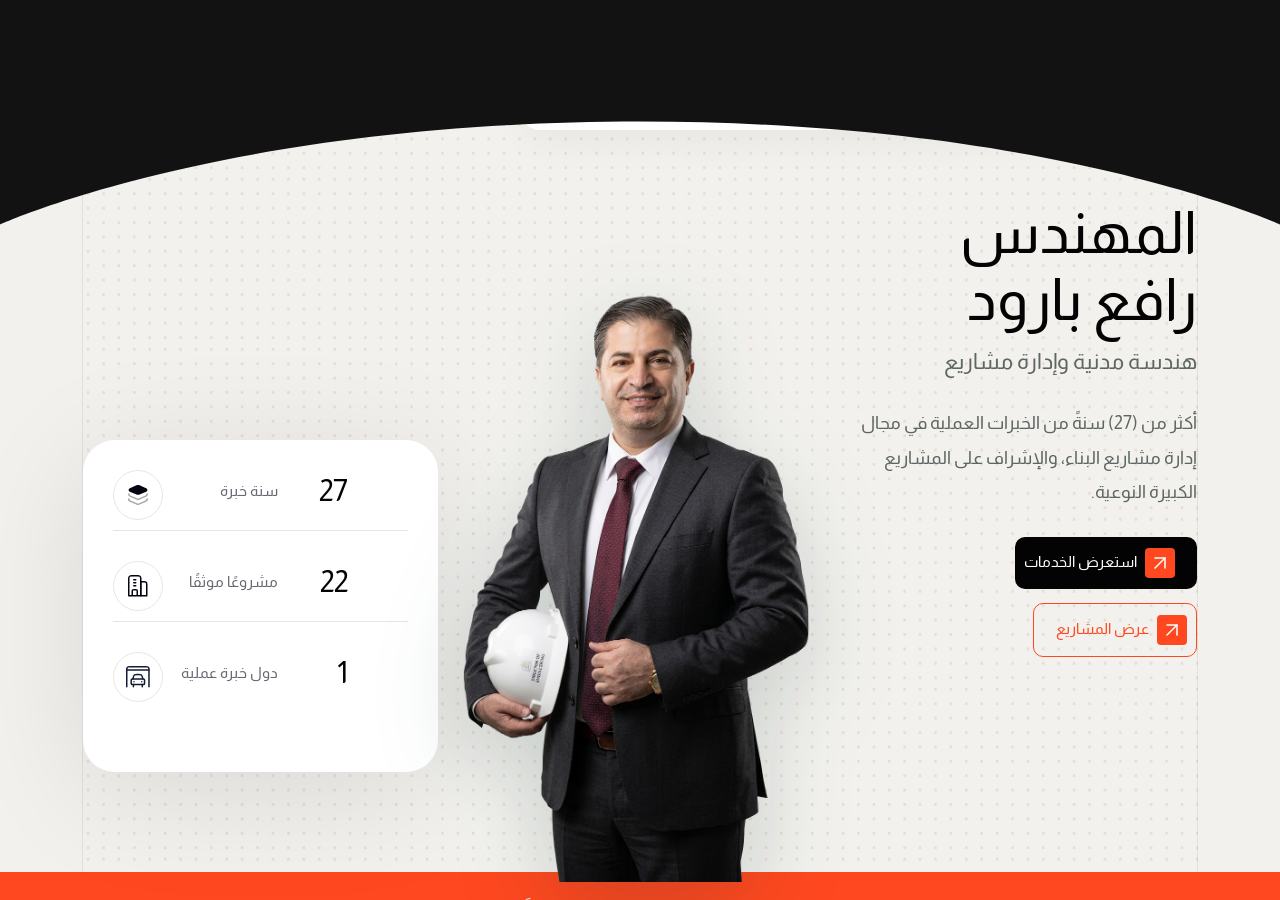
==== commit d16433c9: "fixBugs4" ====
--- a/index.html
+++ b/index.html
@@ -1,12 +1,12 @@
 <!doctype html>
-<html class="no-js aleric-light" lang="ar" dir="rtl">
+<html lang="ar" dir="rtl">
 
 <head>
 
     <meta charset="utf-8">
     <meta http-equiv="x-ua-compatible" content="ie=edge">
     <title>الصفحة الرئيسية | رافع بارود</title>
-    <meta name="description" content="">
+    <meta name="description" content="الموقع المهني للمهندس رافع بارود – هندسة مدنية وإدارة مشاريع بخبرة تتجاوز 27 عامًا.">
     <meta name="viewport" content="width=device-width, initial-scale=1">
 
     <!-- Place favicon.ico in the root directory -->
@@ -442,7 +442,7 @@
                                 </div>
                                 <div class="col-xl-4 col-lg-4 d-none d-lg-block">
                                     <div class="ar-about-top-img text-end">
-                                        <img data-speed=".9" src="assets/img/mock/common/office-gold.jpg" alt="">
+                                        <img data-speed=".9" src="assets/img/mock/common/office-gold.jpg" loading="lazy" alt="صورة لمكتب هندسي استشاري">
                                     </div>
                                 </div>
                             </div>
@@ -450,7 +450,7 @@
                         <div class="row align-items-end">
                             <div class="col-xl-5 col-lg-5 col-md-7">
                                 <div class="ar-about-thumb p-relative">
-                                    <img data-speed=".9" src="assets/img/mock/common/commercial-black-panel.jpg" alt="">
+                                    <img data-speed=".9" src="assets/img/mock/common/commercial-black-panel.jpg" loading="lazy" alt="واجهة مشروع تجاري وإداري">
                                 </div>
                             </div>
                             <div class="col-xl-7 col-lg-7 col-md-10 order-1 order-lg-0">
@@ -541,7 +541,7 @@
                         </div>
                         <div class="cnt-service-mobile-list">
                             <div class="cnt-service-mobile-card">
-                                <img src="assets/img/mock/common/office-facade-clouds.jpg" alt="الدراسات والاستشارات الهندسية">
+                                <img src="assets/img/mock/common/office-facade-clouds.jpg" loading="lazy" alt="الدراسات والاستشارات الهندسية">
                                 <div class="cnt-service-mobile-card-overlay"></div>
                                 <div class="cnt-service-mobile-card-content">
                                     <span class="cnt-service-mobile-number">01</span>
@@ -549,7 +549,7 @@
                                 </div>
                             </div>
                             <div class="cnt-service-mobile-card">
-                                <img src="assets/img/mock/common/construction-frame.jpg" alt="التنفيذ والإشراف على التعهدات العامة والخاصة">
+                                <img src="assets/img/mock/common/construction-frame.jpg" loading="lazy" alt="التنفيذ والإشراف على التعهدات العامة والخاصة">
                                 <div class="cnt-service-mobile-card-overlay"></div>
                                 <div class="cnt-service-mobile-card-content">
                                     <span class="cnt-service-mobile-number">02</span>
@@ -557,7 +557,7 @@
                                 </div>
                             </div>
                             <div class="cnt-service-mobile-card">
-                                <img src="assets/img/mock/common/water-project.jpg" alt="الأرضيات البيتونية المختمة والملونة">
+                                <img src="assets/img/mock/common/water-project.jpg" loading="lazy" alt="الأرضيات البيتونية المختمة والملونة">
                                 <div class="cnt-service-mobile-card-overlay"></div>
                                 <div class="cnt-service-mobile-card-content">
                                     <span class="cnt-service-mobile-number">03</span>
@@ -565,7 +565,7 @@
                                 </div>
                             </div>
                             <div class="cnt-service-mobile-card">
-                                <img src="assets/img/mock/common/industrial-brick-glass.jpg" alt="الأعمال الفنية والصخور الصناعية والديكورات الخارجية">
+                                <img src="assets/img/mock/common/industrial-brick-glass.jpg" loading="lazy" alt="الأعمال الفنية والصخور الصناعية والديكورات الخارجية">
                                 <div class="cnt-service-mobile-card-overlay"></div>
                                 <div class="cnt-service-mobile-card-content">
                                     <span class="cnt-service-mobile-number">04</span>
@@ -573,7 +573,7 @@
                                 </div>
                             </div>
                             <div class="cnt-service-mobile-card">
-                                <img src="assets/img/mock/common/white-minimal-building.jpg" alt="العزل المائي والحراري ضمن المعايير العالمية">
+                                <img src="assets/img/mock/common/white-minimal-building.jpg" loading="lazy" alt="العزل المائي والحراري ضمن المعايير العالمية">
                                 <div class="cnt-service-mobile-card-overlay"></div>
                                 <div class="cnt-service-mobile-card-content">
                                     <span class="cnt-service-mobile-number">05</span>
@@ -750,7 +750,7 @@
                             <h4 class="cnt-portfolio-video-title">مكتب هندسي استشاري خاص</h4>
                             <div class="cnt-portfolio-video-owner">المالك: مكتبي الخاص</div>
                             <div class="cnt-portfolio-video-thumb d-inline-block fix">
-                                <img src="assets/img/mock/common/hotel-exterior.jpg" alt="صورة المشروع ستضاف لاحقًا">
+                                <img src="assets/img/mock/common/hotel-exterior.jpg" loading="lazy" alt="مكتب هندسي استشاري خاص">
                             </div>
                             <div class="cnt-portfolio-video-text">
                                 <p>مدير مكتب هندسي استشاري خاص لأعمال التصاميم والإشراف وإدارة المشاريع الهندسية، شملت أبراجًا تجارية، وقصورًا فاخرة، ومجمعات سكنية، وفللًا خاصة، ومباني سكنية، ومولات، ومساجد، واستراحات خاصة، ومشافي، وفنادق، ومصانع.</p>
@@ -761,7 +761,7 @@
                             <h4 class="cnt-portfolio-video-title">إدارة المشاريع PMO وتمثيل المالك</h4>
                             <div class="cnt-portfolio-video-owner">المالك: شركة أم القرى للإعمار المحدودة</div>
                             <div class="cnt-portfolio-video-thumb d-inline-block fix">
-                                <img src="assets/img/mock/common/modern-villa-cream.jpg" alt="صورة المشروع ستضاف لاحقًا">
+                                <img src="assets/img/mock/common/modern-villa-cream.jpg" loading="lazy" alt="إدارة المشاريع PMO وتمثيل المالك">
                             </div>
                             <div class="cnt-portfolio-video-text">
                                 <p>مدير عام إدارة المشاريع PMO وممثلًا للمالك، مع متابعة وإدارة كافة المشاريع هندسيًا وفنيًا وماليًا، والإشراف على إدارة العقود وضبط الكلفة، إضافة إلى التدقيق المالي لتكاليف المشاريع السابقة والحالية.</p>
@@ -772,7 +772,7 @@
                             <h4 class="cnt-portfolio-video-title">مشروع أبراج رصد العالمية</h4>
                             <div class="cnt-portfolio-video-owner">المالك: شركة البناء المعمر + جبل إدساس المحدودة</div>
                             <div class="cnt-portfolio-video-thumb d-inline-block fix">
-                                <img src="assets/img/mock/common/industrial-brick-glass.jpg" alt="صورة المشروع ستضاف لاحقًا">
+                                <img src="assets/img/mock/common/industrial-brick-glass.jpg" loading="lazy" alt="مشروع أبراج رصد العالمية">
                             </div>
                             <div class="cnt-portfolio-video-text">
                                 <p>مدير عام إدارة المشاريع، مع الإشراف على بناء مشروع أبراج رصد العالمية، المكون من برجين تجاريين وبرج فندقي، يتكون كل برج من 12 دورًا متضمنًا أدوار الباركينغ، بمساحة طابقية تبلغ 35,000 متر مربع.</p>
--- a/assets/css/main.css
+++ b/assets/css/main.css
@@ -1,9 +1,10 @@
 @import url("https://fonts.googleapis.com/css2?family=Almarai:wght@300;400;700;800&display=swap");
 
+/* ============================================================
+   CSS VARIABLES
+   ============================================================ */
 :root {
-  /**
-  @font family declaration
-  */
+  /* Font families — all mapped to Almarai */
   --tp-ff-body: 'Almarai', sans-serif;
   --tp-ff-heading: 'Almarai', sans-serif;
   --tp-ff-p: 'Almarai', sans-serif;
@@ -25,9 +26,8 @@
   --tp-ff-clash-bold: 'Almarai', sans-serif;
   --tp-ff-phudu: 'Almarai', sans-serif;
   --tp-ff-fontawesome: "Font Awesome 6 Pro";
-  /**
-  @color declaration
-  */
+
+  /* Colors */
   --tp-common-white: #fff;
   --tp-common-white-2: #f0f0f0;
   --tp-common-black: #030303;
@@ -44,76 +44,18 @@
   --tp-border-1: #eee;
 }
 
-@font-face {
-  font-family: "Morganite-Bold";
-  src: url("../fonts/Morganite-ExtraBold.woff2") format("woff2"), url("../fonts/Morganite-ExtraBold.woff") format("woff"), url("../fonts/Morganite-ExtraBold.ttf") format("truetype");
-  font-weight: 800;
-  font-display: swap;
-  font-style: normal;
-}
-
-@font-face {
-  font-family: "Morganite-SemiBold";
-  src: url("../fonts/Morganite-SemiBold.woff2") format("woff2"), url("../fonts/Morganite-SemiBold.woff") format("woff"), url("../fonts/Morganite-SemiBold.ttf") format("truetype");
-  font-weight: 600;
-  font-display: swap;
-  font-style: normal;
-}
-
-@font-face {
-  font-family: "ClashDisplay-Light";
-  src: url("../fonts/ClashDisplay-Light.woff2") format("woff2"), url("../fonts/ClashDisplay-Light.woff") format("woff"), url("../fonts/ClashDisplay-Light.ttf") format("truetype");
-  font-weight: 300;
-  font-display: swap;
-  font-style: normal;
-}
-
-@font-face {
-  font-family: "ClashDisplay-Regular";
-  src: url("../fonts/ClashDisplay-Regular.woff2") format("woff2"), url("../fonts/ClashDisplay-Regular.woff") format("woff"), url("../fonts/ClashDisplay-Regular.ttf") format("truetype");
-  font-weight: 400;
-  font-display: swap;
-  font-style: normal;
-}
-
-@font-face {
-  font-family: "ClashDisplay-Medium";
-  src: url("../fonts/ClashDisplay-Medium.woff2") format("woff2"), url("../fonts/ClashDisplay-Medium.woff") format("woff"), url("../fonts/ClashDisplay-Medium.ttf") format("truetype");
-  font-weight: 500;
-  font-display: swap;
-  font-style: normal;
-}
-
-@font-face {
-  font-family: "ClashDisplay-Semibold";
-  src: url("../fonts/ClashDisplay-Semibold.woff2") format("woff2"), url("../fonts/ClashDisplay-Semibold.woff") format("woff"), url("../fonts/ClashDisplay-Semibold.ttf") format("truetype");
-  font-weight: 600;
-  font-display: swap;
-  font-style: normal;
-}
-
-@font-face {
-  font-family: "ClashDisplay-Bold";
-  src: url("../fonts/ClashDisplay-Bold.woff2") format("woff2"), url("../fonts/ClashDisplay-Bold.woff") format("woff"), url("../fonts/ClashDisplay-Bold.ttf") format("truetype");
-  font-weight: 700;
-  font-display: swap;
-  font-style: normal;
-}
-
+/* ============================================================
+   RESET
+   ============================================================ */
 * {
   margin: 0;
   padding: 0;
   box-sizing: border-box;
 }
 
-body {
-  font-family: var(--tp-ff-body);
-  font-size: 16px;
-  font-weight: normal;
-  color: var(--tp-common-black);
-  line-height: 26px;
-}
-
+/* ============================================================
+   BASE TYPOGRAPHY
+   ============================================================ */
 body,
 body button,
 body input,
@@ -137,57 +79,29 @@
   font-family: var(--tp-ff-body);
 }
 
-a {
-  text-decoration: none;
-}
-
-h1,
-h2,
-h3,
-h4,
-h5,
-h6 {
+body {
+  font-size: 16px;
+  font-weight: normal;
+  color: var(--tp-common-black);
+  line-height: 26px;
+}
+
+h1, h2, h3, h4, h5, h6 {
   font-family: var(--tp-ff-heading);
   color: var(--tp-common-black);
-  margin-top: 0px;
+  margin-top: 0;
   font-weight: 700;
   letter-spacing: -0.02em;
   line-height: 1.1;
-  -webkit-transition: color 0.3s 0s ease-out;
-  -moz-transition: color 0.3s 0s ease-out;
-  -ms-transition: color 0.3s 0s ease-out;
-  -o-transition: color 0.3s 0s ease-out;
-  transition: color 0.3s 0s ease-out;
-}
-
-h1 {
-  font-size: 70px;
-}
-
-h2 {
-  font-size: 50px;
-}
-
-h3 {
-  font-size: 36px;
-}
-
-h4 {
-  font-size: 26px;
-}
-
-h5 {
-  font-size: 20px;
-}
-
-h6 {
-  font-size: 16px;
-}
-
-ul {
-  margin: 0px;
-  padding: 0px;
-}
+  transition: color 0.3s ease-out;
+}
+
+h1 { font-size: 70px; }
+h2 { font-size: 50px; }
+h3 { font-size: 36px; }
+h4 { font-size: 26px; }
+h5 { font-size: 20px; }
+h6 { font-size: 16px; }
 
 p {
   font-family: var(--tp-ff-p);
@@ -198,8 +112,22 @@
   margin-bottom: 15px;
 }
 
+ul {
+  margin: 0;
+  padding: 0;
+}
+
 img {
   max-width: 100%;
+}
+
+/* ============================================================
+   LINKS & BUTTONS
+   ============================================================ */
+a {
+  text-decoration: none;
+  color: inherit;
+  outline: none;
 }
 
 a:not([href]):not([class]),
@@ -208,18 +136,13 @@
   text-decoration: none;
 }
 
-a:focus {
-  text-decoration: none;
-  outline: none;
-}
-
 a:focus,
 a:hover {
   color: inherit;
   text-decoration: none;
-}
-
-a,
+  outline: none;
+}
+
 button {
   color: inherit;
   outline: none;
@@ -235,6 +158,9 @@
   outline: 0;
 }
 
+/* ============================================================
+   FORM ELEMENTS
+   ============================================================ */
 input[type=text],
 input[type=email],
 input[type=tel],
@@ -255,50 +181,7 @@
   border: 1px solid var(--tp-common-white);
 }
 
-input[type=text]::-webkit-input-placeholder,
-input[type=email]::-webkit-input-placeholder,
-input[type=tel]::-webkit-input-placeholder,
-input[type=number]::-webkit-input-placeholder,
-input[type=password]::-webkit-input-placeholder,
-input[type=url]::-webkit-input-placeholder,
-textarea::-webkit-input-placeholder {
-  /* Chrome/Opera/Safari */
-  color: var(--tp-grey-2);
-}
-
-input[type=text]::-moz-placeholder,
-input[type=email]::-moz-placeholder,
-input[type=tel]::-moz-placeholder,
-input[type=number]::-moz-placeholder,
-input[type=password]::-moz-placeholder,
-input[type=url]::-moz-placeholder,
-textarea::-moz-placeholder {
-  /* Firefox 19+ */
-  color: var(--tp-grey-2);
-}
-
-input[type=text]:-moz-placeholder,
-input[type=email]:-moz-placeholder,
-input[type=tel]:-moz-placeholder,
-input[type=number]:-moz-placeholder,
-input[type=password]:-moz-placeholder,
-input[type=url]:-moz-placeholder,
-textarea:-moz-placeholder {
-  /* Firefox 4-18 */
-  color: var(--tp-grey-2);
-}
-
-input[type=text]:-ms-input-placeholder,
-input[type=email]:-ms-input-placeholder,
-input[type=tel]:-ms-input-placeholder,
-input[type=number]:-ms-input-placeholder,
-input[type=password]:-ms-input-placeholder,
-input[type=url]:-ms-input-placeholder,
-textarea:-ms-input-placeholder {
-  /* IE 10+  Edge*/
-  color: var(--tp-grey-2);
-}
-
+/* Placeholder styles — consolidated */
 input[type=text]::placeholder,
 input[type=email]::placeholder,
 input[type=tel]::placeholder,
@@ -306,9 +189,33 @@
 input[type=password]::placeholder,
 input[type=url]::placeholder,
 textarea::placeholder {
-  /* MODERN BROWSER */
   color: var(--tp-grey-2);
 }
+
+/* Legacy webkit/moz/ms placeholder support */
+input[type=text]::-webkit-input-placeholder,
+input[type=email]::-webkit-input-placeholder,
+input[type=tel]::-webkit-input-placeholder,
+input[type=number]::-webkit-input-placeholder,
+input[type=password]::-webkit-input-placeholder,
+input[type=url]::-webkit-input-placeholder,
+textarea::-webkit-input-placeholder { color: var(--tp-grey-2); }
+
+input[type=text]::-moz-placeholder,
+input[type=email]::-moz-placeholder,
+input[type=tel]::-moz-placeholder,
+input[type=number]::-moz-placeholder,
+input[type=password]::-moz-placeholder,
+input[type=url]::-moz-placeholder,
+textarea::-moz-placeholder { color: var(--tp-grey-2); }
+
+input[type=text]:-ms-input-placeholder,
+input[type=email]:-ms-input-placeholder,
+input[type=tel]:-ms-input-placeholder,
+input[type=number]:-ms-input-placeholder,
+input[type=password]:-ms-input-placeholder,
+input[type=url]:-ms-input-placeholder,
+textarea:-ms-input-placeholder { color: var(--tp-grey-2); }
 
 [dir=rtl] input[type=text],
 [dir=rtl] input[type=email],
@@ -347,9 +254,9 @@
 }
 
 input[type=color] {
+  -webkit-appearance: none;
+  -moz-appearance: none;
   appearance: none;
-  -moz-appearance: none;
-  -webkit-appearance: none;
   background: none;
   border: 0;
   cursor: pointer;
@@ -359,72 +266,32 @@
   border-radius: 50%;
 }
 
-*::-moz-selection {
-  background: var(--tp-common-black);
-  color: var(--tp-common-white);
-  text-shadow: none;
-}
-
-::-moz-selection {
-  background: var(--tp-common-black);
-  color: var(--tp-common-white);
-  text-shadow: none;
-}
-
+/* Global placeholder (overrides base input placeholder color) */
+*::-moz-placeholder,
+*::placeholder {
+  color: var(--tp-theme-primary);
+  font-size: 14px;
+  opacity: 1;
+}
+
+/* ============================================================
+   SELECTION
+   ============================================================ */
+*::-moz-selection,
+::-moz-selection,
 ::selection {
   background: var(--tp-common-black);
   color: var(--tp-common-white);
   text-shadow: none;
 }
 
-*::-moz-placeholder {
-  color: var(--tp-theme-primary);
-  font-size: 14px;
-  opacity: 1;
-}
-
-*::placeholder {
-  color: var(--tp-theme-primary);
-  font-size: 14px;
-  opacity: 1;
-}
-
-.z-index-3 {
-  z-index: 3;
-}
-
-.gx-30 {
-  --bs-gutter-x: 30px;
-}
-
-.gx-50 {
-  --bs-gutter-x: 50px;
-}
-
-@media only screen and (min-width: 992px) and (max-width: 1199px),
-only screen and (min-width: 768px) and (max-width: 991px),
-only screen and (min-width: 576px) and (max-width: 767px),
-(max-width: 574.98px) {
-  .gx-50 {
-    --bs-gutter-x: 15px;
-  }
-}
-
-.fix {
-  overflow: hidden;
-}
-
-.z-index-1 {
-  z-index: 1;
-}
-
-.z-index-3 {
-  z-index: 3;
-}
-
-.p-relative {
-  position: relative;
-}
+/* ============================================================
+   UTILITY CLASSES
+   ============================================================ */
+.z-index-1 { z-index: 1; }
+.z-index-3 { z-index: 3; }
+.p-relative { position: relative; }
+.fix { overflow: hidden; }
 
 .bg-position {
   background-position: center;
@@ -432,112 +299,62 @@
   background-repeat: no-repeat;
 }
 
-.tp-round-20 {
-  border-radius: 20px;
-}
-
-.tp-round-26 {
-  border-radius: 26px;
-}
-
-.tp-round-36 {
-  border-radius: 36px;
-}
-
-.lh-0 {
-  line-height: 0;
-}
-
-.lh-28 {
-  line-height: 28px;
-}
-
-.lh-110-per {
-  line-height: 1.1;
-}
-
-.lh-120-per {
-  line-height: 1.2;
-}
-
-.lh-140-per {
-  line-height: 1.4;
-}
-
-.lh-150-per {
-  line-height: 1.5;
-}
-
-.ls-0 {
-  letter-spacing: 0;
-}
-
-.ls-m-2 {
-  letter-spacing: -0.02em;
-}
-
-.ls-m-3 {
-  letter-spacing: -0.03em;
-}
-
-.ls-m-4 {
-  letter-spacing: -0.04em;
-}
-
-.opacity-8 {
-  opacity: 0.8;
-}
-
-.underline-black {
-  background-image: linear-gradient(currentColor, currentColor), linear-gradient(currentColor, currentColor);
-  background-size: 0 1px, 0 1px;
-  background-position: 100% 100%, 0 100%;
-  background-repeat: no-repeat;
-  transition: background-size 0.3s linear;
-  -webkit-transition: all 0.4s ease 0.3s 0s ease-out;
-  -moz-transition: all 0.4s ease 0.3s 0s ease-out;
-  -ms-transition: all 0.4s ease 0.3s 0s ease-out;
-  -o-transition: all 0.4s ease 0.3s 0s ease-out;
-  transition: all 0.4s ease 0.3s 0s ease-out;
-}
-
-.underline-black:hover {
-  background-image: linear-gradient(currentColor, currentColor), linear-gradient(currentColor, currentColor);
-  background-size: 0 1px, 100% 1px;
-  background-position: 100% 100%, 0 100%;
-  background-repeat: no-repeat;
-  transition: background-size 0.3s linear;
-  -webkit-transition: all 0.4s ease 0.3s 0s ease-out;
-  -moz-transition: all 0.4s ease 0.3s 0s ease-out;
-  -ms-transition: all 0.4s ease 0.3s 0s ease-out;
-  -o-transition: all 0.4s ease 0.3s 0s ease-out;
-  transition: all 0.4s ease 0.3s 0s ease-out;
-}
-
+.tp-round-20 { border-radius: 20px; }
+.tp-round-26 { border-radius: 26px; }
+.tp-round-36 { border-radius: 36px; }
+
+.lh-0   { line-height: 0; }
+.lh-28  { line-height: 28px; }
+.lh-110-per { line-height: 1.1; }
+.lh-120-per { line-height: 1.2; }
+.lh-140-per { line-height: 1.4; }
+.lh-150-per { line-height: 1.5; }
+
+.ls-0   { letter-spacing: 0; }
+.ls-m-2 { letter-spacing: -0.02em; }
+.ls-m-3 { letter-spacing: -0.03em; }
+.ls-m-4 { letter-spacing: -0.04em; }
+
+.opacity-8 { opacity: 0.8; }
+.text-uppercase { text-transform: uppercase; }
+
+.img-cover {
+  width: 100%;
+  height: 100%;
+  object-fit: cover;
+}
+
+.counter-row {
+  counter-reset: count;
+}
+
+.gx-30 { --bs-gutter-x: 30px; }
+.gx-50 { --bs-gutter-x: 50px; }
+
+@media only screen and (min-width: 992px) and (max-width: 1199px),
+only screen and (min-width: 768px) and (max-width: 991px),
+only screen and (min-width: 576px) and (max-width: 767px),
+(max-width: 574.98px) {
+  .gx-50 { --bs-gutter-x: 15px; }
+}
+
+/* Underline animations */
+.underline-black,
 .underline-white {
   background-image: linear-gradient(currentColor, currentColor), linear-gradient(currentColor, currentColor);
   background-size: 0 1px, 0 1px;
   background-position: 100% 100%, 0 100%;
   background-repeat: no-repeat;
   transition: background-size 0.3s linear;
-  -webkit-transition: all 0.4s ease 0.3s 0s ease-out;
-  -moz-transition: all 0.4s ease 0.3s 0s ease-out;
-  -ms-transition: all 0.4s ease 0.3s 0s ease-out;
-  -o-transition: all 0.4s ease 0.3s 0s ease-out;
-  transition: all 0.4s ease 0.3s 0s ease-out;
-}
-
+}
+
+.underline-black:hover,
 .underline-white:hover {
   background-image: linear-gradient(currentColor, currentColor), linear-gradient(currentColor, currentColor);
   background-size: 0 1px, 100% 1px;
   background-position: 100% 100%, 0 100%;
   background-repeat: no-repeat;
   transition: background-size 0.3s linear;
-  -webkit-transition: all 0.4s ease 0.3s 0s ease-out;
-  -moz-transition: all 0.4s ease 0.3s 0s ease-out;
-  -ms-transition: all 0.4s ease 0.3s 0s ease-out;
-  -o-transition: all 0.4s ease 0.3s 0s ease-out;
-  transition: all 0.4s ease 0.3s 0s ease-out;
 }
 
 .slide-transtion {
@@ -545,356 +362,275 @@
   transition-timing-function: linear;
 }
 
-.text-uppercase {
-  text-transform: uppercase;
-}
-
-.img-cover {
-  width: 100%;
-  height: 100%;
-  object-fit: cover;
-}
-
-.counter-row {
-  counter-reset: count;
-}
-
+/* Font weight utilities */
+.fw-500 { font-weight: 500; }
+.fw-600 { font-weight: 600; }
+.fw-700 { font-weight: 700; }
+
+/* Font size utilities */
+.fs-15  { font-size: 15px; }
+.fs-16  { font-size: 16px; }
+.fs-18  { font-size: 18px; }
+.fs-20  { font-size: 20px; }
+.fs-24  { font-size: 24px; }
+.fs-25  { font-size: 25px; }
+.fs-28  { font-size: 28px; }
+.fs-44  { font-size: 44px; }
+.fs-60  { font-size: 60px; }
+.fs-70  { font-size: 70px; }
+.fs-72  { font-size: 72px; }
+
+@media (max-width: 1399.98px) {
+  .fs-xl-60 { font-size: 60px; }
+  .fs-xl-65 { font-size: 65px; }
+}
+
+@media (max-width: 1199.98px) {
+  .fs-lg-50 { font-size: 50px; }
+  .fs-lg-55 { font-size: 55px; }
+  .fs-lg-60 { font-size: 60px; }
+}
+
+@media (max-width: 767.98px) {
+  .fs-sm-45 { font-size: 45px; }
+}
+
+@media (max-width: 575.98px) {
+  .fs-xs-18 { font-size: 18px; }
+  .fs-xs-40 { font-size: 40px; }
+}
+
+/* Color utilities */
+.tp-bg-common-white    { background-color: var(--tp-common-white); }
+.tp-bg-common-white-2  { background-color: var(--tp-common-white-2); }
+.tp-bg-common-black-1  { background-color: var(--tp-common-black-1); }
+.tp-bg-theme-primary   { background-color: var(--tp-theme-primary); }
+
+.tp-text-common-black   { color: var(--tp-common-black); }
+.tp-text-common-black-1 { color: var(--tp-common-black-1); }
+.tp-text-common-black-5 { color: var(--tp-common-black-5); }
+.tp-text-grey-1         { color: var(--tp-grey-1); }
+.tp-text-grey-2         { color: var(--tp-grey-2); }
+.tp-text-grey-5         { color: var(--tp-grey-5); }
+
+/* Font family utilities */
+.tp-ff-body             { font-family: var(--tp-ff-body); }
+.tp-ff-heading          { font-family: var(--tp-ff-heading); }
+.tp-ff-p                { font-family: var(--tp-ff-p); }
+.tp-ff-teko             { font-family: var(--tp-ff-teko); }
+.tp-ff-funnel           { font-family: var(--tp-ff-funnel); }
+.tp-ff-sora             { font-family: var(--tp-ff-sora); }
+.tp-ff-dm               { font-family: var(--tp-ff-dm); }
+.tp-ff-inter            { font-family: var(--tp-ff-inter); }
+.tp-ff-poppins          { font-family: var(--tp-ff-poppins); }
+.tp-ff-playfair         { font-family: var(--tp-ff-playfair); }
+.tp-ff-jakarta          { font-family: var(--tp-ff-jakarta); }
+.tp-ff-familjen         { font-family: var(--tp-ff-familjen); }
+.tp-ff-morganite-bold   { font-family: var(--tp-ff-morganite-bold); }
+.tp-ff-morganite-semibold { font-family: var(--tp-ff-morganite-semibold); }
+.tp-ff-clash-light      { font-family: var(--tp-ff-clash-light); }
+.tp-ff-clash-regular    { font-family: var(--tp-ff-clash-regular); }
+.tp-ff-clash-medium     { font-family: var(--tp-ff-clash-medium); }
+.tp-ff-clash-semibold   { font-family: var(--tp-ff-clash-semibold); }
+.tp-ff-clash-bold       { font-family: var(--tp-ff-clash-bold); }
+.tp-ff-phudu            { font-family: var(--tp-ff-phudu); }
+.tp-ff-fontawesome      { font-family: var(--tp-ff-fontawesome); }
+
+/* Responsive padding utilities */
 @media only screen and (min-width: 1200px) and (max-width: 1399px),
 only screen and (min-width: 992px) and (max-width: 1199px),
 only screen and (min-width: 768px) and (max-width: 991px),
 only screen and (min-width: 576px) and (max-width: 767px),
 (max-width: 574.98px) {
-  .pt-145 {
-    padding-top: 100px;
-  }
-}
-
-@media only screen and (min-width: 1200px) and (max-width: 1399px),
-only screen and (min-width: 992px) and (max-width: 1199px),
-only screen and (min-width: 768px) and (max-width: 991px),
-only screen and (min-width: 576px) and (max-width: 767px),
-(max-width: 574.98px) {
-  .pt-130 {
-    padding-top: 90px;
-  }
-}
-
-@media only screen and (min-width: 1200px) and (max-width: 1399px),
-only screen and (min-width: 992px) and (max-width: 1199px),
-only screen and (min-width: 768px) and (max-width: 991px),
-only screen and (min-width: 576px) and (max-width: 767px),
-(max-width: 574.98px) {
-  .pt-120 {
-    padding-top: 80px;
-  }
-}
-
-@media only screen and (min-width: 1200px) and (max-width: 1399px),
-only screen and (min-width: 992px) and (max-width: 1199px),
-only screen and (min-width: 768px) and (max-width: 991px),
-only screen and (min-width: 576px) and (max-width: 767px),
-(max-width: 574.98px) {
-  .pt-115 {
-    padding-top: 75px;
-  }
-}
-
-@media only screen and (min-width: 1200px) and (max-width: 1399px),
-only screen and (min-width: 992px) and (max-width: 1199px),
-only screen and (min-width: 768px) and (max-width: 991px),
-only screen and (min-width: 576px) and (max-width: 767px),
-(max-width: 574.98px) {
-  .pb-160 {
-    padding-bottom: 100px;
-  }
-}
-
-@media only screen and (min-width: 1200px) and (max-width: 1399px),
-only screen and (min-width: 992px) and (max-width: 1199px),
-only screen and (min-width: 768px) and (max-width: 991px),
-only screen and (min-width: 576px) and (max-width: 767px),
-(max-width: 574.98px) {
-  .pb-140 {
-    padding-bottom: 100px;
-  }
-}
-
-@media only screen and (min-width: 1200px) and (max-width: 1399px),
-only screen and (min-width: 992px) and (max-width: 1199px),
-only screen and (min-width: 768px) and (max-width: 991px),
-only screen and (min-width: 576px) and (max-width: 767px),
-(max-width: 574.98px) {
-  .pb-120 {
-    padding-bottom: 80px;
-  }
-}
-
-@media only screen and (min-width: 1200px) and (max-width: 1399px),
-only screen and (min-width: 992px) and (max-width: 1199px),
-only screen and (min-width: 768px) and (max-width: 991px),
-only screen and (min-width: 576px) and (max-width: 767px),
-(max-width: 574.98px) {
-  .pb-100 {
-    padding-bottom: 60px;
-  }
-}
-
+  .pt-145 { padding-top: 100px; }
+  .pt-130 { padding-top: 90px; }
+  .pt-120 { padding-top: 80px; }
+  .pt-115 { padding-top: 75px; }
+  .pb-160 { padding-bottom: 100px; }
+  .pb-140 { padding-bottom: 100px; }
+  .pb-120 { padding-bottom: 80px; }
+  .pb-100 { padding-bottom: 60px; }
+}
+
+/* Container size utilities */
 @media (min-width: 1400px) {
-  .container-1524 {
-    max-width: 1524px;
-  }
-}
-
-@media (min-width: 1400px) {
-  .container-1824 {
-    max-width: 1824px;
-  }
-}
-
-@media (min-width: 1400px) {
-  .container-1320 {
-    max-width: 1320px;
-  }
-}
-
-@media (min-width: 1400px) {
-  .container-1510 {
-    max-width: 1510px;
-  }
-}
-
-@media (min-width: 1400px) {
-  .container-1430 {
-    max-width: 1430px;
-  }
-}
-
-@media (min-width: 1400px) {
-  .container-1350 {
-    max-width: 1350px;
-  }
-}
-
-.fw-500 {
+  .container-1320 { max-width: 1320px; }
+  .container-1350 { max-width: 1350px; }
+  .container-1430 { max-width: 1430px; }
+  .container-1510 { max-width: 1510px; }
+  .container-1524 { max-width: 1524px; }
+  .container-1824 { max-width: 1824px; }
+}
+
+/* ============================================================
+   ANIMATIONS & KEYFRAMES
+   ============================================================ */
+@keyframes wave-front {
+  100% { transform: translateX(-50%); }
+}
+
+@keyframes wave-back {
+  100% { transform: translateX(50%); }
+}
+
+@keyframes headerSlideDown {
+  0%   { margin-top: -150px; }
+  100% { margin-top: 0; }
+}
+
+@keyframes tpSwing {
+  0%   { transform: rotate(6deg); }
+  100% { transform: rotate(-6deg); }
+}
+
+@-webkit-keyframes tpSwing {
+  0%   { transform: rotate(6deg); }
+  100% { transform: rotate(-6deg); }
+}
+
+@keyframes tp_animation_spin {
+  from { transform: rotate(0); }
+  to   { transform: rotate(360deg); }
+}
+
+@keyframes sliderTitle3 {
+  0%   { background-position: 0%; }
+  100% { background-position: 100%; }
+}
+
+@-webkit-keyframes sliderTitle3 {
+  0%   { background-position: 0%; }
+  100% { background-position: 100%; }
+}
+
+@keyframes tpshake {
+  10%  { transform: translateY(-10px); }
+  50%  { transform: skew(15deg); }
+  80%  { transform: rotate(10deg); }
+  100% { transform: translate(0); }
+}
+
+@-webkit-keyframes tpshake {
+  10%  { transform: translateY(-10px); }
+  50%  { transform: skew(15deg); }
+  80%  { transform: rotate(10deg); }
+  100% { transform: translate(0); }
+}
+
+@keyframes ripple-red {
+  0% {
+    box-shadow: 0 0 0 0 rgba(255,255,255,0.3),
+                0 0 0 10px rgba(255,255,255,0.3),
+                0 0 0 20px rgba(255,255,255,0.3);
+  }
+  100% {
+    box-shadow: 0 0 0 10px rgba(255,255,255,0.3),
+                0 0 0 20px rgba(255,255,255,0.3),
+                0 0 0 30px rgba(255,42,2,0);
+  }
+}
+
+@-webkit-keyframes ripple-red {
+  0% {
+    box-shadow: 0 0 0 0 rgba(255,255,255,0.3),
+                0 0 0 10px rgba(255,255,255,0.3),
+                0 0 0 20px rgba(255,255,255,0.3);
+  }
+  100% {
+    box-shadow: 0 0 0 10px rgba(255,255,255,0.3),
+                0 0 0 20px rgba(255,255,255,0.3),
+                0 0 0 30px rgba(255,42,2,0);
+  }
+}
+
+@keyframes loading {
+  0%   { opacity: 1; }
+  100% { opacity: 0; }
+}
+
+@-webkit-keyframes loading {
+  0%   { opacity: 1; }
+  100% { opacity: 0; }
+}
+
+/* Animation helper classes */
+.tpswing {
+  animation: tpSwing 2s linear infinite alternate;
+}
+
+.tp-live-anim-spin {
+  animation: tp_animation_spin 6s linear infinite;
+}
+
+/* ============================================================
+   PAGE LOADER
+   ============================================================ */
+body.loaded {
+  overflow: hidden !important;
+  height: 100% !important;
+}
+
+.loader-wrap {
+  position: fixed;
+  top: 0;
+  left: 0;
+  z-index: 99999999999999;
+  width: 100%;
+  height: 100vh;
+  display: flex;
+  overflow: hidden;
+  align-items: center;
+  justify-content: center;
+  background: transparent;
+}
+
+.loader-wrap svg {
+  position: absolute;
+  top: 0;
+  width: 100%;
+  height: 110vh;
+  fill: #121212;
+}
+
+.loader-wrap .loader-wrap-heading .load-text {
+  font-size: 62px;
   font-weight: 500;
-}
-
-.fw-600 {
-  font-weight: 600;
-}
-
-.fw-700 {
-  font-weight: 700;
-}
-
-.fs-15 {
-  font-size: 15px;
-}
-
-.fs-16 {
-  font-size: 16px;
-}
-
-.fs-18 {
-  font-size: 18px;
-}
-
-.fs-20 {
-  font-size: 20px;
-}
-
-.fs-24 {
-  font-size: 24px;
-}
-
-.fs-25 {
-  font-size: 25px;
-}
-
-.fs-28 {
-  font-size: 28px;
-}
-
-.fs-44 {
-  font-size: 44px;
-}
-
-.fs-60 {
-  font-size: 60px;
-}
-
-.fs-70 {
-  font-size: 70px;
-}
-
-.fs-72 {
-  font-size: 72px;
-}
-
-@media (max-width: 1399.98px) {
-  .fs-xl-60 {
-    font-size: 60px;
-  }
-
-  .fs-xl-65 {
-    font-size: 65px;
-  }
-}
-
-@media (max-width: 1199.98px) {
-  .fs-lg-50 {
-    font-size: 50px;
-  }
-
-  .fs-lg-55 {
-    font-size: 55px;
-  }
-
-  .fs-lg-60 {
-    font-size: 60px;
-  }
-}
-
-@media (max-width: 767.98px) {
-  .fs-sm-45 {
-    font-size: 45px;
-  }
-}
-
-@media (max-width: 575.98px) {
-  .fs-xs-18 {
-    font-size: 18px;
-  }
-
-  .fs-xs-40 {
+  letter-spacing: 0;
+  text-transform: uppercase;
+  z-index: 20;
+  font-family: var(--tp-ff-heading);
+  color: var(--tp-common-white);
+}
+
+@media only screen and (min-width: 992px) and (max-width: 1199px),
+only screen and (min-width: 768px) and (max-width: 991px) {
+  .loader-wrap .loader-wrap-heading .load-text {
     font-size: 40px;
   }
 }
 
-.tp-bg-common-white {
-  background-color: var(--tp-common-white);
-}
-
-.tp-bg-common-white-2 {
-  background-color: var(--tp-common-white-2);
-}
-
-.tp-text-common-black {
-  color: var(--tp-common-black);
-}
-
-.tp-text-common-black-1 {
-  color: var(--tp-common-black-1);
-}
-
-.tp-bg-common-black-1 {
-  background-color: var(--tp-common-black-1);
-}
-
-.tp-text-common-black-5 {
-  color: var(--tp-common-black-5);
-}
-
-.tp-text-grey-1 {
-  color: var(--tp-grey-1);
-}
-
-.tp-text-grey-2 {
-  color: var(--tp-grey-2);
-}
-
-.tp-text-grey-5 {
-  color: var(--tp-grey-5);
-}
-
-.tp-bg-theme-primary {
-  background-color: var(--tp-theme-primary);
-}
-
-.tp-ff-body {
-  font-family: var(--tp-ff-body);
-}
-
-.tp-ff-heading {
-  font-family: var(--tp-ff-heading);
-}
-
-.tp-ff-p {
-  font-family: var(--tp-ff-p);
-}
-
-.tp-ff-teko {
-  font-family: var(--tp-ff-teko);
-}
-
-.tp-ff-funnel {
-  font-family: var(--tp-ff-funnel);
-}
-
-.tp-ff-sora {
-  font-family: var(--tp-ff-sora);
-}
-
-.tp-ff-dm {
-  font-family: var(--tp-ff-dm);
-}
-
-.tp-ff-inter {
-  font-family: var(--tp-ff-inter);
-}
-
-.tp-ff-poppins {
-  font-family: var(--tp-ff-poppins);
-}
-
-.tp-ff-playfair {
-  font-family: var(--tp-ff-playfair);
-}
-
-.tp-ff-jakarta {
-  font-family: var(--tp-ff-jakarta);
-}
-
-.tp-ff-familjen {
-  font-family: var(--tp-ff-familjen);
-}
-
-.tp-ff-morganite-bold {
-  font-family: var(--tp-ff-morganite-bold);
-}
-
-.tp-ff-morganite-semibold {
-  font-family: var(--tp-ff-morganite-semibold);
-}
-
-.tp-ff-clash-light {
-  font-family: var(--tp-ff-clash-light);
-}
-
-.tp-ff-clash-regular {
-  font-family: var(--tp-ff-clash-regular);
-}
-
-.tp-ff-clash-medium {
-  font-family: var(--tp-ff-clash-medium);
-}
-
-.tp-ff-clash-semibold {
-  font-family: var(--tp-ff-clash-semibold);
-}
-
-.tp-ff-clash-bold {
-  font-family: var(--tp-ff-clash-bold);
-}
-
-.tp-ff-phudu {
-  font-family: var(--tp-ff-phudu);
-}
-
-.tp-ff-fontawesome {
-  font-family: var(--tp-ff-fontawesome);
-}
-
+@media only screen and (min-width: 576px) and (max-width: 767px),
+(max-width: 574.98px) {
+  .loader-wrap .loader-wrap-heading .load-text {
+    font-size: 20px;
+  }
+}
+
+.load-text span {
+  animation: loading 1s infinite alternate;
+}
+
+.load-text span:nth-child(1) { animation-delay: 0s; }
+.load-text span:nth-child(2) { animation-delay: 0.1s; }
+.load-text span:nth-child(3) { animation-delay: 0.2s; }
+.load-text span:nth-child(4) { animation-delay: 0.3s; }
+.load-text span:nth-child(5) { animation-delay: 0.4s; }
+.load-text span:nth-child(6) { animation-delay: 0.5s; }
+.load-text span:nth-child(7) { animation-delay: 0.6s; }
+
+/* ============================================================
+   SCROLL TO TOP
+   ============================================================ */
 .scrollToTop {
   display: none !important;
   height: 55px;
@@ -954,8 +690,8 @@
   height: 100%;
   transform: translateY(100%);
   background-color: var(--tp-theme-primary);
+  border: 1px solid var(--tp-theme-primary);
   transition: all 0.3s;
-  border: 1px solid var(--tp-theme-primary);
 }
 
 .scrollToTop .water svg use {
@@ -984,12 +720,14 @@
   animation: wave-front 0.7s infinite linear;
 }
 
+/* ============================================================
+   BUTTON ANIMATIONS
+   ============================================================ */
 .tp-btn-sm {
   padding: 15px 36px;
 }
 
 .tp-btn-switch-animation {
-  -webkit-transition: all 0.3s ease-in-out;
   transition: all 0.3s ease-in-out;
 }
 
@@ -1011,7 +749,7 @@
   transform: translateX(0);
 }
 
-.tp-btn-switch-animation .btn-icon+.btn-icon {
+.tp-btn-switch-animation .btn-icon + .btn-icon {
   order: -2;
   opacity: 1;
   margin-left: 0;
@@ -1025,15 +763,15 @@
 .tp-btn-switch-animation:hover .btn-icon {
   transition-delay: 200ms;
   opacity: 1;
-  -webkit-transform: translateX(5px);
   transform: translateX(5px);
 }
 
-.tp-btn-switch-animation:hover .btn-icon+.btn-icon {
+.tp-btn-switch-animation:hover .btn-icon + .btn-icon {
   opacity: 0;
   transition-delay: 0s;
 }
 
+/* Arrow angle animation */
 .tp-arrow-angle {
   --qode-hover-move-x: 110%;
   --qode-hover-move-y: 100%;
@@ -1071,228 +809,9 @@
   transition-delay: 0s, 0s;
 }
 
-@-moz-keyframes tpSwing {
-  0% {
-    -webkit-transform: rotate(6deg);
-    -moz-transform: rotate(6deg);
-    -ms-transform: rotate(6deg);
-    -o-transform: rotate(6deg);
-    transform: rotate(6deg);
-  }
-
-  100% {
-    -webkit-transform: rotate(-6deg);
-    -moz-transform: rotate(-6deg);
-    -ms-transform: rotate(-6deg);
-    -o-transform: rotate(-6deg);
-    transform: rotate(-6deg);
-  }
-}
-
-@-ms-keyframes tpSwing {
-  0% {
-    -webkit-transform: rotate(6deg);
-    -moz-transform: rotate(6deg);
-    -ms-transform: rotate(6deg);
-    -o-transform: rotate(6deg);
-    transform: rotate(6deg);
-  }
-
-  100% {
-    -webkit-transform: rotate(-6deg);
-    -moz-transform: rotate(-6deg);
-    -ms-transform: rotate(-6deg);
-    -o-transform: rotate(-6deg);
-    transform: rotate(-6deg);
-  }
-}
-
-.tpswing {
-  animation: tpSwing 2s linear infinite alternate;
-}
-
-.tp-live-anim-spin {
-  animation: tp_animation_spin 6s linear infinite;
-}
-
-@-moz-keyframes sliderTitle3 {
-  0% {
-    background-position: 0%;
-  }
-
-  100% {
-    background-position: 100%;
-  }
-}
-
-@-ms-keyframes sliderTitle3 {
-  0% {
-    background-position: 0%;
-  }
-
-  100% {
-    background-position: 100%;
-  }
-}
-
-@-moz-keyframes tpshake {
-  10% {
-    transform: translateY(-10px);
-  }
-
-  50% {
-    transform: skew(15deg);
-  }
-
-  80% {
-    transform: rotate(10deg);
-  }
-
-  100% {
-    transform: translate(0);
-  }
-}
-
-@-ms-keyframes tpshake {
-  10% {
-    transform: translateY(-10px);
-  }
-
-  50% {
-    transform: skew(15deg);
-  }
-
-  80% {
-    transform: rotate(10deg);
-  }
-
-  100% {
-    transform: translate(0);
-  }
-}
-
-@-moz-keyframes ripple-red {
-  0% {
-    -webkit-box-shadow: 0 0 0 0 rgba(255, 255, 255, 0.3), 0 0 0 10px rgba(255, 255, 255, 0.3), 0 0 0 20px rgba(255, 255, 255, 0.3);
-    box-shadow: 0 0 0 0 rgba(255, 255, 255, 0.3), 0 0 0 10px rgba(255, 255, 255, 0.3), 0 0 0 20px rgba(255, 255, 255, 0.3);
-  }
-
-  100% {
-    -webkit-box-shadow: 0 0 0 10px rgba(255, 255, 255, 0.3), 0 0 0 20px rgba(255, 255, 255, 0.3), 0 0 0 30px rgba(255, 255, 255, 0);
-    box-shadow: 0 0 0 10px rgba(255, 255, 255, 0.3), 0 0 0 20px rgba(255, 255, 255, 0.3), 0 0 0 30px rgba(255, 42, 2, 0);
-  }
-}
-
-@-ms-keyframes ripple-red {
-  0% {
-    -webkit-box-shadow: 0 0 0 0 rgba(255, 255, 255, 0.3), 0 0 0 10px rgba(255, 255, 255, 0.3), 0 0 0 20px rgba(255, 255, 255, 0.3);
-    box-shadow: 0 0 0 0 rgba(255, 255, 255, 0.3), 0 0 0 10px rgba(255, 255, 255, 0.3), 0 0 0 20px rgba(255, 255, 255, 0.3);
-  }
-
-  100% {
-    -webkit-box-shadow: 0 0 0 10px rgba(255, 255, 255, 0.3), 0 0 0 20px rgba(255, 255, 255, 0.3), 0 0 0 30px rgba(255, 255, 255, 0);
-    box-shadow: 0 0 0 10px rgba(255, 255, 255, 0.3), 0 0 0 20px rgba(255, 255, 255, 0.3), 0 0 0 30px rgba(255, 42, 2, 0);
-  }
-}
-
-body.loaded {
-  overflow: hidden !important;
-  height: 100% !important;
-}
-
-.loader-wrap {
-  position: fixed;
-  z-index: 10;
-  height: 100vh;
-  width: 100%;
-  left: 0;
-  top: 0;
-  display: -webkit-box;
-  display: -ms-flexbox;
-  display: flex;
-  overflow: hidden;
-  -webkit-box-align: center;
-  -ms-flex-align: center;
-  align-items: center;
-  -webkit-box-pack: center;
-  -ms-flex-pack: center;
-  justify-content: center;
-  background: transparent;
-  z-index: 99999999999999;
-}
-
-.loader-wrap svg {
-  position: absolute;
-  top: 0;
-  width: 100%;
-  height: 110vh;
-  fill: #121212;
-}
-
-.loader-wrap .loader-wrap-heading .load-text {
-  font-size: 62px;
-  font-weight: 500;
-  letter-spacing: 0px;
-  text-transform: uppercase;
-  z-index: 20;
-  font-family: var(--tp-ff-heading);
-  color: var(--tp-common-white);
-}
-
-@media only screen and (min-width: 992px) and (max-width: 1199px),
-only screen and (min-width: 768px) and (max-width: 991px) {
-  .loader-wrap .loader-wrap-heading .load-text {
-    font-size: 40px;
-  }
-}
-
-@media only screen and (min-width: 576px) and (max-width: 767px),
-(max-width: 574.98px) {
-  .loader-wrap .loader-wrap-heading .load-text {
-    font-size: 20px;
-  }
-}
-
-.load-text span {
-  -webkit-animation: loading 1s infinite alternate;
-  animation: loading 1s infinite alternate;
-}
-
-.load-text span:nth-child(1) {
-  -webkit-animation-delay: 0s;
-  animation-delay: 0s;
-}
-
-.load-text span:nth-child(2) {
-  -webkit-animation-delay: 0.1s;
-  animation-delay: 0.1s;
-}
-
-.load-text span:nth-child(3) {
-  -webkit-animation-delay: 0.2s;
-  animation-delay: 0.2s;
-}
-
-.load-text span:nth-child(4) {
-  -webkit-animation-delay: 0.3s;
-  animation-delay: 0.3s;
-}
-
-.load-text span:nth-child(5) {
-  -webkit-animation-delay: 0.4s;
-  animation-delay: 0.4s;
-}
-
-.load-text span:nth-child(6) {
-  -webkit-animation-delay: 0.5s;
-  animation-delay: 0.5s;
-}
-
-.load-text span:nth-child(7) {
-  -webkit-animation-delay: 0.6s;
-  animation-delay: 0.6s;
-}
-
+/* ============================================================
+   NICE SELECT
+   ============================================================ */
 .containers {
   position: inherit;
 }
@@ -1305,13 +824,12 @@
   display: block;
   outline: none;
   position: relative;
-  -webkit-transition: all 0.2s ease-in-out;
   transition: all 0.2s ease-in-out;
   -webkit-user-select: none;
   -moz-user-select: none;
   -ms-user-select: none;
+  user-select: none;
   border: 1px solid transparent;
-  user-select: none;
   white-space: nowrap;
   width: auto;
   color: #999 !important;
@@ -1322,6 +840,7 @@
   line-height: 56px;
 }
 
+/* Note: original had typo "ar(--tp-theme-primary)" — left as-is to avoid unintended change */
 .nice-select:hover {
   border-color: ar(--tp-theme-primary);
 }
@@ -1342,30 +861,18 @@
   font-weight: 500;
   pointer-events: none;
   font-size: 18px;
-  -webkit-transition: all 0.15s ease-in-out;
   transition: all 0.15s ease-in-out;
-  margin-top: 0;
+  transform: translateY(-50%);
   transform-origin: center;
-  -webkit-transform: translateY(-50%);
-  -moz-transform: translateY(-50%);
-  -ms-transform: translateY(-50%);
-  -o-transform: translateY(-50%);
-  transform: translateY(-50%);
 }
 
 .nice-select.open::after {
-  -webkit-transform: translateY(-50%) rotate(-180deg);
-  -moz-transform: translateY(-50%) rotate(-180deg);
-  -ms-transform: translateY(-50%) rotate(-180deg);
-  -o-transform: translateY(-50%) rotate(-180deg);
   transform: translateY(-50%) rotate(-180deg);
 }
 
 .nice-select.open .list {
   opacity: 1;
   pointer-events: auto;
-  -webkit-transform: scale(1) translateY(0);
-  -ms-transform: scale(1) translateY(0);
   transform: scale(1) translateY(0);
 }
 
@@ -1393,13 +900,8 @@
   position: absolute;
   top: 100%;
   left: 0;
-  -webkit-transform-origin: 50% 0;
-  -ms-transform-origin: 50% 0;
   transform-origin: 50% 0;
-  -webkit-transform: scale(0.75) translateY(-21px);
-  -ms-transform: scale(0.75) translateY(-21px);
   transform: scale(0.75) translateY(-21px);
-  -webkit-transition: all 0.2s cubic-bezier(0.5, 0, 0, 1.25), opacity 0.15s ease-out;
   transition: all 0.2s cubic-bezier(0.5, 0, 0, 1.25), opacity 0.15s ease-out;
   z-index: 9;
 }
@@ -1414,7 +916,6 @@
   padding-left: 18px;
   padding-right: 29px;
   text-align: left;
-  -webkit-transition: all 0.2s;
   transition: all 0.2s;
   border-radius: 12px;
 }
@@ -1430,6 +931,9 @@
   cursor: default;
 }
 
+/* ============================================================
+   OVERLAYS
+   ============================================================ */
 .body-overlay {
   position: fixed;
   top: 0;
@@ -1452,6 +956,9 @@
   cursor: url(../img/cross-icon/cross-out.png), pointer;
 }
 
+/* ============================================================
+   OFFCANVAS
+   ============================================================ */
 .tp-offcanvas {
   background-position: center;
   background-size: cover;
@@ -1490,12 +997,11 @@
   opacity: 1;
   visibility: visible;
   right: 0;
-  -webkit-transition: all 0.4s cubic-bezier(0.785, 0.135, 0.15, 0.86);
-  -moz-transition: all 0.4s cubic-bezier(0.785, 0.135, 0.15, 0.86);
   transition: all 0.4s cubic-bezier(0.785, 0.135, 0.15, 0.86);
   transition-duration: 0.6s;
 }
 
+/* Offcanvas 2 */
 .tp-offcanvas-2-area {
   position: relative;
 }
@@ -1513,10 +1019,6 @@
 
 .tp-offcanvas-2-area.opened .tp-offcanvas-2-bg.is-left,
 .tp-offcanvas-2-area.opened .tp-offcanvas-2-bg.is-right {
-  -webkit-transform: scale(1, 1);
-  -moz-transform: scale(1, 1);
-  -ms-transform: scale(1, 1);
-  -o-transform: scale(1, 1);
   transform: scale(1, 1);
   transition-delay: 0s;
 }
@@ -1524,15 +1026,11 @@
 .tp-offcanvas-2-area.opened .tp-offcanvas-2-close {
   visibility: visible;
   opacity: 1;
-  -webkit-transform: translateY(0);
-  -moz-transform: translateY(0);
-  -ms-transform: translateY(0);
-  -o-transform: translateY(0);
   transform: translateY(0);
   transition-delay: 0.9s;
 }
 
-.tp-offcanvas-2-area .tp-offcanvas-menu>nav>ul>li>a {
+.tp-offcanvas-2-area .tp-offcanvas-menu > nav > ul > li > a {
   font-weight: 700;
   font-size: 50px;
   line-height: 1;
@@ -1541,18 +1039,18 @@
 }
 
 @media only screen and (min-width: 768px) and (max-width: 991px) {
-  .tp-offcanvas-2-area .tp-offcanvas-menu>nav>ul>li>a {
+  .tp-offcanvas-2-area .tp-offcanvas-menu > nav > ul > li > a {
     font-size: 35px;
   }
 }
 
 @media (max-width: 574.98px) {
-  .tp-offcanvas-2-area .tp-offcanvas-menu>nav>ul>li>a {
+  .tp-offcanvas-2-area .tp-offcanvas-menu > nav > ul > li > a {
     font-size: 30px;
   }
 }
 
-.tp-offcanvas-2-area .tp-offcanvas-menu>nav>ul>li>a::after {
+.tp-offcanvas-2-area .tp-offcanvas-menu > nav > ul > li > a::after {
   position: absolute;
   left: 0;
   top: 3px;
@@ -1563,15 +1061,15 @@
   color: rgba(113, 113, 114, 0.8);
 }
 
-.tp-offcanvas-2-area .tp-offcanvas-menu>nav>ul>li.is-active>a {
+.tp-offcanvas-2-area .tp-offcanvas-menu > nav > ul > li.is-active > a {
   color: var(--tp-common-white);
 }
 
-.tp-offcanvas-2-area .tp-offcanvas-menu>nav>ul>li.is-active .tp-menu-close i {
+.tp-offcanvas-2-area .tp-offcanvas-menu > nav > ul > li.is-active .tp-menu-close i {
   color: var(--tp-common-white);
 }
 
-.tp-offcanvas-2-area .tp-offcanvas-menu>nav>ul>li>ul>li>a {
+.tp-offcanvas-2-area .tp-offcanvas-menu > nav > ul > li > ul > li > a {
   font-weight: 600;
   font-size: 30px;
   line-height: 1;
@@ -1582,12 +1080,12 @@
 
 @media only screen and (min-width: 768px) and (max-width: 991px),
 (max-width: 574.98px) {
-  .tp-offcanvas-2-area .tp-offcanvas-menu>nav>ul>li>ul>li>a {
+  .tp-offcanvas-2-area .tp-offcanvas-menu > nav > ul > li > ul > li > a {
     font-size: 20px;
   }
 }
 
-.tp-offcanvas-2-area .tp-offcanvas-menu>nav>ul>li>ul>li>a:hover {
+.tp-offcanvas-2-area .tp-offcanvas-menu > nav > ul > li > ul > li > a:hover {
   transform: translateX(15px);
   color: var(--tp-common-white);
 }
@@ -1597,19 +1095,20 @@
   color: var(--tp-common-white);
 }
 
-.tp-offcanvas-2-area .tp-offcanvas-menu ul li:not(:last-child)>a {
+.tp-offcanvas-2-area .tp-offcanvas-menu ul li:not(:last-child) > a {
   border-bottom: 0;
 }
 
-.tp-offcanvas-2-area .tp-offcanvas-menu ul li>a {
+.tp-offcanvas-2-area .tp-offcanvas-menu ul li > a {
   padding: 0;
   padding-left: 30px;
 }
 
-.tp-offcanvas-2-area .tp-offcanvas-menu ul>li:not(:last-child) {
+.tp-offcanvas-2-area .tp-offcanvas-menu ul > li:not(:last-child) {
   margin-bottom: 45px;
 }
 
+/* White BG variant */
 .tp-offcanvas-2-area.offcanvas-2-white-bg .tp-offcanvas-2-bg.is-left {
   background: var(--tp-common-white);
 }
@@ -1618,19 +1117,19 @@
   display: none;
 }
 
-.tp-offcanvas-2-area.offcanvas-2-white-bg .tp-offcanvas-menu>nav>ul>li.is-active>a {
+.tp-offcanvas-2-area.offcanvas-2-white-bg .tp-offcanvas-menu > nav > ul > li.is-active > a {
   color: var(--tp-common-black);
 }
 
-.tp-offcanvas-2-area.offcanvas-2-white-bg .tp-offcanvas-menu>nav>ul>li.is-active .tp-menu-close i {
+.tp-offcanvas-2-area.offcanvas-2-white-bg .tp-offcanvas-menu > nav > ul > li.is-active .tp-menu-close i {
   color: var(--tp-common-black);
 }
 
-.tp-offcanvas-2-area.offcanvas-2-white-bg .tp-offcanvas-menu>nav>ul>li>a {
+.tp-offcanvas-2-area.offcanvas-2-white-bg .tp-offcanvas-menu > nav > ul > li > a {
   color: #D5D5D5;
 }
 
-.tp-offcanvas-2-area.offcanvas-2-white-bg .tp-offcanvas-menu>nav>ul>li>ul>li>a {
+.tp-offcanvas-2-area.offcanvas-2-white-bg .tp-offcanvas-menu > nav > ul > li > ul > li > a {
   color: var(--tp-common-black);
 }
 
@@ -1647,27 +1146,21 @@
   color: var(--tp-common-black);
 }
 
-.tp-offcanvas-2-area.offcanvas-2-white-bg .tp-offcanvas-2-right-info-item>a {
+.tp-offcanvas-2-area.offcanvas-2-white-bg .tp-offcanvas-2-right-info-item > a {
   color: var(--tp-common-black);
 }
 
-.tp-offcanvas-2-area.offcanvas-2-white-bg .tp-offcanvas-2-close-btn {
-  color: var(--tp-common-black);
-}
-
+.tp-offcanvas-2-area.offcanvas-2-white-bg .tp-offcanvas-2-close-btn,
 .tp-offcanvas-2-area.offcanvas-2-white-bg .tp-offcanvas-2-close-btn .texts {
   color: var(--tp-common-black);
 }
 
+/* Offcanvas BG panels */
 .tp-offcanvas-2-bg.left-box {
   position: fixed;
   top: 0;
   height: 100%;
   width: 60%;
-  -webkit-transition: all 1s cubic-bezier(0.77, 0, 0.175, 1);
-  -moz-transition: all 1s cubic-bezier(0.77, 0, 0.175, 1);
-  -ms-transition: all 1s cubic-bezier(0.77, 0, 0.175, 1);
-  -o-transition: all 1s cubic-bezier(0.77, 0, 0.175, 1);
   transition: all 1s cubic-bezier(0.77, 0, 0.175, 1);
   z-index: 1111;
 }
@@ -1684,10 +1177,6 @@
   top: 0;
   height: 100%;
   width: 40%;
-  -webkit-transition: all 1s cubic-bezier(0.77, 0, 0.175, 1);
-  -moz-transition: all 1s cubic-bezier(0.77, 0, 0.175, 1);
-  -ms-transition: all 1s cubic-bezier(0.77, 0, 0.175, 1);
-  -o-transition: all 1s cubic-bezier(0.77, 0, 0.175, 1);
   transition: all 1s cubic-bezier(0.77, 0, 0.175, 1);
   z-index: 1111;
 }
@@ -1700,10 +1189,6 @@
 
 .tp-offcanvas-2-bg.is-left {
   left: 0;
-  -webkit-transform: scale(1, 0);
-  -moz-transform: scale(1, 0);
-  -ms-transform: scale(1, 0);
-  -o-transform: scale(1, 0);
   transform: scale(1, 0);
   transform-origin: top center;
   background: var(--tp-common-black);
@@ -1712,16 +1197,13 @@
 
 .tp-offcanvas-2-bg.is-right {
   right: 0;
+  transform: scale(1, 0);
   transform-origin: bottom center;
-  -webkit-transform: scale(1, 0);
-  -moz-transform: scale(1, 0);
-  -ms-transform: scale(1, 0);
-  -o-transform: scale(1, 0);
-  transform: scale(1, 0);
   background-color: #1C1D20;
   transition-delay: 1s;
 }
 
+/* Offcanvas wrapper panels */
 .tp-offcanvas-2-wrapper .left-box {
   position: fixed;
   top: 0;
@@ -1736,7 +1218,7 @@
 
 @media only screen and (min-width: 768px) and (max-width: 991px) {
   .tp-offcanvas-2-wrapper .left-box {
-    padding: 40px 40px;
+    padding: 40px;
   }
 }
 
@@ -1744,12 +1226,12 @@
 (max-width: 574.98px) {
   .tp-offcanvas-2-wrapper .left-box {
     width: 100%;
-    padding: 40px 40px;
+    padding: 40px;
   }
 }
 
 .tp-offcanvas-2-wrapper .left-box .tp-offcanvas-menu {
-  padding: 0px 125px;
+  padding: 0 125px;
 }
 
 @media only screen and (min-width: 1400px) and (max-width: 1599px),
@@ -1903,7 +1385,7 @@
   font-family: var(--tp-ff-inter);
 }
 
-.tp-offcanvas-2-right-info-item>a {
+.tp-offcanvas-2-right-info-item > a {
   font-weight: 600;
   font-size: 16px;
   line-height: 1;
@@ -1916,7 +1398,7 @@
 only screen and (min-width: 768px) and (max-width: 991px),
 only screen and (min-width: 576px) and (max-width: 767px),
 (max-width: 574.98px) {
-  .tp-offcanvas-2-right-info-item>a br {
+  .tp-offcanvas-2-right-info-item > a br {
     display: none;
   }
 }
@@ -1926,10 +1408,6 @@
   opacity: 0;
   transition: 0.3s;
   transition-delay: 0.5s;
-  -webkit-transform: translateY(20px);
-  -moz-transform: translateY(20px);
-  -ms-transform: translateY(20px);
-  -o-transform: translateY(20px);
   transform: translateY(20px);
 }
 
@@ -1959,10 +1437,6 @@
 .tp-offcanvas-2-close-btn .texts span {
   transition: 0.3s;
   display: inline-block;
-  -webkit-transform: translateX(130%);
-  -moz-transform: translateX(130%);
-  -ms-transform: translateX(130%);
-  -o-transform: translateX(130%);
   transform: translateX(130%);
 }
 
@@ -1971,10 +1445,6 @@
 }
 
 .tp-offcanvas-2-close-btn:hover span svg {
-  -webkit-transform: rotate(90deg);
-  -moz-transform: rotate(90deg);
-  -ms-transform: rotate(90deg);
-  -o-transform: rotate(90deg);
   transform: rotate(90deg);
 }
 
@@ -1993,155 +1463,204 @@
   display: block !important;
 }
 
-.tp-breadcrumb-wrap {
-  border-top: 1px solid #eee;
-  padding: 18px 0px;
-}
-
-.tp-breadcrumb-list ul {
-  display: flex;
-}
-
-.tp-breadcrumb-list ul li {
-  font-family: var(--tp-ff-heading);
-  font-weight: 500;
-  font-size: 18px;
-  color: var(--tp-common-black-3);
+/* ============================================================
+   OFFCANVAS MENU
+   ============================================================ */
+.tp-offcanvas-menu {
+  margin-bottom: 40px;
+}
+
+.tp-offcanvas-menu ul {
   list-style: none;
 }
 
-.tp-breadcrumb-list ul li span {
-  width: 8px;
-  height: 8px;
-  display: inline-block;
-  background: var(--tp-grey-1);
-  border-radius: 40px;
-  margin: 0 10px;
-}
-
-.tp-breadcrumb-list ul li a {
-  color: var(--tp-grey-1);
-  background-image: linear-gradient(currentColor, currentColor), linear-gradient(currentColor, currentColor);
-  background-size: 0 1px, 0 1px;
-  background-position: 100% 100%, 0 100%;
-  background-repeat: no-repeat;
-  transition: background-size 0.3s linear;
-  -webkit-transition: all 0.4s ease 0.3s 0s ease-out;
-  -moz-transition: all 0.4s ease 0.3s 0s ease-out;
-  -ms-transition: all 0.4s ease 0.3s 0s ease-out;
-  -o-transition: all 0.4s ease 0.3s 0s ease-out;
-  transition: all 0.4s ease 0.3s 0s ease-out;
-}
-
-.tp-breadcrumb-list ul li a:hover {
-  background-image: linear-gradient(currentColor, currentColor), linear-gradient(currentColor, currentColor);
-  background-size: 0 1px, 100% 1px;
-  background-position: 100% 100%, 0 100%;
-  background-repeat: no-repeat;
-  transition: background-size 0.3s linear;
-  -webkit-transition: all 0.4s ease 0.3s 0s ease-out;
-  -moz-transition: all 0.4s ease 0.3s 0s ease-out;
-  -ms-transition: all 0.4s ease 0.3s 0s ease-out;
-  -o-transition: all 0.4s ease 0.3s 0s ease-out;
-  transition: all 0.4s ease 0.3s 0s ease-out;
-}
-
-.tp-breadcrumb-2-list ul li {
-  font-family: var(--tp-ff-dm);
-  color: var(--tp-common-black-5);
-}
-
-.tp-breadcrumb-2-list ul li a {
-  color: var(--tp-common-black-5);
-}
-
-.tp-breadcrumb-banner-list span svg {
-  transform: translateY(6px);
-  margin-right: 8px;
-}
-
-.tp-breadcrumb-banner-content {
-  padding: 26px 0px 16px 0px;
-}
-
-.tp-breadcrumb-banner-spacing {
-  padding-top: 540px;
+.tp-offcanvas-menu ul li {
+  position: relative !important;
 }
 
 @media only screen and (min-width: 992px) and (max-width: 1199px),
 only screen and (min-width: 768px) and (max-width: 991px),
-only screen and (min-width: 576px) and (max-width: 767px) {
-  .tp-breadcrumb-banner-spacing {
-    padding-top: 400px;
-  }
-}
-
-@media (max-width: 574.98px) {
-  .tp-breadcrumb-banner-spacing {
-    padding-top: 250px;
-  }
-}
-
-@media only screen and (min-width: 1200px) and (max-width: 1399px),
-only screen and (min-width: 992px) and (max-width: 1199px),
-only screen and (min-width: 768px) and (max-width: 991px),
 only screen and (min-width: 576px) and (max-width: 767px),
 (max-width: 574.98px) {
-  .tp-section-it-para br {
+  .tp-offcanvas-menu ul li.has-dropdown span {
     display: none;
   }
 }
 
-@media only screen and (min-width: 1200px) and (max-width: 1399px),
-only screen and (min-width: 992px) and (max-width: 1199px),
-only screen and (min-width: 768px) and (max-width: 991px),
+.tp-offcanvas-menu ul li > a {
+  padding: 8px 0;
+  display: block;
+  font-size: 18px;
+  font-weight: 500;
+  font-family: var(--tp-ff-inter);
+}
+
+.tp-offcanvas-menu ul li.active > a {
+  color: var(--tp-common-black);
+}
+
+.tp-offcanvas-menu ul li.active > .tp-menu-close {
+  background-color: var(--tp-common-black);
+  color: var(--tp-common-white);
+  border-color: var(--tp-common-black);
+}
+
+.tp-offcanvas-menu ul li.active > .tp-menu-close i {
+  transform: rotate(90deg);
+  color: var(--tp-common-white);
+}
+
+.tp-offcanvas-menu ul li .tp-submenu {
+  display: none;
+}
+
+.tp-offcanvas-menu .mega-menu {
+  width: auto;
+  opacity: 1;
+  visibility: visible;
+  transition: none;
+  position: static;
+  display: none;
+  transform: perspective(0) rotateX(0);
+}
+
+.tp-offcanvas-menu .tp-submenu li a {
+  padding: 8px 20px;
+  border-radius: 10px;
+  font-size: 17px;
+}
+
+.tp-offcanvas-menu .tp-submenu li a:hover {
+  background-color: #f8f8fb;
+  color: var(--tp-common-black);
+}
+
+.tp-menu-close {
+  position: absolute;
+  right: 0;
+  top: 6px;
+  height: 30px;
+  width: 30px;
+  font-size: 12px;
+  line-height: 29px;
+  text-align: center;
+  border: 1px solid rgba(1, 15, 28, 0.12);
+}
+
+.tp-menu-close i {
+  transition: all 0.3s;
+}
+
+/* ============================================================
+   HEADER
+   ============================================================ */
+.header-transparent {
+  position: absolute;
+  top: 0;
+  left: 0;
+  right: 0;
+  z-index: 9;
+  width: 100%;
+}
+
+.header-sticky {
+  position: fixed;
+  top: 0;
+  left: 0;
+  right: 0;
+  opacity: 1;
+  width: 100%;
+  z-index: 10;
+  visibility: visible;
+  background: rgba(255, 255, 255, 0.9);
+  box-shadow: 0 2px 6px 0 rgba(19, 19, 22, 0.08);
+  animation: 0.95s ease 0s normal forwards 1 running headerSlideDown;
+  -webkit-animation: 0.95s ease 0s normal forwards 1 running headerSlideDown;
+}
+
+.tp-header-cnt-left {
+  width: 675px;
+  opacity: 0.97;
+  padding: 28px 30px;
+  display: inline-block;
+  border-radius: 16px;
+  backdrop-filter: blur(5px);
+  background: var(--tp-common-white);
+  box-shadow: 5px 6px 50px 5px rgba(16, 48, 42, 0.06);
+}
+
+@media only screen and (min-width: 768px) and (max-width: 991px),
 only screen and (min-width: 576px) and (max-width: 767px),
 (max-width: 574.98px) {
-  .tp-section-ai-title br {
-    display: none;
-  }
-}
-
-@media only screen and (min-width: 1200px) and (max-width: 1399px),
-only screen and (min-width: 992px) and (max-width: 1199px),
-only screen and (min-width: 768px) and (max-width: 991px),
+  .tp-header-cnt-left {
+    width: auto;
+    padding: 0;
+    box-shadow: none;
+    backdrop-filter: inherit;
+    background-color: transparent;
+  }
+}
+
+.tp-header-cnt-wrap .tp-header-logo-wrap p {
+  margin: 0;
+  font-size: 14px;
+  font-weight: 500;
+  color: var(--tp-common-black-7);
+  font-family: var(--tp-ff-inter);
+  line-height: 1.56;
+}
+
+.tp-header-cnt-bar-wrap .tp-header-bar {
+  font-size: 14px;
+  font-weight: 500;
+  padding-left: 20px;
+  margin-right: 20px;
+  text-transform: uppercase;
+  color: var(--tp-common-black-7);
+  border-left: 1px solid rgba(5, 3, 18, 0.2);
+  font-family: var(--tp-ff-inter);
+}
+
+@media only screen and (min-width: 768px) and (max-width: 991px),
 only screen and (min-width: 576px) and (max-width: 767px),
 (max-width: 574.98px) {
-  .tp-section-3-para br {
-    display: none;
-  }
-}
-
+  .tp-header-cnt-bar-wrap .tp-header-bar {
+    border: none;
+  }
+}
+
+.tp-header-cnt-bar-wrap .tp-header-bar span {
+  margin-left: 8px;
+  display: inline-block;
+}
+
+.tp-header-cnt-bar-wrap .tp-header-bar:hover {
+  color: var(--tp-common-red);
+}
+
+/* ============================================================
+   SEARCH
+   ============================================================ */
 .tp-search-form-toggle {
   position: fixed;
   top: 0;
   left: 0;
   width: 100%;
   background-color: var(--tp-common-white);
-  z-index: 100;
+  z-index: 9999;
   padding-top: 70px;
   padding-bottom: 100px;
   opacity: 0;
   -webkit-backdrop-filter: blur(10px);
   backdrop-filter: blur(10px);
-  -webkit-transform: translateY(calc(-100% - 80px));
-  -ms-transform: translateY(calc(-100% - 80px));
   transform: translateY(calc(-100% - 80px));
-  -webkit-transition: opacity 0.3s ease-in-out, -webkit-transform 0.3s ease-in-out;
-  transition: opacity 0.3s ease-in-out, -webkit-transform 0.3s ease-in-out;
   transition: transform 0.3s ease-in-out, opacity 0.3s ease-in-out;
-  transition: transform 0.3s ease-in-out, opacity 0.3s ease-in-out, -webkit-transform 0.3s ease-in-out;
-  -webkit-transition-delay: 0.5s;
   transition-delay: 0.5s;
-  z-index: 9999;
 }
 
 .tp-search-form-toggle.active {
   opacity: 1;
-  -webkit-transform: translateY(0%);
-  -ms-transform: translateY(0%);
   transform: translateY(0%);
-  -webkit-transition-delay: 0s;
   transition-delay: 0s;
 }
 
@@ -2155,8 +1674,6 @@
   position: absolute;
   top: 50%;
   right: 0;
-  -webkit-transform: translateY(-50%);
-  -ms-transform: translateY(-50%);
   transform: translateY(-50%);
   font-size: 22px;
   color: var(--tp-common-black);
@@ -2186,37 +1703,16 @@
   padding-right: 30px;
 }
 
-.tp-search-form-input input::-webkit-input-placeholder {
-  /* Chrome/Opera/Safari */
+.tp-search-form-input input::placeholder {
   font-size: 24px;
   color: var(--tp-grey-1);
 }
 
-.tp-search-form-input input::-moz-placeholder {
-  /* Firefox 19+ */
-  font-size: 24px;
-  color: var(--tp-grey-1);
-}
-
-.tp-search-form-input input:-moz-placeholder {
-  /* Firefox 4-18 */
-  font-size: 24px;
-  color: var(--tp-grey-1);
-}
-
-.tp-search-form-input input:-ms-input-placeholder {
-  /* IE 10+  Edge*/
-  font-size: 24px;
-  color: var(--tp-grey-1);
-}
-
-.tp-search-form-input input::placeholder {
-  /* MODERN BROWSER */
-  font-size: 24px;
-  color: var(--tp-grey-1);
-}
-
-.tp-search-form-input input~.tp-search-focus-border {
+.tp-search-form-input input::-webkit-input-placeholder { font-size: 24px; color: var(--tp-grey-1); }
+.tp-search-form-input input::-moz-placeholder         { font-size: 24px; color: var(--tp-grey-1); }
+.tp-search-form-input input:-ms-input-placeholder     { font-size: 24px; color: var(--tp-grey-1); }
+
+.tp-search-form-input input ~ .tp-search-focus-border {
   position: absolute;
   bottom: 0;
   left: auto;
@@ -2231,7 +1727,7 @@
   border-color: transparent;
 }
 
-.tp-search-form-input input:focus~.tp-search-focus-border {
+.tp-search-form-input input:focus ~ .tp-search-focus-border {
   width: 100%;
   left: 0;
   right: auto;
@@ -2257,23 +1753,19 @@
   height: 100%;
   background: rgba(24, 24, 24, 0.5);
   z-index: 99;
-  cursor: -webkit-zoom-out;
   cursor: zoom-out;
-  -webkit-transform: translateY(calc(-100% - 80px));
-  -ms-transform: translateY(calc(-100% - 80px));
   transform: translateY(calc(-100% - 80px));
-  -webkit-transition: all 0.5s ease-in-out 0s;
   transition: all 0.5s ease-in-out 0s;
-  -webkit-transition-delay: 0.3s;
   transition-delay: 0.3s;
 }
 
 .tp-search-body-overlay.active {
-  -webkit-transform: translateY(0);
-  -ms-transform: translateY(0);
   transform: translateY(0);
 }
 
+/* ============================================================
+   MAGIC CURSOR
+   ============================================================ */
 body.tp-magic-cursor #magic-cursor {
   display: block;
 }
@@ -2327,7 +1819,6 @@
 #ball.with-blur {
   -webkit-backdrop-filter: blur(5px);
   backdrop-filter: blur(5px);
-  -webkit-transform: translate3d(0, 0, 0);
   transform: translate3d(0, 0, 0);
 }
 
@@ -2337,123 +1828,100 @@
   justify-content: center;
 }
 
-.header-transparent {
-  position: absolute;
-  top: 0;
-  left: 0;
-  right: 0;
-  z-index: 9;
-  width: 100%;
-}
-
-.header-sticky {
-  position: fixed;
-  top: 0;
-  left: 0;
-  right: 0;
-  opacity: 1;
-  width: 100%;
-  z-index: 10;
-  visibility: visible;
-  background: rgba(255, 255, 255, 0.9);
-  box-shadow: 0 2px 6px 0 rgba(19, 19, 22, 0.08);
-  animation: 0.95s ease 0s normal forwards 1 running headerSlideDown;
-  -webkit-animation: 0.95s ease 0s normal forwards 1 running headerSlideDown;
-}
-
-.tp-offcanvas-menu {
-  margin-bottom: 40px;
-}
-
-.tp-offcanvas-menu ul {
+/* ============================================================
+   BREADCRUMB
+   ============================================================ */
+.tp-breadcrumb-wrap {
+  border-top: 1px solid #eee;
+  padding: 18px 0;
+}
+
+.tp-breadcrumb-list ul {
+  display: flex;
+}
+
+.tp-breadcrumb-list ul li {
+  font-family: var(--tp-ff-heading);
+  font-weight: 500;
+  font-size: 18px;
+  color: var(--tp-common-black-3);
   list-style: none;
 }
 
-.tp-offcanvas-menu ul li {
-  position: relative !important;
+.tp-breadcrumb-list ul li span {
+  width: 8px;
+  height: 8px;
+  display: inline-block;
+  background: var(--tp-grey-1);
+  border-radius: 40px;
+  margin: 0 10px;
+}
+
+.tp-breadcrumb-list ul li a {
+  color: var(--tp-grey-1);
+  background-image: linear-gradient(currentColor, currentColor), linear-gradient(currentColor, currentColor);
+  background-size: 0 1px, 0 1px;
+  background-position: 100% 100%, 0 100%;
+  background-repeat: no-repeat;
+  transition: background-size 0.3s linear;
+}
+
+.tp-breadcrumb-list ul li a:hover {
+  background-size: 0 1px, 100% 1px;
+}
+
+.tp-breadcrumb-2-list ul li {
+  font-family: var(--tp-ff-dm);
+  color: var(--tp-common-black-5);
+}
+
+.tp-breadcrumb-2-list ul li a {
+  color: var(--tp-common-black-5);
+}
+
+.tp-breadcrumb-banner-list span svg {
+  transform: translateY(6px);
+  margin-right: 8px;
+}
+
+.tp-breadcrumb-banner-content {
+  padding: 26px 0 16px 0;
+}
+
+.tp-breadcrumb-banner-spacing {
+  padding-top: 540px;
 }
 
 @media only screen and (min-width: 992px) and (max-width: 1199px),
 only screen and (min-width: 768px) and (max-width: 991px),
+only screen and (min-width: 576px) and (max-width: 767px) {
+  .tp-breadcrumb-banner-spacing {
+    padding-top: 400px;
+  }
+}
+
+@media (max-width: 574.98px) {
+  .tp-breadcrumb-banner-spacing {
+    padding-top: 250px;
+  }
+}
+
+/* Section break helpers */
+@media only screen and (min-width: 1200px) and (max-width: 1399px),
+only screen and (min-width: 992px) and (max-width: 1199px),
+only screen and (min-width: 768px) and (max-width: 991px),
 only screen and (min-width: 576px) and (max-width: 767px),
 (max-width: 574.98px) {
-  .tp-offcanvas-menu ul li.has-dropdown span {
+  .tp-section-it-para br,
+  .tp-section-ai-title br,
+  .tp-section-3-para br {
     display: none;
   }
 }
 
-.tp-offcanvas-menu ul li>a {
-  padding: 8px 0;
-  display: block;
-  font-size: 18px;
-  font-weight: 500;
-  font-family: var(--tp-ff-inter);
-}
-
-.tp-offcanvas-menu ul li.active>a {
-  color: var(--tp-common-black);
-}
-
-.tp-offcanvas-menu ul li.active>.tp-menu-close {
-  background-color: var(--tp-common-black);
-  color: var(--tp-common-white);
-  border-color: var(--tp-common-black);
-}
-
-.tp-offcanvas-menu ul li.active>.tp-menu-close i {
-  -webkit-transform: rotate(90deg);
-  -moz-transform: rotate(90deg);
-  -ms-transform: rotate(90deg);
-  -o-transform: rotate(90deg);
-  transform: rotate(90deg);
-  color: var(--tp-common-white);
-}
-
-.tp-offcanvas-menu ul li .tp-submenu {
-  display: none;
-}
-
-.tp-offcanvas-menu .mega-menu {
-  width: auto;
-  opacity: 1;
-  visibility: visible;
-  transition: none;
-  position: static;
-  display: none;
-  -webkit-transform: perspective(0) rotateX(0);
-  -moz-transform: perspective(0) rotateX(0);
-  -ms-transform: perspective(0) rotateX(0);
-  -o-transform: perspective(0) rotateX(0);
-  transform: perspective(0) rotateX(0);
-}
-
-.tp-offcanvas-menu .tp-submenu li a {
-  padding: 8px 20px;
-  border-radius: 10px;
-  font-size: 17px;
-}
-
-.tp-offcanvas-menu .tp-submenu li a:hover {
-  background-color: #f8f8fb;
-  color: var(--tp-common-black);
-}
-
-.tp-menu-close {
-  position: absolute;
-  right: 0;
-  top: 6px;
-  height: 30px;
-  width: 30px;
-  font-size: 12px;
-  line-height: 29px;
-  text-align: center;
-  border: 1px solid rgba(1, 15, 28, 0.12);
-}
-
-.tp-menu-close i {
-  transition: all 0.3s;
-}
-
+/* ============================================================
+   POSTBOX / FORMS
+   ============================================================ */
 .tp-postbox-details-input .tp-input,
 .tp-postbox-details-input .tp-textarea,
 .tp-postbox-details-input .tp-select {
@@ -2500,19 +1968,15 @@
 
 .tp-postbox-details-remember .tp-checkbox {
   margin: 0;
+  -webkit-appearance: none;
+  -moz-appearance: none;
   appearance: none;
-  -moz-appearance: none;
   display: block;
   width: 18px;
   height: 18px;
   outline: none;
   flex: 0 0 auto;
   background: var(--tp-common-white);
-  -webkit-transform: translateY(-2.5px);
-  -moz-transform: translateY(-2.5px);
-  -ms-transform: translateY(-2.5px);
-  -o-transform: translateY(-2.5px);
-  transform: translateY(-2.5px);
   padding: 0;
   margin-right: 10px;
   transform: translateY(4px);
@@ -2535,10 +1999,6 @@
   color: var(--tp-common-black);
   top: 49%;
   left: 50%;
-  -webkit-transform: translate(-50%, -50%);
-  -moz-transform: translate(-50%, -50%);
-  -ms-transform: translate(-50%, -50%);
-  -o-transform: translate(-50%, -50%);
   transform: translate(-50%, -50%);
 }
 
@@ -2546,15 +2006,17 @@
   cursor: pointer;
 }
 
+/* ============================================================
+   HERO ELEMENTS
+   ============================================================ */
 .tp-hero-video-btn {
   width: 70px;
   height: 70px;
-  display: inline-block;
+  display: inline-flex;
+  justify-content: center;
+  align-items: center;
   background: var(--tp-common-black);
   text-align: center;
-  display: flex;
-  justify-content: center;
-  align-items: center;
   border-radius: 50px;
   color: var(--tp-common-white);
 }
@@ -2576,6 +2038,605 @@
   opacity: 1;
 }
 
+/* ============================================================
+   HERO SECTION
+   ============================================================ */
+.cnt-hero-ptb {
+  padding-top: 200px;
+  padding-bottom: 250px;
+}
+
+@media only screen and (min-width: 768px) and (max-width: 991px),
+only screen and (min-width: 576px) and (max-width: 767px),
+(max-width: 574.98px) {
+  .cnt-hero-ptb {
+    padding-top: 150px;
+    padding-bottom: 40px;
+  }
+}
+
+.cnt-hero-shape {
+  position: absolute;
+  top: 25%;
+  right: 25%;
+}
+
+@media only screen and (min-width: 1600px) and (max-width: 1700px),
+only screen and (min-width: 1400px) and (max-width: 1599px) {
+  .cnt-hero-shape {
+    top: 32%;
+    right: 20%;
+  }
+}
+
+@media only screen and (min-width: 1200px) and (max-width: 1399px),
+only screen and (min-width: 992px) and (max-width: 1199px),
+only screen and (min-width: 768px) and (max-width: 991px),
+only screen and (min-width: 576px) and (max-width: 767px),
+(max-width: 574.98px) {
+  .cnt-hero-shape {
+    display: none;
+  }
+}
+
+.cnt-hero-title {
+  font-size: 82px;
+  font-weight: 500;
+  line-height: 1.05;
+  margin-left: -4px;
+  margin-bottom: 45px;
+  text-transform: uppercase;
+  color: var(--tp-common-black);
+  font-family: var(--tp-ff-clash-medium);
+}
+
+@media only screen and (min-width: 1400px) and (max-width: 1599px),
+only screen and (min-width: 1200px) and (max-width: 1399px),
+only screen and (min-width: 992px) and (max-width: 1199px),
+only screen and (min-width: 768px) and (max-width: 991px) {
+  .cnt-hero-title {
+    font-size: 70px;
+  }
+}
+
+@media only screen and (min-width: 768px) and (max-width: 991px),
+only screen and (min-width: 576px) and (max-width: 767px),
+(max-width: 574.98px) {
+  .cnt-hero-title {
+    margin-bottom: 20px;
+  }
+}
+
+@media only screen and (min-width: 576px) and (max-width: 767px),
+(max-width: 574.98px) {
+  .cnt-hero-title {
+    font-size: 50px;
+  }
+
+  .cnt-hero-title br {
+    display: none;
+  }
+}
+
+.cnt-hero-title span {
+  display: inline-block;
+  transform: translateY(-30px);
+}
+
+/* Hero thumb — base LTR rules */
+.cnt-hero-main-thumb img {
+  max-width: inherit;
+}
+
+@media only screen and (min-width: 1600px) and (max-width: 1700px) {
+  .cnt-hero-main-thumb img {
+    transform: translateX(-50px);
+  }
+}
+
+@media only screen and (min-width: 1400px) and (max-width: 1599px) {
+  .cnt-hero-main-thumb img {
+    transform: translateX(-100px);
+  }
+}
+
+@media only screen and (min-width: 992px) and (max-width: 1199px) {
+  .cnt-hero-main-thumb img {
+    transform: scale(0.7) translateX(-150px);
+  }
+}
+
+@media only screen and (min-width: 576px) and (max-width: 767px),
+(max-width: 574.98px) {
+  .cnt-hero-main-thumb img {
+    max-width: 100%;
+  }
+}
+
+/* Hero stat list */
+.cnt-hero-list {
+  width: 100%;
+  display: inline-flex;
+  align-items: center;
+  justify-content: space-between;
+}
+
+.cnt-hero-list:not(:last-of-type) {
+  border-bottom: 1px solid rgba(5, 3, 18, 0.1);
+}
+
+@media only screen and (min-width: 1200px) and (max-width: 1399px),
+(max-width: 574.98px) {
+  .cnt-hero-list {
+    padding-bottom: 10px;
+  }
+}
+
+.cnt-hero-list-wrap {
+  padding: 40px;
+  border-radius: 32px;
+  background: var(--tp-common-white);
+  box-shadow: 0 20px 120px 0 rgba(0, 0, 0, 0.1);
+}
+
+@media only screen and (min-width: 1200px) and (max-width: 1399px),
+(max-width: 574.98px) {
+  .cnt-hero-list-wrap {
+    padding: 30px;
+  }
+}
+
+@media only screen and (min-width: 992px) and (max-width: 1199px) {
+  .cnt-hero-list-wrap {
+    margin-top: -140px;
+  }
+}
+
+.cnt-hero-list-num {
+  width: 150px;
+  font-size: 52px;
+  font-weight: 500;
+  margin-right: 40px;
+  color: var(--tp-common-black);
+  font-family: var(--tp-ff-clash-medium);
+}
+
+@media only screen and (min-width: 1700px) and (max-width: 1800px),
+only screen and (min-width: 1600px) and (max-width: 1700px) {
+  .cnt-hero-list-num {
+    width: 95px;
+    font-size: 40px;
+  }
+}
+
+@media only screen and (min-width: 1400px) and (max-width: 1599px),
+only screen and (min-width: 1200px) and (max-width: 1399px),
+(max-width: 574.98px) {
+  .cnt-hero-list-num {
+    width: 70px;
+    font-size: 30px;
+  }
+}
+
+.cnt-hero-list-name {
+  font-size: 20px;
+  font-weight: 500;
+  color: #696871;
+  text-transform: uppercase;
+  font-family: var(--tp-ff-inter);
+}
+
+@media only screen and (min-width: 1400px) and (max-width: 1599px),
+only screen and (min-width: 1200px) and (max-width: 1399px),
+(max-width: 574.98px) {
+  .cnt-hero-list-name {
+    font-size: 15px;
+  }
+}
+
+.cnt-hero-list-icon span {
+  display: inline-grid;
+  width: 50px;
+  height: 50px;
+  border-radius: 50%;
+  place-content: center;
+  border: 1px solid rgba(5, 3, 18, 0.1);
+}
+
+.cnt-hero-list-left {
+  margin-right: 20px;
+}
+
+.ar-hero-bg {
+  border-left: 1px solid rgba(25, 25, 25, 0.08);
+  border-right: 1px solid rgba(25, 25, 25, 0.08);
+}
+
+/* ============================================================
+   SECTION TITLES
+   ============================================================ */
+.cnt-section-subtitle {
+  font-size: 14px;
+  font-weight: 500;
+  padding: 1px 17px;
+  border-radius: 50px;
+  display: inline-block;
+  text-transform: uppercase;
+  color: var(--tp-common-red);
+  font-family: var(--tp-ff-inter);
+  border: 1px solid rgba(5, 3, 18, 0.1);
+}
+
+.tp-section-title-clash-600 {
+  text-transform: uppercase;
+  color: var(--tp-common-black);
+  font-family: var(--tp-ff-clash-semibold);
+}
+
+/* Combined: .tp-section-title-clash-600.fs-60 sets specific size/line-height/letter-spacing */
+.tp-section-title-clash-600.fs-60 {
+  font-size: 60px;
+  line-height: 1.1;
+  letter-spacing: 0;
+}
+
+.tp-section-title-clash-600.fw-500 {
+  font-weight: 500;
+  font-family: var(--tp-ff-clash-medium);
+}
+
+/* ============================================================
+   BUTTONS — upd-btn-black-square
+   ============================================================ */
+.upd-btn-black-square {
+  line-height: 1;
+  border-radius: 10px;
+  color: var(--tp-common-white);
+  background-color: var(--tp-common-black);
+}
+
+.upd-btn-black-square span {
+  position: relative;
+  z-index: 1;
+  overflow: hidden;
+  display: inline-block;
+}
+
+.upd-btn-black-square span span.text-1 {
+  position: relative;
+  display: block;
+  line-height: 1.2;
+  padding-bottom: 2px;
+  transition: 0.3s;
+}
+
+.upd-btn-black-square span span.text-2 {
+  position: absolute;
+  top: 100%;
+  display: block;
+  line-height: 1.2;
+  padding-bottom: 2px;
+  transition: 0.3s;
+}
+
+.upd-btn-black-square i {
+  position: relative;
+  overflow: hidden;
+  width: 14px;
+  height: 14px;
+  display: inline-flex;
+  margin-left: 7px;
+}
+
+.upd-btn-black-square i svg {
+  transform: translateY(-2px);
+  position: absolute;
+  bottom: -1px;
+  left: 1px;
+  transition: all 0.2s ease-out;
+}
+
+.upd-btn-black-square i svg:last-child {
+  left: -12px;
+  bottom: -12px;
+  transform: translate(0, 0);
+  opacity: 0;
+}
+
+.upd-btn-black-square:hover,
+.upd-btn-black-square:focus {
+  color: var(--tp-common-white);
+}
+
+.upd-btn-black-square:hover span span.text-1 {
+  transform: translateY(-150%);
+}
+
+.upd-btn-black-square:hover span span.text-2 {
+  top: 50%;
+  transform: translateY(-50%);
+}
+
+.upd-btn-black-square:hover i svg:first-child {
+  transform: translate(16px, -16px);
+}
+
+.upd-btn-black-square:hover i svg:last-child {
+  opacity: 1;
+  visibility: visible;
+  transform: translate(13px, -13px);
+}
+
+/* cnt-btn-style variant — definitive rule (removes earlier duplicate) */
+.upd-btn-black-square.cnt-btn-style {
+  gap: 8px;
+  font-size: 15px;
+  font-weight: 500;
+  letter-spacing: 0;
+  align-items: center;
+  display: inline-flex;
+  padding: 11px 9px 11px 22px;
+  text-transform: uppercase;
+  line-height: 1.1;
+  font-family: var(--tp-ff-clash-medium);
+}
+
+.upd-btn-black-square.cnt-btn-style i {
+  width: 30px;
+  height: 30px;
+  text-align: center;
+  margin-left: 0;
+  border-radius: 4px;
+  display: inline-grid;
+  place-content: center;
+  background-color: var(--tp-common-red);
+}
+
+.upd-btn-black-square.cnt-btn-style i svg {
+  left: 9px;
+  bottom: 6px;
+}
+
+.upd-btn-black-square.cnt-btn-style i svg:last-child {
+  left: 0;
+  bottom: 0;
+  color: var(--tp-common-white);
+}
+
+.upd-btn-black-square.cnt-btn-style:hover i svg:first-child {
+  transform: translate(20px, -21px);
+}
+
+.upd-btn-black-square.cnt-btn-style:hover i svg:last-child {
+  transform: translate(9px, -9px);
+}
+
+.upd-btn-black-square.cnt-btn-style.style-2 {
+  padding: 11px 22px 11px 9px;
+}
+
+.upd-btn-black-square.cnt-btn-style.btn-transparent {
+  background-color: transparent;
+  color: var(--tp-common-red);
+  border: 1px solid var(--tp-common-red);
+}
+
+.upd-btn-black-square.cnt-btn-style.btn-transparent i svg {
+  color: var(--tp-common-white);
+}
+
+/* ============================================================
+   ABOUT
+   ============================================================ */
+.cnt-bg-clip {
+  clip-path: polygon(94.36% 0px, 100% 4%, 100% 100%, 0px 100%, 0% 50%, 0px 0px);
+}
+
+.cnt-about-style {
+  position: relative;
+}
+
+@media only screen and (min-width: 576px) and (max-width: 767px),
+(max-width: 574.98px) {
+  .cnt-about-style {
+    padding-top: 0;
+  }
+}
+
+.cnt-about-style .ar-about-top-img img {
+  border-radius: 16px;
+}
+
+.cnt-about-style .ar-about-thumb {
+  border-radius: 16px;
+}
+
+.cnt-about-style .ar-about-thumb img {
+  margin-top: -10px;
+}
+
+.cnt-about-style .ar-about-shape {
+  bottom: 140px;
+  left: 60px;
+  z-index: -1;
+  position: absolute;
+  max-width: inherit;
+}
+
+@media only screen and (min-width: 768px) and (max-width: 991px),
+only screen and (min-width: 576px) and (max-width: 767px),
+(max-width: 574.98px) {
+  .ar-about-area {
+    padding-top: 80px;
+    padding-bottom: 80px;
+  }
+}
+
+.ar-about-thumb {
+  margin-left: 130px;
+  display: inline-block;
+  height: 500px;
+  width: 400px;
+  overflow: hidden;
+}
+
+@media only screen and (min-width: 1200px) and (max-width: 1399px) {
+  .ar-about-thumb {
+    margin-left: 0;
+  }
+}
+
+@media only screen and (min-width: 992px) and (max-width: 1199px),
+only screen and (min-width: 768px) and (max-width: 991px) {
+  .ar-about-thumb {
+    margin-left: 0;
+    width: auto;
+  }
+}
+
+@media (max-width: 574.98px) {
+  .ar-about-thumb {
+    margin-left: 0;
+    width: auto;
+    margin-bottom: 40px;
+  }
+}
+
+.ar-about-thumb img {
+  margin-top: -60px;
+}
+
+@media only screen and (min-width: 768px) and (max-width: 991px),
+only screen and (min-width: 576px) and (max-width: 767px),
+(max-width: 574.98px) {
+  .ar-about-shape {
+    left: 0;
+  }
+}
+
+.ar-about-title-sm {
+  font-weight: 400;
+  font-size: 36px;
+  line-height: 1.17;
+  margin-bottom: 15px;
+  letter-spacing: -0.04em;
+  color: var(--tp-common-black);
+  font-family: var(--tp-ff-inter);
+}
+
+@media only screen and (min-width: 1400px) and (max-width: 1599px) {
+  .ar-about-title-sm { font-size: 33px; }
+}
+
+@media only screen and (min-width: 1200px) and (max-width: 1399px) {
+  .ar-about-title-sm { font-size: 32px; }
+}
+
+@media only screen and (min-width: 992px) and (max-width: 1199px) {
+  .ar-about-title-sm { font-size: 27px; }
+}
+
+@media (max-width: 574.98px) {
+  .ar-about-title-sm { font-size: 30px; }
+}
+
+@media only screen and (min-width: 768px) and (max-width: 991px),
+only screen and (min-width: 576px) and (max-width: 767px),
+(max-width: 574.98px) {
+  .ar-about-title-wrap {
+    margin-bottom: 0;
+  }
+}
+
+.ar-about-content {
+  margin-bottom: 40px;
+  padding-right: 80px;
+}
+
+@media only screen and (min-width: 1200px) and (max-width: 1399px),
+only screen and (min-width: 992px) and (max-width: 1199px),
+only screen and (min-width: 768px) and (max-width: 991px),
+only screen and (min-width: 576px) and (max-width: 767px),
+(max-width: 574.98px) {
+  .ar-about-content {
+    padding-right: 0;
+  }
+}
+
+@media only screen and (min-width: 768px) and (max-width: 991px),
+only screen and (min-width: 576px) and (max-width: 767px),
+(max-width: 574.98px) {
+  .ar-about-content {
+    margin-top: 40px;
+  }
+}
+
+.ar-about-content p {
+  font-weight: 400;
+  font-size: 18px;
+  line-height: 1.44;
+  margin-right: 80px;
+  margin-bottom: 40px;
+  letter-spacing: -0.01em;
+  color: rgba(20, 20, 20, 0.6);
+  font-family: var(--tp-ff-inter);
+}
+
+@media only screen and (min-width: 1400px) and (max-width: 1599px) {
+  .ar-about-content p { margin-right: 50px; }
+}
+
+@media only screen and (min-width: 1200px) and (max-width: 1399px),
+only screen and (min-width: 992px) and (max-width: 1199px),
+only screen and (min-width: 768px) and (max-width: 991px),
+only screen and (min-width: 576px) and (max-width: 767px),
+(max-width: 574.98px) {
+  .ar-about-content p { margin-right: 0; }
+}
+
+@media only screen and (min-width: 992px) and (max-width: 1199px) {
+  .ar-about-content p { font-size: 17px; }
+}
+
+.ar-about-exp-box {
+  margin-left: -30px;
+  padding: 30px;
+  background-position: bottom;
+  background-repeat: no-repeat;
+  display: inline-block;
+  border: 1px solid rgba(20, 20, 20, 0.06);
+  border-top: 4px solid var(--tp-common-red);
+}
+
+@media (max-width: 574.98px) {
+  .ar-about-exp-box {
+    width: 100%;
+  }
+}
+
+.ar-about-exp-box span {
+  font-size: 15px;
+  line-height: 1.2;
+  margin-bottom: 17px;
+  display: inline-block;
+  letter-spacing: 1px;
+  text-transform: uppercase;
+  color: var(--tp-common-red);
+  font-family: var(--tp-ff-clash-medium);
+}
+
+.ar-about-exp-box h4 {
+  font-size: 160px;
+  line-height: 0.69;
+  margin-bottom: 0;
+  text-transform: uppercase;
+  color: var(--tp-common-red);
+  font-family: var(--tp-ff-clash-semibold);
+}
+
+/* ============================================================
+   SERVICE
+   ============================================================ */
 .tp-service-hero-spacing {
   padding-top: 220px;
 }
@@ -2765,6 +2826,14 @@
   margin-right: -490px;
 }
 
+@media only screen and (min-width: 768px) and (max-width: 991px),
+only screen and (min-width: 576px) and (max-width: 767px),
+(max-width: 574.98px) {
+  .tp-service-cst-slider {
+    margin-right: 0;
+  }
+}
+
 .tp-service-cst-head {
   display: flex;
   align-items: center;
@@ -2804,1268 +2873,12 @@
   pointer-events: none;
 }
 
-@media only screen and (min-width: 768px) and (max-width: 991px),
-only screen and (min-width: 576px) and (max-width: 767px),
-(max-width: 574.98px) {
-  .tp-service-cst-slider {
-    margin-right: 0;
-  }
-}
-
 .tp-service-cst-3-wrap .tp-service-cst-item {
   border-right: 0;
   padding-right: 0;
 }
 
-.tp-portfolio-sectitle {
-  font-size: 145px;
-}
-
-@media only screen and (min-width: 576px) and (max-width: 767px),
-(max-width: 574.98px) {
-  .tp-portfolio-sectitle {
-    font-size: 70px;
-  }
-}
-
-.tp-portfolio-sectitle .borders {
-  width: 312px;
-  height: 6px;
-  background: var(--tp-common-black);
-  display: inline-block;
-}
-
-@media only screen and (min-width: 576px) and (max-width: 767px),
-(max-width: 574.98px) {
-  .tp-portfolio-sectitle .borders {
-    width: 120px;
-  }
-}
-
-.tp-portfolio-tag span {
-  font-family: var(--tp-ff-heading);
-  font-weight: 700;
-  font-size: 16px;
-  color: var(--tp-grey-1);
-  border: 1px solid var(--tp-border-1);
-  border-radius: 100px;
-  display: inline-block;
-  padding: 1px 17px;
-  margin-right: 13px;
-  transition: all 0.4s ease;
-}
-
-@media only screen and (min-width: 992px) and (max-width: 1199px),
-only screen and (min-width: 768px) and (max-width: 991px),
-only screen and (min-width: 576px) and (max-width: 767px),
-(max-width: 574.98px) {
-  .tp-portfolio-tag span {
-    margin-bottom: 5px;
-  }
-}
-
-.tp-portfolio-tag span:hover {
-  background: var(--tp-common-black);
-  border: 1px solid var(--tp-common-black);
-  color: var(--tp-common-white);
-}
-
-@media only screen and (min-width: 768px) and (max-width: 991px),
-only screen and (min-width: 576px) and (max-width: 767px),
-(max-width: 574.98px) {
-  .tp-portfolio-title-wrap {
-    margin-bottom: 20px;
-  }
-}
-
-.tp-portfolio-para {
-  margin-bottom: -54px;
-  z-index: 1;
-  position: relative;
-}
-
-@media only screen and (min-width: 768px) and (max-width: 991px),
-only screen and (min-width: 576px) and (max-width: 767px),
-(max-width: 574.98px) {
-  .tp-portfolio-para {
-    margin-bottom: 40px;
-  }
-}
-
-.tp-portfolio-sa-item-tag {
-  padding: 2px 16px;
-  border-radius: 30px;
-}
-
-.tp-portfolio-masonary-spacing {
-  padding-top: 210px;
-}
-
-@media only screen and (min-width: 768px) and (max-width: 991px),
-only screen and (min-width: 576px) and (max-width: 767px),
-(max-width: 574.98px) {
-  .tp-portfolio-masonary-spacing {
-    padding-top: 140px;
-  }
-}
-
-.tp-text-slider-item {
-  display: flex;
-  align-items: center;
-}
-
-.tp-text-slider-item span {
-  font-family: var(--tp-ff-heading);
-  font-weight: 700;
-  font-size: 22px;
-  text-transform: uppercase;
-  color: var(--tp-common-black);
-}
-
-.tp-text-slider-item span.icons {
-  padding: 0 60px;
-  display: inline-block;
-  transform: translateY(-2px);
-}
-
-.tp-text-slider-item span.borders {
-  display: inline-block;
-  width: 12px;
-  height: 12px;
-  background: var(--tp-common-black);
-  border-radius: 30px;
-  margin: 0 60px;
-}
-
-.tp-text-slider-active .swiper-slide {
-  width: auto;
-}
-
-.fraction-wrapper {
-  position: absolute;
-  bottom: 110px;
-  left: 0;
-  width: 270px;
-  z-index: 1;
-  height: 12px;
-}
-
-@media only screen and (min-width: 992px) and (max-width: 1199px),
-only screen and (min-width: 768px) and (max-width: 991px),
-only screen and (min-width: 576px) and (max-width: 767px),
-(max-width: 574.98px) {
-  .fraction-wrapper {
-    position: inherit;
-    margin-top: 30px;
-    bottom: auto;
-  }
-}
-
-.fraction-wrapper #paginations span {
-  font-size: 22px;
-  font-size: 500;
-  color: var(--tp-common-black);
-}
-
-.fraction-wrapper #paginations span:last-child {
-  float: right;
-}
-
-#paginations {
-  position: absolute;
-  bottom: -7px;
-  left: 50%;
-  -webkit-transform: translateX(-50%);
-  -moz-transform: translateX(-50%);
-  -ms-transform: translateX(-50%);
-  -o-transform: translateX(-50%);
-  transform: translateX(-50%);
-  z-index: 1;
-}
-
-.shop-slider-progress-bar {
-  position: absolute;
-  top: 50%;
-  left: 50%;
-  width: 200px;
-  height: 1px;
-  z-index: 11;
-  background-color: var(--tp-border-1);
-  -webkit-transform: translate(-50%, -50%);
-  -moz-transform: translate(-50%, -50%);
-  -ms-transform: translate(-50%, -50%);
-  -o-transform: translate(-50%, -50%);
-  transform: translate(-50%, -50%);
-}
-
-.shop-slider-progress-bar span {
-  position: absolute;
-  left: 0;
-  top: -1px;
-  height: 1px;
-  width: 100%;
-  background-color: var(--tp-common-black);
-  transform: scaleX(1);
-  transform-origin: left;
-}
-
-.tp-skill-wd-para {
-  border: 1px solid rgba(255, 255, 255, 0.1);
-  border-radius: 100px;
-  background: #0d0d0d;
-  display: inline-block;
-  padding: 8px 10px 8px 30px;
-}
-
-.tp-process-pp-video-inner {
-  overflow: hidden;
-  border-radius: 50%;
-  flex: 0 0 auto;
-}
-
-.tp-process-pp-video-inner:hover .tp-process-pp-video-img {
-  transform: scale(1.1);
-}
-
-.tp-process-pp-video-img {
-  border-radius: 50%;
-  transition: all 0.4s ease;
-}
-
-@media only screen and (min-width: 992px) and (max-width: 1199px),
-only screen and (min-width: 768px) and (max-width: 991px),
-only screen and (min-width: 576px) and (max-width: 767px),
-(max-width: 574.98px) {
-  .tp-process-pp-video-wrap p br {
-    display: none;
-  }
-}
-
-.tp-process-it-video {
-  position: absolute;
-  top: 50%;
-  transform: translateY(-50%);
-  left: 0;
-  right: 0;
-  margin: 0 auto;
-  text-align: center;
-}
-
-.tp-process-it-video .tp-hero-video-btn {
-  display: inline-block;
-  line-height: 47px;
-}
-
-.tp-process-it-item {
-  border: 1px solid #E0EAE4;
-  border-radius: 20px;
-  padding: 55px 30px 27px 30px;
-}
-
-.tp-process-it-item-2 {
-  border-color: rgba(16, 48, 42, 0.1);
-}
-
-.tp-process-it-para-2 {
-  background: none;
-  border: 1px solid #E0EAE4;
-  padding: 8px 32px 8px 30px;
-}
-
-.tp-process-it-para-3 {
-  border-color: rgba(16, 48, 42, 0.1);
-}
-
-.tp-faq-wrap .tp-faq-btn {
-  font-weight: 700;
-  font-size: 18px;
-  color: var(--tp-common-black);
-  background: none;
-  border-color: transparent;
-  display: flex;
-  justify-content: space-between;
-  padding: 17px 30px;
-}
-
-.tp-faq-wrap .tp-faq-btn:focus {
-  outline: inherit;
-  box-shadow: none;
-  border-color: none;
-}
-
-.tp-faq-wrap .tp-faq-btn:not(.collapsed) {
-  background-color: transparent;
-  box-shadow: none;
-}
-
-.tp-faq-wrap .accordion-item:not(:first-of-type) {
-  border: 1px solid #eee;
-}
-
-.tp-faq-wrap .accordion-item:first-of-type {
-  border-radius: 0;
-}
-
-.tp-faq-wrap .accordion-item:last-of-type {
-  border-radius: 0;
-}
-
-.tp-faq-wrap .accordion-btn {
-  color: #d9d9d9;
-}
-
-.tp-faq-wrap .accordion-body {
-  padding: 0px 30px 18px 30px;
-}
-
-.tp-faq-details-para p {
-  font-size: 18px;
-  line-height: 144%;
-}
-
-.tp-faq-details-para ul {
-  margin-left: 10px;
-}
-
-.tp-faq-details-para ul li {
-  list-style: none;
-  font-weight: 400;
-  font-size: 18px;
-  color: var(--tp-common-black);
-}
-
-.tp-faq-details-para ul li:not(:last-child) {
-  margin-bottom: 2px;
-}
-
-@media only screen and (min-width: 992px) and (max-width: 1199px),
-only screen and (min-width: 768px) and (max-width: 991px),
-only screen and (min-width: 576px) and (max-width: 767px),
-(max-width: 574.98px) {
-  .tp-faq-cst-tab-content {
-    margin-left: 0;
-  }
-}
-
-.tp-faq-cst-tab-content .tp-faq-btn {
-  font-family: var(--tp-ff-dm);
-  font-weight: 600;
-  font-size: 20px;
-  color: var(--tp-common-black-1);
-  padding: 27px 30px;
-  padding-left: 0;
-}
-
-.tp-faq-cst-tab-content .tp-faq-btn .accordion-btn {
-  position: absolute;
-  top: 50%;
-  right: 0;
-  transform: translateY(-50%);
-  display: inline-block;
-  width: 12px;
-  height: 12px;
-}
-
-.tp-faq-cst-tab-content .tp-faq-btn .accordion-btn::after {
-  position: absolute;
-  content: "";
-  width: 100%;
-  height: 2px;
-  left: 0;
-  top: 50%;
-  transform: translateY(-50%);
-  background-color: #000000;
-  border-radius: 2px;
-  transition: all 0.4s ease;
-}
-
-.tp-faq-cst-tab-content .tp-faq-btn .accordion-btn::before {
-  position: absolute;
-  content: "";
-  width: 2px;
-  height: 100%;
-  left: 50%;
-  top: 0;
-  background-color: #000000;
-  transform: translateX(-50%);
-  border-radius: 2px;
-  transition: all 0.4s ease;
-}
-
-.tp-faq-cst-tab-content .tp-faq-btn:not(.collapsed) .accordion-btn::before {
-  transform: translateX(-50%) rotate(90deg);
-  background: var(--tp-common-black);
-  opacity: 1;
-}
-
-.tp-faq-cst-tab-content .tp-faq-btn:not(.collapsed) .accordion-btn::after {
-  background: var(--tp-common-black);
-  opacity: 1;
-}
-
-.tp-faq-cst-tab-content .accordion-item:not(:first-of-type) {
-  border: none;
-  border-bottom: 1px solid #E1E5E4;
-}
-
-.tp-faq-cst-tab-content .accordion-item {
-  border: none;
-  border-bottom: 1px solid #E1E5E4;
-  background: transparent;
-}
-
-.tp-faq-cst-tab-content .accordion-body {
-  padding: 0px 30px 18px 0;
-}
-
-.tp-faq-cst-tab-content .tp-faq-details-para p {
-  font-family: var(--tp-ff-dm);
-  color: rgba(16, 48, 42, 0.8);
-  margin-bottom: 7px;
-}
-
-@media only screen and (min-width: 1200px) and (max-width: 1399px),
-only screen and (min-width: 992px) and (max-width: 1199px),
-only screen and (min-width: 768px) and (max-width: 991px),
-only screen and (min-width: 576px) and (max-width: 767px),
-(max-width: 574.98px) {
-  .tp-faq-cst-tab-content .tp-faq-details-para p br {
-    display: none;
-  }
-}
-
-.tp-faq-ai-tab-content .tp-faq-btn {
-  color: var(--tp-grey-5);
-  font-family: var(--tp-ff-jakarta);
-  font-weight: 600;
-  font-size: 32px;
-  letter-spacing: -0.04em;
-  padding: 23px 30px;
-  padding-left: 0;
-  text-align: left;
-}
-
-@media only screen and (min-width: 576px) and (max-width: 767px),
-(max-width: 574.98px) {
-  .tp-faq-ai-tab-content .tp-faq-btn {
-    font-size: 22px;
-  }
-}
-
-.tp-faq-ai-tab-content .tp-faq-btn .accordion-btn::before {
-  background-color: var(--tp-common-white);
-}
-
-.tp-faq-ai-tab-content .tp-faq-btn:not(.collapsed) .accordion-btn::after {
-  background-color: var(--tp-common-white);
-}
-
-.tp-faq-ai-tab-content .tp-faq-btn .accordion-btn::after {
-  background-color: var(--tp-common-white);
-}
-
-.tp-faq-ai-tab-content .tp-faq-btn .accordion-btn {
-  width: 20px;
-  height: 20px;
-}
-
-.tp-faq-ai-tab-content .tp-faq-details-para p {
-  color: var(--tp-grey-5);
-  opacity: 0.8;
-  font-family: var(--tp-ff-dm);
-  font-weight: 400;
-  font-size: 18px;
-  line-height: 156%;
-  letter-spacing: -0.04em;
-  padding-left: 136px;
-}
-
-@media only screen and (min-width: 576px) and (max-width: 767px),
-(max-width: 574.98px) {
-  .tp-faq-ai-tab-content .tp-faq-details-para p {
-    padding-left: 55px;
-  }
-}
-
-.tp-faq-ai-tab-content .accordion-item {
-  border-color: rgba(255, 255, 255, 0.1);
-  padding: 32px 24px;
-}
-
-@media only screen and (min-width: 768px) and (max-width: 991px),
-only screen and (min-width: 576px) and (max-width: 767px),
-(max-width: 574.98px) {
-  .tp-faq-ai-tab-content .accordion-item {
-    padding: 10px 0;
-  }
-}
-
-.tp-faq-ai-tab-content .accordion-item:not(:first-of-type) {
-  border-color: rgba(255, 255, 255, 0.1);
-}
-
-.tp-faq-ai-count {
-  padding-right: 100px;
-}
-
-@media only screen and (min-width: 576px) and (max-width: 767px),
-(max-width: 574.98px) {
-  .tp-faq-ai-count {
-    padding-right: 30px;
-  }
-}
-
-@media only screen and (min-width: 768px) and (max-width: 991px),
-only screen and (min-width: 576px) and (max-width: 767px),
-(max-width: 574.98px) {
-  .tp-faq-ai-title-wrap {
-    margin-bottom: 30px;
-  }
-}
-
-.tp-faq-cst-tab-content-2 .tp-faq-btn {
-  color: var(--tp-common-black-1);
-  font-family: var(--tp-ff-dm);
-}
-
-.tp-faq-cst-tab-content-2 .tp-faq-details-para p {
-  color: rgba(16, 48, 42, 0.8);
-}
-
-.tp-faq-cst-tab-content-2 .accordion-item:not(:first-of-type) {
-  border-color: rgba(17, 17, 18, 0.1);
-}
-
-.tp-faq-cst-tab-content-2 .accordion-item {
-  border-color: rgba(17, 17, 18, 0.1);
-}
-
-.tp-faq-cst-tab-content-2 .tp-faq-btn:not(.collapsed) .accordion-btn::after {
-  background: var(--tp-common-black-1);
-}
-
-.tp-faq-cst-tab-content-2 .tp-faq-btn .accordion-btn::before {
-  background-color: var(--tp-common-black-1);
-}
-
-.tp-faq-cst-tab-content-2 .tp-faq-btn .accordion-btn::after {
-  background-color: var(--tp-common-black-1);
-}
-
-.tp-contact-spacing {
-  padding-top: 218px;
-}
-
-@media only screen and (min-width: 576px) and (max-width: 767px),
-(max-width: 574.98px) {
-  .tp-contact-spacing {
-    padding-top: 160px;
-  }
-}
-
-.tp-contact-number {
-  display: flex;
-  justify-content: space-between;
-  flex-wrap: wrap;
-  padding: 20px 40px 5px 40px;
-  border: 1px solid var(--tp-border-1);
-}
-
-@media (max-width: 574.98px) {
-  .tp-contact-number {
-    padding: 20px 20px 5px 20px;
-  }
-}
-
-.tp-contact-icon {
-  width: 40px;
-  height: 40px;
-  background: var(--tp-theme-primary);
-  color: var(--tp-common-black);
-  border-radius: 50%;
-  display: flex;
-  justify-content: center;
-  align-items: center;
-}
-
-.tp-contact-email {
-  font-family: var(--tp-ff-p);
-  font-weight: 400;
-  font-size: 25px;
-  color: var(--tp-common-black);
-}
-
-.tp-contact-email:hover {
-  color: var(--tp-grey-1);
-}
-
-.tp-contact-form {
-  padding: 70px 60px 70px 60px;
-}
-
-@media (max-width: 574.98px) {
-  .tp-contact-form {
-    padding: 30px 20px 30px 20px;
-  }
-}
-
-.tp-contact-form .tp-postbox-details-input input,
-.tp-contact-form .tp-postbox-details-input textarea {
-  font-size: 18px;
-}
-
-.tp-contact-form .tp-postbox-details-input input::placeholder,
-.tp-contact-form .tp-postbox-details-input textarea::placeholder {
-  font-size: 18px;
-}
-
-.tp-contact-form .tp-postbox-details-input .tp-textarea {
-  height: 180px;
-}
-
-.tp-contact-shape {
-  position: absolute;
-  bottom: 0;
-  right: 0;
-  z-index: -1;
-  width: 30%;
-}
-
-@media only screen and (min-width: 576px) and (max-width: 767px),
-(max-width: 574.98px) {
-  .tp-contact-wrap p br {
-    display: none;
-  }
-}
-
-.cartmini__area {
-  position: fixed;
-  right: 0;
-  top: 0;
-  width: 320px;
-  height: 100%;
-  -webkit-transform: translateX(calc(100% + 80px));
-  -moz-transform: translateX(calc(100% + 80px));
-  -ms-transform: translateX(calc(100% + 80px));
-  -o-transform: translateX(calc(100% + 80px));
-  transform: translateX(calc(100% + 80px));
-  background: var(--tp-common-white) none repeat scroll 0 0;
-  z-index: 99999;
-  scrollbar-width: none;
-  transition: 0.3s;
-}
-
-.cartmini__area::-webkit-scrollbar {
-  display: none;
-}
-
-.ar-funfact-item h4 {
-  line-height: 0.8;
-  font-size: 100px;
-  letter-spacing: -0.04em;
-  color: var(--tp-common-black);
-  font-family: var(--tp-ff-clash-regular);
-}
-
-.ar-funfact-item h4 i {
-  font-style: normal;
-}
-
-.ar-funfact-item span {
-  font-weight: 500;
-  font-size: 16px;
-  line-height: 1;
-  letter-spacing: 1px;
-  text-transform: uppercase;
-  color: var(--tp-common-black);
-  font-family: var(--tp-ff-clash-medium);
-}
-
-@media only screen and (min-width: 992px) and (max-width: 1199px) {
-  .ar-funfact-item span {
-    font-size: 15px;
-  }
-}
-
-.ar-funfact-bg {
-  padding: 45px 0;
-  padding-bottom: 0;
-}
-
-.tp-header-cnt-left {
-  width: 675px;
-  opacity: 0.97;
-  padding: 28px 30px;
-  display: inline-block;
-  border-radius: 16px;
-  backdrop-filter: blur(5px);
-  background: var(--tp-common-white);
-  box-shadow: 5px 6px 50px 5px rgba(16, 48, 42, 0.06);
-}
-
-@media only screen and (min-width: 768px) and (max-width: 991px),
-only screen and (min-width: 576px) and (max-width: 767px),
-(max-width: 574.98px) {
-  .tp-header-cnt-left {
-    width: auto;
-    padding: 0;
-    box-shadow: none;
-    backdrop-filter: inherit;
-    background-color: transparent;
-  }
-}
-
-.tp-header-cnt-wrap .tp-header-logo-wrap p {
-  margin: 0;
-  font-size: 14px;
-  font-weight: 500;
-  color: var(--tp-common-black-7);
-  font-family: var(--tp-ff-inter);
-  line-height: 1.56;
-}
-
-.tp-header-cnt-bar-wrap .tp-header-bar {
-  font-size: 14px;
-  font-weight: 500;
-  padding-left: 20px;
-  margin-right: 20px;
-  text-transform: uppercase;
-  color: var(--tp-common-black-7);
-  border-left: 1px solid rgba(5, 3, 18, 0.2);
-  font-family: var(--tp-ff-inter);
-}
-
-@media only screen and (min-width: 768px) and (max-width: 991px),
-only screen and (min-width: 576px) and (max-width: 767px),
-(max-width: 574.98px) {
-  .tp-header-cnt-bar-wrap .tp-header-bar {
-    border: none;
-  }
-}
-
-.tp-header-cnt-bar-wrap .tp-header-bar span {
-  margin-left: 8px;
-  display: inline-block;
-}
-
-.tp-header-cnt-bar-wrap .tp-header-bar:hover {
-  color: var(--tp-common-red);
-}
-
-.cnt-hero-ptb {
-  padding-top: 200px;
-  padding-bottom: 250px;
-}
-
-@media only screen and (min-width: 768px) and (max-width: 991px),
-only screen and (min-width: 576px) and (max-width: 767px),
-(max-width: 574.98px) {
-  .cnt-hero-ptb {
-    padding-top: 150px;
-    padding-bottom: 40px;
-  }
-}
-
-.cnt-hero-shape {
-  position: absolute;
-  top: 25%;
-  right: 25%;
-}
-
-@media only screen and (min-width: 1600px) and (max-width: 1700px),
-only screen and (min-width: 1400px) and (max-width: 1599px) {
-  .cnt-hero-shape {
-    top: 32%;
-    right: 20%;
-  }
-}
-
-@media only screen and (min-width: 1200px) and (max-width: 1399px),
-only screen and (min-width: 992px) and (max-width: 1199px),
-only screen and (min-width: 768px) and (max-width: 991px),
-only screen and (min-width: 576px) and (max-width: 767px),
-(max-width: 574.98px) {
-  .cnt-hero-shape {
-    display: none;
-  }
-}
-
-.cnt-hero-title {
-  font-size: 82px;
-  font-weight: 500;
-  line-height: 1.05;
-  margin-left: -4px;
-  margin-bottom: 45px;
-  text-transform: uppercase;
-  color: var(--tp-common-black);
-  font-family: var(--tp-ff-clash-medium);
-}
-
-@media only screen and (min-width: 1400px) and (max-width: 1599px),
-only screen and (min-width: 1200px) and (max-width: 1399px),
-only screen and (min-width: 992px) and (max-width: 1199px),
-only screen and (min-width: 768px) and (max-width: 991px) {
-  .cnt-hero-title {
-    font-size: 70px;
-  }
-}
-
-@media only screen and (min-width: 768px) and (max-width: 991px),
-only screen and (min-width: 576px) and (max-width: 767px),
-(max-width: 574.98px) {
-  .cnt-hero-title {
-    margin-bottom: 20px;
-  }
-}
-
-@media only screen and (min-width: 576px) and (max-width: 767px),
-(max-width: 574.98px) {
-  .cnt-hero-title {
-    font-size: 50px;
-  }
-
-  .cnt-hero-title br {
-    display: none;
-  }
-}
-
-.cnt-hero-title span {
-  display: inline-block;
-  transform: translateY(-30px);
-}
-
-.cnt-hero-main-thumb img {
-  max-width: inherit;
-}
-
-@media only screen and (min-width: 1600px) and (max-width: 1700px) {
-  .cnt-hero-main-thumb img {
-    transform: translateX(-50px);
-  }
-}
-
-@media only screen and (min-width: 1400px) and (max-width: 1599px) {
-  .cnt-hero-main-thumb img {
-    transform: translateX(-100px);
-  }
-}
-
-@media only screen and (min-width: 992px) and (max-width: 1199px) {
-  .cnt-hero-main-thumb img {
-    transform: scale(0.7) translateX(-150px);
-  }
-}
-
-@media only screen and (min-width: 576px) and (max-width: 767px),
-(max-width: 574.98px) {
-  .cnt-hero-main-thumb img {
-    max-width: 100%;
-  }
-}
-
-.cnt-hero-list {
-  width: 100%;
-  align-items: center;
-  display: inline-flex;
-  justify-content: space-between;
-}
-
-.cnt-hero-list:not(:last-of-type) {
-  border-bottom: 1px solid rgba(5, 3, 18, 0.1);
-}
-
-@media only screen and (min-width: 1200px) and (max-width: 1399px),
-(max-width: 574.98px) {
-  .cnt-hero-list {
-    padding-bottom: 10px;
-  }
-}
-
-.cnt-hero-list-wrap {
-  padding: 40px;
-  border-radius: 32px;
-  background: var(--tp-common-white);
-  box-shadow: 0 20px 120px 0 rgba(0, 0, 0, 0.1);
-}
-
-@media only screen and (min-width: 1200px) and (max-width: 1399px),
-(max-width: 574.98px) {
-  .cnt-hero-list-wrap {
-    padding: 30px;
-  }
-}
-
-@media only screen and (min-width: 992px) and (max-width: 1199px) {
-  .cnt-hero-list-wrap {
-    margin-top: -140px;
-  }
-}
-
-.cnt-hero-list-num {
-  width: 150px;
-  font-size: 52px;
-  font-weight: 500;
-  margin-right: 40px;
-  color: var(--tp-common-black);
-  font-family: var(--tp-ff-clash-medium);
-}
-
-@media only screen and (min-width: 1700px) and (max-width: 1800px),
-only screen and (min-width: 1600px) and (max-width: 1700px) {
-  .cnt-hero-list-num {
-    width: 95px;
-    font-size: 40px;
-  }
-}
-
-@media only screen and (min-width: 1400px) and (max-width: 1599px),
-only screen and (min-width: 1200px) and (max-width: 1399px),
-(max-width: 574.98px) {
-  .cnt-hero-list-num {
-    width: 70px;
-    font-size: 30px;
-  }
-}
-
-.cnt-hero-list-name {
-  font-size: 20px;
-  font-weight: 500;
-  color: #696871;
-  text-transform: uppercase;
-  font-family: var(--tp-ff-inter);
-}
-
-@media only screen and (min-width: 1400px) and (max-width: 1599px),
-only screen and (min-width: 1200px) and (max-width: 1399px),
-(max-width: 574.98px) {
-  .cnt-hero-list-name {
-    font-size: 15px;
-  }
-}
-
-.cnt-hero-list-icon span {
-  display: inline-grid;
-  width: 50px;
-  height: 50px;
-  border-radius: 50%;
-  place-content: center;
-  border: 1px solid rgba(5, 3, 18, 0.1);
-}
-
-.cnt-hero-list-left {
-  margin-right: 20px;
-}
-
-.ar-hero-bg {
-  border-left: 1px solid rgba(25, 25, 25, 0.08);
-  border-right: 1px solid rgba(25, 25, 25, 0.08);
-}
-
-.cnt-section-subtitle {
-  font-size: 14px;
-  font-weight: 500;
-  padding: 1px 17px;
-  border-radius: 50px;
-  display: inline-block;
-  text-transform: uppercase;
-  color: var(--tp-common-red);
-  font-family: var(--tp-ff-inter);
-  border: 1px solid rgba(5, 3, 18, 0.1);
-}
-
-.tp-section-title-clash-600.fs-60 {
-  font-size: 60px;
-  line-height: 1.1;
-  letter-spacing: 0;
-}
-
-.tp-section-title-clash-600 {
-  text-transform: uppercase;
-  color: var(--tp-common-black);
-  font-family: var(--tp-ff-clash-semibold);
-}
-
-.tp-section-title-clash-600.fw-500 {
-  font-weight: 500;
-  font-family: var(--tp-ff-clash-medium);
-}
-
-.upd-btn-black-square.cnt-btn-style {
-  gap: 8px;
-  font-size: 15px;
-  font-weight: 500;
-  letter-spacing: 0;
-  align-items: center;
-  display: inline-flex;
-  padding: 9px 9px 9px 22px;
-  text-transform: uppercase;
-  font-family: var(--tp-ff-clash-medium);
-}
-
-.upd-btn-black-square.cnt-btn-style:hover i svg:first-child {
-  transform: translate(20px, -21px);
-}
-
-.upd-btn-black-square.cnt-btn-style:hover i svg:last-child {
-  transform: translate(9px, -9px);
-}
-
-.upd-btn-black-square.cnt-btn-style i {
-  width: 30px;
-  height: 30px;
-  text-align: center;
-  margin-left: 0px;
-  border-radius: 4px;
-  display: inline-grid;
-  place-content: center;
-  background-color: var(--tp-common-red);
-}
-
-.upd-btn-black-square.cnt-btn-style i svg {
-  left: 9px;
-  bottom: 6px;
-}
-
-.upd-btn-black-square.cnt-btn-style i svg:last-child {
-  left: 0;
-  bottom: 0;
-  color: var(--tp-common-white);
-}
-
-.upd-btn-black-square.cnt-btn-style.style-2 {
-  padding: 9px 22px 9px 9px;
-}
-
-.upd-btn-black-square.cnt-btn-style.btn-transparent {
-  background-color: transparent;
-  color: var(--tp-common-red);
-  border: 1px solid var(--tp-common-red);
-}
-
-.upd-btn-black-square.cnt-btn-style.btn-transparent i svg {
-  color: var(--tp-common-white);
-}
-
-.cnt-bg-clip {
-  clip-path: polygon(94.36% 0px, 100% 4%, 100% 100%, 0px 100%, 0% 50%, 0px 0px);
-}
-
-.cnt-about-style {
-  position: relative;
-}
-
-@media only screen and (min-width: 576px) and (max-width: 767px),
-(max-width: 574.98px) {
-  .cnt-about-style {
-    padding-top: 0;
-  }
-}
-
-.cnt-about-style .ar-about-top-img img {
-  border-radius: 16px;
-}
-
-.cnt-about-style .ar-about-thumb {
-  border-radius: 16px;
-}
-
-.cnt-about-style .ar-about-thumb img {
-  margin-top: -10px;
-}
-
-.cnt-about-style .ar-about-shape {
-  bottom: 140px;
-  left: 60px;
-  z-index: -1;
-  position: absolute;
-  max-width: inherit;
-}
-
-@media only screen and (min-width: 768px) and (max-width: 991px),
-only screen and (min-width: 576px) and (max-width: 767px),
-(max-width: 574.98px) {
-  .ar-about-area {
-    padding-top: 80px;
-    padding-bottom: 80px;
-  }
-}
-
-.ar-about-thumb {
-  margin-left: 130px;
-  display: inline-block;
-  height: 500px;
-  width: 400px;
-  overflow: hidden;
-}
-
-@media only screen and (min-width: 1200px) and (max-width: 1399px) {
-  .ar-about-thumb {
-    margin-left: 0;
-  }
-}
-
-@media only screen and (min-width: 992px) and (max-width: 1199px),
-only screen and (min-width: 768px) and (max-width: 991px) {
-  .ar-about-thumb {
-    margin-left: 0;
-    width: auto;
-  }
-}
-
-@media (max-width: 574.98px) {
-  .ar-about-thumb {
-    margin-left: 0;
-    width: auto;
-    margin-bottom: 40px;
-  }
-}
-
-.ar-about-thumb img {
-  margin-top: -60px;
-}
-
-@media only screen and (min-width: 768px) and (max-width: 991px),
-only screen and (min-width: 576px) and (max-width: 767px),
-(max-width: 574.98px) {
-  .ar-about-shape {
-    left: 0;
-  }
-}
-
-.ar-about-title-sm {
-  font-weight: 400;
-  font-size: 36px;
-  line-height: 1.17;
-  margin-bottom: 15px;
-  letter-spacing: -0.04em;
-  color: var(--tp-common-black);
-  font-family: var(--tp-ff-inter);
-}
-
-@media only screen and (min-width: 1400px) and (max-width: 1599px) {
-  .ar-about-title-sm {
-    font-size: 33px;
-  }
-}
-
-@media only screen and (min-width: 1200px) and (max-width: 1399px) {
-  .ar-about-title-sm {
-    font-size: 32px;
-  }
-}
-
-@media only screen and (min-width: 992px) and (max-width: 1199px) {
-  .ar-about-title-sm {
-    font-size: 27px;
-  }
-}
-
-@media (max-width: 574.98px) {
-  .ar-about-title-sm {
-    font-size: 30px;
-  }
-}
-
-@media only screen and (min-width: 768px) and (max-width: 991px),
-only screen and (min-width: 576px) and (max-width: 767px),
-(max-width: 574.98px) {
-  .ar-about-title-wrap {
-    margin-bottom: 0;
-  }
-}
-
-.ar-about-content {
-  margin-bottom: 40px;
-  padding-right: 80px;
-}
-
-@media only screen and (min-width: 1200px) and (max-width: 1399px),
-only screen and (min-width: 992px) and (max-width: 1199px),
-only screen and (min-width: 768px) and (max-width: 991px),
-only screen and (min-width: 576px) and (max-width: 767px),
-(max-width: 574.98px) {
-  .ar-about-content {
-    padding-right: 0;
-  }
-}
-
-@media only screen and (min-width: 768px) and (max-width: 991px),
-only screen and (min-width: 576px) and (max-width: 767px),
-(max-width: 574.98px) {
-  .ar-about-content {
-    margin-top: 40px;
-  }
-}
-
-.ar-about-content p {
-  font-weight: 400;
-  font-size: 18px;
-  line-height: 1.44;
-  margin-right: 80px;
-  margin-bottom: 40px;
-  letter-spacing: -0.01em;
-  color: rgba(20, 20, 20, 0.6);
-  font-family: var(--tp-ff-inter);
-}
-
-@media only screen and (min-width: 1400px) and (max-width: 1599px) {
-  .ar-about-content p {
-    margin-right: 50px;
-  }
-}
-
-@media only screen and (min-width: 1200px) and (max-width: 1399px),
-only screen and (min-width: 992px) and (max-width: 1199px),
-only screen and (min-width: 768px) and (max-width: 991px),
-only screen and (min-width: 576px) and (max-width: 767px),
-(max-width: 574.98px) {
-  .ar-about-content p {
-    margin-right: 0px;
-  }
-}
-
-@media only screen and (min-width: 992px) and (max-width: 1199px) {
-  .ar-about-content p {
-    font-size: 17px;
-  }
-}
-
-.ar-about-exp-box {
-  margin-left: -30px;
-  padding: 30px;
-  background-position: bottom;
-  background-repeat: no-repeat;
-  display: inline-block;
-  border: 1px solid rgba(20, 20, 20, 0.06);
-  border-top: 4px solid var(--tp-common-red);
-}
-
-@media (max-width: 574.98px) {
-  .ar-about-exp-box {
-    width: 100%;
-  }
-}
-
-.ar-about-exp-box span {
-  font-size: 15px;
-  line-height: 1.2;
-  margin-bottom: 17px;
-  display: inline-block;
-  letter-spacing: 1px;
-  text-transform: uppercase;
-  color: var(--tp-common-red);
-  font-family: var(--tp-ff-clash-medium);
-}
-
-.ar-about-exp-box h4 {
-  font-size: 160px;
-  line-height: 0.69;
-  margin-bottom: 0;
-  text-transform: uppercase;
-  color: var(--tp-common-red);
-  font-family: var(--tp-ff-clash-semibold);
-}
-
+/* Service panel (desktop accordion) */
 .cnt-service-mlr {
   overflow: hidden;
   margin-left: 60px;
@@ -4123,6 +2936,7 @@
   }
 }
 
+/* Service mobile cards */
 .cnt-service-mobile {
   direction: rtl;
 }
@@ -4227,6 +3041,7 @@
   }
 }
 
+/* Service accordion panels */
 .ar-service-height {
   height: 800px;
   display: flex;
@@ -4279,7 +3094,7 @@
 
 .ar-service-title::before {
   content: "";
-  height: 0px;
+  height: 0;
   width: 2px;
   margin-bottom: 5px;
   transition: all 0.4s;
@@ -4317,7 +3132,7 @@
 
 @media only screen and (min-width: 992px) and (max-width: 1199px) {
   .ar-service-title-box {
-    margin: 60px 60px 60px 60px;
+    margin: 60px;
   }
 }
 
@@ -4327,6 +3142,102 @@
   }
 }
 
+/* ============================================================
+   PORTFOLIO
+   ============================================================ */
+.tp-portfolio-sectitle {
+  font-size: 145px;
+}
+
+@media only screen and (min-width: 576px) and (max-width: 767px),
+(max-width: 574.98px) {
+  .tp-portfolio-sectitle {
+    font-size: 70px;
+  }
+}
+
+.tp-portfolio-sectitle .borders {
+  width: 312px;
+  height: 6px;
+  background: var(--tp-common-black);
+  display: inline-block;
+}
+
+@media only screen and (min-width: 576px) and (max-width: 767px),
+(max-width: 574.98px) {
+  .tp-portfolio-sectitle .borders {
+    width: 120px;
+  }
+}
+
+.tp-portfolio-tag span {
+  font-family: var(--tp-ff-heading);
+  font-weight: 700;
+  font-size: 16px;
+  color: var(--tp-grey-1);
+  border: 1px solid var(--tp-border-1);
+  border-radius: 100px;
+  display: inline-block;
+  padding: 1px 17px;
+  margin-right: 13px;
+  transition: all 0.4s ease;
+}
+
+@media only screen and (min-width: 992px) and (max-width: 1199px),
+only screen and (min-width: 768px) and (max-width: 991px),
+only screen and (min-width: 576px) and (max-width: 767px),
+(max-width: 574.98px) {
+  .tp-portfolio-tag span {
+    margin-bottom: 5px;
+  }
+}
+
+.tp-portfolio-tag span:hover {
+  background: var(--tp-common-black);
+  border: 1px solid var(--tp-common-black);
+  color: var(--tp-common-white);
+}
+
+@media only screen and (min-width: 768px) and (max-width: 991px),
+only screen and (min-width: 576px) and (max-width: 767px),
+(max-width: 574.98px) {
+  .tp-portfolio-title-wrap {
+    margin-bottom: 20px;
+  }
+}
+
+.tp-portfolio-para {
+  margin-bottom: -54px;
+  z-index: 1;
+  position: relative;
+}
+
+@media only screen and (min-width: 768px) and (max-width: 991px),
+only screen and (min-width: 576px) and (max-width: 767px),
+(max-width: 574.98px) {
+  .tp-portfolio-para {
+    margin-bottom: 40px;
+  }
+}
+
+.tp-portfolio-sa-item-tag {
+  padding: 2px 16px;
+  border-radius: 30px;
+}
+
+.tp-portfolio-masonary-spacing {
+  padding-top: 210px;
+}
+
+@media only screen and (min-width: 768px) and (max-width: 991px),
+only screen and (min-width: 576px) and (max-width: 767px),
+(max-width: 574.98px) {
+  .tp-portfolio-masonary-spacing {
+    padding-top: 140px;
+  }
+}
+
+/* Portfolio video section */
 @media only screen and (min-width: 992px) and (max-width: 1199px),
 only screen and (min-width: 768px) and (max-width: 991px) {
   .cnt-portfolio-ptb {
@@ -4438,16 +3349,12 @@
 
 @media only screen and (min-width: 992px) and (max-width: 1199px),
 only screen and (min-width: 768px) and (max-width: 991px) {
-  .cnt-portfolio-video-title {
-    font-size: 28px;
-  }
+  .cnt-portfolio-video-title { font-size: 28px; }
 }
 
 @media only screen and (min-width: 576px) and (max-width: 767px),
 (max-width: 574.98px) {
-  .cnt-portfolio-video-title {
-    font-size: 22px;
-  }
+  .cnt-portfolio-video-title { font-size: 22px; }
 }
 
 @media only screen and (min-width: 992px) and (max-width: 1199px),
@@ -4498,19 +3405,702 @@
   }
 }
 
-html[dir=rtl] body .cnt-portfolio-video-card {
-  text-align: right;
-}
-
-html[dir=rtl] body .cnt-portfolio-video-sub::before {
-  margin-right: 0;
-  margin-left: 5px;
-}
-
-html[dir=rtl] body .cnt-portfolio-video-title {
-  line-height: 1.35;
-}
-
+/* ============================================================
+   TEXT SLIDER
+   ============================================================ */
+.tp-text-slider-item {
+  display: flex;
+  align-items: center;
+}
+
+.tp-text-slider-item span {
+  font-family: var(--tp-ff-heading);
+  font-weight: 700;
+  font-size: 22px;
+  text-transform: uppercase;
+  color: var(--tp-common-black);
+}
+
+.tp-text-slider-item span.icons {
+  padding: 0 60px;
+  display: inline-block;
+  transform: translateY(-2px);
+}
+
+.tp-text-slider-item span.borders {
+  display: inline-block;
+  width: 12px;
+  height: 12px;
+  background: var(--tp-common-black);
+  border-radius: 30px;
+  margin: 0 60px;
+}
+
+.tp-text-slider-active .swiper-slide {
+  width: auto;
+}
+
+/* CRP text slider */
+.crp-text-slider-item span {
+  font-weight: 600;
+  font-size: 240px;
+  line-height: 0.46;
+  letter-spacing: -0.02em;
+  text-transform: uppercase;
+  font-family: var(--tp-ff-teko);
+  color: rgba(255, 253, 225, 0.1);
+}
+
+.crp-text-slider-item.stroke-text span {
+  color: transparent;
+  -webkit-text-stroke: 2px rgba(255, 253, 225, 0.1);
+}
+
+.crp-text-slider-active {
+  padding-top: 160px;
+  padding-bottom: 150px;
+}
+
+@media only screen and (min-width: 768px) and (max-width: 991px) {
+  .crp-text-slider-active {
+    padding-top: 70px;
+  }
+}
+
+@media (max-width: 574.98px) {
+  .crp-text-slider-active {
+    padding-top: 55px;
+    padding-bottom: 60px;
+  }
+}
+
+.crp-text-slider-active .swiper-slide {
+  width: auto;
+}
+
+.crp-text-slider-active .slide-transtion {
+  -webkit-transition-timing-function: linear;
+  transition-timing-function: linear;
+}
+
+.crp-text-slider-active.app-text-slider-color {
+  padding-top: 90px;
+}
+
+.crp-text-slider-active.app-text-slider-color .swiper-wrapper .crp-text-slider-item.stroke-text span {
+  color: transparent;
+  -webkit-text-stroke: 2px rgba(25, 25, 25, 0.9);
+}
+
+.crp-text-slider-active.app-text-slider-color .swiper-wrapper .crp-text-slider-item span {
+  font-size: 160px;
+  opacity: 0.1;
+  color: #191919;
+  letter-spacing: -3.2px;
+  font-family: var(--tp-ff-clash-semibold);
+}
+
+.crp-text-shape-wrap {
+  position: absolute;
+  top: 8%;
+  right: 18%;
+  z-index: 55;
+}
+
+@media only screen and (min-width: 768px) and (max-width: 991px) {
+  .crp-text-shape-wrap {
+    top: 0;
+  }
+}
+
+.crp-text-shape-wrap.app {
+  top: -16%;
+}
+
+.crp-text-shape-2 {
+  position: absolute;
+  top: 16px;
+  left: 16px;
+}
+
+/* ============================================================
+   SLIDER / PROGRESS
+   ============================================================ */
+.fraction-wrapper {
+  position: absolute;
+  bottom: 110px;
+  left: 0;
+  width: 270px;
+  z-index: 1;
+  height: 12px;
+}
+
+@media only screen and (min-width: 992px) and (max-width: 1199px),
+only screen and (min-width: 768px) and (max-width: 991px),
+only screen and (min-width: 576px) and (max-width: 767px),
+(max-width: 574.98px) {
+  .fraction-wrapper {
+    position: inherit;
+    margin-top: 30px;
+    bottom: auto;
+  }
+}
+
+/* font-size: 500 was a bug in original — corrected to font-weight: 500 */
+.fraction-wrapper #paginations span {
+  font-size: 22px;
+  font-weight: 500;
+  color: var(--tp-common-black);
+}
+
+.fraction-wrapper #paginations span:last-child {
+  float: right;
+}
+
+#paginations {
+  position: absolute;
+  bottom: -7px;
+  left: 50%;
+  transform: translateX(-50%);
+  z-index: 1;
+}
+
+.shop-slider-progress-bar {
+  position: absolute;
+  top: 50%;
+  left: 50%;
+  width: 200px;
+  height: 1px;
+  z-index: 11;
+  background-color: var(--tp-border-1);
+  transform: translate(-50%, -50%);
+}
+
+.shop-slider-progress-bar span {
+  position: absolute;
+  left: 0;
+  top: -1px;
+  height: 1px;
+  width: 100%;
+  background-color: var(--tp-common-black);
+  transform: scaleX(1);
+  transform-origin: left;
+}
+
+/* ============================================================
+   PROCESS / SKILLS
+   ============================================================ */
+.tp-skill-wd-para {
+  border: 1px solid rgba(255, 255, 255, 0.1);
+  border-radius: 100px;
+  background: #0d0d0d;
+  display: inline-block;
+  padding: 8px 10px 8px 30px;
+}
+
+.tp-process-pp-video-inner {
+  overflow: hidden;
+  border-radius: 50%;
+  flex: 0 0 auto;
+}
+
+.tp-process-pp-video-inner:hover .tp-process-pp-video-img {
+  transform: scale(1.1);
+}
+
+.tp-process-pp-video-img {
+  border-radius: 50%;
+  transition: all 0.4s ease;
+}
+
+@media only screen and (min-width: 992px) and (max-width: 1199px),
+only screen and (min-width: 768px) and (max-width: 991px),
+only screen and (min-width: 576px) and (max-width: 767px),
+(max-width: 574.98px) {
+  .tp-process-pp-video-wrap p br {
+    display: none;
+  }
+}
+
+.tp-process-it-video {
+  position: absolute;
+  top: 50%;
+  transform: translateY(-50%);
+  left: 0;
+  right: 0;
+  margin: 0 auto;
+  text-align: center;
+}
+
+.tp-process-it-video .tp-hero-video-btn {
+  display: inline-block;
+  line-height: 47px;
+}
+
+.tp-process-it-item {
+  border: 1px solid #E0EAE4;
+  border-radius: 20px;
+  padding: 55px 30px 27px 30px;
+}
+
+.tp-process-it-item-2 {
+  border-color: rgba(16, 48, 42, 0.1);
+}
+
+.tp-process-it-para-2 {
+  background: none;
+  border: 1px solid #E0EAE4;
+  padding: 8px 32px 8px 30px;
+}
+
+.tp-process-it-para-3 {
+  border-color: rgba(16, 48, 42, 0.1);
+}
+
+/* ============================================================
+   FAQ / ACCORDION
+   ============================================================ */
+.tp-faq-wrap .tp-faq-btn {
+  font-weight: 700;
+  font-size: 18px;
+  color: var(--tp-common-black);
+  background: none;
+  border-color: transparent;
+  display: flex;
+  justify-content: space-between;
+  padding: 17px 30px;
+}
+
+.tp-faq-wrap .tp-faq-btn:focus {
+  outline: inherit;
+  box-shadow: none;
+  border-color: none;
+}
+
+.tp-faq-wrap .tp-faq-btn:not(.collapsed) {
+  background-color: transparent;
+  box-shadow: none;
+}
+
+.tp-faq-wrap .accordion-item:not(:first-of-type) {
+  border: 1px solid #eee;
+}
+
+.tp-faq-wrap .accordion-item:first-of-type,
+.tp-faq-wrap .accordion-item:last-of-type {
+  border-radius: 0;
+}
+
+.tp-faq-wrap .accordion-btn {
+  color: #d9d9d9;
+}
+
+.tp-faq-wrap .accordion-body {
+  padding: 0 30px 18px 30px;
+}
+
+.tp-faq-details-para p {
+  font-size: 18px;
+  line-height: 144%;
+}
+
+.tp-faq-details-para ul {
+  margin-left: 10px;
+}
+
+.tp-faq-details-para ul li {
+  list-style: none;
+  font-weight: 400;
+  font-size: 18px;
+  color: var(--tp-common-black);
+}
+
+.tp-faq-details-para ul li:not(:last-child) {
+  margin-bottom: 2px;
+}
+
+@media only screen and (min-width: 992px) and (max-width: 1199px),
+only screen and (min-width: 768px) and (max-width: 991px),
+only screen and (min-width: 576px) and (max-width: 767px),
+(max-width: 574.98px) {
+  .tp-faq-cst-tab-content {
+    margin-left: 0;
+  }
+}
+
+.tp-faq-cst-tab-content .tp-faq-btn {
+  font-family: var(--tp-ff-dm);
+  font-weight: 600;
+  font-size: 20px;
+  color: var(--tp-common-black-1);
+  padding: 27px 30px 27px 0;
+}
+
+.tp-faq-cst-tab-content .tp-faq-btn .accordion-btn {
+  position: absolute;
+  top: 50%;
+  right: 0;
+  transform: translateY(-50%);
+  display: inline-block;
+  width: 12px;
+  height: 12px;
+}
+
+.tp-faq-cst-tab-content .tp-faq-btn .accordion-btn::after {
+  position: absolute;
+  content: "";
+  width: 100%;
+  height: 2px;
+  left: 0;
+  top: 50%;
+  transform: translateY(-50%);
+  background-color: #000;
+  border-radius: 2px;
+  transition: all 0.4s ease;
+}
+
+.tp-faq-cst-tab-content .tp-faq-btn .accordion-btn::before {
+  position: absolute;
+  content: "";
+  width: 2px;
+  height: 100%;
+  left: 50%;
+  top: 0;
+  background-color: #000;
+  transform: translateX(-50%);
+  border-radius: 2px;
+  transition: all 0.4s ease;
+}
+
+.tp-faq-cst-tab-content .tp-faq-btn:not(.collapsed) .accordion-btn::before {
+  transform: translateX(-50%) rotate(90deg);
+  background: var(--tp-common-black);
+  opacity: 1;
+}
+
+.tp-faq-cst-tab-content .tp-faq-btn:not(.collapsed) .accordion-btn::after {
+  background: var(--tp-common-black);
+  opacity: 1;
+}
+
+.tp-faq-cst-tab-content .accordion-item {
+  border: none;
+  border-bottom: 1px solid #E1E5E4;
+  background: transparent;
+}
+
+.tp-faq-cst-tab-content .accordion-body {
+  padding: 0 30px 18px 0;
+}
+
+.tp-faq-cst-tab-content .tp-faq-details-para p {
+  font-family: var(--tp-ff-dm);
+  color: rgba(16, 48, 42, 0.8);
+  margin-bottom: 7px;
+}
+
+@media only screen and (min-width: 1200px) and (max-width: 1399px),
+only screen and (min-width: 992px) and (max-width: 1199px),
+only screen and (min-width: 768px) and (max-width: 991px),
+only screen and (min-width: 576px) and (max-width: 767px),
+(max-width: 574.98px) {
+  .tp-faq-cst-tab-content .tp-faq-details-para p br {
+    display: none;
+  }
+}
+
+.tp-faq-ai-tab-content .tp-faq-btn {
+  color: var(--tp-grey-5);
+  font-family: var(--tp-ff-jakarta);
+  font-weight: 600;
+  font-size: 32px;
+  letter-spacing: -0.04em;
+  padding: 23px 30px 23px 0;
+  text-align: left;
+}
+
+@media only screen and (min-width: 576px) and (max-width: 767px),
+(max-width: 574.98px) {
+  .tp-faq-ai-tab-content .tp-faq-btn {
+    font-size: 22px;
+  }
+}
+
+.tp-faq-ai-tab-content .tp-faq-btn .accordion-btn {
+  width: 20px;
+  height: 20px;
+}
+
+.tp-faq-ai-tab-content .tp-faq-btn .accordion-btn::before,
+.tp-faq-ai-tab-content .tp-faq-btn .accordion-btn::after,
+.tp-faq-ai-tab-content .tp-faq-btn:not(.collapsed) .accordion-btn::after {
+  background-color: var(--tp-common-white);
+}
+
+.tp-faq-ai-tab-content .tp-faq-details-para p {
+  color: var(--tp-grey-5);
+  opacity: 0.8;
+  font-family: var(--tp-ff-dm);
+  font-weight: 400;
+  font-size: 18px;
+  line-height: 156%;
+  letter-spacing: -0.04em;
+  padding-left: 136px;
+}
+
+@media only screen and (min-width: 576px) and (max-width: 767px),
+(max-width: 574.98px) {
+  .tp-faq-ai-tab-content .tp-faq-details-para p {
+    padding-left: 55px;
+  }
+}
+
+.tp-faq-ai-tab-content .accordion-item {
+  border-color: rgba(255, 255, 255, 0.1);
+  padding: 32px 24px;
+}
+
+@media only screen and (min-width: 768px) and (max-width: 991px),
+only screen and (min-width: 576px) and (max-width: 767px),
+(max-width: 574.98px) {
+  .tp-faq-ai-tab-content .accordion-item {
+    padding: 10px 0;
+  }
+}
+
+.tp-faq-ai-tab-content .accordion-item:not(:first-of-type) {
+  border-color: rgba(255, 255, 255, 0.1);
+}
+
+.tp-faq-ai-count {
+  padding-right: 100px;
+}
+
+@media only screen and (min-width: 576px) and (max-width: 767px),
+(max-width: 574.98px) {
+  .tp-faq-ai-count {
+    padding-right: 30px;
+  }
+}
+
+@media only screen and (min-width: 768px) and (max-width: 991px),
+only screen and (min-width: 576px) and (max-width: 767px),
+(max-width: 574.98px) {
+  .tp-faq-ai-title-wrap {
+    margin-bottom: 30px;
+  }
+}
+
+/* Variant 2 */
+.tp-faq-cst-tab-content-2 .tp-faq-btn {
+  color: var(--tp-common-black-1);
+  font-family: var(--tp-ff-dm);
+}
+
+.tp-faq-cst-tab-content-2 .tp-faq-details-para p {
+  color: rgba(16, 48, 42, 0.8);
+}
+
+.tp-faq-cst-tab-content-2 .accordion-item {
+  border-color: rgba(17, 17, 18, 0.1);
+}
+
+.tp-faq-cst-tab-content-2 .tp-faq-btn .accordion-btn::before,
+.tp-faq-cst-tab-content-2 .tp-faq-btn .accordion-btn::after,
+.tp-faq-cst-tab-content-2 .tp-faq-btn:not(.collapsed) .accordion-btn::after {
+  background-color: var(--tp-common-black-1);
+}
+
+/* FAQ-specific */
+@media only screen and (min-width: 1200px) and (max-width: 1399px),
+only screen and (min-width: 992px) and (max-width: 1199px),
+only screen and (min-width: 768px) and (max-width: 991px),
+only screen and (min-width: 576px) and (max-width: 767px),
+(max-width: 574.98px) {
+  .cnt-faq-ptb {
+    padding-top: 100px;
+    padding-bottom: 100px;
+  }
+}
+
+@media only screen and (min-width: 992px) and (max-width: 1199px) {
+  .cnt-faq-wrap .ar-award-year {
+    min-width: 85px;
+  }
+}
+
+@media only screen and (min-width: 576px) and (max-width: 767px),
+(max-width: 574.98px) {
+  .cnt-faq-wrap .ar-award-year {
+    margin-bottom: 10px;
+  }
+}
+
+.cnt-faq-heading .tp-section-title-clash-600.fs-60 {
+  font-size: 56px;
+}
+
+@media only screen and (min-width: 992px) and (max-width: 1199px),
+only screen and (min-width: 768px) and (max-width: 991px),
+only screen and (min-width: 576px) and (max-width: 767px),
+(max-width: 574.98px) {
+  .cnt-faq-heading .tp-section-title-clash-600.fs-60 {
+    font-size: 40px;
+    padding-bottom: 20px;
+  }
+
+  .cnt-faq-heading .tp-section-title-clash-600.fs-60 br {
+    display: none;
+  }
+}
+
+/* ============================================================
+   CONTACT
+   ============================================================ */
+.tp-contact-spacing {
+  padding-top: 218px;
+}
+
+@media only screen and (min-width: 576px) and (max-width: 767px),
+(max-width: 574.98px) {
+  .tp-contact-spacing {
+    padding-top: 160px;
+  }
+}
+
+.tp-contact-number {
+  display: flex;
+  justify-content: space-between;
+  flex-wrap: wrap;
+  padding: 20px 40px 5px 40px;
+  border: 1px solid var(--tp-border-1);
+}
+
+@media (max-width: 574.98px) {
+  .tp-contact-number {
+    padding: 20px 20px 5px 20px;
+  }
+}
+
+.tp-contact-icon {
+  width: 40px;
+  height: 40px;
+  background: var(--tp-theme-primary);
+  color: var(--tp-common-black);
+  border-radius: 50%;
+  display: flex;
+  justify-content: center;
+  align-items: center;
+}
+
+.tp-contact-email {
+  font-family: var(--tp-ff-p);
+  font-weight: 400;
+  font-size: 25px;
+  color: var(--tp-common-black);
+}
+
+.tp-contact-email:hover {
+  color: var(--tp-grey-1);
+}
+
+.tp-contact-form {
+  padding: 70px 60px;
+}
+
+@media (max-width: 574.98px) {
+  .tp-contact-form {
+    padding: 30px 20px;
+  }
+}
+
+.tp-contact-form .tp-postbox-details-input input,
+.tp-contact-form .tp-postbox-details-input textarea {
+  font-size: 18px;
+}
+
+.tp-contact-form .tp-postbox-details-input input::placeholder,
+.tp-contact-form .tp-postbox-details-input textarea::placeholder {
+  font-size: 18px;
+}
+
+.tp-contact-form .tp-postbox-details-input .tp-textarea {
+  height: 180px;
+}
+
+.tp-contact-shape {
+  position: absolute;
+  bottom: 0;
+  right: 0;
+  z-index: -1;
+  width: 30%;
+}
+
+@media only screen and (min-width: 576px) and (max-width: 767px),
+(max-width: 574.98px) {
+  .tp-contact-wrap p br {
+    display: none;
+  }
+}
+
+/* ============================================================
+   CART MINI
+   ============================================================ */
+.cartmini__area {
+  position: fixed;
+  right: 0;
+  top: 0;
+  width: 320px;
+  height: 100%;
+  transform: translateX(calc(100% + 80px));
+  background: var(--tp-common-white) none repeat scroll 0 0;
+  z-index: 99999;
+  scrollbar-width: none;
+  transition: 0.3s;
+}
+
+.cartmini__area::-webkit-scrollbar {
+  display: none;
+}
+
+/* ============================================================
+   FUNFACT
+   ============================================================ */
+.ar-funfact-item h4 {
+  line-height: 0.8;
+  font-size: 100px;
+  letter-spacing: -0.04em;
+  color: var(--tp-common-black);
+  font-family: var(--tp-ff-clash-regular);
+}
+
+.ar-funfact-item h4 i {
+  font-style: normal;
+}
+
+.ar-funfact-item span {
+  font-weight: 500;
+  font-size: 16px;
+  line-height: 1;
+  letter-spacing: 1px;
+  text-transform: uppercase;
+  color: var(--tp-common-black);
+  font-family: var(--tp-ff-clash-medium);
+}
+
+@media only screen and (min-width: 992px) and (max-width: 1199px) {
+  .ar-funfact-item span {
+    font-size: 15px;
+  }
+}
+
+.ar-funfact-bg {
+  padding: 45px 0 0 0;
+}
+
+/* ============================================================
+   TESTIMONIAL
+   ============================================================ */
 .ar-testimonial-item p {
   font-size: 36px;
   line-height: 1.2;
@@ -4521,15 +4111,11 @@
 }
 
 @media only screen and (min-width: 1200px) and (max-width: 1399px) {
-  .ar-testimonial-item p {
-    font-size: 34px;
-  }
+  .ar-testimonial-item p { font-size: 34px; }
 }
 
 @media only screen and (min-width: 768px) and (max-width: 991px) {
-  .ar-testimonial-item p {
-    font-size: 30px;
-  }
+  .ar-testimonial-item p { font-size: 30px; }
 }
 
 @media (max-width: 574.98px) {
@@ -4582,7 +4168,6 @@
 @media only screen and (min-width: 768px) and (max-width: 991px),
 only screen and (min-width: 576px) and (max-width: 767px),
 (max-width: 574.98px) {
-
   .ar-testimonial-arrow button.ar-testimonial-prev,
   .ar-testimonial-arrow button.ar-testimonial-next {
     position: static;
@@ -4616,10 +4201,6 @@
   bottom: -80px;
   left: 50%;
   width: 270px;
-  -webkit-transform: translateX(-50%);
-  -moz-transform: translateX(-50%);
-  -ms-transform: translateX(-50%);
-  -o-transform: translateX(-50%);
   transform: translateX(-50%);
   z-index: 1;
   height: 12px;
@@ -4638,56 +4219,133 @@
   position: absolute;
   bottom: -7px;
   left: 50%;
-  -webkit-transform: translateX(-50%);
-  -moz-transform: translateX(-50%);
-  -ms-transform: translateX(-50%);
-  -o-transform: translateX(-50%);
   transform: translateX(-50%);
   z-index: 1;
 }
 
-@media only screen and (min-width: 1200px) and (max-width: 1399px),
-only screen and (min-width: 992px) and (max-width: 1199px),
-only screen and (min-width: 768px) and (max-width: 991px),
+/* ============================================================
+   AWARD ITEMS
+   ============================================================ */
+.ar-award-item {
+  padding: 26px 0;
+  position: relative;
+  border-bottom: 1px solid rgba(29, 33, 50, 0.08);
+}
+
+@media only screen and (min-width: 576px) and (max-width: 767px),
+(max-width: 574.98px) {
+  .ar-award-item {
+    padding: 26px 10px;
+  }
+}
+
+.ar-award-item:first-child {
+  border-top: 1px solid rgba(29, 33, 50, 0.08);
+}
+
+.ar-award-item::after {
+  position: absolute;
+  content: "";
+  top: 0;
+  left: 0;
+  height: 0;
+  width: 100%;
+  transition: 0.3s ease-in-out;
+  background-color: var(--tp-common-red);
+}
+
+.ar-award-item:hover::after {
+  height: 100%;
+}
+
+.ar-award-item:hover span {
+  color: var(--tp-common-white);
+}
+
+.ar-award-item:hover span svg {
+  color: var(--tp-common-white);
+}
+
+.ar-award-item:hover .ar-award-box-left {
+  transform: translateX(20px);
+}
+
+@media only screen and (min-width: 576px) and (max-width: 767px),
+(max-width: 574.98px) {
+  .ar-award-item:hover .ar-award-box-left,
+  .ar-award-item:hover .ar-award-box-right {
+    transform: translateX(0);
+  }
+}
+
+.ar-award-item:hover .ar-award-box-right {
+  transform: translateX(-20px);
+}
+
+.ar-award-year {
+  font-size: 16px;
+  line-height: 1;
+  min-width: 130px;
+  transition: all 0.3s;
+  display: inline-block;
+  text-transform: uppercase;
+  color: var(--tp-common-black);
+  /* Note: original used font-style for font-family — preserved as-is */
+  font-style: var(--tp-ff-clash-medium);
+}
+
+@media only screen and (min-width: 768px) and (max-width: 991px) {
+  .ar-award-year { min-width: 80px; }
+}
+
+@media only screen and (min-width: 576px) and (max-width: 767px),
+(max-width: 574.98px) {
+  .ar-award-year {
+    min-width: 50px;
+    display: block;
+  }
+}
+
+.ar-award-title {
+  font-size: 20px;
+  line-height: 1;
+  font-weight: 500;
+  transition: all 0.3s;
+  color: var(--tp-common-black);
+  font-family: var(--tp-ff-inter);
+}
+
+@media only screen and (min-width: 768px) and (max-width: 991px),
 only screen and (min-width: 576px) and (max-width: 767px),
 (max-width: 574.98px) {
-  .cnt-faq-ptb {
-    padding-top: 100px;
-    padding-bottom: 100px;
-  }
-}
-
-@media only screen and (min-width: 992px) and (max-width: 1199px) {
-  .cnt-faq-wrap .ar-award-year {
-    min-width: 85px;
-  }
+  .ar-award-title { font-size: 18px; }
+}
+
+.ar-award-icon svg {
+  transition: all 0.3s;
+  color: var(--tp-common-black);
+}
+
+.ar-award-box-left,
+.ar-award-box-right {
+  transition: 0.4s;
+  display: inline-block;
+}
+
+.ar-award-box-left {
+  display: flex;
 }
 
 @media only screen and (min-width: 576px) and (max-width: 767px),
 (max-width: 574.98px) {
-  .cnt-faq-wrap .ar-award-year {
-    margin-bottom: 10px;
-  }
-}
-
-.cnt-faq-heading .tp-section-title-clash-600.fs-60 {
-  font-size: 56px;
-}
-
-@media only screen and (min-width: 992px) and (max-width: 1199px),
-only screen and (min-width: 768px) and (max-width: 991px),
-only screen and (min-width: 576px) and (max-width: 767px),
-(max-width: 574.98px) {
-  .cnt-faq-heading .tp-section-title-clash-600.fs-60 {
-    font-size: 40px;
-    padding-bottom: 20px;
-  }
-
-  .cnt-faq-heading .tp-section-title-clash-600.fs-60 br {
-    display: none;
-  }
-}
-
+  .ar-award-box-left {
+    display: inline-block;
+  }
+}
+
+/* ============================================================
+   BRAND
+   ============================================================ */
 .cnt-brand-style.ar-brand-style .tp-brand-title {
   display: inline-flex;
   align-items: center;
@@ -4699,6 +4357,7 @@
 }
 
 .cnt-brand-style.ar-brand-style .tp-brand-title::after {
+  content: "";
   width: 12px;
   height: 12px;
   flex: 0 0 auto;
@@ -4742,36 +4401,12 @@
   transition-timing-function: linear;
 }
 
-.ar-brand-active .swiper-slide {
+.ar-brand-active .swiper-slide,
+.tp-brand-active .swiper-slide {
   width: auto;
 }
 
 .ar-brand-active .swiper-wrapper {
-  align-items: center;
-}
-
-html[dir=rtl] body.home-page-rtl .tp-brand-item {
-  display: flex;
-  align-items: center;
-}
-
-html[dir=rtl] body.home-page-rtl .tp-brand-active {
-  direction: ltr;
-}
-
-html[dir=rtl] body.home-page-rtl .tp-brand-active .swiper-wrapper {
-  transition-timing-function: linear !important;
-  direction: ltr;
-  display: flex;
-  align-items: center;
-  gap: 34px;
-  width: max-content;
-}
-
-html[dir=rtl] body.home-page-rtl .tp-brand-active .swiper-slide {
-  width: auto !important;
-  flex: 0 0 auto;
-  display: flex;
   align-items: center;
 }
 
@@ -4804,10 +4439,9 @@
   background-color: var(--tp-common-black);
 }
 
-.tp-brand-active .swiper-slide {
-  width: auto;
-}
-
+/* ============================================================
+   FOOTER
+   ============================================================ */
 .ar-footer-widget-content p {
   font-weight: 500;
   font-size: 18px;
@@ -4932,7 +4566,7 @@
 only screen and (min-width: 576px) and (max-width: 767px),
 (max-width: 574.98px) {
   .ar-footer-col-4 {
-    margin-left: 0px;
+    margin-left: 0;
   }
 }
 
@@ -4950,7 +4584,6 @@
 }
 
 @media only screen and (min-width: 768px) and (max-width: 991px) {
-
   .ar-copyright-text p,
   .ar-copyright-text a,
   .ar-copyright-social p,
@@ -4960,7 +4593,6 @@
 }
 
 @media (max-width: 574.98px) {
-
   .ar-copyright-text p,
   .ar-copyright-text a,
   .ar-copyright-social p,
@@ -4974,21 +4606,15 @@
 }
 
 @media only screen and (min-width: 992px) and (max-width: 1199px) {
-  .ar-copyright-social a:not(:first-child) {
-    margin-left: 30px;
-  }
+  .ar-copyright-social a:not(:first-child) { margin-left: 30px; }
 }
 
 @media only screen and (min-width: 768px) and (max-width: 991px) {
-  .ar-copyright-social a:not(:first-child) {
-    margin-left: 10px;
-  }
+  .ar-copyright-social a:not(:first-child) { margin-left: 10px; }
 }
 
 @media (max-width: 574.98px) {
-  .ar-copyright-social a:not(:first-child) {
-    margin-left: 8px;
-  }
+  .ar-copyright-social a:not(:first-child) { margin-left: 8px; }
 }
 
 .ar-copyright-social a:hover {
@@ -5000,355 +4626,16 @@
   border-top: 1px solid rgba(255, 255, 255, 0.1);
 }
 
-.upd-btn-black-square {
-  line-height: 1;
-  border-radius: 10px;
-  color: var(--tp-common-white);
-  background-color: var(--tp-common-black);
-}
-
-.upd-btn-black-square span {
-  position: relative;
-  z-index: 1;
-  overflow: hidden;
-  display: inline-block;
-}
-
-.upd-btn-black-square span span.text-1 {
-  position: relative;
-  display: block;
-  line-height: 1.2;
-  padding-bottom: 2px;
-  transition: 0.3s;
-}
-
-.upd-btn-black-square span span.text-2 {
-  position: absolute;
-  top: 100%;
-  display: block;
-  line-height: 1.2;
-  padding-bottom: 2px;
-  transition: 0.3s;
-}
-
-.upd-btn-black-square i {
-  position: relative;
-  overflow: hidden;
-  width: 14px;
-  height: 14px;
-  display: inline-flex;
-  margin-left: 7px;
-}
-
-.upd-btn-black-square i svg {
-  transform: translateY(-2px);
-  position: absolute;
-  bottom: -1px;
-  left: 1px;
-  transition: all 0.2s ease-out;
-}
-
-.upd-btn-black-square i svg:last-child {
-  left: -12px;
-  bottom: -12px;
-  transform: translate(0, 0);
-  opacity: 0;
-}
-
-.upd-btn-black-square:hover {
-  color: var(--tp-common-white);
-}
-
-.upd-btn-black-square:hover span span.text-1 {
-  -webkit-transform: translateY(-150%);
-  transform: translateY(-150%);
-}
-
-.upd-btn-black-square:hover span span.text-2 {
-  top: 50%;
-  -webkit-transform: translateY(-50%);
-  transform: translateY(-50%);
-}
-
-.upd-btn-black-square:hover i svg:first-child {
-  transform: translate(16px, -16px);
-}
-
-.upd-btn-black-square:hover i svg:last-child {
-  opacity: 1;
-  visibility: visible;
-  transform: translate(13px, -13px);
-}
-
-.upd-btn-black-square:focus {
-  color: var(--tp-common-white);
-}
-
-.upd-btn-black-square.cnt-btn-style {
-  gap: 8px;
-  font-size: 15px;
-  font-weight: 500;
-  letter-spacing: 0;
-  align-items: center;
-  display: inline-flex;
-  padding: 11px 9px 11px 22px;
-  text-transform: uppercase;
-  line-height: 1.1;
-  font-family: var(--tp-ff-clash-medium);
-}
-
-.upd-btn-black-square.cnt-btn-style:hover i svg:first-child {
-  transform: translate(20px, -21px);
-}
-
-.upd-btn-black-square.cnt-btn-style:hover i svg:last-child {
-  transform: translate(9px, -9px);
-}
-
-.upd-btn-black-square.cnt-btn-style i {
-  width: 30px;
-  height: 30px;
-  text-align: center;
-  margin-left: 0px;
-  border-radius: 4px;
-  display: inline-grid;
-  place-content: center;
-  background-color: var(--tp-common-red);
-}
-
-.upd-btn-black-square.cnt-btn-style i svg {
-  left: 9px;
-  bottom: 6px;
-}
-
-.upd-btn-black-square.cnt-btn-style i svg:last-child {
-  left: 0;
-  bottom: 0;
-  color: var(--tp-common-white);
-}
-
-.upd-btn-black-square.cnt-btn-style.style-2 {
-  padding: 11px 22px 11px 9px;
-}
-
-.upd-btn-black-square.cnt-btn-style.btn-transparent {
-  background-color: transparent;
-  color: var(--tp-common-red);
-  border: 1px solid var(--tp-common-red);
-}
-
-.upd-btn-black-square.cnt-btn-style.btn-transparent i svg {
-  color: var(--tp-common-white);
-}
-
-.ar-award-item {
-  padding: 26px 0;
-  position: relative;
-  border-bottom: 1px solid rgba(29, 33, 50, 0.08);
-}
-
-@media only screen and (min-width: 576px) and (max-width: 767px),
-(max-width: 574.98px) {
-  .ar-award-item {
-    padding: 26px 10px;
-  }
-}
-
-.ar-award-item:first-child {
-  border-top: 1px solid rgba(29, 33, 50, 0.08);
-}
-
-.ar-award-item::after {
-  position: absolute;
-  content: "";
-  top: 0;
-  left: 0;
-  height: 0;
-  width: 100%;
-  transition: 0.3s ease-in-out;
-  background-color: var(--tp-common-red);
-}
-
-.ar-award-item:hover::after {
-  height: 100%;
-}
-
-.ar-award-item:hover span {
-  color: var(--tp-common-white);
-}
-
-.ar-award-item:hover span svg {
-  color: var(--tp-common-white);
-}
-
-.ar-award-item:hover .ar-award-box-left {
-  transform: translateX(20px);
-}
-
-@media only screen and (min-width: 576px) and (max-width: 767px),
-(max-width: 574.98px) {
-  .ar-award-item:hover .ar-award-box-left {
-    transform: translateX(0);
-  }
-}
-
-.ar-award-item:hover .ar-award-box-right {
-  transform: translateX(-20px);
-}
-
-@media only screen and (min-width: 576px) and (max-width: 767px),
-(max-width: 574.98px) {
-  .ar-award-item:hover .ar-award-box-right {
-    transform: translateX(0);
-  }
-}
-
-.ar-award-year {
-  font-size: 16px;
-  line-height: 1;
-  min-width: 130px;
-  transition: all 0.3s;
-  display: inline-block;
-  text-transform: uppercase;
-  color: var(--tp-common-black);
-  font-style: var(--tp-ff-clash-medium);
-}
-
-@media only screen and (min-width: 768px) and (max-width: 991px) {
-  .ar-award-year {
-    min-width: 80px;
-  }
-}
-
-@media only screen and (min-width: 576px) and (max-width: 767px),
-(max-width: 574.98px) {
-  .ar-award-year {
-    min-width: 50px;
-    display: block;
-  }
-}
-
-.ar-award-title {
-  font-size: 20px;
-  line-height: 1;
-  font-weight: 500;
-  transition: all 0.3s;
-  color: var(--tp-common-black);
-  font-family: var(--tp-ff-inter);
-}
-
-@media only screen and (min-width: 768px) and (max-width: 991px),
-only screen and (min-width: 576px) and (max-width: 767px),
-(max-width: 574.98px) {
-  .ar-award-title {
-    font-size: 18px;
-  }
-}
-
-.ar-award-icon svg {
-  transition: all 0.3s;
-  color: var(--tp-common-black);
-}
-
-.ar-award-box-left,
-.ar-award-box-right {
-  transition: 0.4s;
-  display: inline-block;
-}
-
-.ar-award-box-left {
-  display: flex;
-}
-
-@media only screen and (min-width: 576px) and (max-width: 767px),
-(max-width: 574.98px) {
-  .ar-award-box-left {
-    display: inline-block;
-  }
-}
-
-.crp-text-slider-item span {
-  font-weight: 600;
-  font-size: 240px;
-  line-height: 0.46;
-  letter-spacing: -0.02em;
-  text-transform: uppercase;
-  font-family: var(--tp-ff-teko);
-  color: rgba(255, 253, 225, 0.1);
-}
-
-.crp-text-slider-item.stroke-text span {
-  color: transparent;
-  -webkit-text-stroke: 2px rgba(255, 253, 225, 0.1);
-}
-
-.crp-text-slider-active {
-  padding-top: 160px;
-  padding-bottom: 150px;
-}
-
-@media only screen and (min-width: 768px) and (max-width: 991px) {
-  .crp-text-slider-active {
-    padding-top: 70px;
-  }
-}
-
-@media (max-width: 574.98px) {
-  .crp-text-slider-active {
-    padding-top: 55px;
-    padding-bottom: 60px;
-  }
-}
-
-.crp-text-slider-active .swiper-slide {
-  width: auto;
-}
-
-.crp-text-slider-active .slide-transtion {
-  -webkit-transition-timing-function: linear;
-  transition-timing-function: linear;
-}
-
-.crp-text-slider-active.app-text-slider-color {
-  padding-top: 90px;
-}
-
-.crp-text-slider-active.app-text-slider-color .swiper-wrapper .crp-text-slider-item.stroke-text span {
-  color: transparent;
-  -webkit-text-stroke: 2px rgba(25, 25, 25, 0.9);
-}
-
-.crp-text-slider-active.app-text-slider-color .swiper-wrapper .crp-text-slider-item span {
-  font-size: 160px;
-  opacity: 0.1;
-  color: #191919;
-  letter-spacing: -3.2px;
-  font-family: var(--tp-ff-clash-semibold);
-}
-
-.crp-text-shape-wrap {
-  position: absolute;
-  top: 8%;
-  right: 18%;
-  z-index: 55;
-}
-
-@media only screen and (min-width: 768px) and (max-width: 991px) {
-  .crp-text-shape-wrap {
-    top: 0;
-  }
-}
-
-.crp-text-shape-wrap.app {
-  top: -16%;
-}
-
-.crp-text-shape-2 {
-  position: absolute;
-  top: 16px;
-  left: 16px;
-}
-
+/* ============================================================
+   MISC HIDDEN
+   ============================================================ */
+.homepage-optional-hidden {
+  display: none !important;
+}
+
+/* ============================================================
+   RTL BASE
+   ============================================================ */
 html[dir=rtl] {
   direction: rtl;
 }
@@ -5413,7 +4700,7 @@
   margin-right: 0;
 }
 
-html[dir=rtl] .tp-btn-switch-animation .btn-icon+.btn-icon {
+html[dir=rtl] .tp-btn-switch-animation .btn-icon + .btn-icon {
   margin-left: 0;
   margin-right: 0;
 }
@@ -5484,7 +4771,7 @@
   padding: 50px 0 50px 100px;
 }
 
-html[dir=rtl] .tp-offcanvas-2-area .tp-offcanvas-menu>nav>ul>li>a::after {
+html[dir=rtl] .tp-offcanvas-2-area .tp-offcanvas-menu > nav > ul > li > a::after {
   right: 0;
   left: auto;
 }
@@ -5495,12 +4782,12 @@
   margin-bottom: 44px;
 }
 
-html[dir=rtl] .tp-offcanvas-2-area .tp-offcanvas-menu ul li>a {
+html[dir=rtl] .tp-offcanvas-2-area .tp-offcanvas-menu ul li > a {
   padding-right: 30px;
   padding-left: 0;
 }
 
-html[dir=rtl] .tp-offcanvas-2-area .tp-offcanvas-menu>nav>ul>li>ul>li>a:hover {
+html[dir=rtl] .tp-offcanvas-2-area .tp-offcanvas-menu > nav > ul > li > ul > li > a:hover {
   transform: translateX(-15px);
 }
 
@@ -5596,12 +4883,74 @@
   margin-left: 0;
 }
 
+@media only screen and (min-width: 992px) and (max-width: 1199px) {
+  html[dir=rtl] .ar-copyright-social a:not(:first-child) {
+    margin-right: 30px;
+  }
+}
+
+@media only screen and (min-width: 768px) and (max-width: 991px) {
+  html[dir=rtl] .ar-copyright-social a:not(:first-child) {
+    margin-right: 10px;
+  }
+}
+
+@media only screen and (min-width: 576px) and (max-width: 767px),
+(max-width: 574.98px) {
+  html[dir=rtl] .ar-copyright-social a:not(:first-child) {
+    margin-right: 8px;
+  }
+}
+
 html[dir=rtl] .ar-award-item:hover .ar-award-box-left {
   transform: translateX(-20px);
 }
 
 html[dir=rtl] .ar-award-item:hover .ar-award-box-right {
   transform: translateX(20px);
+}
+
+/* RTL Footer */
+html[dir=rtl] .ar-footer-widget,
+html[dir=rtl] .ar-footer-widget-title,
+html[dir=rtl] .ar-footer-widget-content,
+html[dir=rtl] .ar-footer-widget-menu,
+html[dir=rtl] .ar-footer-widget-info {
+  text-align: right;
+}
+
+html[dir=rtl] .ar-footer-widget-menu ul {
+  margin: 0;
+  padding: 0;
+}
+
+html[dir=rtl] .ar-footer-widget-menu ul li {
+  padding-right: 13px;
+  padding-left: 0;
+}
+
+html[dir=rtl] .ar-footer-widget-menu ul li::after {
+  right: 0;
+  left: auto;
+}
+
+/* RTL Offcanvas menu */
+html[dir=rtl] .tp-offcanvas-2-area .tp-offcanvas-menu > nav > ul > li > a {
+  text-align: right;
+}
+
+html[dir=rtl] .tp-offcanvas-2-wrapper .left-box .tp-offcanvas-menu {
+  padding: 0 24px 0 48px;
+}
+
+html[dir=rtl] .tp-offcanvas-2-wrapper .right-box {
+  padding: 50px 60px 50px 24px;
+}
+
+html[dir=rtl] .tp-offcanvas-2-right-info-box {
+  padding: 0 48px 0 24px;
+  max-width: 100%;
+  margin-top: 100px;
 }
 
 @media only screen and (min-width: 768px) and (max-width: 991px) {
@@ -5627,31 +4976,45 @@
   }
 }
 
-@media only screen and (min-width: 992px) and (max-width: 1199px) {
-  html[dir=rtl] .ar-copyright-social a:not(:first-child) {
-    margin-right: 30px;
-  }
-}
-
-@media only screen and (min-width: 768px) and (max-width: 991px) {
-  html[dir=rtl] .ar-copyright-social a:not(:first-child) {
-    margin-right: 10px;
-  }
-}
-
 @media only screen and (min-width: 576px) and (max-width: 767px),
 (max-width: 574.98px) {
-
   html[dir=rtl] .tp-offcanvas-2-wrapper .left-box,
   html[dir=rtl] .tp-offcanvas-2-wrapper .right-box {
     width: 100%;
   }
-
-  html[dir=rtl] .ar-copyright-social a:not(:first-child) {
-    margin-right: 8px;
-  }
-}
-
+}
+
+@media only screen and (min-width: 1200px) and (max-width: 1399px) {
+  html[dir=rtl] .tp-offcanvas-2-wrapper .left-box .tp-offcanvas-menu {
+    padding: 0 18px 0 32px;
+  }
+
+  html[dir=rtl] .tp-offcanvas-2-wrapper .right-box {
+    padding: 50px 42px 50px 20px;
+  }
+
+  html[dir=rtl] .tp-offcanvas-2-right-info-box {
+    padding: 0 32px 0 18px;
+  }
+}
+
+@media only screen and (min-width: 992px) and (max-width: 1199px) {
+  html[dir=rtl] .tp-offcanvas-2-wrapper .left-box .tp-offcanvas-menu {
+    padding: 0 12px 0 20px;
+  }
+
+  html[dir=rtl] .tp-offcanvas-2-wrapper .right-box {
+    padding: 40px 32px 40px 18px;
+  }
+
+  html[dir=rtl] .tp-offcanvas-2-right-info-box {
+    padding: 0 22px 0 12px;
+  }
+}
+
+/* ============================================================
+   RTL — SERVICE PAGE
+   ============================================================ */
 html[dir=rtl] body.service-page-rtl .tp-service-hero-left h2,
 html[dir=rtl] body.service-page-rtl .tp-service-cst-3-wrap h2,
 html[dir=rtl] body.service-page-rtl .tp-service-details-title-wrap h2,
@@ -5752,10 +5115,13 @@
   box-shadow: 0 12px 30px rgba(16, 48, 42, 0.18);
 }
 
-html[dir=rtl] body.service-page-rtl .tp-faq-ai-title-wrap>span {
+html[dir=rtl] body.service-page-rtl .tp-faq-ai-title-wrap > span {
   letter-spacing: 0;
 }
 
+/* ============================================================
+   RTL — PORTFOLIO PAGE
+   ============================================================ */
 html[dir=rtl] body.portfolio-page-rtl .tp-portfolio-sectitle,
 html[dir=rtl] body.portfolio-page-rtl .tp-portfolio-sa-item-title,
 html[dir=rtl] body.portfolio-page-rtl .tp-text-slider-item span {
@@ -5829,10 +5195,55 @@
   }
 }
 
-.homepage-optional-hidden {
-  display: none !important;
-}
-
+/* ============================================================
+   RTL — CONTACT PAGE
+   ============================================================ */
+html[dir=rtl] body.contact-page-rtl .contact-phone-list {
+  display: flex;
+  flex-direction: column;
+  gap: 12px;
+  align-items: flex-start;
+}
+
+html[dir=rtl] body.contact-page-rtl .contact-phone-row {
+  display: grid;
+  grid-template-columns: minmax(165px, max-content) minmax(72px, max-content) minmax(220px, max-content);
+  align-items: baseline;
+  justify-content: start;
+  column-gap: 16px;
+  line-height: 1.5;
+}
+
+html[dir=rtl] body.contact-page-rtl .contact-phone-main,
+html[dir=rtl] body.contact-page-rtl .contact-phone-type {
+  direction: rtl;
+  unicode-bidi: isolate;
+  white-space: nowrap;
+}
+
+html[dir=rtl] body.contact-page-rtl .contact-phone-value {
+  direction: ltr;
+  unicode-bidi: isolate;
+  display: inline-block;
+  white-space: nowrap;
+  text-align: left;
+  font-variant-numeric: tabular-nums;
+}
+
+@media (max-width: 767px) {
+  html[dir=rtl] body.contact-page-rtl .contact-phone-row {
+    grid-template-columns: 1fr;
+    row-gap: 2px;
+  }
+
+  html[dir=rtl] body.contact-page-rtl .contact-phone-value {
+    text-align: right;
+  }
+}
+
+/* ============================================================
+   RTL — HOME PAGE
+   ============================================================ */
 html[dir=rtl] body.home-page-rtl .cnt-section-subtitle,
 html[dir=rtl] body.home-page-rtl .ar-service-title,
 html[dir=rtl] body.home-page-rtl .ar-award-title,
@@ -5893,6 +5304,7 @@
   text-align: center;
   overflow: visible;
   position: relative;
+  z-index: 10;
 }
 
 html[dir=rtl] body.home-page-rtl .cnt-hero-main-thumb img.home-hero-person {
@@ -5907,90 +5319,8 @@
   display: block;
   margin-inline: auto;
   margin-top: 0;
-  transform: translateY(-100px);
+  transform: translateY(-60px);
   filter: drop-shadow(0 28px 44px rgba(16, 48, 42, 0.18));
-}
-
-html[dir=rtl] body.home-page-rtl .ar-about-title-wrap {
-  margin-bottom: 30px;
-}
-
-html[dir=rtl] body.home-page-rtl .ar-about-title-wrap .row {
-  align-items: flex-start !important;
-}
-
-html[dir=rtl] body.home-page-rtl .ar-about-top-img {
-  margin-inline-start: auto;
-  max-width: 360px;
-}
-
-html[dir=rtl] body.home-page-rtl .ar-about-top-img img {
-  width: 100%;
-  aspect-ratio: 16 / 10;
-  object-fit: cover;
-  object-position: center;
-  border-radius: 20px;
-}
-
-html[dir=rtl] body.home-page-rtl .ar-about-title-wrap+.row {
-  align-items: center !important;
-}
-
-html[dir=rtl] body.home-page-rtl .ar-about-thumb {
-  width: min(100%, 430px);
-  height: 560px;
-  margin-left: 0;
-}
-
-html[dir=rtl] body.home-page-rtl .ar-about-thumb img {
-  width: 100%;
-  height: 100%;
-  margin-top: 0;
-  object-fit: cover;
-  object-position: center;
-}
-
-html[dir=rtl] body.contact-page-rtl .contact-phone-list {
-  display: flex;
-  flex-direction: column;
-  gap: 12px;
-  align-items: flex-start;
-}
-
-html[dir=rtl] body.contact-page-rtl .contact-phone-row {
-  display: grid;
-  grid-template-columns: minmax(165px, max-content) minmax(72px, max-content) minmax(220px, max-content);
-  align-items: baseline;
-  justify-content: start;
-  column-gap: 16px;
-  line-height: 1.5;
-}
-
-html[dir=rtl] body.contact-page-rtl .contact-phone-main,
-html[dir=rtl] body.contact-page-rtl .contact-phone-type {
-  direction: rtl;
-  unicode-bidi: isolate;
-  white-space: nowrap;
-}
-
-html[dir=rtl] body.contact-page-rtl .contact-phone-value {
-  direction: ltr;
-  unicode-bidi: isolate;
-  display: inline-block;
-  white-space: nowrap;
-  text-align: left;
-  font-variant-numeric: tabular-nums;
-}
-
-@media (max-width: 767px) {
-  html[dir=rtl] body.contact-page-rtl .contact-phone-row {
-    grid-template-columns: 1fr;
-    row-gap: 2px;
-  }
-
-  html[dir=rtl] body.contact-page-rtl .contact-phone-value {
-    text-align: right;
-  }
 }
 
 html[dir=rtl] body.home-page-rtl .home-hero-btn-group {
@@ -6002,6 +5332,12 @@
 html[dir=rtl] body.home-page-rtl .cnt-hero-list-name {
   line-height: 1.55;
   text-transform: none;
+}
+
+html[dir=rtl] body.home-page-rtl .cnt-hero-list-wrap {
+  position: relative;
+  top: -55px !important;
+  z-index: 6;
 }
 
 html[dir=rtl] body.home-page-rtl .ar-about-title-box,
@@ -6013,6 +5349,45 @@
   text-align: right;
 }
 
+html[dir=rtl] body.home-page-rtl .ar-about-title-wrap {
+  margin-bottom: 30px;
+}
+
+html[dir=rtl] body.home-page-rtl .ar-about-title-wrap .row {
+  align-items: flex-start !important;
+}
+
+html[dir=rtl] body.home-page-rtl .ar-about-top-img {
+  margin-inline-start: auto;
+  max-width: 360px;
+}
+
+html[dir=rtl] body.home-page-rtl .ar-about-top-img img {
+  width: 100%;
+  aspect-ratio: 16 / 10;
+  object-fit: cover;
+  object-position: center;
+  border-radius: 20px;
+}
+
+html[dir=rtl] body.home-page-rtl .ar-about-title-wrap + .row {
+  align-items: center !important;
+}
+
+html[dir=rtl] body.home-page-rtl .ar-about-thumb {
+  width: min(100%, 430px);
+  height: 560px;
+  margin-left: 0;
+}
+
+html[dir=rtl] body.home-page-rtl .ar-about-thumb img {
+  width: 100%;
+  height: 100%;
+  margin-top: 0;
+  object-fit: cover;
+  object-position: center;
+}
+
 html[dir=rtl] body.home-page-rtl .ar-about-title-sm {
   line-height: 1.55;
 }
@@ -6058,6 +5433,12 @@
 html[dir=rtl] body.home-page-rtl .ar-funfact-item span {
   text-transform: none;
   line-height: 1.7;
+}
+
+html[dir=rtl] body.home-page-rtl .ar-brand-area {
+  margin-top: -35px;
+  position: relative;
+  z-index: 5;
 }
 
 html[dir=rtl] body.home-page-rtl .home-cta-area {
@@ -6099,40 +5480,257 @@
   font-family: var(--tp-ff-clash-medium);
 }
 
-@media only screen and (min-width: 992px) and (max-width: 1199px),
-only screen and (min-width: 768px) and (max-width: 991px),
-only screen and (min-width: 576px) and (max-width: 767px),
-(max-width: 574.98px) {
+html[dir=rtl] body.home-page-rtl .tp-brand-item {
+  display: flex;
+  align-items: center;
+}
+
+html[dir=rtl] body.home-page-rtl .tp-brand-active {
+  direction: ltr;
+}
+
+html[dir=rtl] body.home-page-rtl .tp-brand-active .swiper-wrapper {
+  transition-timing-function: linear !important;
+  direction: ltr;
+  display: flex;
+  align-items: center;
+  gap: 34px;
+  width: max-content;
+}
+
+html[dir=rtl] body.home-page-rtl .tp-brand-active .swiper-slide {
+  width: auto !important;
+  flex: 0 0 auto;
+  display: flex;
+  align-items: center;
+}
+
+/* RTL home portfolio card */
+html[dir=rtl] body .cnt-portfolio-video-card {
+  text-align: right;
+}
+
+html[dir=rtl] body .cnt-portfolio-video-sub::before {
+  margin-right: 0;
+  margin-left: 5px;
+}
+
+html[dir=rtl] body .cnt-portfolio-video-title {
+  line-height: 1.35;
+}
+
+/* ============================================================
+   RTL HOME — RESPONSIVE BREAKPOINTS
+   ============================================================ */
+
+/* ≥ 1400px */
+@media only screen and (min-width: 1400px) {
+  html[dir=rtl] body.home-page-rtl .cnt-hero-main-thumb {
+    min-height: 760px;
+  }
+
+  html[dir=rtl] body.home-page-rtl .cnt-hero-main-thumb img.home-hero-person {
+    height: 920px;
+    padding-right: 80px;
+    transform: translateY(-35px);
+  }
+}
+
+/* 1200px – 1399px */
+@media only screen and (min-width: 1200px) and (max-width: 1399px) {
   html[dir=rtl] body.home-page-rtl .cnt-hero-title {
-    font-size: 62px;
+    font-size: 58px;
+    margin-bottom: 28px;
+  }
+
+  html[dir=rtl] body.home-page-rtl .cnt-hero-subtitle {
+    font-size: 22px;
+    margin-top: 12px;
+  }
+
+  html[dir=rtl] body.home-page-rtl .home-hero-summary {
+    max-width: 100%;
+    margin-bottom: 28px;
+  }
+
+  html[dir=rtl] body.home-page-rtl .cnt-hero-area .row {
+    row-gap: 20px;
+  }
+
+  html[dir=rtl] body.home-page-rtl .cnt-hero-main-thumb img.home-hero-person {
+    height: 780px;
+    max-width: 100%;
+    padding-right: 8px;
+    transform: translateY(-25px);
+  }
+}
+
+/* 992px – 1199px */
+@media only screen and (min-width: 992px) and (max-width: 1199px) {
+  html[dir=rtl] body.home-page-rtl .cnt-hero-title {
+    font-size: 58px;
+    margin-bottom: 28px;
+  }
+
+  html[dir=rtl] body.home-page-rtl .cnt-hero-subtitle {
+    font-size: 22px;
+    margin-top: 12px;
+  }
+
+  html[dir=rtl] body.home-page-rtl .home-hero-summary {
+    max-width: 100%;
+    margin-bottom: 28px;
+  }
+
+  html[dir=rtl] body.home-page-rtl .cnt-hero-area .row {
+    row-gap: 20px;
+  }
+
+  html[dir=rtl] body.home-page-rtl .cnt-hero-main-thumb img.home-hero-person {
+    height: 640px;
+    max-width: 100%;
+    padding-right: 20px;
+    transform: translateY(-35px);
+  }
+}
+
+/* ≤ 1199px — brand/list-wrap reset */
+@media only screen and (max-width: 1199px) {
+  html[dir=rtl] body.home-page-rtl .ar-brand-area {
+    margin-top: 0;
+  }
+
+  html[dir=rtl] body.home-page-rtl .cnt-hero-list-wrap {
+    top: 0 !important;
+    margin-top: 30px !important;
+  }
+}
+
+/* 768px – 991px */
+@media only screen and (min-width: 768px) and (max-width: 991px) {
+  html[dir=rtl] body.home-page-rtl .cnt-hero-ptb {
+    padding-top: 150px;
+    padding-bottom: 60px;
+  }
+
+  html[dir=rtl] body.home-page-rtl .cnt-hero-title {
+    font-size: 52px;
+    margin-bottom: 24px;
+  }
+
+  html[dir=rtl] body.home-page-rtl .cnt-hero-subtitle {
+    font-size: 20px;
+    margin-top: 10px;
+  }
+
+  html[dir=rtl] body.home-page-rtl .home-hero-summary {
+    max-width: 100%;
+    margin-bottom: 24px;
+  }
+
+  html[dir=rtl] body.home-page-rtl .cnt-hero-area .row {
+    row-gap: 18px;
+  }
+
+  html[dir=rtl] body.home-page-rtl .home-hero-media-col {
+    text-align: center;
   }
 
   html[dir=rtl] body.home-page-rtl .cnt-hero-main-thumb {
-    min-height: 560px;
+    min-height: auto;
+    margin-top: 20px;
+    margin-bottom: 0;
+    overflow: visible;
+  }
+
+  html[dir=rtl] body.home-page-rtl .cnt-hero-main-thumb img.home-hero-person {
+    height: 475px;
+    max-width: 100%;
+    padding-right: 0;
+    transform: none;
+  }
+
+  html[dir=rtl] body.home-page-rtl .cnt-hero-list-wrap {
+    top: 0 !important;
+    margin-top: 20px !important;
+  }
+
+  html[dir=rtl] body.home-page-rtl .home-cta-box {
+    padding: 50px 35px;
+  }
+
+  html[dir=rtl] body.home-page-rtl .home-cta-title {
+    font-size: 34px;
   }
 
   html[dir=rtl] body.home-page-rtl .home-hero-summary p {
     font-size: 16px;
   }
-
-  html[dir=rtl] body.home-page-rtl .home-cta-box {
-    padding: 50px 35px;
-  }
-
-  html[dir=rtl] body.home-page-rtl .home-cta-title {
-    font-size: 34px;
-  }
-}
-
-@media only screen and (min-width: 576px) and (max-width: 767px),
-(max-width: 574.98px) {
+}
+
+/* ≤ 767px */
+@media only screen and (max-width: 767px) {
+  html[dir=rtl] body.home-page-rtl .cnt-hero-ptb {
+    padding-top: 120px;
+    padding-bottom: 40px;
+  }
+
   html[dir=rtl] body.home-page-rtl .cnt-hero-title {
-    font-size: 42px;
+    font-size: 38px;
+    line-height: 1.15;
+  }
+
+  html[dir=rtl] body.home-page-rtl .cnt-hero-subtitle {
+    font-size: 18px;
+    margin-top: 8px;
+  }
+
+  html[dir=rtl] body.home-page-rtl .home-hero-summary {
+    max-width: 100%;
+    margin-bottom: 20px;
+  }
+
+  html[dir=rtl] body.home-page-rtl .home-hero-summary p {
+    font-size: 16px;
+  }
+
+  html[dir=rtl] body.home-page-rtl .cnt-hero-area .row {
+    row-gap: 12px;
+  }
+
+  html[dir=rtl] body.home-page-rtl .home-hero-media-col {
+    text-align: center;
   }
 
   html[dir=rtl] body.home-page-rtl .cnt-hero-main-thumb {
     min-height: auto;
-    margin-top: 30px;
+    margin-top: 20px;
+    margin-bottom: 0;
+    overflow: visible;
+  }
+
+  html[dir=rtl] body.home-page-rtl .cnt-hero-main-thumb img.home-hero-person {
+    height: 400px;
+    max-width: 88%;
+    padding-right: 0;
+    transform: scale(1.16);
+    transform-origin: center bottom;
+    margin-inline: auto;
+  }
+
+  html[dir=rtl] body.home-page-rtl .cnt-hero-list-wrap {
+    top: 0 !important;
+    margin-top: 20px !important;
+  }
+
+  html[dir=rtl] body.home-page-rtl .cnt-hero-list-num {
+    width: auto;
+    font-size: 28px;
+    margin-right: 18px;
+  }
+
+  html[dir=rtl] body.home-page-rtl .cnt-hero-list-name {
+    font-size: 14px;
   }
 
   html[dir=rtl] body.home-page-rtl .ar-about-top-img {
@@ -6143,10 +5741,6 @@
   html[dir=rtl] body.home-page-rtl .ar-about-thumb {
     width: 100%;
     height: auto;
-  }
-
-  html[dir=rtl] body.home-page-rtl .cnt-hero-list-name {
-    font-size: 16px;
   }
 
   html[dir=rtl] body.home-page-rtl .cnt-faq-wrap .ar-award-year {
@@ -6167,417 +5761,8 @@
     margin-right: 24px;
     margin-bottom: 56px;
   }
-}
-
-html[dir=rtl] .ar-footer-widget,
-html[dir=rtl] .ar-footer-widget-title,
-html[dir=rtl] .ar-footer-widget-content,
-html[dir=rtl] .ar-footer-widget-menu,
-html[dir=rtl] .ar-footer-widget-info {
-  text-align: right;
-}
-
-html[dir=rtl] .ar-footer-widget-menu ul {
-  margin: 0;
-  padding: 0;
-}
-
-html[dir=rtl] .ar-footer-widget-menu ul li {
-  padding-right: 13px;
-  padding-left: 0;
-}
-
-html[dir=rtl] .ar-footer-widget-menu ul li::after {
-  right: 0;
-  left: auto;
-}
-
-html[dir=rtl] .tp-offcanvas-2-area .tp-offcanvas-menu>nav>ul>li>a {
-  text-align: right;
-}
-
-html[dir=rtl] .tp-offcanvas-2-wrapper .left-box .tp-offcanvas-menu {
-  padding: 0 24px 0 48px;
-}
-
-html[dir=rtl] .tp-offcanvas-2-wrapper .right-box {
-  padding: 50px 60px 50px 24px;
-}
-
-html[dir=rtl] .tp-offcanvas-2-right-info-box {
-  margin-top: 100px;
-}
-
-html[dir=rtl] body.home-page-rtl .ar-brand-area {
-  margin-top: -100px;
-  position: relative;
-  z-index: 5;
-}
-
-html[dir=rtl] body.home-page-rtl .cnt-hero-list-wrap {
-  position: relative;
-  top: -120px !important;
-  z-index: 6;
-}
-
-html[dir=rtl] body.home-page-rtl .cnt-hero-main-thumb {
-  position: relative;
-  z-index: 10;
-}
-
-@media only screen and (max-width: 1199px) {
-  html[dir=rtl] body.home-page-rtl .ar-brand-area {
-    margin-top: 0;
-  }
-
-  html[dir=rtl] body.home-page-rtl .cnt-hero-list-wrap {
-    top: 0 !important;
-    margin-top: 30px !important;
-  }
-}
-
-@media only screen and (min-width: 1400px) {
-  html[dir=rtl] body.home-page-rtl .cnt-hero-main-thumb img.home-hero-person {
-    height: 820px;
-    padding-right: 100px;
-    transform: translateY(-100px);
-  }
-}
-
-@media only screen and (min-width: 992px) and (max-width: 1399px) {
-  html[dir=rtl] body.home-page-rtl .cnt-hero-title {
-    font-size: 58px;
-    margin-bottom: 28px;
-  }
-
-  html[dir=rtl] body.home-page-rtl .cnt-hero-subtitle {
-    font-size: 22px;
-    margin-top: 12px;
-  }
-
-  html[dir=rtl] body.home-page-rtl .home-hero-summary {
-    max-width: 100%;
-    margin-bottom: 28px;
-  }
-
-  html[dir=rtl] body.home-page-rtl .cnt-hero-area .row {
-    row-gap: 20px;
-  }
-
-  html[dir=rtl] body.home-page-rtl .cnt-hero-main-thumb img.home-hero-person {
-    height: 600px;
-    max-width: 100%;
-    padding-right: 40px;
-    transform: translateY(-100px);
-  }
-}
-
-@media only screen and (min-width: 768px) and (max-width: 991px) {
-  html[dir=rtl] body.home-page-rtl .cnt-hero-ptb {
-    padding-top: 150px;
-    padding-bottom: 60px;
-  }
-
-  html[dir=rtl] body.home-page-rtl .cnt-hero-title {
-    font-size: 52px;
-    margin-bottom: 24px;
-  }
-
-  html[dir=rtl] body.home-page-rtl .cnt-hero-subtitle {
-    font-size: 20px;
-    margin-top: 10px;
-  }
-
-  html[dir=rtl] body.home-page-rtl .home-hero-summary {
-    max-width: 100%;
-    margin-bottom: 24px;
-  }
-
-  html[dir=rtl] body.home-page-rtl .cnt-hero-area .row {
-    row-gap: 18px;
-  }
-
-  html[dir=rtl] body.home-page-rtl .home-hero-media-col {
-    text-align: center;
-  }
-
-  html[dir=rtl] body.home-page-rtl .cnt-hero-main-thumb {
-    min-height: auto;
-    margin-top: 20px;
-    margin-bottom: 0;
-    overflow: hidden;
-  }
-
-  html[dir=rtl] body.home-page-rtl .cnt-hero-main-thumb img.home-hero-person {
-    height: 420px;
-    max-width: 100%;
-    padding-right: 0;
-    transform: none;
-  }
-
-  html[dir=rtl] body.home-page-rtl .cnt-hero-list-wrap {
-    top: 0 !important;
-    margin-top: 20px !important;
-  }
-}
-
-@media only screen and (max-width: 767px) {
-  html[dir=rtl] body.home-page-rtl .cnt-hero-ptb {
-    padding-top: 120px;
-    padding-bottom: 40px;
-  }
-
-  html[dir=rtl] body.home-page-rtl .cnt-hero-title {
-    font-size: 38px;
-    line-height: 1.15;
-  }
-
-  html[dir=rtl] body.home-page-rtl .cnt-hero-subtitle {
-    font-size: 18px;
-    margin-top: 8px;
-  }
-
-  html[dir=rtl] body.home-page-rtl .home-hero-summary {
-    max-width: 100%;
-    margin-bottom: 20px;
-  }
-
-  html[dir=rtl] body.home-page-rtl .cnt-hero-area .row {
-    row-gap: 12px;
-  }
-
-  html[dir=rtl] body.home-page-rtl .home-hero-media-col {
-    text-align: center;
-  }
-
-  html[dir=rtl] body.home-page-rtl .cnt-hero-main-thumb {
-    min-height: auto;
-    margin-top: 20px;
-    margin-bottom: 0;
-    overflow: hidden;
-  }
-
-  html[dir=rtl] body.home-page-rtl .cnt-hero-main-thumb img.home-hero-person {
-    height: 340px;
-    max-width: 70%;
-    padding-right: 0;
-    transform: none;
-    margin-inline: auto;
-  }
-
-  html[dir=rtl] body.home-page-rtl .cnt-hero-list-wrap {
-    top: 0 !important;
-    margin-top: 20px !important;
-  }
-
-  html[dir=rtl] body.home-page-rtl .cnt-hero-list-num {
-    width: auto;
-    font-size: 28px;
-    margin-right: 18px;
-  }
-
-  html[dir=rtl] body.home-page-rtl .cnt-hero-list-name {
-    font-size: 14px;
-  }
-}
-
-html[dir=rtl] .tp-offcanvas-2-right-info-box {
-  padding: 0 48px 0 24px;
-  max-width: 100%;
-}
-
-@media only screen and (min-width: 1200px) and (max-width: 1399px) {
-  html[dir=rtl] .tp-offcanvas-2-wrapper .left-box .tp-offcanvas-menu {
-    padding: 0 18px 0 32px;
-  }
-
-  html[dir=rtl] .tp-offcanvas-2-wrapper .right-box {
-    padding: 50px 42px 50px 20px;
-  }
-
-  html[dir=rtl] .tp-offcanvas-2-right-info-box {
-    padding: 0 32px 0 18px;
-  }
-}
-
-@media only screen and (min-width: 992px) and (max-width: 1199px) {
-  html[dir=rtl] .tp-offcanvas-2-wrapper .left-box .tp-offcanvas-menu {
-    padding: 0 12px 0 20px;
-  }
-
-  html[dir=rtl] .tp-offcanvas-2-wrapper .right-box {
-    padding: 40px 32px 40px 18px;
-  }
-
-  html[dir=rtl] .tp-offcanvas-2-right-info-box {
-    padding: 0 22px 0 12px;
-  }
-}
-
-@keyframes wave-front {
-  100% {
-    transform: translateX(-50%);
-  }
-}
-
-@keyframes wave-back {
-  100% {
-    transform: translateX(50%);
-  }
-}
-
-@keyframes headerSlideDown {
-  0% {
-    margin-top: -150px;
-  }
-
-  100% {
-    margin-top: 0;
-  }
-}
-
-@-webkit-keyframes tpSwing {
-  0% {
-    -webkit-transform: rotate(6deg);
-    -moz-transform: rotate(6deg);
-    -ms-transform: rotate(6deg);
-    -o-transform: rotate(6deg);
-    transform: rotate(6deg);
-  }
-
-  100% {
-    -webkit-transform: rotate(-6deg);
-    -moz-transform: rotate(-6deg);
-    -ms-transform: rotate(-6deg);
-    -o-transform: rotate(-6deg);
-    transform: rotate(-6deg);
-  }
-}
-
-@keyframes tpSwing {
-  0% {
-    -webkit-transform: rotate(6deg);
-    -moz-transform: rotate(6deg);
-    -ms-transform: rotate(6deg);
-    -o-transform: rotate(6deg);
-    transform: rotate(6deg);
-  }
-
-  100% {
-    -webkit-transform: rotate(-6deg);
-    -moz-transform: rotate(-6deg);
-    -ms-transform: rotate(-6deg);
-    -o-transform: rotate(-6deg);
-    transform: rotate(-6deg);
-  }
-}
-
-@keyframes tp_animation_spin {
-  from {
-    transform: rotate(0);
-  }
-
-  to {
-    transform: rotate(360deg);
-  }
-}
-
-@-webkit-keyframes sliderTitle3 {
-  0% {
-    background-position: 0%;
-  }
-
-  100% {
-    background-position: 100%;
-  }
-}
-
-@keyframes sliderTitle3 {
-  0% {
-    background-position: 0%;
-  }
-
-  100% {
-    background-position: 100%;
-  }
-}
-
-@-webkit-keyframes tpshake {
-  10% {
-    transform: translateY(-10px);
-  }
-
-  50% {
-    transform: skew(15deg);
-  }
-
-  80% {
-    transform: rotate(10deg);
-  }
-
-  100% {
-    transform: translate(0);
-  }
-}
-
-@keyframes tpshake {
-  10% {
-    transform: translateY(-10px);
-  }
-
-  50% {
-    transform: skew(15deg);
-  }
-
-  80% {
-    transform: rotate(10deg);
-  }
-
-  100% {
-    transform: translate(0);
-  }
-}
-
-@-webkit-keyframes ripple-red {
-  0% {
-    -webkit-box-shadow: 0 0 0 0 rgba(255, 255, 255, 0.3), 0 0 0 10px rgba(255, 255, 255, 0.3), 0 0 0 20px rgba(255, 255, 255, 0.3);
-    box-shadow: 0 0 0 0 rgba(255, 255, 255, 0.3), 0 0 0 10px rgba(255, 255, 255, 0.3), 0 0 0 20px rgba(255, 255, 255, 0.3);
-  }
-
-  100% {
-    -webkit-box-shadow: 0 0 0 10px rgba(255, 255, 255, 0.3), 0 0 0 20px rgba(255, 255, 255, 0.3), 0 0 0 30px rgba(255, 255, 255, 0);
-    box-shadow: 0 0 0 10px rgba(255, 255, 255, 0.3), 0 0 0 20px rgba(255, 255, 255, 0.3), 0 0 0 30px rgba(255, 42, 2, 0);
-  }
-}
-
-@keyframes ripple-red {
-  0% {
-    -webkit-box-shadow: 0 0 0 0 rgba(255, 255, 255, 0.3), 0 0 0 10px rgba(255, 255, 255, 0.3), 0 0 0 20px rgba(255, 255, 255, 0.3);
-    box-shadow: 0 0 0 0 rgba(255, 255, 255, 0.3), 0 0 0 10px rgba(255, 255, 255, 0.3), 0 0 0 20px rgba(255, 255, 255, 0.3);
-  }
-
-  100% {
-    -webkit-box-shadow: 0 0 0 10px rgba(255, 255, 255, 0.3), 0 0 0 20px rgba(255, 255, 255, 0.3), 0 0 0 30px rgba(255, 255, 255, 0);
-    box-shadow: 0 0 0 10px rgba(255, 255, 255, 0.3), 0 0 0 20px rgba(255, 255, 255, 0.3), 0 0 0 30px rgba(255, 42, 2, 0);
-  }
-}
-
-@-webkit-keyframes loading {
-  0% {
-    opacity: 1;
-  }
-
-  100% {
-    opacity: 0;
-  }
-}
-
-@keyframes loading {
-  0% {
-    opacity: 1;
-  }
-
-  100% {
-    opacity: 0;
+
+  html[dir=rtl] body.home-page-rtl .home-cta-box {
+    padding: 50px 35px;
   }
 }
